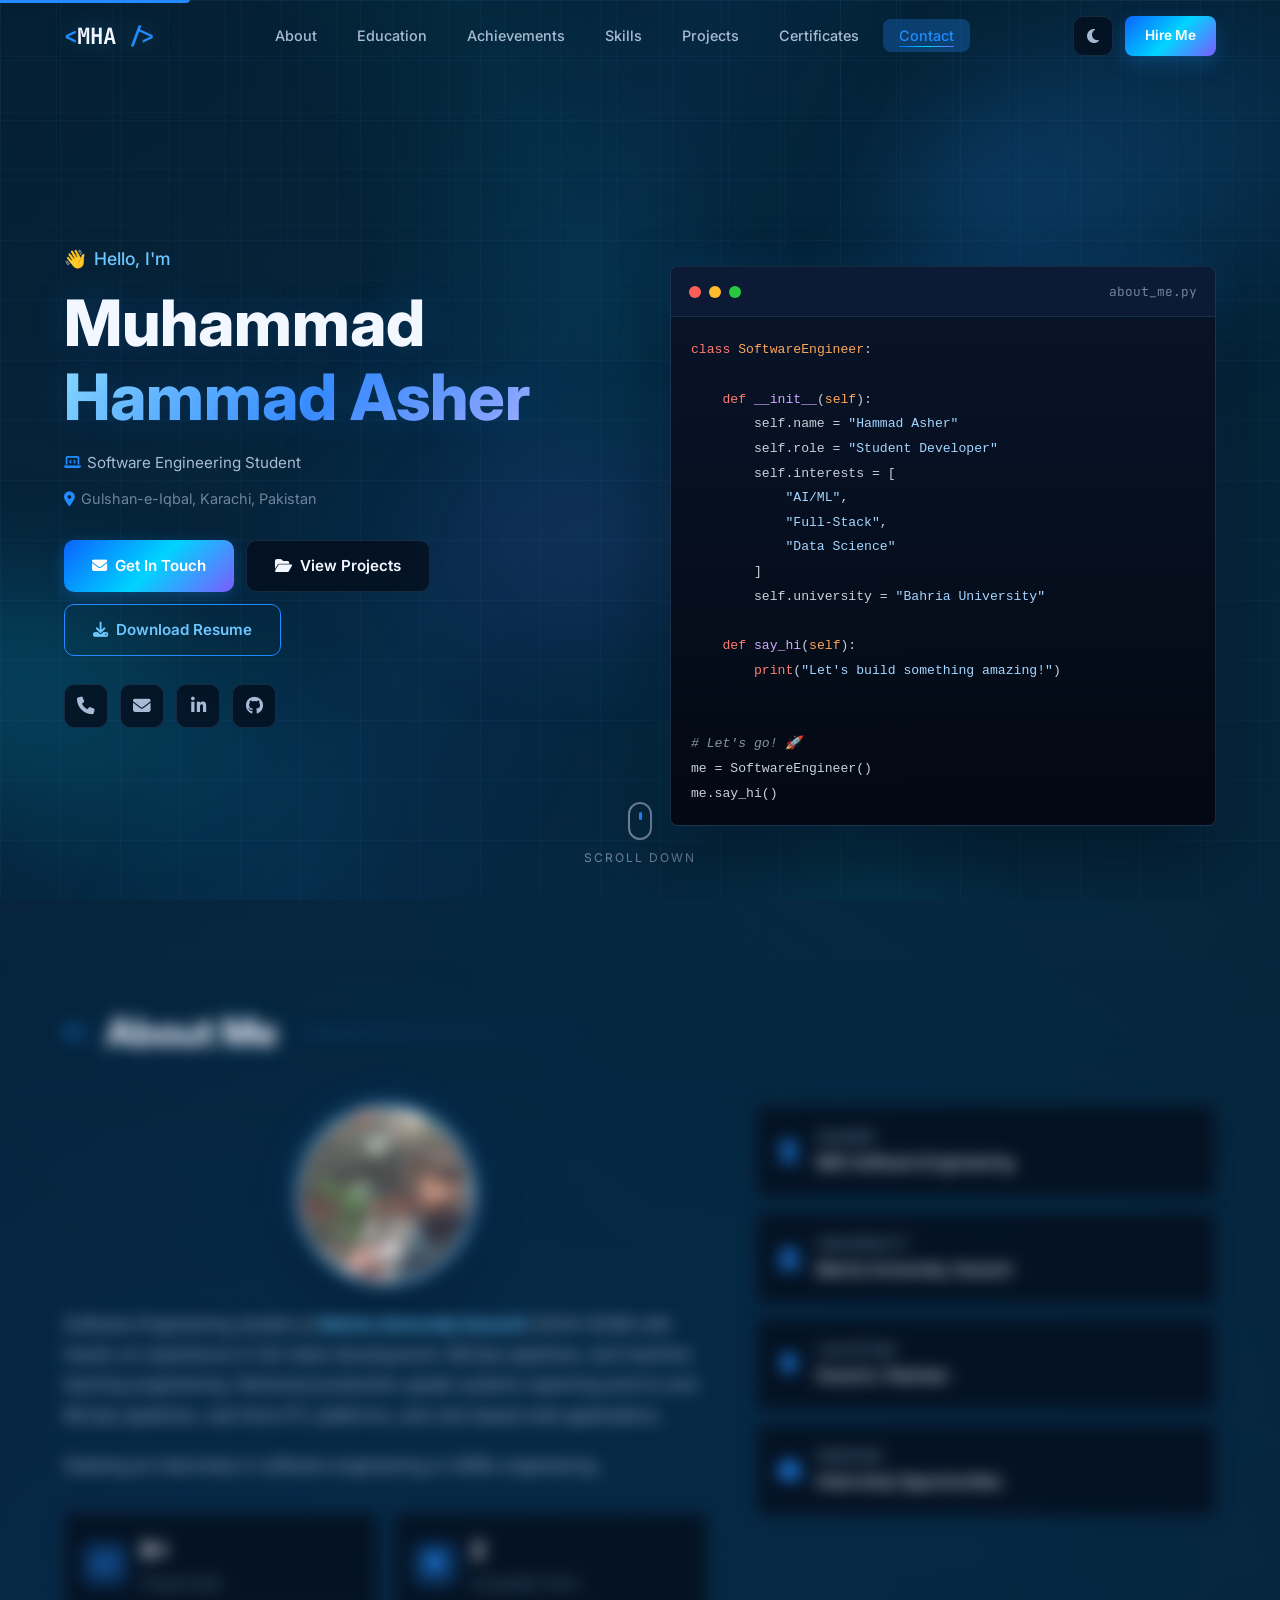
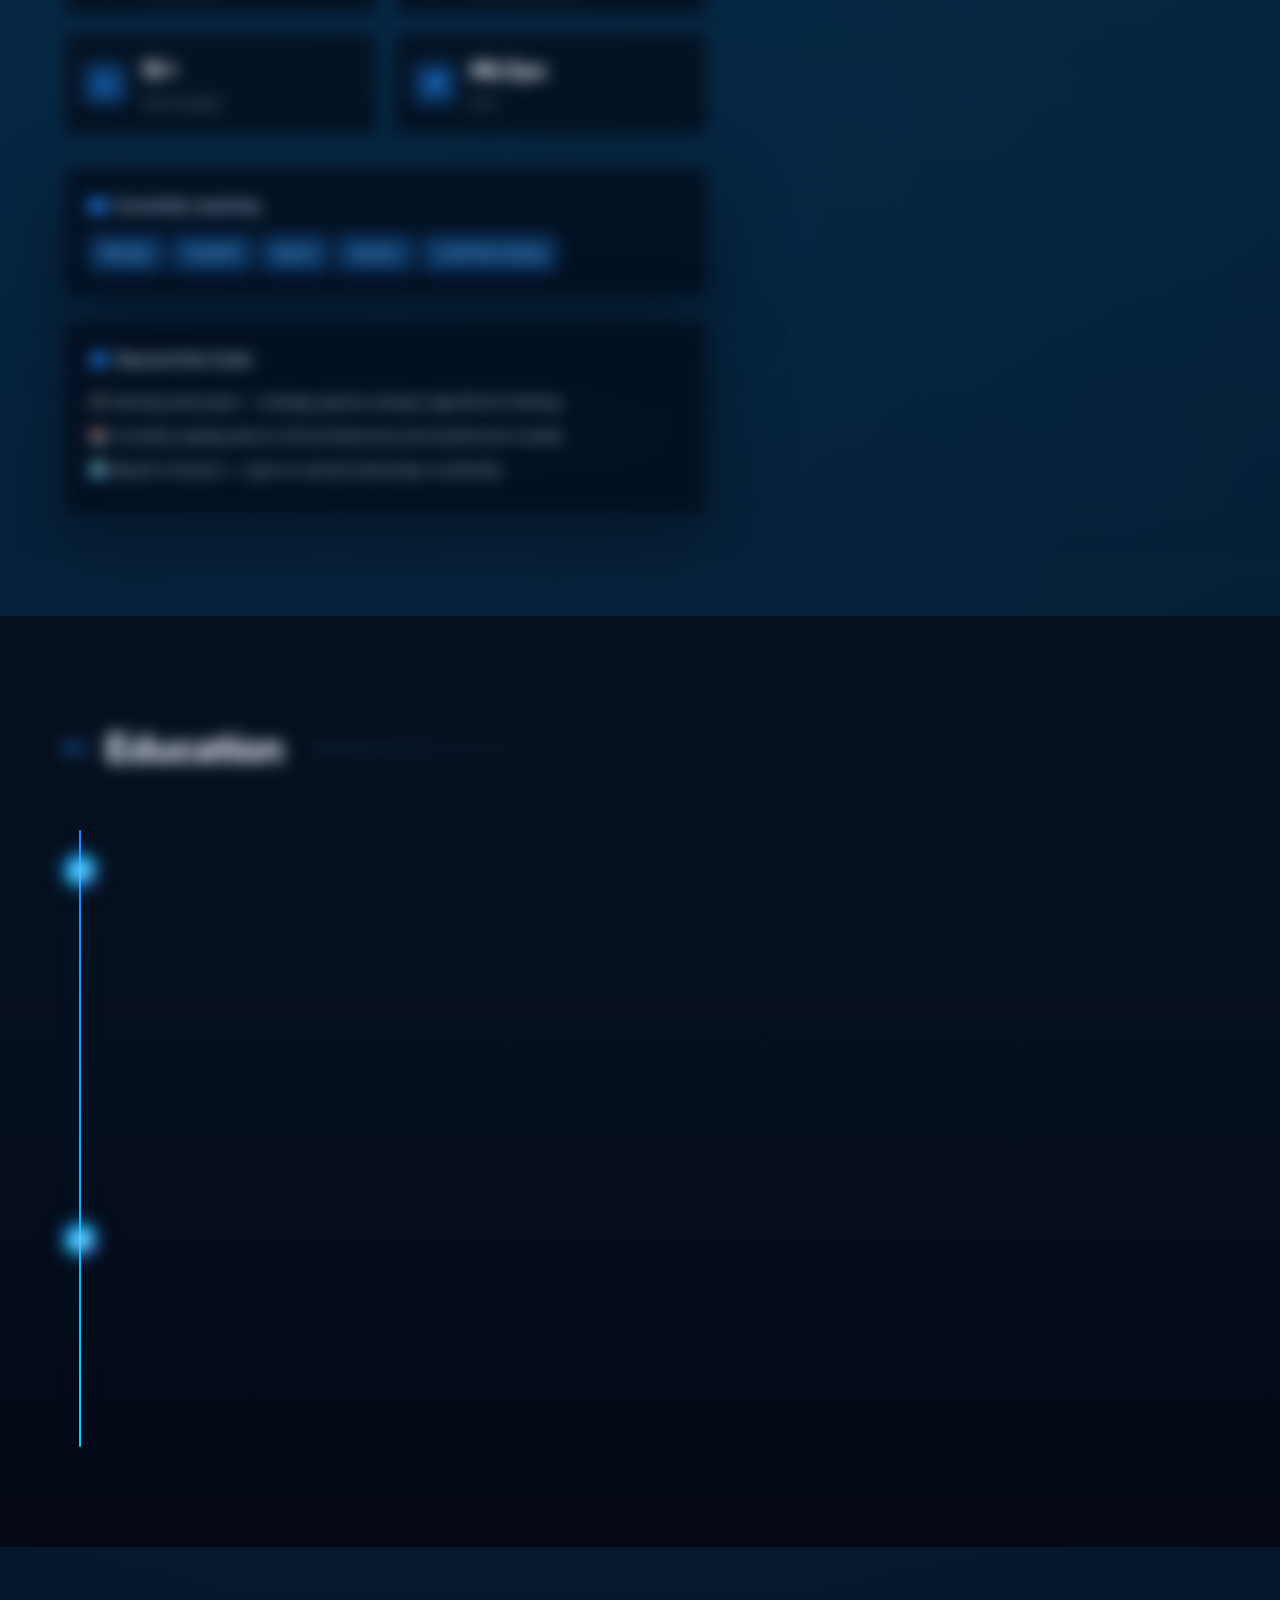
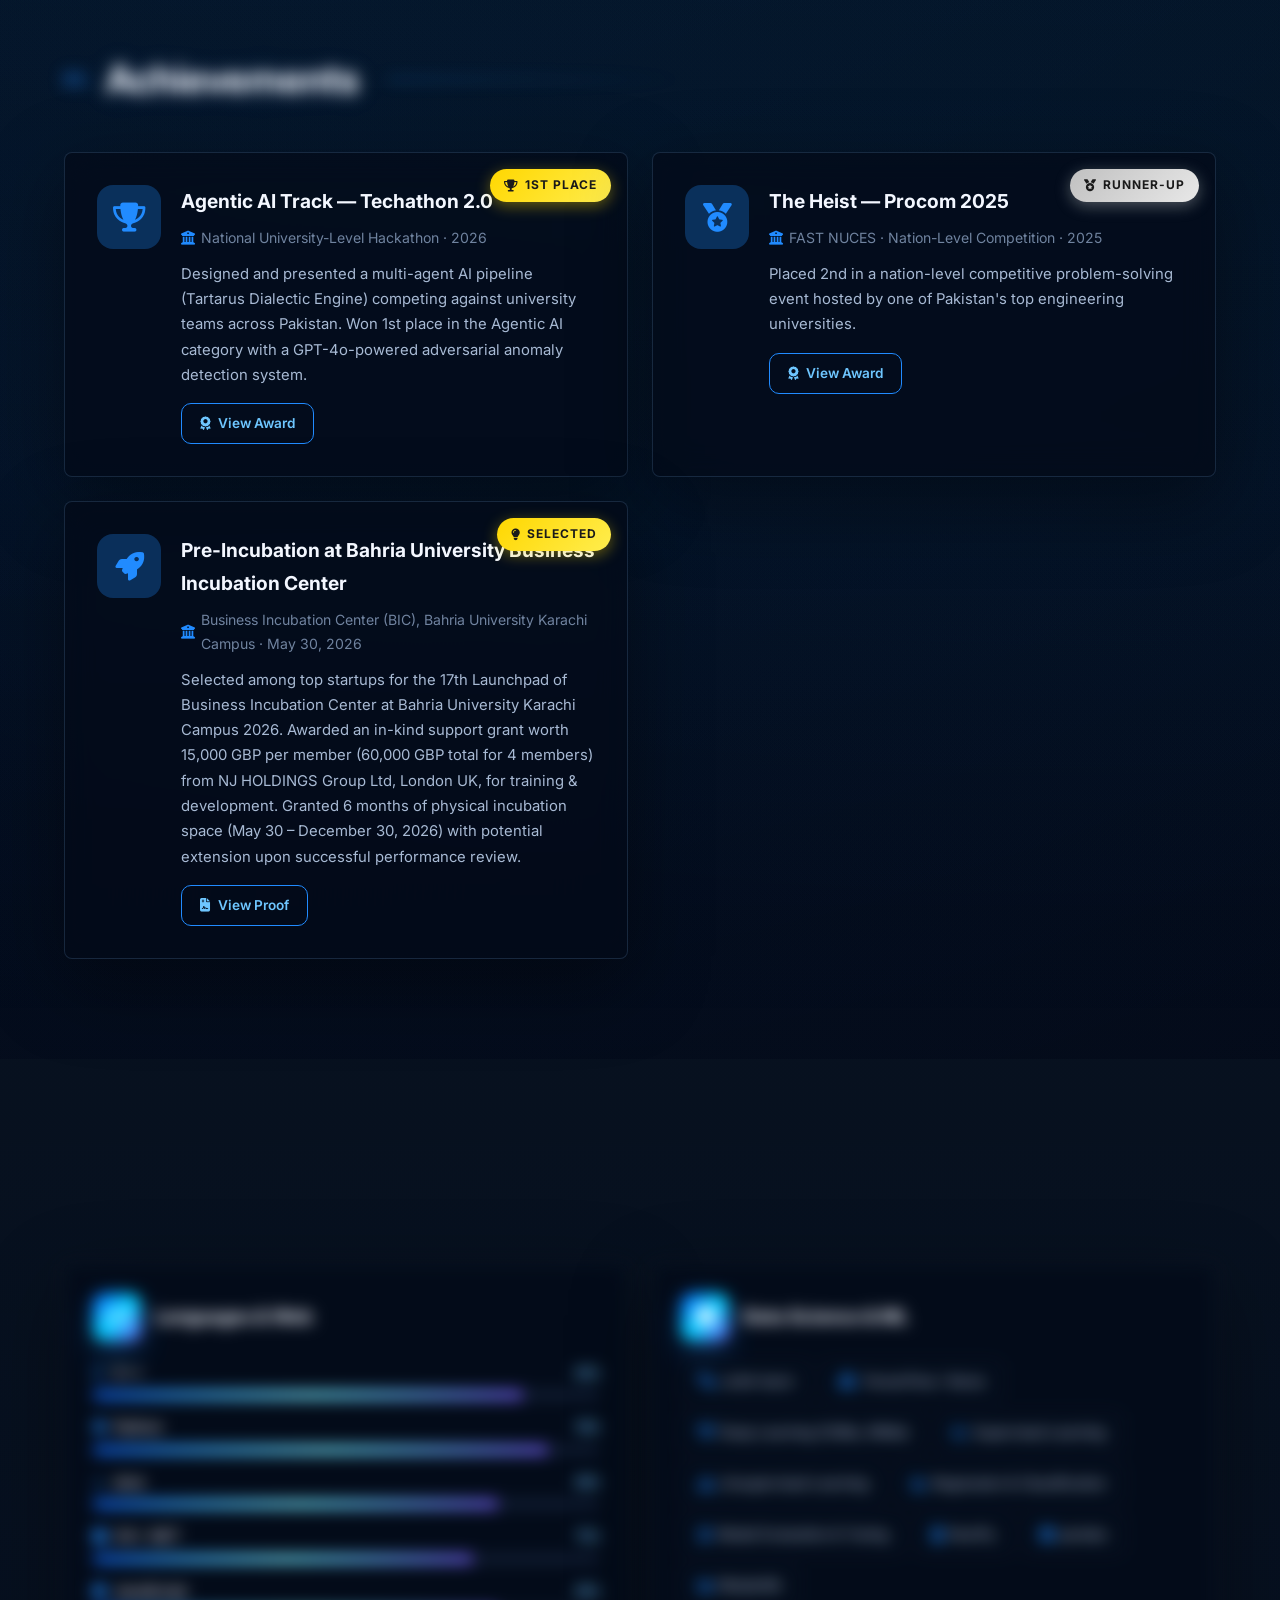
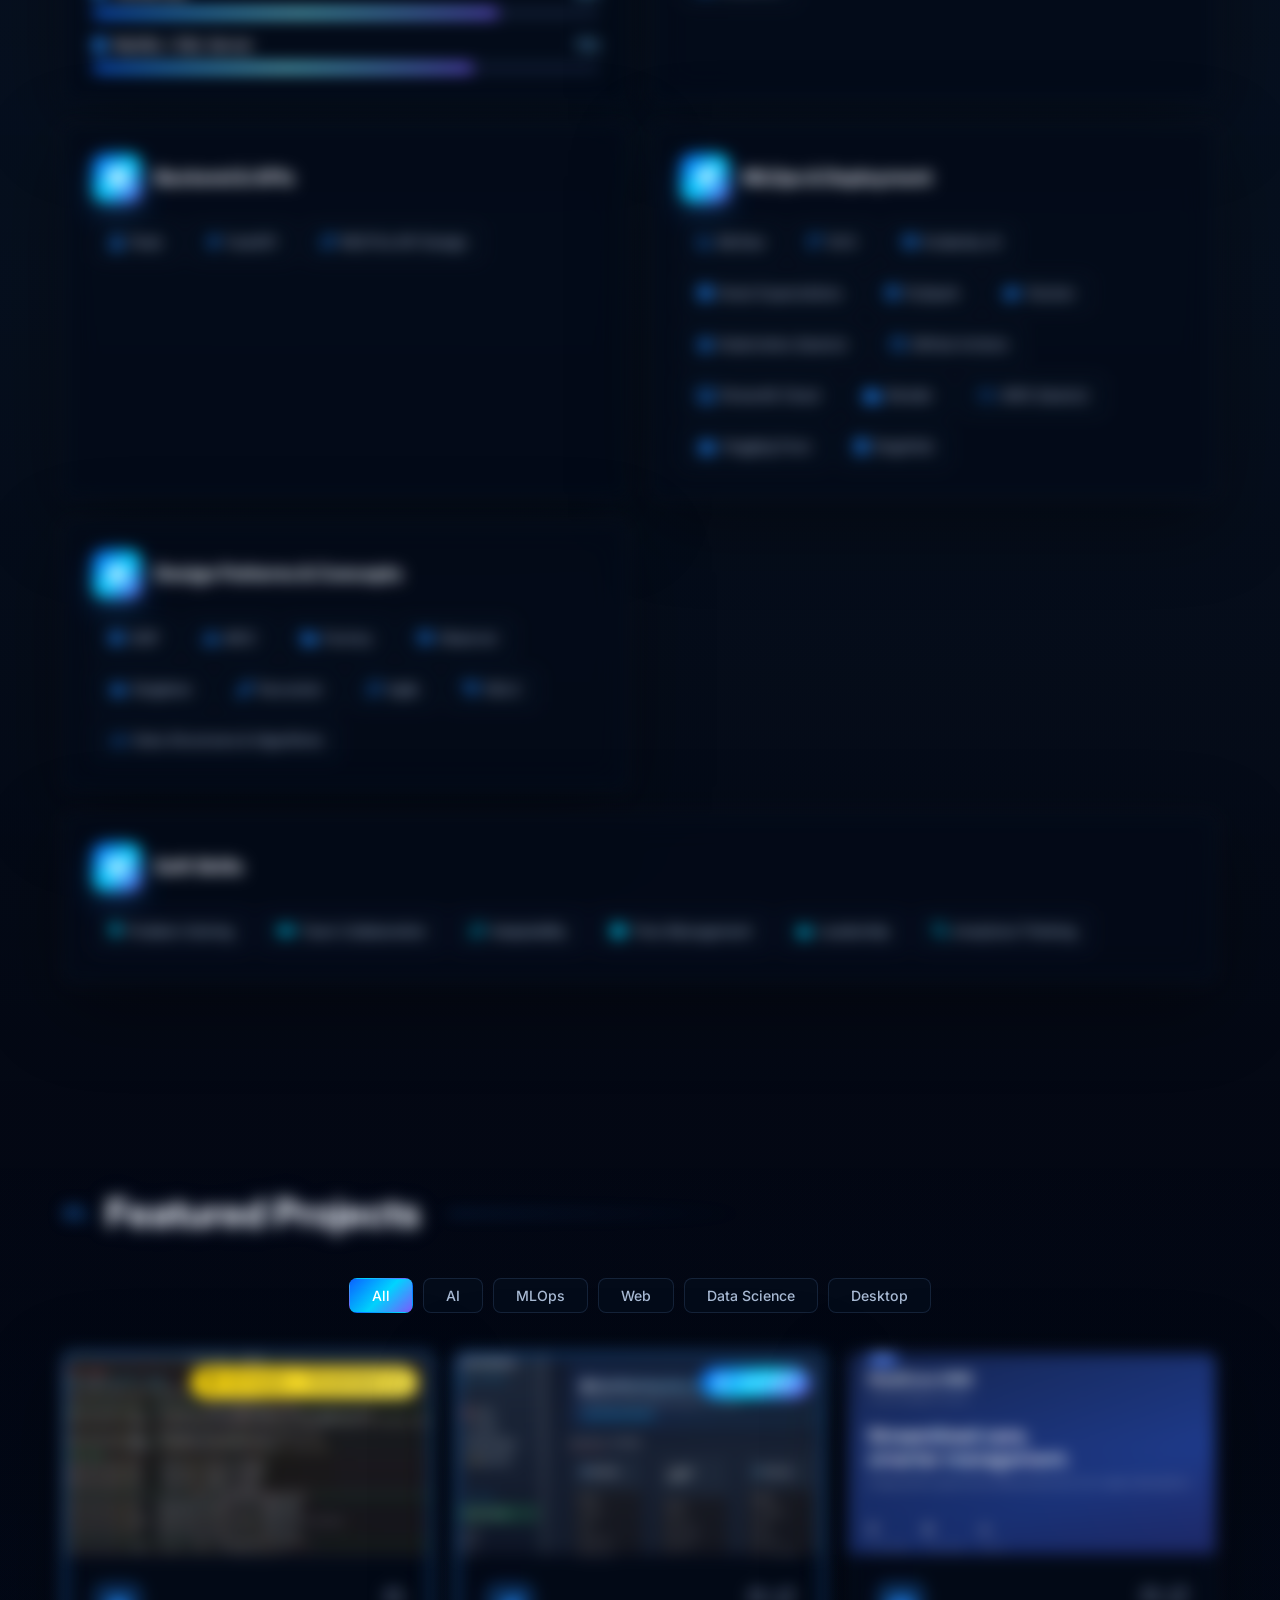
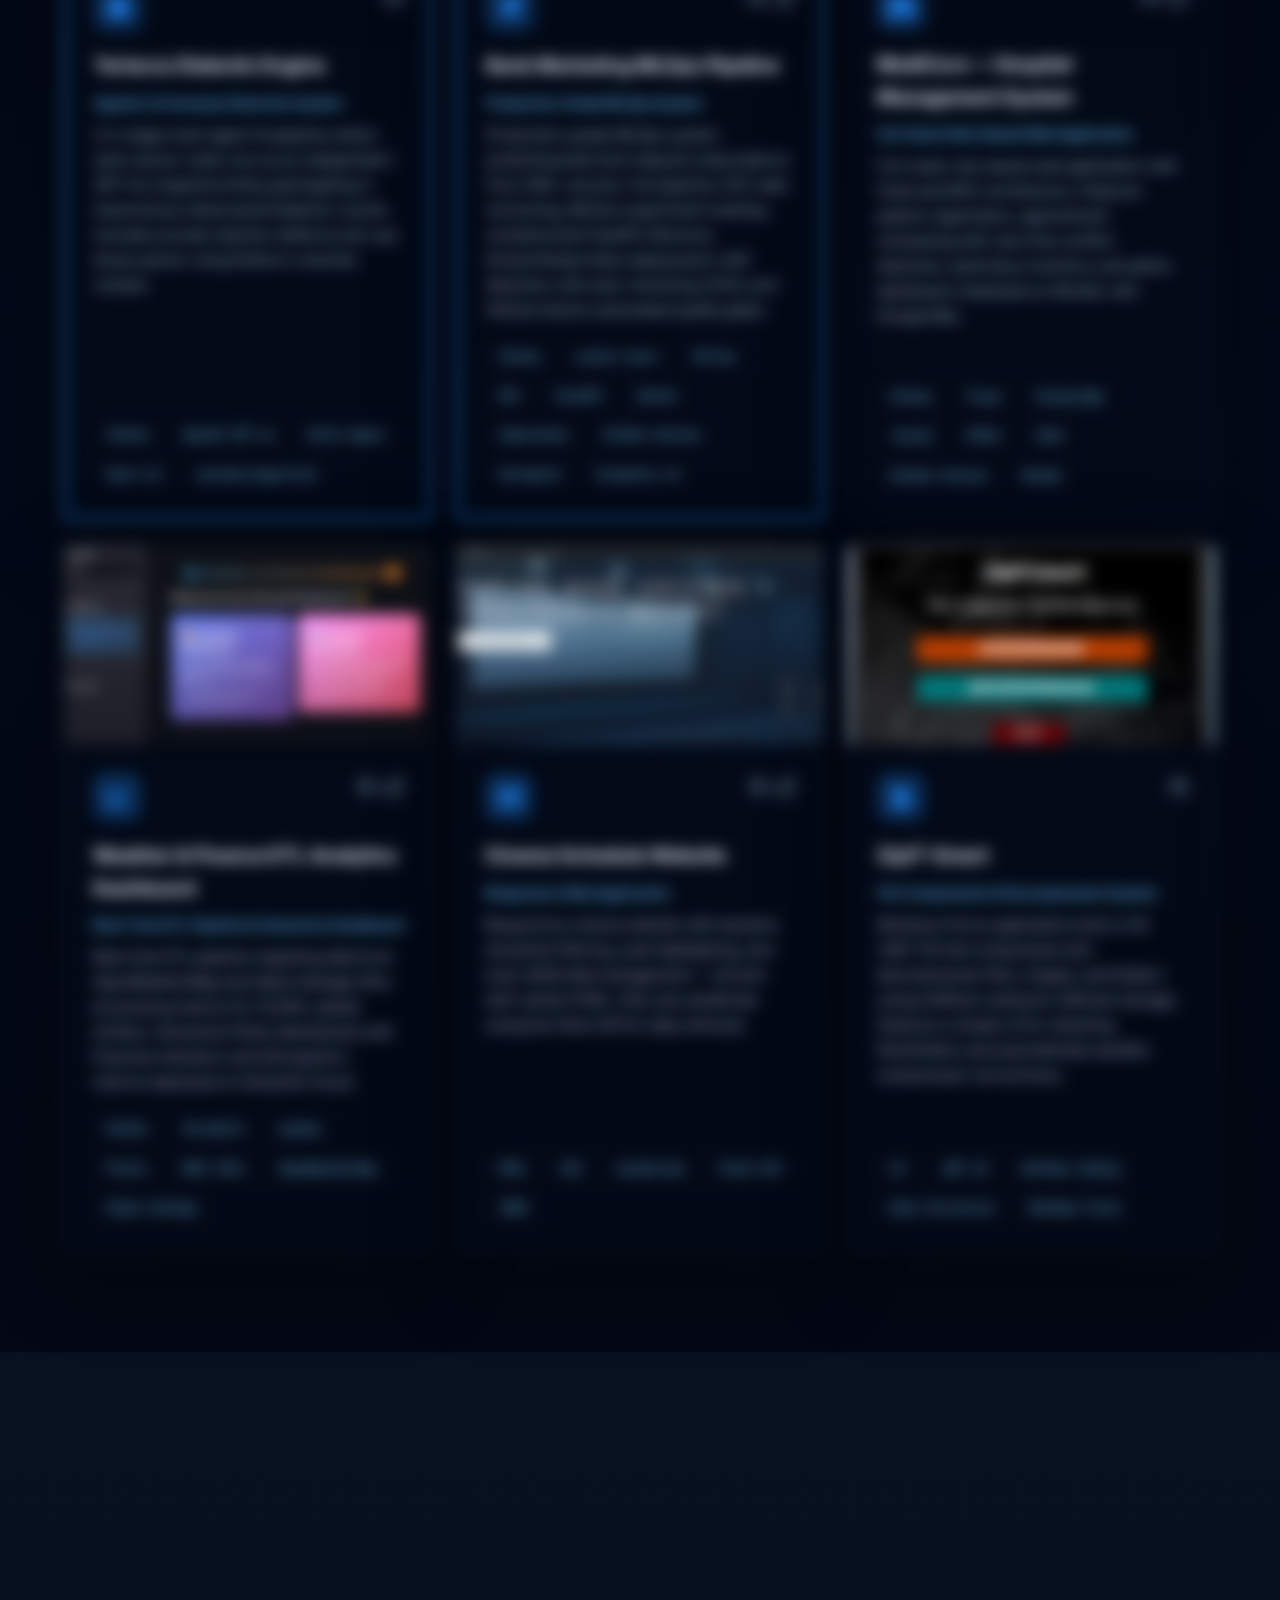
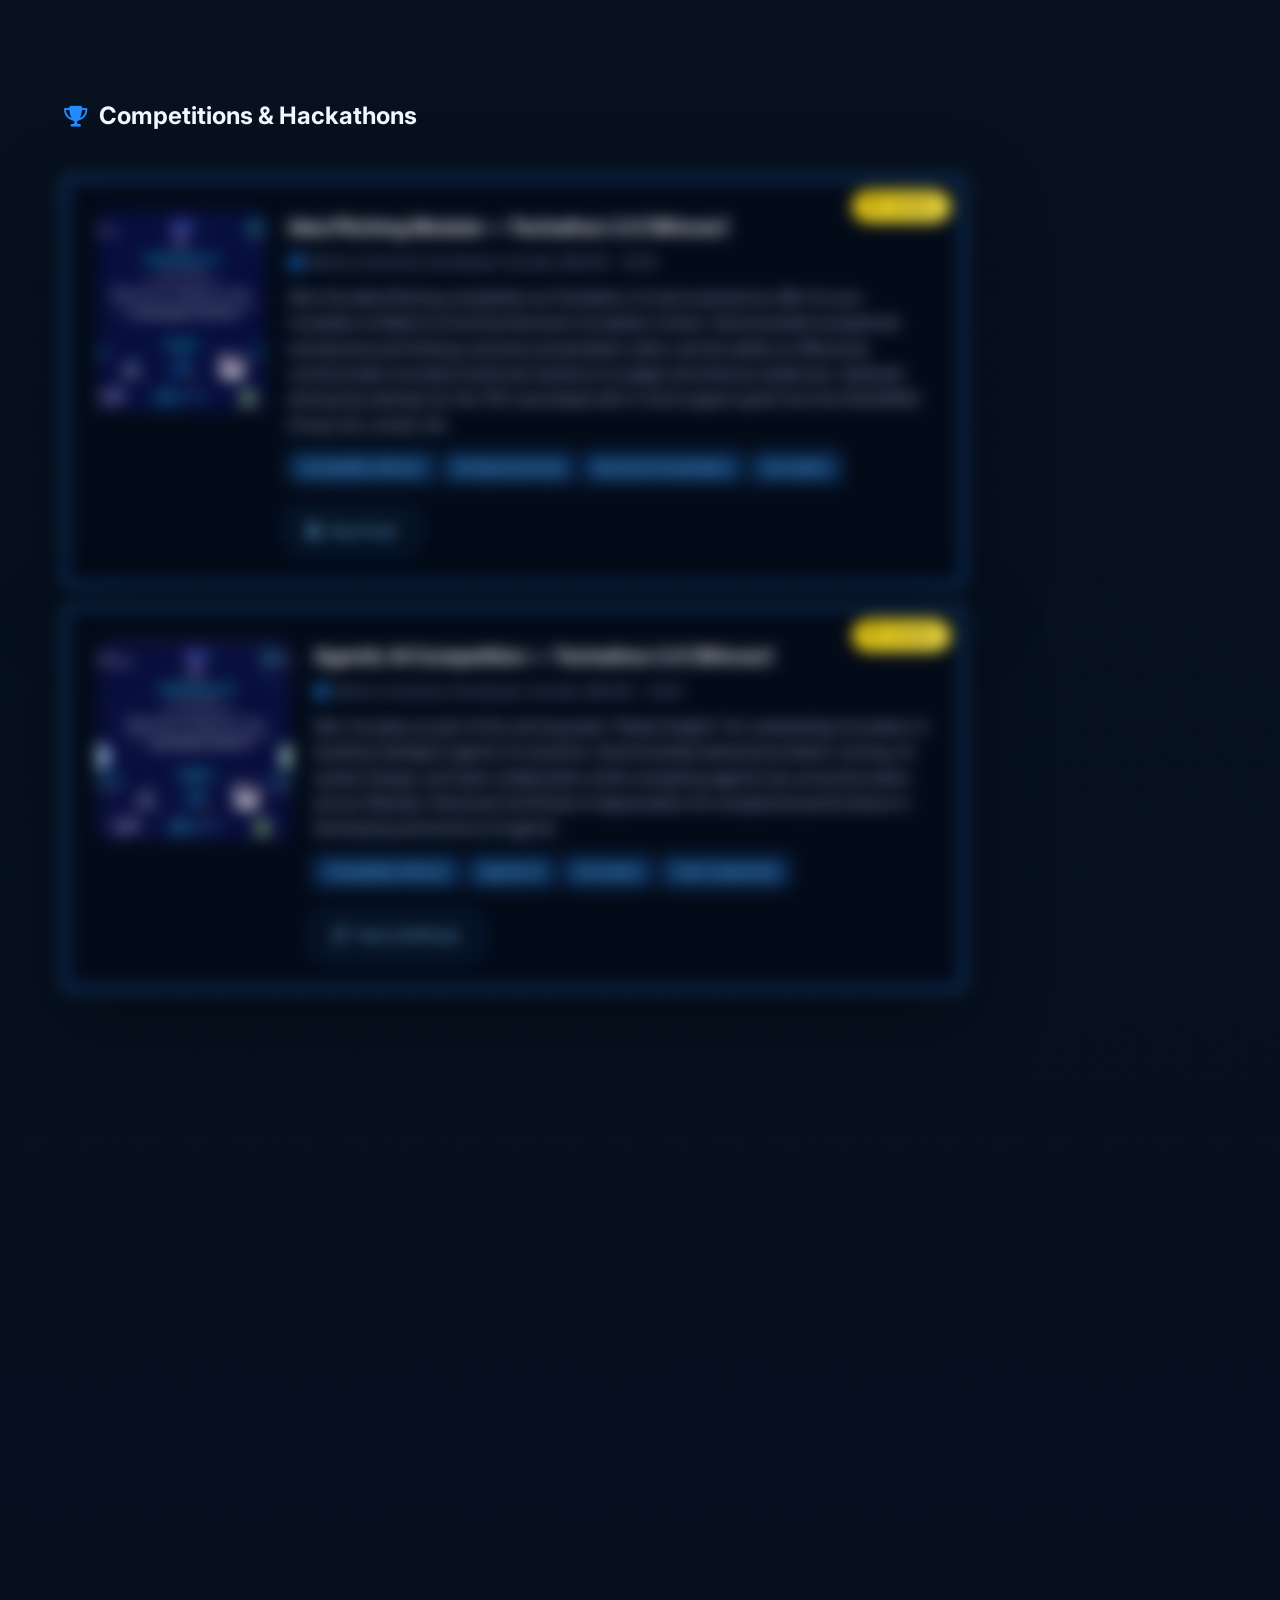
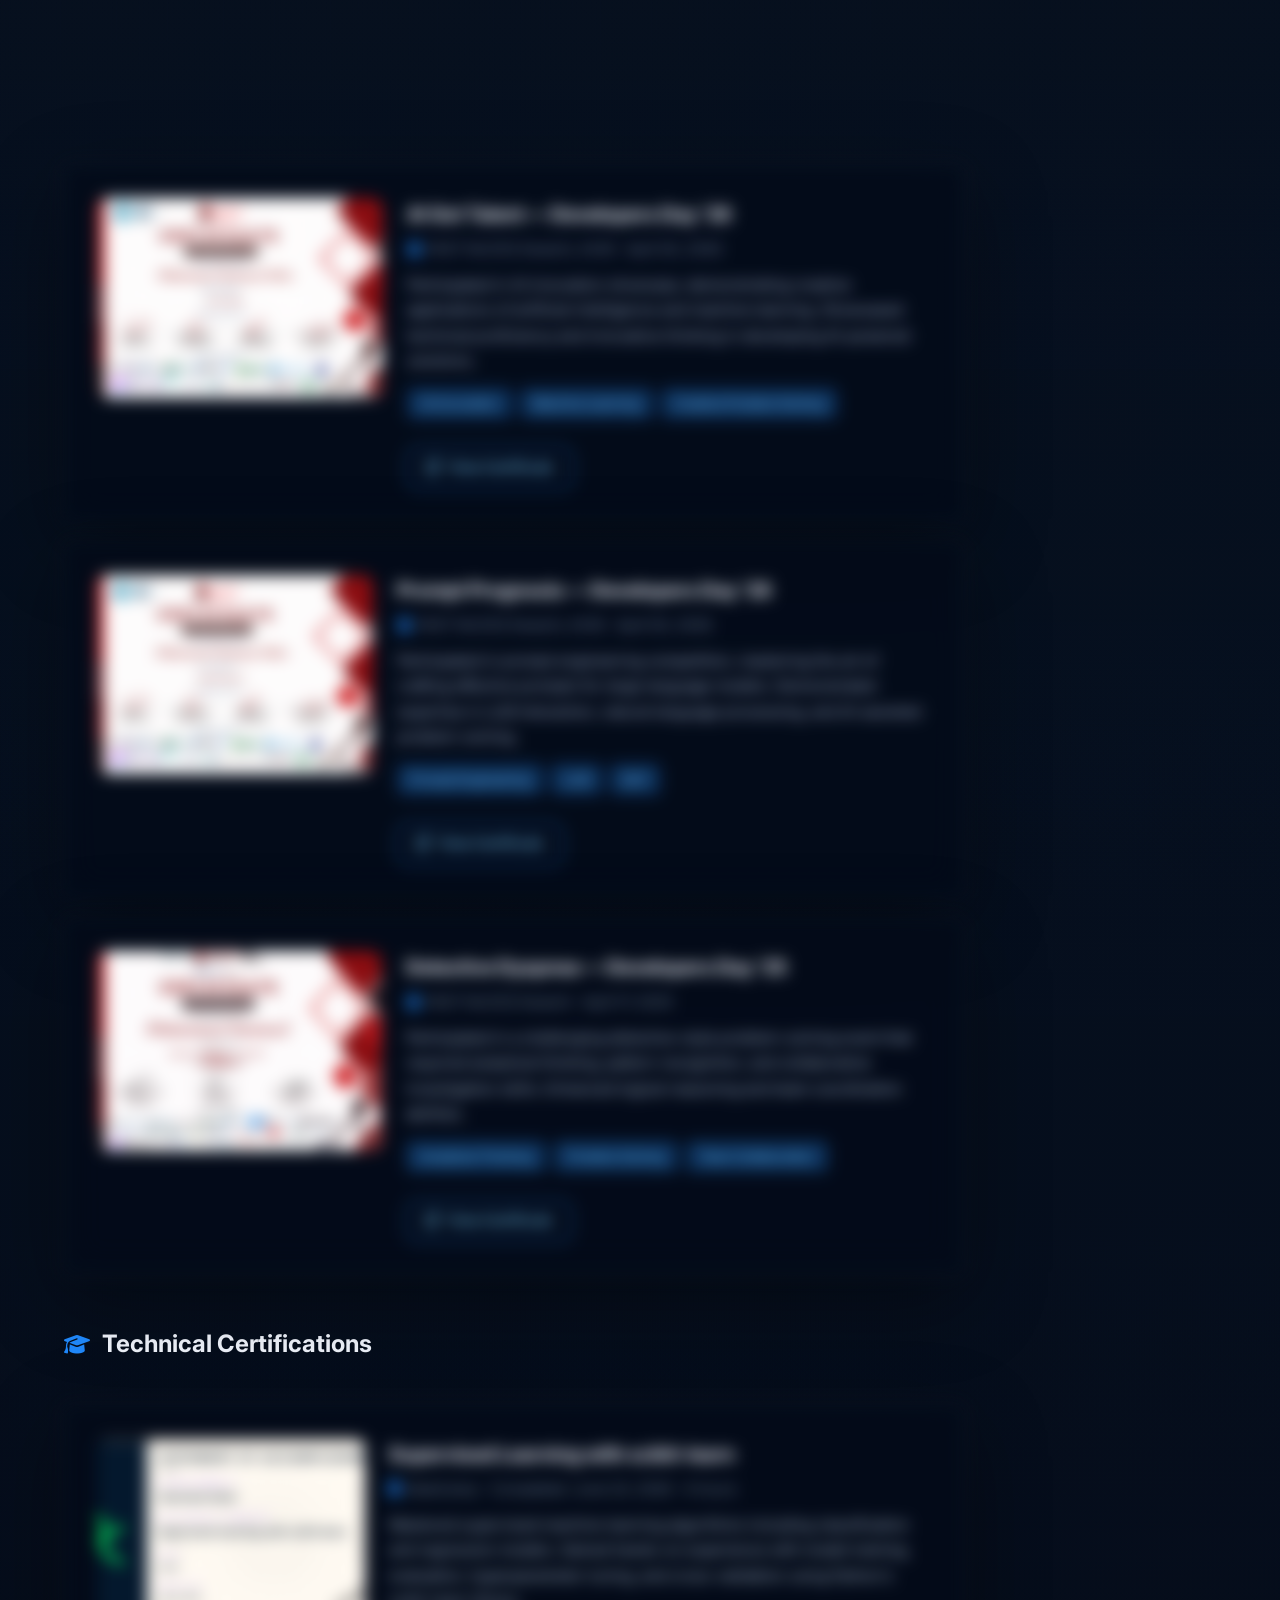
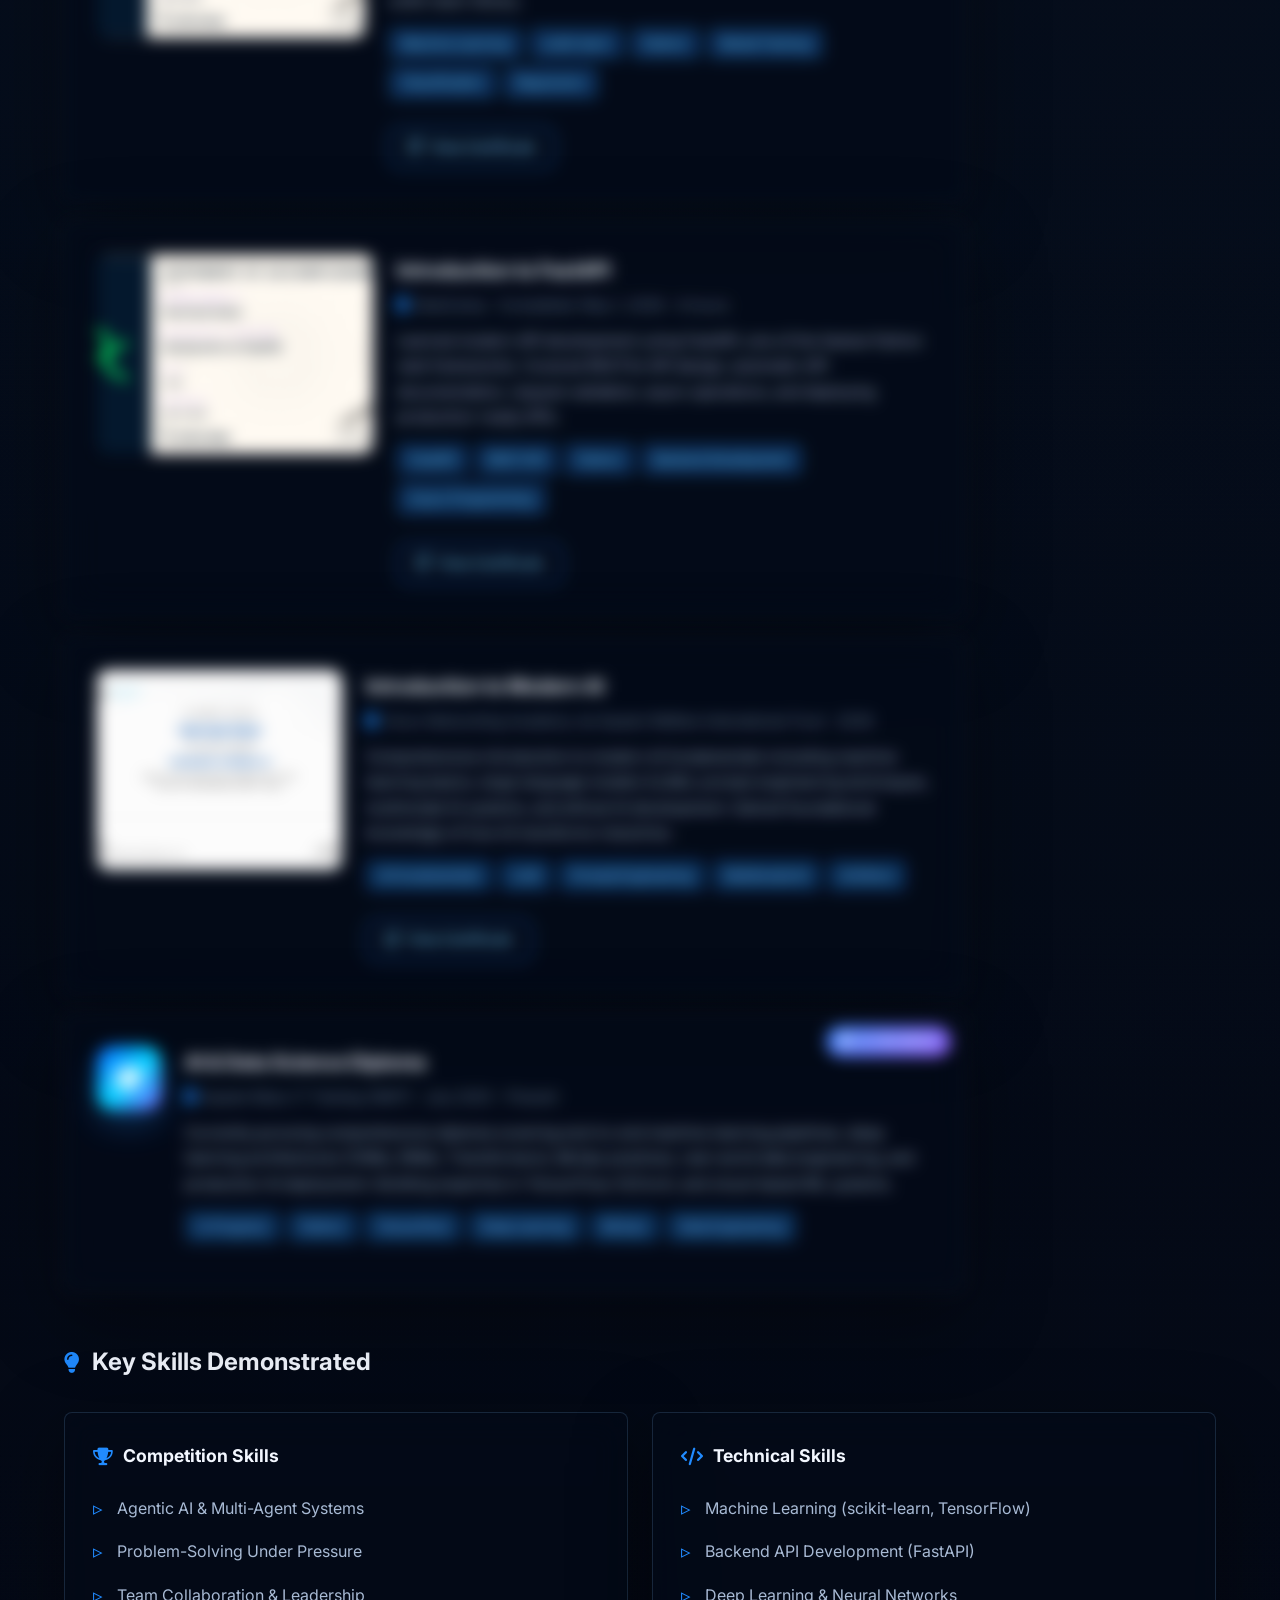
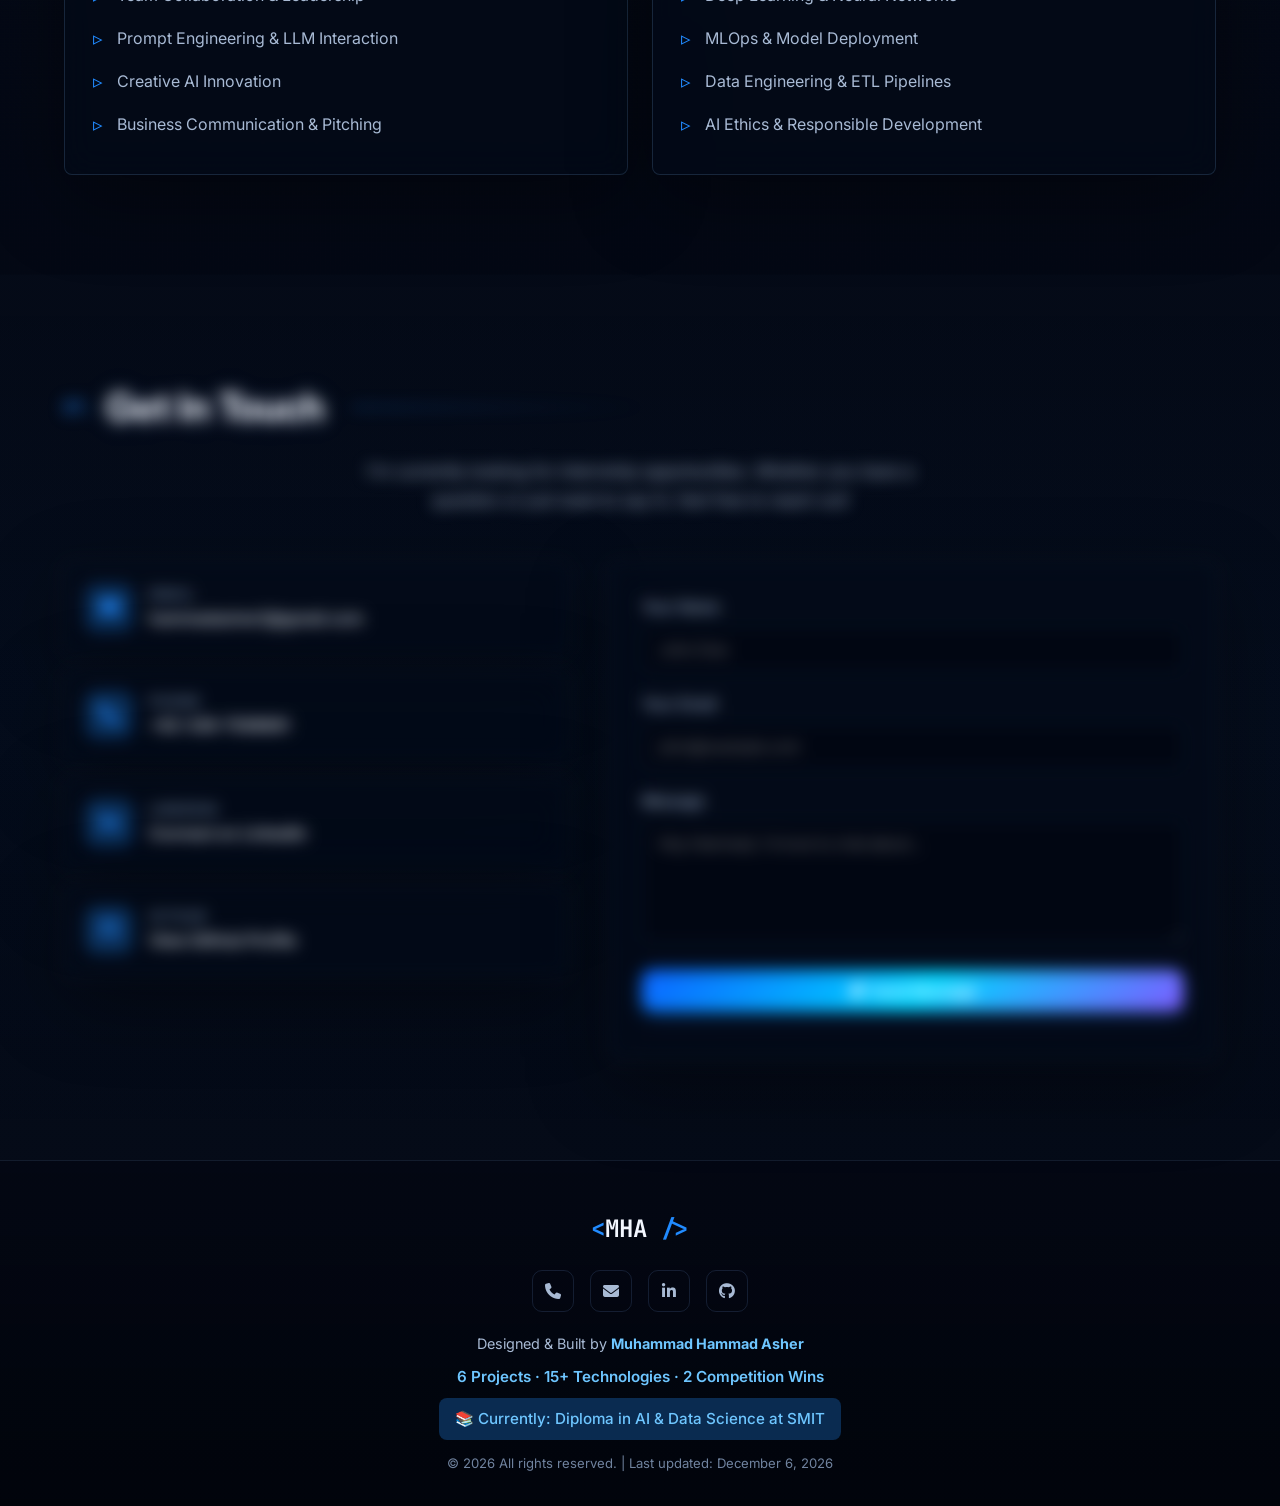
==== index.html @ 7084779b "Reorganize certificates: Move Idea Pitching to top, use individual certificates as fronts, offer let" ====
<!DOCTYPE html>
<html lang="en" data-theme="dark">
<head>
  <meta charset="UTF-8" />
  <meta name="viewport" content="width=device-width, initial-scale=1.0" />
  <title>Muhammad Hammad Asher | Software Engineer Portfolio</title>
  <meta name="description" content="Portfolio of Muhammad Hammad Asher — Software Engineering student at Bahria University, specializing in AI, Data Science, and Full-Stack Development. Explore projects, skills, and experience." />
  <meta name="keywords" content="Muhammad Hammad Asher, Software Engineer, Portfolio, AI, Data Science, Full-Stack Developer, Bahria University" />
  <meta name="author" content="Muhammad Hammad Asher" />

  <!-- Open Graph -->
  <meta property="og:title" content="Muhammad Hammad Asher | Software Engineer Portfolio" />
  <meta property="og:description" content="Software Engineering student passionate about AI, Data Science, and Full-Stack Development." />
  <meta property="og:type" content="website" />
  <meta property="og:image" content="https://hammadasher100.github.io/Portfolio/og-preview.png" />
  <meta property="og:url" content="https://hammadasher100.github.io/Portfolio/" />

  <!-- Canonical URL -->
  <link rel="canonical" href="https://hammadasher100.github.io/Portfolio/" />

  <!-- Favicon -->
  <link rel="icon" type="image/png" href="/Portfolio/favicon.png" />
  <link rel="apple-touch-icon" href="/Portfolio/apple-touch-icon.png" />

  <!-- Fonts with preloading -->
  <link rel="preconnect" href="https://fonts.googleapis.com" />
  <link rel="preconnect" href="https://fonts.gstatic.com" crossorigin />
  <link rel="preload" href="https://fonts.googleapis.com/css2?family=Inter:wght@300;400;500;600;700;800;900&family=JetBrains+Mono:wght@400;500;600&display=swap" as="style" />
  <link href="https://fonts.googleapis.com/css2?family=Inter:wght@300;400;500;600;700;800;900&family=JetBrains+Mono:wght@400;500;600&display=swap" rel="stylesheet" />

  <!-- JSON-LD Structured Data -->
  <script type="application/ld+json">
  {
    "@context": "https://schema.org",
    "@type": "Person",
    "name": "Muhammad Hammad Asher",
    "url": "https://hammadasher100.github.io/Portfolio/",
    "email": "hammadasher2@gmail.com",
    "telephone": "+923367599691",
    "jobTitle": "Software Engineering Student",
    "alumniOf": {
      "@type": "CollegeOrUniversity",
      "name": "Bahria University, Karachi"
    },
    "sameAs": [
      "https://github.com/hammadAsher100",
      "https://linkedin.com/in/hammad-asher-b08826329"
    ]
  }
  </script>

  <!-- Icons -->
  <link rel="stylesheet" href="https://cdnjs.cloudflare.com/ajax/libs/font-awesome/6.5.1/css/all.min.css" />

  <link rel="stylesheet" href="style.css" />
</head>
<body>
  <!-- Skip to main content link for accessibility -->
  <a href="#main-content" class="skip-link">Skip to main content</a>

  <!-- ========== NAVIGATION ========== -->
  <nav class="navbar" id="navbar">
    <div class="nav-container">
      <a href="#hero" class="nav-logo">
        <span class="logo-bracket">&lt;</span>MHA<span class="logo-bracket"> /&gt;</span>
      </a>
      <ul class="nav-links" id="navLinks">
        <li><a href="#about" class="nav-link" data-section="about">About</a></li>
        <li><a href="#education" class="nav-link" data-section="education">Education</a></li>
        <li><a href="#achievements" class="nav-link" data-section="achievements">Achievements</a></li>
        <li><a href="#skills" class="nav-link" data-section="skills">Skills</a></li>
        <li><a href="#projects" class="nav-link" data-section="projects">Projects</a></li>
        <li><a href="#certificates" class="nav-link" data-section="certificates">Certificates</a></li>
        <li><a href="#contact" class="nav-link" data-section="contact">Contact</a></li>
      </ul>
      <div class="nav-actions">
        <button class="theme-toggle" id="themeToggle" aria-label="Toggle theme">
          <i class="fas fa-moon" id="themeIcon"></i>
        </button>
        <a href="#contact" class="nav-cta">Hire Me</a>
        <button class="hamburger" id="hamburger" aria-label="Toggle menu">
          <span></span><span></span><span></span>
        </button>
      </div>
    </div>
  </nav>

  <!-- ========== HERO ========== -->
  <section class="hero" id="hero">
    <div class="hero-bg-effects">
      <div class="hero-orb hero-orb-1"></div>
      <div class="hero-orb hero-orb-2"></div>
      <div class="hero-orb hero-orb-3"></div>
      <div class="hero-grid-overlay"></div>
    </div>
    <div class="container hero-content">
      <div class="hero-text">
        <p class="hero-greeting" id="heroGreeting">
          <span class="greeting-wave">👋</span> Hello, I'm
        </p>
        <h1 class="hero-name">
          <span class="name-line">Muhammad</span>
          <span class="name-line name-accent">Hammad Asher</span>
        </h1>
        <p class="hero-tagline">
          <span class="tagline-item typing-text" id="typingText">
            <i class="fas fa-laptop-code"></i> <span id="typedRole">Software Engineering Student</span>
          </span>
        </p>
        <p class="hero-location">
          <i class="fas fa-map-marker-alt"></i> Gulshan-e-Iqbal, Karachi, Pakistan
        </p>
        <div class="hero-buttons">
          <a href="#contact" class="btn btn-primary">
            <i class="fas fa-envelope"></i> Get In Touch
          </a>
          <a href="#projects" class="btn btn-secondary">
            <i class="fas fa-folder-open"></i> View Projects
          </a>
          <a href="Hammad_Asher_Resume.pdf" class="btn btn-outline" id="downloadResume" download="Hammad_Asher_Resume.pdf">
            <i class="fas fa-download"></i> Download Resume
          </a>
        </div>
        <div class="hero-socials">
          <a href="tel:+923367599691" class="social-link" aria-label="Phone" title="Call Me">
            <i class="fas fa-phone"></i>
          </a>
          <a href="mailto:hammadasher2@gmail.com" class="social-link" aria-label="Email" title="Email Me">
            <i class="fas fa-envelope"></i>
          </a>
          <a href="https://linkedin.com/in/hammad-asher-b08826329" class="social-link" aria-label="LinkedIn profile" title="LinkedIn" target="_blank" rel="noopener noreferrer">
            <i class="fab fa-linkedin-in"></i>
          </a>
          <a href="https://github.com/hammadAsher100" class="social-link" aria-label="GitHub profile" title="GitHub" target="_blank" rel="noopener noreferrer">
            <i class="fab fa-github"></i>
          </a>
        </div>
      </div>
      <div class="hero-visual">
        <div class="code-window">
          <div class="code-header">
            <span class="dot dot-red"></span>
            <span class="dot dot-yellow"></span>
            <span class="dot dot-green"></span>
            <span class="code-title">about_me.py</span>
          </div>
          <pre class="code-body"><code><span class="code-keyword">class</span> <span class="code-class">SoftwareEngineer</span>:

    <span class="code-keyword">def</span> <span class="code-func">__init__</span>(<span class="code-param">self</span>):
        self.name = <span class="code-string">"Hammad Asher"</span>
        self.role = <span class="code-string">"Student Developer"</span>
        self.interests = [
            <span class="code-string">"AI/ML"</span>,
            <span class="code-string">"Full-Stack"</span>,
            <span class="code-string">"Data Science"</span>
        ]
        self.university = <span class="code-string">"Bahria University"</span>

    <span class="code-keyword">def</span> <span class="code-func">say_hi</span>(<span class="code-param">self</span>):
        <span class="code-keyword">print</span>(<span class="code-string">"Let's build something amazing!"</span>)


<span class="code-comment"># Let's go! 🚀</span>
me = SoftwareEngineer()
me.say_hi()</code></pre>
        </div>
      </div>
    </div>
    <a href="#about" class="scroll-indicator" aria-label="Scroll down to about section">
      <div class="scroll-mouse" role="img" aria-label="Mouse scroll indicator">
        <div class="scroll-wheel"></div>
      </div>
      <span>Scroll Down</span>
    </a>
  </section>

  <!-- ========== ABOUT ========== -->
  <section class="section" id="about">
    <span id="main-content"></span>
    <div class="container">
      <h2 class="section-title">
        <span class="section-number">01.</span> About Me
      </h2>
      <div class="about-grid">
        <div class="about-text">
          <div class="about-profile-photo">
            <img src="images/MyImage.jpeg" alt="Muhammad Hammad Asher profile photo" loading="lazy" />
          </div>
          <p class="about-description">
            Software Engineering student at <strong>Bahria University Karachi</strong> (2024–2028) with hands-on experience in full-stack development, MLOps pipelines, and machine learning engineering. Delivered production-grade systems spanning end-to-end MLOps pipelines, real-time ETL platforms, and role-based web applications.
          </p>
          <p class="about-description">
            Seeking an internship in software engineering or AI/ML engineering.
          </p>
          
          <div class="about-highlights">
            <div class="highlight-card">
              <div class="highlight-icon"><i class="fas fa-code"></i></div>
              <div class="highlight-info">
                <span class="highlight-number">6+</span>
                <span class="highlight-label">Projects Built</span>
              </div>
            </div>
            <div class="highlight-card">
              <div class="highlight-icon"><i class="fas fa-trophy"></i></div>
              <div class="highlight-info">
                <span class="highlight-number">2</span>
                <span class="highlight-label">Competition Wins</span>
              </div>
            </div>
            <div class="highlight-card">
              <div class="highlight-icon"><i class="fas fa-laptop-code"></i></div>
              <div class="highlight-info">
                <span class="highlight-number">15+</span>
                <span class="highlight-label">Technologies</span>
              </div>
            </div>
            <div class="highlight-card">
              <div class="highlight-icon"><i class="fas fa-rocket"></i></div>
              <div class="highlight-info">
                <span class="highlight-number">MLOps</span>
                <span class="highlight-label">& AI</span>
              </div>
            </div>
          </div>
          
          <!-- Currently Learning -->
          <div class="currently-learning glass-card">
            <h4><i class="fas fa-book-open" style="color: var(--accent);"></i> Currently Learning</h4>
            <div class="learning-tags">
              <span class="skill-tag">MLOps</span>
              <span class="skill-tag">FastAPI</span>
              <span class="skill-tag">React</span>
              <span class="skill-tag">Docker</span>
              <span class="skill-tag">LLM Fine-tuning</span>
            </div>
          </div>

          <!-- Beyond Code -->
          <div class="fun-facts glass-card">
            <h4><i class="fas fa-coffee" style="color: var(--accent);"></i> Beyond the Code</h4>
            <ul>
              <li>🎮 Gaming enthusiast — strategy games sharpen algorithmic thinking</li>
              <li>📚 Currently reading about LLM architectures and transformer models</li>
              <li>🌍 Based in Karachi — open to remote internships worldwide</li>
            </ul>
          </div>
        </div>
        <div class="about-info-cards">
          <div class="info-card">
            <i class="fas fa-user-graduate"></i>
            <div>
              <strong>Degree</strong>
              <span>BSE Software Engineering</span>
            </div>
          </div>
          <div class="info-card">
            <i class="fas fa-university"></i>
            <div>
              <strong>University</strong>
              <span>Bahria University, Karachi</span>
            </div>
          </div>
          <div class="info-card">
            <i class="fas fa-map-marker-alt"></i>
            <div>
              <strong>Location</strong>
              <span>Karachi, Pakistan</span>
            </div>
          </div>
          <div class="info-card">
            <i class="fas fa-briefcase"></i>
            <div>
              <strong>Seeking</strong>
              <span>Internship Opportunities</span>
            </div>
          </div>
        </div>
      </div>
    </div>
  </section>

  <!-- ========== EDUCATION ========== -->
  <section class="section section-alt" id="education">
    <div class="container">
      <h2 class="section-title">
        <span class="section-number">02.</span> Education
      </h2>
      <div class="timeline">
        <div class="timeline-item">
          <div class="timeline-marker">
            <i class="fas fa-graduation-cap"></i>
          </div>
          <div class="timeline-content glass-card">
            <div class="timeline-badge">Current</div>
            <h3>Bahria University, Karachi</h3>
            <p class="timeline-degree">Bachelor of Software Engineering (BSE)</p>
            <p class="timeline-date"><i class="fas fa-calendar-alt"></i> 2024 – Present (Expected 2028)</p>
            <div class="timeline-gpa">
              <span class="gpa-label">CGPA</span>
              <div class="gpa-bar">
                <div class="gpa-fill" data-gpa="90.75"></div>
              </div>
              <span class="gpa-value">3.63 / 4.00</span>
            </div>
            <div class="timeline-coursework">
              <strong>Relevant Coursework:</strong>
              <p>Data Structures & Algorithms · Operating Systems · DBMS · Software Design & Architecture · OOP · Design & Analysis of Algorithms</p>
            </div>
          </div>
        </div>
        <div class="timeline-item">
          <div class="timeline-marker">
            <i class="fas fa-robot"></i>
          </div>
          <div class="timeline-content glass-card">
            <div class="timeline-badge badge-secondary">Ongoing</div>
            <h3>Saylani Mass IT Training (SMIT)</h3>
            <p class="timeline-degree">Diploma in AI & Data Science</p>
            <p class="timeline-date"><i class="fas fa-calendar-alt"></i> July 2025 – Present</p>
            <div class="timeline-tags">
              <span class="tag">Artificial Intelligence</span>
              <span class="tag">Machine Learning</span>
              <span class="tag">Data Science</span>
            </div>
          </div>
        </div>
      </div>
    </div>
  </section>

  <!-- ========== ACHIEVEMENTS ========== -->
  <section class="section" id="achievements">
    <div class="container">
      <h2 class="section-title">
        <span class="section-number">03.</span> Achievements
      </h2>
      <div class="achievements-grid">
        <!-- Achievement 1 - 1st Place -->
        <div class="achievement-card glass-card">
          <div class="achievement-badge badge-gold">
            <i class="fas fa-trophy"></i> 1st Place
          </div>
          <div class="achievement-icon">
            <i class="fas fa-trophy"></i>
          </div>
          <div class="achievement-content">
            <h3>Agentic AI Track — Techathon 2.0</h3>
            <p class="achievement-organizer">
              <i class="fas fa-university"></i> National University-Level Hackathon · 2026
            </p>
            <p class="achievement-desc">
              Designed and presented a multi-agent AI pipeline (Tartarus Dialectic Engine) competing against university teams across Pakistan. Won 1st place in the Agentic AI category with a GPT-4o-powered adversarial anomaly detection system.
            </p>
            <a href="images/Techathon 2.0 - Winner.jpg" target="_blank" rel="noopener noreferrer" class="btn btn-sm btn-outline" style="margin-top: 15px;">
              <i class="fas fa-award"></i> View Award
            </a>
          </div>
        </div>

        <!-- Achievement 2 - Runner-Up -->
        <div class="achievement-card glass-card">
          <div class="achievement-badge badge-silver">
            <i class="fas fa-medal"></i> Runner-Up
          </div>
          <div class="achievement-icon">
            <i class="fas fa-medal"></i>
          </div>
          <div class="achievement-content">
            <h3>The Heist — Procom 2025</h3>
            <p class="achievement-organizer">
              <i class="fas fa-university"></i> FAST NUCES · Nation-Level Competition · 2025
            </p>
            <p class="achievement-desc">
              Placed 2nd in a nation-level competitive problem-solving event hosted by one of Pakistan's top engineering universities.
            </p>
            <a href="images/Runner-up - The Hiest.jpg" target="_blank" rel="noopener noreferrer" class="btn btn-sm btn-outline" style="margin-top: 15px;">
              <i class="fas fa-award"></i> View Award
            </a>
          </div>
        </div>

        <!-- Achievement 3 - Pre-Incubation -->
        <div class="achievement-card glass-card">
          <div class="achievement-badge badge-gold">
            <i class="fas fa-lightbulb"></i> Selected
          </div>
          <div class="achievement-icon">
            <i class="fas fa-rocket"></i>
          </div>
          <div class="achievement-content">
            <h3>Pre-Incubation at Bahria University Business Incubation Center</h3>
            <p class="achievement-organizer">
              <i class="fas fa-university"></i> Business Incubation Center (BIC), Bahria University Karachi Campus · May 30, 2026
            </p>
            <p class="achievement-desc">
              Selected among top startups for the 17th Launchpad of Business Incubation Center at Bahria University Karachi Campus 2026. Awarded an in-kind support grant worth 15,000 GBP per member (60,000 GBP total for 4 members) from NJ HOLDINGS Group Ltd, London UK, for training & development. Granted 6 months of physical incubation space (May 30 – December 30, 2026) with potential extension upon successful performance review.
            </p>
            <a href="certificates/IdeaPitching_offerLetter.png" target="_blank" rel="noopener noreferrer" class="btn btn-sm btn-outline" style="margin-top: 15px;">
              <i class="fas fa-file-contract"></i> View Proof
            </a>
          </div>
        </div>
      </div>
    </div>
  </section>

  <!-- ========== SKILLS ========== -->
  <section class="section section-alt" id="skills">
    <div class="container">
      <h2 class="section-title">
        <span class="section-number">04.</span> Skills & Technologies
      </h2>
      <div class="skills-grid">
        <!-- Languages & Web -->
        <div class="skill-category glass-card">
          <div class="skill-category-header">
            <div class="skill-icon-wrap"><i class="fas fa-code"></i></div>
            <h3>Languages & Web</h3>
          </div>
          <div class="skill-list">
            <div class="skill-item">
              <div class="skill-item-header">
                <span class="skill-name"><i class="fas fa-c"></i> C++</span>
                <span class="skill-percent">85%</span>
              </div>
              <div class="skill-bar">
                <div class="skill-bar-fill" data-percent="85"></div>
              </div>
            </div>
            <div class="skill-item">
              <div class="skill-item-header">
                <span class="skill-name"><i class="fab fa-python"></i> Python</span>
                <span class="skill-percent">90%</span>
              </div>
              <div class="skill-bar">
                <div class="skill-bar-fill" data-percent="90"></div>
              </div>
            </div>
            <div class="skill-item">
              <div class="skill-item-header">
                <span class="skill-name"><i class="fab fa-java"></i> Java</span>
                <span class="skill-percent">80%</span>
              </div>
              <div class="skill-bar">
                <div class="skill-bar-fill" data-percent="80"></div>
              </div>
            </div>
            <div class="skill-item">
              <div class="skill-item-header">
                <span class="skill-name"><i class="fab fa-microsoft"></i> C# / .NET</span>
                <span class="skill-percent">75%</span>
              </div>
              <div class="skill-bar">
                <div class="skill-bar-fill" data-percent="75"></div>
              </div>
            </div>
            <div class="skill-item">
              <div class="skill-item-header">
                <span class="skill-name"><i class="fab fa-js-square"></i> JavaScript</span>
                <span class="skill-percent">80%</span>
              </div>
              <div class="skill-bar">
                <div class="skill-bar-fill" data-percent="80"></div>
              </div>
            </div>
            <div class="skill-item">
              <div class="skill-item-header">
                <span class="skill-name"><i class="fas fa-database"></i> MySQL / SQL Server</span>
                <span class="skill-percent">75%</span>
              </div>
              <div class="skill-bar">
                <div class="skill-bar-fill" data-percent="75"></div>
              </div>
            </div>
          </div>
        </div>

        <!-- Data Science & ML -->
        <div class="skill-category glass-card">
          <div class="skill-category-header">
            <div class="skill-icon-wrap"><i class="fas fa-brain"></i></div>
            <h3>Data Science & ML</h3>
          </div>
          <div class="skill-badges">
            <span class="skill-badge"><i class="fas fa-cogs"></i> scikit-learn</span>
            <span class="skill-badge"><i class="fas fa-network-wired"></i> TensorFlow / Keras</span>
            <span class="skill-badge"><i class="fas fa-project-diagram"></i> Deep Learning (CNNs, RNNs)</span>
            <span class="skill-badge"><i class="fas fa-chart-line"></i> Supervised Learning</span>
            <span class="skill-badge"><i class="fas fa-sitemap"></i> Unsupervised Learning</span>
            <span class="skill-badge"><i class="fas fa-chart-bar"></i> Regression & Classification</span>
            <span class="skill-badge"><i class="fas fa-sliders-h"></i> Model Evaluation & Tuning</span>
            <span class="skill-badge"><i class="fas fa-calculator"></i> NumPy</span>
            <span class="skill-badge"><i class="fas fa-table"></i> pandas</span>
            <span class="skill-badge"><i class="fas fa-chart-area"></i> Matplotlib</span>
          </div>
        </div>

        <!-- Backend & APIs -->
        <div class="skill-category glass-card">
          <div class="skill-category-header">
            <div class="skill-icon-wrap"><i class="fas fa-server"></i></div>
            <h3>Backend & APIs</h3>
          </div>
          <div class="skill-badges">
            <span class="skill-badge"><i class="fas fa-flask"></i> Flask</span>
            <span class="skill-badge"><i class="fas fa-bolt"></i> FastAPI</span>
            <span class="skill-badge"><i class="fas fa-exchange-alt"></i> RESTful API Design</span>
          </div>
        </div>

        <!-- MLOps & Deployment -->
        <div class="skill-category glass-card">
          <div class="skill-category-header">
            <div class="skill-icon-wrap"><i class="fas fa-rocket"></i></div>
            <h3>MLOps & Deployment</h3>
          </div>
          <div class="skill-badges">
            <span class="skill-badge"><i class="fas fa-chart-line"></i> MLflow</span>
            <span class="skill-badge"><i class="fas fa-code-branch"></i> DVC</span>
            <span class="skill-badge"><i class="fas fa-eye"></i> Evidently AI</span>
            <span class="skill-badge"><i class="fas fa-check-circle"></i> Great Expectations</span>
            <span class="skill-badge"><i class="fas fa-fire"></i> PySpark</span>
            <span class="skill-badge"><i class="fab fa-docker"></i> Docker</span>
            <span class="skill-badge"><i class="fas fa-dharmachakra"></i> Kubernetes (basics)</span>
            <span class="skill-badge"><i class="fab fa-github"></i> GitHub Actions</span>
            <span class="skill-badge"><i class="fas fa-desktop"></i> Streamlit Cloud</span>
            <span class="skill-badge"><i class="fas fa-cloud"></i> Render</span>
            <span class="skill-badge"><i class="fab fa-aws"></i> AWS (basics)</span>
            <span class="skill-badge"><i class="fas fa-robot"></i> Hugging Face</span>
            <span class="skill-badge"><i class="fas fa-database"></i> DagsHub</span>
          </div>
        </div>

        <!-- Design Patterns & Concepts -->
        <div class="skill-category glass-card">
          <div class="skill-category-header">
            <div class="skill-icon-wrap"><i class="fas fa-puzzle-piece"></i></div>
            <h3>Design Patterns & Concepts</h3>
          </div>
          <div class="skill-badges">
            <span class="skill-badge"><i class="fas fa-cube"></i> OOP</span>
            <span class="skill-badge"><i class="fas fa-sitemap"></i> MVC</span>
            <span class="skill-badge"><i class="fas fa-industry"></i> Factory</span>
            <span class="skill-badge"><i class="fas fa-eye"></i> Observer</span>
            <span class="skill-badge"><i class="fas fa-crown"></i> Singleton</span>
            <span class="skill-badge"><i class="fas fa-paint-brush"></i> Decorator</span>
            <span class="skill-badge"><i class="fas fa-sync-alt"></i> Agile</span>
            <span class="skill-badge"><i class="fas fa-project-diagram"></i> SDLC</span>
            <span class="skill-badge"><i class="fas fa-code"></i> Data Structures & Algorithms</span>
          </div>
        </div>

        <!-- Soft Skills -->
        <div class="skill-category glass-card">
          <div class="skill-category-header">
            <div class="skill-icon-wrap"><i class="fas fa-users"></i></div>
            <h3>Soft Skills</h3>
          </div>
          <div class="skill-badges">
            <span class="skill-badge soft"><i class="fas fa-lightbulb"></i> Problem-Solving</span>
            <span class="skill-badge soft"><i class="fas fa-handshake"></i> Team Collaboration</span>
            <span class="skill-badge soft"><i class="fas fa-sync-alt"></i> Adaptability</span>
            <span class="skill-badge soft"><i class="fas fa-clock"></i> Time Management</span>
            <span class="skill-badge soft"><i class="fas fa-crown"></i> Leadership</span>
            <span class="skill-badge soft"><i class="fas fa-search"></i> Analytical Thinking</span>
          </div>
        </div>
      </div>
    </div>
  </section>

  <!-- ========== PROJECTS ========== -->
  <section class="section" id="projects">
    <div class="container">
      <h2 class="section-title">
        <span class="section-number">05.</span> Featured Projects
      </h2>

      <!-- Filter Buttons -->
      <div class="project-filters">
        <button class="filter-btn active" data-filter="all">All</button>
        <button class="filter-btn" data-filter="ai">AI</button>
        <button class="filter-btn" data-filter="mlops">MLOps</button>
        <button class="filter-btn" data-filter="web">Web</button>
        <button class="filter-btn" data-filter="data">Data Science</button>
        <button class="filter-btn" data-filter="desktop">Desktop</button>
      </div>

      <div class="projects-grid" id="projectsGrid">
        <!-- Project 1 - Tartarus Dialectic Engine (FEATURED + AWARD) -->
        <div class="project-card glass-card featured-project" data-category="ai">
          <div class="award-badge">
            <i class="fas fa-trophy"></i> 1st Place — Techathon 2.0
          </div>
          <div class="project-thumbnail">
            <img src="images/Tatrus.png" alt="Tartarus Dialectic Engine preview" loading="lazy" />
          </div>
          <div class="project-card-header">
            <div class="project-icon"><i class="fas fa-brain"></i></div>
            <div class="project-links">
              <a href="https://github.com/hammadAsher100/Agentic_ai_Physics_law" class="project-link" aria-label="View Tartarus Dialectic Engine on GitHub" title="GitHub" target="_blank" rel="noopener noreferrer"><i class="fab fa-github"></i></a>
            </div>
          </div>
          <h3 class="project-title">Tartarus Dialectic Engine</h3>
          <p class="project-subtitle">Agentic AI Anomaly Detection System</p>
          <p class="project-desc">A 4-stage multi-agent AI pipeline where each sensor node runs as an independent GPT-4o Cognitive Entity participating in Autonomous Adversarial Dialectic rounds. Includes prompt injection defence and .pyc binary parser using Python's marshal module.</p>
          <div class="project-tech">
            <span>Python</span>
            <span>OpenAI GPT-4o</span>
            <span>Multi-Agent</span>
            <span>Rich CLI</span>
            <span>marshal/importlib</span>
          </div>
        </div>

        <!-- Project 2 - Bank Marketing MLOps Pipeline (FEATURED) -->
        <div class="project-card glass-card featured-project" data-category="mlops">
          <div class="featured-badge">
            <i class="fas fa-star"></i> Featured
          </div>
          <div class="project-thumbnail">
            <img src="images/Bank-Marketing.png" alt="Bank Marketing MLOps Pipeline preview" loading="lazy" />
          </div>
          <div class="project-card-header">
            <div class="project-icon"><i class="fas fa-rocket"></i></div>
            <div class="project-links">
              <a href="https://github.com/hammadAsher100/Bank-Marketing-Customer-Subscription-Prediction-MLOps" class="project-link" aria-label="View Bank Marketing MLOps Pipeline on GitHub" title="GitHub" target="_blank" rel="noopener noreferrer"><i class="fab fa-github"></i></a>
              <a href="https://mlops-saylani-9deyypoxdzmnsr4wvuyshg.streamlit.app/" class="project-link" aria-label="View Bank Marketing MLOps Pipeline live app" title="Live App" target="_blank" rel="noopener noreferrer"><i class="fas fa-external-link-alt"></i></a>
            </div>
          </div>
          <h3 class="project-title">Bank Marketing MLOps Pipeline</h3>
          <p class="project-subtitle">Production-Grade MLOps System</p>
          <p class="project-desc">Production-grade MLOps system predicting bank term deposit subscriptions from 45K+ records. Full pipeline: DVC data versioning, MLflow experiment tracking, containerized FastAPI inference, Docker/Kubernetes deployment, drift detection with auto-retraining CI/CD, and GitHub Actions automated quality gates.</p>
          <div class="project-tech">
            <span>Python</span>
            <span>scikit-learn</span>
            <span>MLflow</span>
            <span>DVC</span>
            <span>FastAPI</span>
            <span>Docker</span>
            <span>Kubernetes</span>
            <span>GitHub Actions</span>
            <span>Streamlit</span>
            <span>Evidently AI</span>
          </div>
        </div>

        <!-- Project 3 - Hospital Management System -->
        <div class="project-card glass-card" data-category="web">
          <div class="project-thumbnail">
            <img src="images/Hospital-Management.png" alt="MediCore Hospital Management System preview" loading="lazy" />
          </div>
          <div class="project-card-header">
            <div class="project-icon"><i class="fas fa-hospital"></i></div>
            <div class="project-links">
              <a href="https://github.com/hammadAsher100/Hospital_Management_System_FLASK" class="project-link" aria-label="View MediCore HMS on GitHub" title="GitHub" target="_blank" rel="noopener noreferrer"><i class="fab fa-github"></i></a>
              <a href="https://hospital-management-system-flask.onrender.com/" class="project-link" aria-label="View MediCore HMS live demo" title="Live Demo" target="_blank" rel="noopener noreferrer"><i class="fas fa-external-link-alt"></i></a>
            </div>
          </div>
          <h3 class="project-title">MediCore — Hospital Management System</h3>
          <p class="project-subtitle">Full-Stack Role-Based Web Application</p>
          <p class="project-desc">Full-stack role-based web application with Flask and MVC architecture. Features patient registration, appointment scheduling with real-time conflict detection, pharmacy inventory, and admin dashboard. Deployed on Render with PostgreSQL.</p>
          <div class="project-tech">
            <span>Python</span>
            <span>Flask</span>
            <span>PostgreSQL</span>
            <span>Jinja2</span>
            <span>HTML5</span>
            <span>CSS3</span>
            <span>GitHub Actions</span>
            <span>Render</span>
          </div>
        </div>

        <!-- Project 4 - Weather & Finance ETL Dashboard -->
        <div class="project-card glass-card" data-category="data">
          <div class="project-thumbnail">
            <img src="images/Weather-Finance.png" alt="Weather & Finance ETL Dashboard preview" loading="lazy" />
          </div>
          <div class="project-card-header">
            <div class="project-icon"><i class="fas fa-chart-line"></i></div>
            <div class="project-links">
              <a href="https://github.com/hammadAsher100/Weather_Finance_dashboard" class="project-link" aria-label="View Weather & Finance ETL Dashboard on GitHub" title="GitHub" target="_blank" rel="noopener noreferrer"><i class="fab fa-github"></i></a>
              <a href="https://weatherfinancedashboard.streamlit.app/" class="project-link" aria-label="View Weather & Finance ETL Dashboard live app" title="Live App" target="_blank" rel="noopener noreferrer"><i class="fas fa-external-link-alt"></i></a>
            </div>
          </div>
          <h3 class="project-title">Weather & Finance ETL Analytics Dashboard</h3>
          <p class="project-subtitle">Real-Time ETL Pipeline & Interactive Dashboard</p>
          <p class="project-desc">Real-time ETL pipeline ingesting data from OpenWeatherMap and Alpha Vantage APIs, processing metrics for 15,000+ global entities. Interactive Plotly dashboards with financial indicators and atmospheric metrics deployed on Streamlit Cloud.</p>
          <div class="project-tech">
            <span>Python</span>
            <span>Streamlit</span>
            <span>pandas</span>
            <span>Plotly</span>
            <span>REST APIs</span>
            <span>OpenWeatherMap</span>
            <span>Alpha Vantage</span>
          </div>
        </div>

        <!-- Project 5 - Cinema Schedule Website -->
        <div class="project-card glass-card" data-category="web">
          <div class="project-thumbnail">
            <img src="images/cinema.png" alt="Cinema Schedule Website preview" loading="lazy" />
          </div>
          <div class="project-card-header">
            <div class="project-icon"><i class="fas fa-film"></i></div>
            <div class="project-links">
              <a href="https://github.com/hammadAsher100/Movie-Theater-Website" class="project-link" aria-label="View Cinema Schedule Website on GitHub" title="GitHub" target="_blank" rel="noopener noreferrer"><i class="fab fa-github"></i></a>
              <a href="https://hammadasher100.github.io/Movie-Theater-Website/" class="project-link" aria-label="View Cinema Schedule Website live demo" title="Live Demo" target="_blank" rel="noopener noreferrer"><i class="fas fa-external-link-alt"></i></a>
            </div>
          </div>
          <h3 class="project-title">Cinema Schedule Website</h3>
          <p class="project-subtitle">Responsive Web Application</p>
          <p class="project-desc">Responsive cinema website with dynamic showtime filtering, seat highlighting, and local JSON data management — all built with vanilla HTML, CSS, and JavaScript using the Fetch API for data retrieval.</p>
          <div class="project-tech">
            <span>HTML</span>
            <span>CSS</span>
            <span>JavaScript</span>
            <span>Fetch API</span>
            <span>JSON</span>
          </div>
        </div>

        <!-- Project 6 - ZipIT-Smart -->
        <div class="project-card glass-card" data-category="desktop">
          <div class="project-thumbnail">
            <img src="images/zipit.png" alt="ZipIT-Smart file compression system preview" loading="lazy" />
          </div>
          <div class="project-card-header">
            <div class="project-icon"><i class="fas fa-file-archive"></i></div>
            <div class="project-links">
              <a href="https://github.com/Samiullahbaig661/ZipIt-Smart" class="project-link" aria-label="View ZipIT-Smart on GitHub" title="GitHub" target="_blank" rel="noopener noreferrer"><i class="fab fa-github"></i></a>
            </div>
          </div>
          <h3 class="project-title">ZipIT-Smart</h3>
          <p class="project-subtitle">File Compression & Decompression System</p>
          <p class="project-desc">Windows Forms application built in C# (.NET 10) that compresses and decompresses files, images, and folders using Huffman coding for efficient storage. Features a simple UI for selecting files/folders and automatically handles compressed .huf archives.</p>
          <div class="project-tech">
            <span>C#</span>
            <span>.NET 10</span>
            <span>Huffman Coding</span>
            <span>Data Structures</span>
            <span>Windows Forms</span>
          </div>
        </div>
      </div>
    </div>
  </section>

  <!-- ========== CERTIFICATES ========== -->
  <section class="section section-alt" id="certificates">
    <div class="container">
      <h2 class="section-title">
        <span class="section-number">06.</span> Certifications & Achievements
      </h2>
      <p class="section-subtitle">
        A comprehensive showcase of my technical certifications and competitive achievements — demonstrating both theoretical knowledge and practical, hands-on problem-solving skills in AI, machine learning, and software development.
      </p>

      <!-- Competitions & Hackathons -->
      <div class="cert-category">
        <h3 class="cert-category-title">
          <i class="fas fa-trophy"></i> Competitions & Hackathons
        </h3>
        <div class="certificates-grid">
          
          <!-- Idea Pitching Module - WINNER -->
          <div class="certificate-card glass-card featured-cert">
            <div class="cert-badge badge-gold">
              <i class="fas fa-trophy"></i> Winner
            </div>
            <div class="cert-thumbnail">
              <img src="certificates/BUDS_Idea_pitching.png" alt="Idea Pitching Winner Certificate" loading="lazy" />
            </div>
            <div class="cert-content">
              <h3>Idea Pitching Module — Techathon 2.0 (Winner)</h3>
              <p class="cert-issuer"><i class="fas fa-university"></i> Bahria University Developers Society (BUDS) · 2026</p>
              <p class="cert-desc">
                Won the Idea Pitching competition at Techathon 2.0 and received an offer for pre-incubation at Bahria University Business Incubation Center. Demonstrated exceptional entrepreneurial thinking, business presentation skills, and the ability to effectively communicate innovative technical solutions to judges and diverse audiences. Selected among top startups for the 17th Launchpad with in-kind support grant from NJ HOLDINGS Group Ltd, London UK.
              </p>
              <div class="cert-tags">
                <span>Competition Winner</span>
                <span>Entrepreneurship</span>
                <span>Business Presentation</span>
                <span>Innovation</span>
              </div>
              <a href="certificates/IdeaPitching_offerLetter.png" target="_blank" rel="noopener noreferrer" class="btn btn-sm btn-outline" style="margin-top: 12px;">
                <i class="fas fa-file-contract"></i> View Proof
              </a>
            </div>
          </div>

          <!-- Agentic AI Competition - WINNER -->
          <div class="certificate-card glass-card featured-cert">
            <div class="cert-badge badge-gold">
              <i class="fas fa-trophy"></i> Winner
            </div>
            <div class="cert-thumbnail">
              <img src="certificates/Buds_AgenticAi.png" alt="Agentic AI Competition Winner Certificate" loading="lazy" />
            </div>
            <div class="cert-content">
              <h3>Agentic AI Competition — Techathon 2.0 (Winner)</h3>
              <p class="cert-issuer"><i class="fas fa-university"></i> Bahria University Developers Society (BUDS) · 2026</p>
              <p class="cert-desc">
                Won 1st place as part of the winning team "Node Knights" for outstanding innovation in building intelligent agentic AI solutions. Demonstrated advanced problem-solving, AI system design, and team collaboration while competing against top university teams across Pakistan. Received Certificate of Appreciation for exceptional performance in developing autonomous AI agents.
              </p>
              <div class="cert-tags">
                <span>Competition Winner</span>
                <span>Agentic AI</span>
                <span>Innovation</span>
                <span>Team Leadership</span>
              </div>
              <a href="certificates/Tecathon_Team_Winning_certificate.png" target="_blank" rel="noopener noreferrer" class="btn btn-sm btn-outline" style="margin-top: 12px;">
                <i class="fas fa-external-link-alt"></i> View Certificate
              </a>
            </div>
          </div>

          <!-- The Heist - Procom - Runner-Up -->
          <div class="certificate-card glass-card featured-cert">
            <div class="cert-badge badge-silver">
              <i class="fas fa-medal"></i> Runner-Up
            </div>
            <div class="cert-thumbnail">
              <img src="certificates/ProCom_TheHeist.png" alt="The Heist Procom Runner-Up Certificate" loading="lazy" />
            </div>
            <div class="cert-content">
              <h3>The Heist — Procom (Runner-Up)</h3>
              <p class="cert-issuer"><i class="fas fa-university"></i> FAST NUCES Karachi · 2025</p>
              <p class="cert-desc">
                Placed 2nd (Runner-Up) in one of Pakistan's premier tech competitions, solving complex algorithmic challenges and demonstrating strong analytical thinking and competitive programming skills under time pressure. Competed against top universities nationwide and achieved podium finish.
              </p>
              <div class="cert-tags">
                <span>Runner-Up</span>
                <span>Problem Solving</span>
                <span>Algorithms</span>
                <span>Competitive Programming</span>
              </div>
              <a href="certificates/ProCom_TheHeist.png" target="_blank" rel="noopener noreferrer" class="btn btn-sm btn-outline" style="margin-top: 12px;">
                <i class="fas fa-external-link-alt"></i> View Certificate
              </a>
            </div>
          </div>

          <!-- Agentic AI Module -->
          <div class="certificate-card glass-card">
            <div class="cert-thumbnail">
              <img src="certificates/Buds_AgenticAi.png" alt="Agentic AI Module Certificate" loading="lazy" />
            </div>
            <div class="cert-content">
              <h3>Agentic AI Module — Techathon 2.0</h3>
              <p class="cert-issuer"><i class="fas fa-university"></i> Bahria University Developers Society (BUDS) · 2026</p>
              <p class="cert-desc">
                Completed intensive training in Agentic AI systems and multi-agent architectures. Gained hands-on experience building autonomous AI agents capable of independent decision-making and collaborative problem-solving.
              </p>
              <div class="cert-tags">
                <span>Agentic AI</span>
                <span>Multi-Agent Systems</span>
                <span>AI Architecture</span>
              </div>
              <a href="certificates/Buds_AgenticAi.png" target="_blank" rel="noopener noreferrer" class="btn btn-sm btn-outline" style="margin-top: 12px;">
                <i class="fas fa-external-link-alt"></i> View Certificate
              </a>
            </div>
          </div>

          <!-- AI Got Talent -->
          <div class="certificate-card glass-card">
            <div class="cert-thumbnail">
              <img src="certificates/DevDay_AigotTalent.png" alt="AI Got Talent Certificate" loading="lazy" />
            </div>
            <div class="cert-content">
              <h3>AI Got Talent — Developers Day '26</h3>
              <p class="cert-issuer"><i class="fas fa-university"></i> FAST NUCES Karachi, ACM · April 30, 2026</p>
              <p class="cert-desc">
                Participated in AI innovation showcase, demonstrating creative applications of artificial intelligence and machine learning. Showcased technical proficiency and innovative thinking in developing AI-powered solutions.
              </p>
              <div class="cert-tags">
                <span>AI Innovation</span>
                <span>Machine Learning</span>
                <span>Creative Problem Solving</span>
              </div>
              <a href="certificates/DevDay_AigotTalent.png" target="_blank" rel="noopener noreferrer" class="btn btn-sm btn-outline" style="margin-top: 12px;">
                <i class="fas fa-external-link-alt"></i> View Certificate
              </a>
            </div>
          </div>

          <!-- Prompt Prognosis -->
          <div class="certificate-card glass-card">
            <div class="cert-thumbnail">
              <img src="certificates/DevDay_PromptPrognisis.png" alt="Prompt Prognosis Certificate" loading="lazy" />
            </div>
            <div class="cert-content">
              <h3>Prompt Prognosis — Developers Day '26</h3>
              <p class="cert-issuer"><i class="fas fa-university"></i> FAST NUCES Karachi, ACM · April 30, 2026</p>
              <p class="cert-desc">
                Participated in prompt engineering competition, mastering the art of crafting effective prompts for large language models. Demonstrated expertise in LLM interaction, natural language processing, and AI-assisted problem-solving.
              </p>
              <div class="cert-tags">
                <span>Prompt Engineering</span>
                <span>LLM</span>
                <span>NLP</span>
              </div>
              <a href="certificates/DevDay_PromptPrognisis.png" target="_blank" rel="noopener noreferrer" class="btn btn-sm btn-outline" style="margin-top: 12px;">
                <i class="fas fa-external-link-alt"></i> View Certificate
              </a>
            </div>
          </div>

          <!-- Detective Dyspnea -->
          <div class="certificate-card glass-card">
            <div class="cert-thumbnail">
              <img src="certificates/DevDay_detective_delimma.png" alt="Detective Dyspnea Certificate" loading="lazy" />
            </div>
            <div class="cert-content">
              <h3>Detective Dyspnea — Developers Day '25</h3>
              <p class="cert-issuer"><i class="fas fa-university"></i> FAST NUCES Karachi · April 17, 2025</p>
              <p class="cert-desc">
                Participated in a challenging detective-style problem-solving event that required analytical thinking, pattern recognition, and collaborative investigation skills. Enhanced logical reasoning and team coordination abilities.
              </p>
              <div class="cert-tags">
                <span>Analytical Thinking</span>
                <span>Problem Solving</span>
                <span>Team Collaboration</span>
              </div>
              <a href="certificates/DevDay_detective_delimma.png" target="_blank" rel="noopener noreferrer" class="btn btn-sm btn-outline" style="margin-top: 12px;">
                <i class="fas fa-external-link-alt"></i> View Certificate
              </a>
            </div>
          </div>

        </div>
      </div>

      <!-- Technical Certifications -->
      <div class="cert-category" style="margin-top: 50px;">
        <h3 class="cert-category-title">
          <i class="fas fa-graduation-cap"></i> Technical Certifications
        </h3>
        <div class="certificates-grid">

          <!-- Supervised Learning with scikit-learn -->
          <div class="certificate-card glass-card">
            <div class="cert-thumbnail">
              <img src="certificates/DataCamp_Sckitlearn.png" alt="Supervised Learning with scikit-learn Certificate" loading="lazy" />
            </div>
            <div class="cert-content">
              <h3>Supervised Learning with scikit-learn</h3>
              <p class="cert-issuer"><i class="fas fa-building"></i> DataCamp · Completed: June 24, 2026 · 4 hours</p>
              <p class="cert-desc">
                Mastered supervised machine learning algorithms including classification and regression models. Gained hands-on experience with model training, evaluation, hyperparameter tuning, and cross-validation using Python's scikit-learn library.
              </p>
              <div class="cert-tags">
                <span>Machine Learning</span>
                <span>scikit-learn</span>
                <span>Python</span>
                <span>Model Training</span>
                <span>Classification</span>
                <span>Regression</span>
              </div>
              <a href="certificates/DataCamp_Sckitlearn.png" target="_blank" rel="noopener noreferrer" class="btn btn-sm btn-outline" style="margin-top: 12px;">
                <i class="fas fa-external-link-alt"></i> View Certificate
              </a>
            </div>
          </div>

          <!-- Introduction to FastAPI -->
          <div class="certificate-card glass-card">
            <div class="cert-thumbnail">
              <img src="certificates/DataCamp_FastApi.png" alt="Introduction to FastAPI Certificate" loading="lazy" />
            </div>
            <div class="cert-content">
              <h3>Introduction to FastAPI</h3>
              <p class="cert-issuer"><i class="fas fa-building"></i> DataCamp · Completed: May 1, 2026 · 4 hours</p>
              <p class="cert-desc">
                Learned modern API development using FastAPI, one of the fastest Python web frameworks. Covered RESTful API design, automatic API documentation, request validation, async operations, and deploying production-ready APIs.
              </p>
              <div class="cert-tags">
                <span>FastAPI</span>
                <span>REST API</span>
                <span>Python</span>
                <span>Backend Development</span>
                <span>Async Programming</span>
              </div>
              <a href="certificates/DataCamp_FastApi.png" target="_blank" rel="noopener noreferrer" class="btn btn-sm btn-outline" style="margin-top: 12px;">
                <i class="fas fa-external-link-alt"></i> View Certificate
              </a>
            </div>
          </div>

          <!-- Introduction to Modern AI -->
          <div class="certificate-card glass-card">
            <div class="cert-thumbnail">
              <img src="certificates/Introduction to modern ai.png" alt="Introduction to Modern AI Certificate" loading="lazy" />
            </div>
            <div class="cert-content">
              <h3>Introduction to Modern AI</h3>
              <p class="cert-issuer"><i class="fas fa-building"></i> Cisco Networking Academy via Saylani Welfare International Trust · 2026</p>
              <p class="cert-desc">
                Comprehensive introduction to modern AI fundamentals including machine learning basics, large language models (LLMs), prompt engineering techniques, multimodal AI systems, and ethical AI development. Gained foundational knowledge of how AI transforms industries.
              </p>
              <div class="cert-tags">
                <span>AI Fundamentals</span>
                <span>LLM</span>
                <span>Prompt Engineering</span>
                <span>Multimodal AI</span>
                <span>AI Ethics</span>
              </div>
              <a href="certificates/Introduction to modern ai.png" target="_blank" rel="noopener noreferrer" class="btn btn-sm btn-outline" style="margin-top: 12px;">
                <i class="fas fa-external-link-alt"></i> View Certificate
              </a>
            </div>
          </div>

          <!-- SMIT Certification - In Progress -->
          <div class="certificate-card glass-card">
            <div class="cert-badge" style="background: linear-gradient(135deg, #3b82f6, #8b5cf6);">
              <i class="fas fa-clock"></i> In Progress
            </div>
            <div class="cert-icon">
              <i class="fas fa-graduation-cap"></i>
            </div>
            <div class="cert-content">
              <h3>AI & Data Science Diploma</h3>
              <p class="cert-issuer"><i class="fas fa-building"></i> Saylani Mass IT Training (SMIT) · July 2025 – Present</p>
              <p class="cert-desc">
                Currently pursuing comprehensive diploma covering end-to-end machine learning pipelines, deep learning architectures (CNNs, RNNs, Transformers), MLOps practices, real-world data engineering, and production AI deployment. Building expertise in TensorFlow, PyTorch, and cloud-based ML systems.
              </p>
              <div class="cert-tags">
                <span>In Progress</span>
                <span>Python</span>
                <span>TensorFlow</span>
                <span>Deep Learning</span>
                <span>MLOps</span>
                <span>Data Engineering</span>
              </div>
            </div>
          </div>

        </div>
      </div>

      <!-- Key Skills Summary -->
      <div class="cert-skills-summary" style="margin-top: 50px;">
        <h3 class="cert-category-title">
          <i class="fas fa-lightbulb"></i> Key Skills Demonstrated
        </h3>
        <div class="skills-summary-grid">
          <div class="skill-summary-card glass-card">
            <h4><i class="fas fa-trophy"></i> Competition Skills</h4>
            <ul>
              <li>Agentic AI & Multi-Agent Systems</li>
              <li>Problem-Solving Under Pressure</li>
              <li>Team Collaboration & Leadership</li>
              <li>Prompt Engineering & LLM Interaction</li>
              <li>Creative AI Innovation</li>
              <li>Business Communication & Pitching</li>
            </ul>
          </div>
          <div class="skill-summary-card glass-card">
            <h4><i class="fas fa-code"></i> Technical Skills</h4>
            <ul>
              <li>Machine Learning (scikit-learn, TensorFlow)</li>
              <li>Backend API Development (FastAPI)</li>
              <li>Deep Learning & Neural Networks</li>
              <li>MLOps & Model Deployment</li>
              <li>Data Engineering & ETL Pipelines</li>
              <li>AI Ethics & Responsible Development</li>
            </ul>
          </div>
        </div>
      </div>

    </div>
  </section>

  <!-- ========== CONTACT ========== -->
  <section class="section" id="contact">
    <div class="container">
      <h2 class="section-title">
        <span class="section-number">07.</span> Get In Touch
      </h2>
      <p class="section-subtitle">
        I'm currently looking for internship opportunities. Whether you have a question or just want to say hi, feel free to reach out!
      </p>
      <div class="contact-grid">
        <div class="contact-info">
          <div class="contact-item glass-card">
            <div class="contact-icon"><i class="fas fa-envelope"></i></div>
            <div>
              <strong>Email</strong>
              <a href="mailto:hammadasher2@gmail.com">hammadasher2@gmail.com</a>
            </div>
          </div>
          <div class="contact-item glass-card">
            <div class="contact-icon"><i class="fas fa-phone"></i></div>
            <div>
              <strong>Phone</strong>
              <a href="tel:+923367599691">+92-336-7599691</a>
            </div>
          </div>
          <div class="contact-item glass-card">
            <div class="contact-icon"><i class="fab fa-linkedin-in"></i></div>
            <div>
              <strong>LinkedIn</strong>
              <a href="https://linkedin.com/in/hammad-asher-b08826329" target="_blank" rel="noopener noreferrer">Connect on LinkedIn</a>
            </div>
          </div>
          <div class="contact-item glass-card">
            <div class="contact-icon"><i class="fab fa-github"></i></div>
            <div>
              <strong>GitHub</strong>
              <a href="https://github.com/hammadAsher100" target="_blank" rel="noopener noreferrer">View GitHub Profile</a>
            </div>
          </div>
        </div>
        <form class="contact-form glass-card" id="contactForm" action="https://formspree.io/f/YOUR_FORMSPREE_ID" method="POST">
          <div class="form-group">
            <label for="formName">Your Name</label>
            <input type="text" id="formName" name="name" placeholder="John Doe" required />
          </div>
          <div class="form-group">
            <label for="formEmail">Your Email</label>
            <input type="email" id="formEmail" name="email" placeholder="john@example.com" required />
          </div>
          <div class="form-group">
            <label for="formMessage">Message</label>
            <textarea id="formMessage" name="message" rows="5" placeholder="Hey Hammad, I'd love to chat about..." required></textarea>
          </div>
          <button type="submit" class="btn btn-primary btn-full">
            <i class="fas fa-paper-plane"></i> Send Message
          </button>
          <div class="form-status" id="formStatus"></div>
        </form>
      </div>
    </div>
  </section>

  <!-- ========== FOOTER ========== -->
  <footer class="footer">
    <div class="container">
      <div class="footer-content">
        <div class="footer-logo">
          <span class="logo-bracket">&lt;</span>MHA<span class="logo-bracket"> /&gt;</span>
        </div>
        <div class="footer-socials">
          <a href="tel:+923367599691" aria-label="Call phone number"><i class="fas fa-phone"></i></a>
          <a href="mailto:hammadasher2@gmail.com" aria-label="Send email"><i class="fas fa-envelope"></i></a>
          <a href="https://linkedin.com/in/hammad-asher-b08826329" aria-label="LinkedIn profile" target="_blank" rel="noopener noreferrer"><i class="fab fa-linkedin-in"></i></a>
          <a href="https://github.com/hammadAsher100" aria-label="GitHub profile" target="_blank" rel="noopener noreferrer"><i class="fab fa-github"></i></a>
        </div>
        <p class="footer-text">
          Designed & Built by <strong>Muhammad Hammad Asher</strong>
        </p>
        <p class="footer-stats">
          6 Projects · 15+ Technologies · 2 Competition Wins
        </p>
        <p class="footer-now">
          📚 Currently: Diploma in AI & Data Science at SMIT
        </p>
        <p class="footer-copyright">
          &copy; <span id="currentYear"></span> All rights reserved. | Last updated: <span id="lastUpdated"></span>
        </p>
      </div>
    </div>
  </footer>

  <!-- Back to Top -->
  <button class="back-to-top" id="backToTop" aria-label="Back to top of page">
    <i class="fas fa-arrow-up"></i>
  </button>

  <script src="script.js"></script>
</body>
</html>
---- style.css ----
/* ============================
   CSS VARIABLES & RESET
   ============================ */
:root {
  --bg-primary: #030713;
  --bg-secondary: #07111f;
  --bg-card: rgba(5, 13, 28, 0.78);
  --bg-card-hover: rgba(8, 24, 50, 0.9);
  --text-primary: #f3f7ff;
  --text-secondary: #a8bad4;
  --text-muted: #70839f;
  --accent: #218bff;
  --accent-light: #6ec6ff;
  --accent-glow: rgba(33, 139, 255, 0.28);
  --accent-secondary: #00d4ff;
  --accent-third: #7c5cff;
  --gradient: linear-gradient(135deg, #0b63ff, #00d4ff 52%, #7c5cff);
  --gradient-text: linear-gradient(135deg, #8ddcff, #3b8cff 48%, #c6b8ff);
  --border: rgba(127, 177, 255, 0.14);
  --border-hover: rgba(110, 198, 255, 0.52);
  --glass: rgba(3, 10, 24, 0.72);
  --glass-border: rgba(132, 190, 255, 0.16);
  --shadow: 0 24px 80px rgba(0, 0, 0, 0.38);
  --shadow-glow: 0 0 34px rgba(33, 139, 255, 0.26);
  --radius: 8px;
  --radius-lg: 8px;
  --nav-height: 72px;
  --font-main: 'Inter', -apple-system, BlinkMacSystemFont, sans-serif;
  --font-mono: 'JetBrains Mono', 'Fira Code', monospace;
  --transition: 0.42s cubic-bezier(0.16, 1, 0.3, 1);
  --ease-spring: cubic-bezier(0.2, 0.85, 0.2, 1.2);
}

[data-theme="light"] {
  --bg-primary: #06101e;
  --bg-secondary: #091a30;
  --bg-card: rgba(8, 23, 45, 0.82);
  --bg-card-hover: rgba(12, 35, 67, 0.9);
  --text-primary: #f4f8ff;
  --text-secondary: #bbcee7;
  --text-muted: #7f93ad;
  --accent: #49a5ff;
  --accent-light: #91ddff;
  --accent-glow: rgba(73, 165, 255, 0.24);
  --border: rgba(145, 221, 255, 0.16);
  --border-hover: rgba(145, 221, 255, 0.46);
  --glass: rgba(6, 16, 30, 0.76);
  --glass-border: rgba(145, 221, 255, 0.14);
  --shadow: 0 24px 80px rgba(0, 0, 0, 0.32);
  --shadow-glow: 0 0 34px rgba(73, 165, 255, 0.2);
}

*, *::before, *::after { margin: 0; padding: 0; box-sizing: border-box; }

html {
  scroll-behavior: smooth;
  scroll-padding-top: var(--nav-height);
  font-size: 16px;
}

/* Skip link for accessibility */
.skip-link {
  position: absolute;
  top: -40px;
  left: 0;
  background: var(--accent);
  color: #fff;
  padding: 8px 16px;
  text-decoration: none;
  z-index: 10000;
  border-radius: 0 0 4px 0;
  font-weight: 600;
}
.skip-link:focus {
  top: 0;
}

body {
  font-family: var(--font-main);
  background:
    radial-gradient(circle at 18% 12%, rgba(33, 139, 255, 0.16), transparent 28%),
    radial-gradient(circle at 82% 4%, rgba(0, 212, 255, 0.12), transparent 26%),
    linear-gradient(180deg, #02040c 0%, var(--bg-primary) 36%, #050b18 100%);
  color: var(--text-primary);
  line-height: 1.7;
  overflow-x: hidden;
  transition: background var(--transition), color var(--transition);
}

body::before {
  content: '';
  position: fixed;
  inset: 0;
  pointer-events: none;
  z-index: -2;
  background-image:
    linear-gradient(rgba(110, 198, 255, 0.045) 1px, transparent 1px),
    linear-gradient(90deg, rgba(110, 198, 255, 0.045) 1px, transparent 1px);
  background-size: 56px 56px;
  mask-image: linear-gradient(to bottom, rgba(0, 0, 0, 0.85), transparent 82%);
  animation: gridDrift 24s linear infinite;
}

body::after {
  content: '';
  position: fixed;
  inset: 0;
  pointer-events: none;
  z-index: -1;
  background:
    linear-gradient(115deg, transparent 0 28%, rgba(33, 139, 255, 0.08) 42%, transparent 56%),
    linear-gradient(245deg, transparent 0 38%, rgba(0, 212, 255, 0.06) 48%, transparent 62%);
  opacity: 0.82;
  animation: auroraSweep 18s ease-in-out infinite alternate;
}

@keyframes gridDrift {
  from { background-position: 0 0, 0 0; }
  to { background-position: 56px 56px, 56px 56px; }
}

@keyframes auroraSweep {
  from { transform: translate3d(-2%, -1%, 0) scale(1); opacity: 0.58; }
  to { transform: translate3d(2%, 1.5%, 0) scale(1.06); opacity: 0.9; }
}

a { color: var(--accent-light); text-decoration: none; transition: color var(--transition); }
a:hover { color: var(--accent); }
img { max-width: 100%; display: block; }
ul { list-style: none; }

.container {
  max-width: 1200px;
  margin: 0 auto;
  padding: 0 24px;
}

/* ============================
   GLASS CARD
   ============================ */
.glass-card {
  background: var(--glass);
  backdrop-filter: blur(16px);
  -webkit-backdrop-filter: blur(16px);
  border: 1px solid var(--glass-border);
  border-radius: var(--radius);
  box-shadow: var(--shadow);
  position: relative;
  transition: transform var(--transition), box-shadow var(--transition), border-color var(--transition), background var(--transition);
}
.glass-card:hover {
  transform: translateY(-8px) scale(1.01);
  box-shadow: var(--shadow), var(--shadow-glow);
  border-color: var(--border-hover);
  background: var(--bg-card-hover);
}

/* ============================
   NAVBAR
   ============================ */
.navbar {
  position: fixed;
  top: 0; left: 0; right: 0;
  height: var(--nav-height);
  z-index: 1000;
  background: transparent;
  transition: background var(--transition), box-shadow var(--transition), backdrop-filter var(--transition), border-color var(--transition);
}
.navbar.scrolled {
  background: rgba(2, 7, 18, 0.84);
  backdrop-filter: blur(22px) saturate(130%);
  -webkit-backdrop-filter: blur(22px) saturate(130%);
  box-shadow: 0 1px 24px rgba(0,0,0,0.36), 0 0 24px rgba(33, 139, 255, 0.1);
  border-bottom: 1px solid var(--glass-border);
}
.nav-container {
  max-width: 1200px;
  margin: 0 auto;
  padding: 0 24px;
  height: 100%;
  display: flex;
  align-items: center;
  justify-content: space-between;
}
.nav-logo {
  font-family: var(--font-mono);
  font-size: 1.4rem;
  font-weight: 700;
  color: var(--text-primary);
  text-shadow: 0 0 24px rgba(110, 198, 255, 0.35);
}
.logo-bracket { color: var(--accent); }
.nav-links {
  display: flex;
  gap: 8px;
}
.nav-link {
  color: var(--text-secondary);
  font-size: 0.9rem;
  font-weight: 500;
  padding: 8px 16px;
  border-radius: 8px;
  transition: all var(--transition);
  position: relative;
  overflow: hidden;
}
.nav-link::after {
  content: '';
  position: absolute;
  left: 16px;
  right: 16px;
  bottom: 5px;
  height: 1px;
  background: var(--gradient);
  transform: scaleX(0);
  transform-origin: left;
  transition: transform var(--transition);
}
.nav-link:hover, .nav-link.active {
  color: var(--accent-light);
  background: var(--accent-glow);
}
.nav-link:hover::after, .nav-link.active::after { transform: scaleX(1); }
.nav-actions { display: flex; align-items: center; gap: 12px; }
.theme-toggle {
  width: 40px; height: 40px;
  border: 1px solid var(--border);
  border-radius: 10px;
  background: var(--bg-card);
  color: var(--text-secondary);
  font-size: 1rem;
  cursor: pointer;
  display: flex; align-items: center; justify-content: center;
  transition: all var(--transition);
}
.theme-toggle:hover { color: var(--accent); border-color: var(--accent); transform: rotate(12deg) scale(1.06); box-shadow: var(--shadow-glow); }
.nav-cta {
  padding: 8px 20px;
  background: var(--gradient);
  color: #fff;
  border-radius: 8px;
  font-size: 0.85rem;
  font-weight: 600;
  transition: all var(--transition);
  box-shadow: 0 8px 20px rgba(33, 139, 255, 0.22);
}
.nav-cta:hover { opacity: 0.96; transform: translateY(-3px); color: #fff; box-shadow: 0 12px 30px rgba(33, 139, 255, 0.32); }
.hamburger {
  display: none;
  flex-direction: column;
  gap: 5px;
  background: none;
  border: none;
  cursor: pointer;
  padding: 4px;
}
.hamburger span {
  width: 24px; height: 2px;
  background: var(--text-primary);
  border-radius: 2px;
  transition: all var(--transition);
}
.hamburger.active span:nth-child(1) { transform: rotate(45deg) translate(5px,5px); }
.hamburger.active span:nth-child(2) { opacity: 0; }
.hamburger.active span:nth-child(3) { transform: rotate(-45deg) translate(5px,-5px); }

/* ============================
   BUTTONS
   ============================ */
.btn {
  display: inline-flex;
  align-items: center;
  gap: 8px;
  padding: 12px 28px;
  border-radius: 10px;
  font-size: 0.95rem;
  font-weight: 600;
  cursor: pointer;
  border: none;
  transition: all var(--transition);
  text-decoration: none;
  position: relative;
  isolation: isolate;
  overflow: hidden;
}
.btn::before {
  content: '';
  position: absolute;
  inset: 0;
  z-index: -1;
  background: linear-gradient(120deg, transparent 0 26%, rgba(255,255,255,0.2) 42%, transparent 58%);
  transform: translateX(-120%);
  transition: transform 0.8s cubic-bezier(0.16, 1, 0.3, 1);
}
.btn:hover::before { transform: translateX(120%); }
.btn-primary {
  background: var(--gradient);
  color: #fff;
  box-shadow: 0 4px 15px var(--accent-glow);
}
.btn-primary:hover { transform: translateY(-4px) scale(1.02); box-shadow: 0 16px 34px var(--accent-glow); color: #fff; }
.btn-secondary {
  background: var(--bg-card);
  color: var(--text-primary);
  border: 1px solid var(--border);
}
.btn-secondary:hover { border-color: var(--accent); color: var(--accent); transform: translateY(-4px); box-shadow: var(--shadow-glow); }
.btn-outline {
  background: transparent;
  color: var(--accent-light);
  border: 1px solid var(--accent);
}
.btn-outline:hover { background: var(--accent-glow); transform: translateY(-4px); color: var(--accent-light); box-shadow: inset 0 0 18px rgba(110, 198, 255, 0.08), var(--shadow-glow); }
.btn-sm { padding: 8px 18px; font-size: 0.85rem; }
.btn-full { width: 100%; justify-content: center; }

/* ============================
   HERO
   ============================ */
.hero {
  min-height: 100vh;
  display: flex;
  align-items: center;
  position: relative;
  overflow: hidden;
  padding-top: var(--nav-height);
  isolation: isolate;
}
.hero-bg-effects {
  position: absolute;
  inset: 0;
  pointer-events: none;
  overflow: hidden;
}
.hero-orb {
  position: absolute;
  border-radius: 32% 68% 48% 52% / 46% 40% 60% 54%;
  filter: blur(64px);
  opacity: 0.36;
  animation: float 10s ease-in-out infinite;
}
.hero-orb-1 { width: 520px; height: 260px; background: linear-gradient(135deg, rgba(33,139,255,0.8), transparent); top: 5%; right: -140px; transform: rotate(-18deg); }
.hero-orb-2 { width: 460px; height: 240px; background: linear-gradient(135deg, rgba(0,212,255,0.7), transparent); bottom: 4%; left: -120px; animation-delay: 2s; transform: rotate(22deg); }
.hero-orb-3 { width: 340px; height: 160px; background: linear-gradient(135deg, rgba(124,92,255,0.55), transparent); top: 52%; left: 36%; animation-delay: 4s; transform: rotate(-10deg); }
.hero-grid-overlay {
  position: absolute;
  inset: 0;
  background-image:
    linear-gradient(var(--border) 1px, transparent 1px),
    linear-gradient(90deg, var(--border) 1px, transparent 1px);
  background-size: 60px 60px;
  opacity: 0.3;
  animation: gridDrift 22s linear infinite;
}
@keyframes float {
  0%, 100% { transform: translate(0, 0) scale(1); }
  33% { transform: translate(30px, -20px) scale(1.05); }
  66% { transform: translate(-20px, 20px) scale(0.95); }
}
.hero-content {
  display: grid;
  grid-template-columns: 1fr 1fr;
  gap: 60px;
  align-items: center;
  position: relative;
  z-index: 2;
}
.hero-text > * {
  animation: heroRise 0.9s cubic-bezier(0.16, 1, 0.3, 1) both;
}
.hero-text > *:nth-child(2) { animation-delay: 0.08s; }
.hero-text > *:nth-child(3) { animation-delay: 0.16s; }
.hero-text > *:nth-child(4) { animation-delay: 0.24s; }
.hero-text > *:nth-child(5) { animation-delay: 0.32s; }
.hero-text > *:nth-child(6) { animation-delay: 0.4s; }
@keyframes heroRise {
  from { opacity: 0; transform: translateY(28px); filter: blur(8px); }
  to { opacity: 1; transform: translateY(0); filter: blur(0); }
}
.hero-greeting {
  font-size: 1.1rem;
  color: var(--accent-light);
  font-weight: 500;
  margin-bottom: 12px;
  display: flex; align-items: center; gap: 8px;
}
.greeting-wave {
  display: inline-block;
  animation: wave 2.5s infinite;
  transform-origin: 70% 70%;
}
@keyframes wave {
  0%, 60%, 100% { transform: rotate(0deg); }
  10%, 30% { transform: rotate(14deg); }
  20% { transform: rotate(-8deg); }
  40% { transform: rotate(-4deg); }
  50% { transform: rotate(10deg); }
}
.hero-name {
  font-size: clamp(2.5rem, 5vw, 4rem);
  font-weight: 800;
  line-height: 1.15;
  margin-bottom: 16px;
  letter-spacing: 0;
  text-shadow: 0 0 38px rgba(33, 139, 255, 0.18);
}
.name-line { display: block; }
.name-accent {
  background: var(--gradient-text);
  -webkit-background-clip: text;
  -webkit-text-fill-color: transparent;
  background-clip: text;
}
.hero-tagline {
  display: flex;
  flex-wrap: wrap;
  gap: 8px;
  align-items: center;
  margin-bottom: 12px;
  font-size: 0.95rem;
  color: var(--text-secondary);
}
.tagline-item { display: inline-flex; align-items: center; gap: 6px; }
.tagline-item i { color: var(--accent); font-size: 0.85rem; }
.tagline-divider { color: var(--text-muted); opacity: 0.5; }
.hero-location {
  color: var(--text-muted);
  font-size: 0.9rem;
  margin-bottom: 28px;
  display: flex; align-items: center; gap: 6px;
}
.hero-location i { color: var(--accent); }
.hero-buttons { display: flex; flex-wrap: wrap; gap: 12px; margin-bottom: 28px; }
.hero-socials { display: flex; gap: 12px; }
.social-link {
  width: 44px; height: 44px;
  border-radius: 10px;
  border: 1px solid var(--border);
  background: var(--bg-card);
  display: flex; align-items: center; justify-content: center;
  color: var(--text-secondary);
  font-size: 1.1rem;
  transition: all var(--transition);
}
.social-link:hover {
  color: var(--accent);
  border-color: var(--accent);
  transform: translateY(-5px) rotate(4deg);
  box-shadow: 0 4px 15px var(--accent-glow);
}

.hero-visual {
  position: relative;
  min-height: 560px;
  perspective: 1100px;
}

.hero-portrait-wrap {
  position: absolute;
  top: -10px;
  right: 18px;
  width: min(42vw, 260px);
  aspect-ratio: 1;
  border-radius: 50%;
  z-index: 3;
  animation: portraitFloat 5.8s ease-in-out infinite;
  filter: drop-shadow(0 26px 48px rgba(0, 0, 0, 0.46));
}

.hero-portrait-glow {
  position: absolute;
  inset: -12px;
  border-radius: inherit;
  background: conic-gradient(from 130deg, var(--accent), var(--accent-secondary), var(--accent-third), var(--accent));
  opacity: 0.82;
  filter: blur(1px);
  animation: portraitRing 5s linear infinite;
}

.hero-portrait {
  position: absolute;
  inset: 8px;
  width: calc(100% - 16px);
  height: calc(100% - 16px);
  object-fit: cover;
  border-radius: inherit;
  border: 2px solid rgba(255, 255, 255, 0.12);
  box-shadow: inset 0 0 0 1px rgba(110, 198, 255, 0.18), 0 0 42px rgba(33, 139, 255, 0.34);
}

.hero-portrait-wrap::after {
  content: '';
  position: absolute;
  left: 14%;
  right: 14%;
  bottom: -30px;
  height: 20px;
  border-radius: 50%;
  background: rgba(33, 139, 255, 0.34);
  filter: blur(16px);
  animation: portraitShadow 5.8s ease-in-out infinite;
}

@keyframes portraitFloat {
  0%, 100% { transform: translate3d(0, 0, 0) rotate(-2deg); }
  50% { transform: translate3d(0, -22px, 0) rotate(2deg); }
}

@keyframes portraitShadow {
  0%, 100% { transform: scaleX(0.96); opacity: 0.32; }
  50% { transform: scaleX(0.72); opacity: 0.2; }
}

@keyframes portraitRing {
  to { transform: rotate(360deg); }
}

/* Code Window */
.code-window {
  background: linear-gradient(180deg, rgba(9, 20, 41, 0.96), rgba(3, 8, 18, 0.98));
  border-radius: var(--radius-lg);
  border: 1px solid rgba(110, 198, 255, 0.18);
  overflow: hidden;
  box-shadow: 0 26px 70px rgba(0,0,0,0.48), 0 0 38px rgba(33,139,255,0.14);
  animation: codeEntrance 0.8s ease-out both, codeFloat 6.5s ease-in-out 0.8s infinite;
  transform-style: preserve-3d;
  margin-top: 120px;
}
[data-theme="light"] .code-window { border-color: rgba(0,0,0,0.1); box-shadow: 0 20px 60px rgba(0,0,0,0.12); }
.code-header {
  display: flex;
  align-items: center;
  gap: 8px;
  padding: 14px 18px;
  background: rgba(13, 28, 55, 0.92);
  border-bottom: 1px solid rgba(110,198,255,0.12);
}
.dot { width: 12px; height: 12px; border-radius: 50%; }
.dot-red { background: #ff5f57; }
.dot-yellow { background: #ffbd2e; }
.dot-green { background: #28c840; }
.code-title { margin-left: auto; font-family: var(--font-mono); font-size: 0.8rem; color: var(--text-muted); }
.code-body {
  padding: 20px;
  font-family: var(--font-mono);
  font-size: 0.82rem;
  line-height: 1.8;
  color: #c9d1d9;
  overflow-x: auto;
}
.code-keyword { color: #ff7b72; }
.code-class { color: #ffa657; }
.code-func { color: #d2a8ff; }
.code-param { color: #ffa657; }
.code-string { color: #a5d6ff; }
.code-comment { color: #8b949e; font-style: italic; }
@keyframes codeEntrance {
  from { opacity: 0; transform: translateY(30px); }
  to { opacity: 1; transform: translateY(0); }
}
@keyframes codeFloat {
  0%, 100% { transform: rotateX(0deg) rotateY(-3deg) translateY(0); }
  50% { transform: rotateX(2deg) rotateY(3deg) translateY(-14px); }
}

/* Scroll Indicator */
.scroll-indicator {
  position: absolute;
  bottom: 32px;
  left: 50%;
  transform: translateX(-50%);
  display: flex;
  flex-direction: column;
  align-items: center;
  gap: 8px;
  color: var(--text-muted);
  font-size: 0.75rem;
  text-transform: uppercase;
  letter-spacing: 2px;
  animation: bounce 2s infinite;
}
.scroll-mouse {
  width: 24px; height: 38px;
  border: 2px solid var(--text-muted);
  border-radius: 12px;
  display: flex; justify-content: center; padding-top: 8px;
}
.scroll-wheel {
  width: 3px; height: 8px;
  background: var(--accent);
  border-radius: 3px;
  animation: scrollWheel 2s infinite;
}
@keyframes bounce { 0%, 20%, 50%, 80%, 100% { transform: translateX(-50%) translateY(0); } 40% { transform: translateX(-50%) translateY(-8px); } 60% { transform: translateX(-50%) translateY(-4px); } }
@keyframes scrollWheel { 0% { opacity: 1; transform: translateY(0); } 100% { opacity: 0; transform: translateY(8px); } }

/* ============================
   SECTIONS COMMON
   ============================ */
.section { padding: 100px 0; position: relative; }
.section::before {
  content: '';
  position: absolute;
  inset: 0;
  pointer-events: none;
  background: linear-gradient(180deg, transparent, rgba(33, 139, 255, 0.025), transparent);
  opacity: 0.9;
}
.section > .container { position: relative; z-index: 1; }
.section-alt {
  background:
    linear-gradient(180deg, rgba(7, 17, 31, 0.88), rgba(3, 7, 19, 0.9)),
    var(--bg-secondary);
}
.section-title {
  font-size: clamp(1.8rem, 3vw, 2.4rem);
  font-weight: 700;
  margin-bottom: 16px;
  display: flex; align-items: center; gap: 12px;
  text-shadow: 0 0 30px rgba(33, 139, 255, 0.16);
}
.section-number {
  font-family: var(--font-mono);
  font-size: 1rem;
  color: var(--accent);
  font-weight: 600;
}
.section-title::after {
  content: '';
  flex: 1;
  height: 1px;
  background: linear-gradient(90deg, var(--accent), transparent);
  margin-left: 16px;
  max-width: 300px;
}
.section-subtitle {
  color: var(--text-secondary);
  font-size: 1.05rem;
  max-width: 600px;
  margin: 0 auto 48px;
  text-align: center;
}

/* ============================
   ABOUT
   ============================ */
.about-grid {
  display: grid;
  grid-template-columns: 1.4fr 1fr;
  gap: 48px;
  margin-top: 40px;
}
.about-profile-photo {
  width: 180px;
  height: 180px;
  border-radius: 50%;
  overflow: hidden;
  border: 3px solid rgba(110, 198, 255, 0.86);
  box-shadow: 0 18px 44px rgba(0,0,0,0.34), 0 0 34px var(--accent-glow);
  margin: 0 auto 24px;
  animation: profileHover 5.2s ease-in-out infinite;
}
.about-profile-photo img {
  width: 100%;
  height: 100%;
  object-fit: cover;
  transition: transform 0.7s cubic-bezier(0.16, 1, 0.3, 1);
}
.about-profile-photo:hover img { transform: scale(1.08) rotate(1.5deg); }
@keyframes profileHover {
  0%, 100% { transform: translateY(0); }
  50% { transform: translateY(-16px); }
}
.github-stats {
  margin-top: 28px;
  padding: 20px;
  background: var(--bg-card);
  border-radius: var(--radius);
  border: 1px solid var(--border);
  box-shadow: inset 0 1px 0 rgba(255,255,255,0.04);
}
.github-stats h4 {
  font-size: 1rem;
  font-weight: 600;
  margin-bottom: 12px;
  color: var(--text-primary);
}
.github-stats img {
  width: 100%;
  border-radius: 8px;
}
.about-description {
  color: var(--text-secondary);
  font-size: 1.05rem;
  margin-bottom: 20px;
  line-height: 1.8;
}
.about-description strong { color: var(--accent-light); }

/* Currently Learning */
.currently-learning {
  margin-top: 2rem;
  padding: 1.5rem;
}
.currently-learning h4 {
  font-size: 1rem;
  margin-bottom: 1rem;
  color: var(--text-secondary);
  display: flex;
  align-items: center;
  gap: 0.5rem;
}
.learning-tags {
  display: flex;
  flex-wrap: wrap;
  gap: 0.5rem;
}
.skill-tag {
  padding: 6px 14px;
  background: var(--accent-glow);
  border: 1px solid var(--border);
  border-radius: 6px;
  font-size: 0.85rem;
  color: var(--accent-light);
  font-weight: 500;
  transition: all var(--transition);
}
.skill-tag:hover {
  transform: translateY(-2px);
  box-shadow: 0 4px 12px var(--accent-glow);
}

/* Beyond Code / Fun Facts */
.fun-facts {
  margin-top: 1.5rem;
  padding: 1.5rem;
}
.fun-facts h4 {
  font-size: 1rem;
  margin-bottom: 1rem;
  color: var(--text-secondary);
  display: flex;
  align-items: center;
  gap: 0.5rem;
}
.fun-facts ul {
  list-style: none;
  padding: 0;
  margin: 0;
}
.fun-facts li {
  color: var(--text-secondary);
  font-size: 0.9rem;
  line-height: 1.8;
  margin-bottom: 0.5rem;
}
.about-highlights {
  display: grid;
  grid-template-columns: 1fr 1fr;
  gap: 16px;
  margin-top: 32px;
}
.highlight-card {
  display: flex;
  align-items: center;
  gap: 14px;
  padding: 18px;
  background: var(--bg-card);
  border-radius: var(--radius);
  border: 1px solid var(--border);
  transition: all var(--transition);
}
.highlight-card:hover { border-color: var(--accent); transform: translateY(-6px); box-shadow: var(--shadow-glow); }
.highlight-icon {
  width: 44px; height: 44px;
  background: var(--accent-glow);
  border-radius: 10px;
  display: flex; align-items: center; justify-content: center;
  color: var(--accent);
  font-size: 1.1rem;
  flex-shrink: 0;
}
.highlight-number { display: block; font-size: 1.4rem; font-weight: 700; color: var(--text-primary); }
.highlight-label { font-size: 0.8rem; color: var(--text-muted); }
.about-info-cards { display: flex; flex-direction: column; gap: 14px; }
.info-card {
  display: flex; align-items: center; gap: 16px;
  padding: 20px;
  background: var(--bg-card);
  border-radius: var(--radius);
  border: 1px solid var(--border);
  transition: all var(--transition);
}
.info-card:hover { border-color: var(--accent); transform: translateX(6px); box-shadow: var(--shadow-glow); }
.info-card i { font-size: 1.3rem; color: var(--accent); width: 24px; text-align: center; }
.info-card strong { display: block; font-size: 0.85rem; color: var(--text-muted); text-transform: uppercase; letter-spacing: 1px; }
.info-card span { color: var(--text-primary); font-weight: 500; }

/* ============================
   EDUCATION (TIMELINE)
   ============================ */
.timeline { position: relative; margin-top: 48px; padding-left: 40px; }
.timeline::before {
  content: '';
  position: absolute;
  left: 15px; top: 0; bottom: 0;
  width: 2px;
  background: linear-gradient(to bottom, var(--accent), var(--accent-secondary));
  border-radius: 2px;
  box-shadow: 0 0 18px var(--accent-glow);
}
.timeline-item { position: relative; margin-bottom: 40px; }
.timeline-item:last-child { margin-bottom: 0; }
.timeline-marker {
  position: absolute;
  left: -40px; top: 24px;
  width: 32px; height: 32px;
  background: var(--gradient);
  border-radius: 50%;
  display: flex; align-items: center; justify-content: center;
  color: #fff;
  font-size: 0.8rem;
  z-index: 2;
  box-shadow: 0 0 20px var(--accent-glow);
  animation: markerPulse 2.8s ease-in-out infinite;
}
@keyframes markerPulse {
  0%, 100% { box-shadow: 0 0 16px var(--accent-glow); transform: scale(1); }
  50% { box-shadow: 0 0 30px var(--accent-glow); transform: scale(1.08); }
}
.timeline-content { padding: 28px; }
.timeline-content h3 { font-size: 1.3rem; font-weight: 700; margin-bottom: 6px; }
.timeline-badge {
  display: inline-block;
  padding: 4px 14px;
  background: var(--accent-glow);
  color: var(--accent-light);
  font-size: 0.75rem;
  font-weight: 600;
  border-radius: 20px;
  margin-bottom: 12px;
  text-transform: uppercase;
  letter-spacing: 1px;
}
.badge-secondary { background: rgba(139,92,246,0.15); color: #a78bfa; }
.timeline-degree { color: var(--text-secondary); font-size: 1rem; margin-bottom: 8px; }
.timeline-date { color: var(--text-muted); font-size: 0.9rem; display: flex; align-items: center; gap: 6px; margin-bottom: 16px; }
.timeline-date i { color: var(--accent); }
.timeline-gpa { display: flex; align-items: center; gap: 12px; }
.gpa-label { font-size: 0.85rem; font-weight: 600; color: var(--text-muted); text-transform: uppercase; letter-spacing: 1px; }
.gpa-bar { flex: 1; height: 8px; background: var(--border); border-radius: 4px; overflow: hidden; }
.gpa-fill {
  height: 100%;
  background: var(--gradient);
  border-radius: 4px;
  width: 0;
  transition: width 1.5s ease-out;
}
.gpa-value { font-weight: 700; color: var(--accent-light); font-family: var(--font-mono); font-size: 0.95rem; }
.timeline-tags { display: flex; flex-wrap: wrap; gap: 8px; }
.tag {
  padding: 4px 12px;
  background: var(--bg-card);
  border: 1px solid var(--border);
  border-radius: 6px;
  font-size: 0.8rem;
  color: var(--text-secondary);
}

/* ============================
   ACHIEVEMENTS
   ============================ */
.achievements-grid {
  display: grid;
  grid-template-columns: repeat(auto-fit, minmax(450px, 1fr));
  gap: 24px;
  margin-top: 40px;
}
.achievement-card {
  padding: 32px;
  position: relative;
  display: flex;
  gap: 20px;
  align-items: flex-start;
  overflow: hidden;
}
.achievement-card::after,
.skill-category::after,
.certificate-card::after,
.contact-item::after {
  content: '';
  position: absolute;
  inset: 0;
  pointer-events: none;
  background: linear-gradient(135deg, rgba(110, 198, 255, 0.16), transparent 38%);
  opacity: 0;
  transition: opacity var(--transition);
}
.achievement-card:hover::after,
.skill-category:hover::after,
.certificate-card:hover::after,
.contact-item:hover::after { opacity: 1; }
.achievement-badge {
  position: absolute;
  top: 16px;
  right: 16px;
  padding: 6px 14px;
  border-radius: 20px;
  font-size: 0.75rem;
  font-weight: 700;
  text-transform: uppercase;
  letter-spacing: 1px;
  display: flex;
  align-items: center;
  gap: 6px;
  z-index: 2;
}
.badge-gold {
  background: linear-gradient(135deg, #ffd700, #ffed4e);
  color: #1a1a1a;
  box-shadow: 0 4px 15px rgba(255, 215, 0, 0.4);
}
.badge-silver {
  background: linear-gradient(135deg, #c0c0c0, #e8e8e8);
  color: #1a1a1a;
  box-shadow: 0 4px 15px rgba(192, 192, 192, 0.4);
}
.achievement-icon {
  width: 64px;
  height: 64px;
  background: var(--accent-glow);
  border-radius: 16px;
  display: flex;
  align-items: center;
  justify-content: center;
  color: var(--accent);
  font-size: 1.8rem;
  flex-shrink: 0;
  transition: transform var(--transition), box-shadow var(--transition);
}
.achievement-card:hover .achievement-icon { transform: rotate(-6deg) scale(1.08); box-shadow: var(--shadow-glow); }
.achievement-content h3 {
  font-size: 1.2rem;
  font-weight: 700;
  margin-bottom: 8px;
  color: var(--text-primary);
}
.achievement-organizer {
  color: var(--text-muted);
  font-size: 0.88rem;
  display: flex;
  align-items: center;
  gap: 6px;
  margin-bottom: 12px;
}
.achievement-organizer i {
  color: var(--accent);
}
.achievement-desc {
  color: var(--text-secondary);
  font-size: 0.93rem;
  line-height: 1.7;
}

/* ============================
   EDUCATION - COURSEWORK
   ============================ */
.timeline-coursework {
  margin-top: 16px;
  padding-top: 16px;
  border-top: 1px solid var(--border);
}
.timeline-coursework strong {
  display: block;
  font-size: 0.85rem;
  color: var(--text-muted);
  text-transform: uppercase;
  letter-spacing: 1px;
  margin-bottom: 8px;
}
.timeline-coursework p {
  color: var(--text-secondary);
  font-size: 0.9rem;
  line-height: 1.6;
}

/* ============================
   SKILLS
   ============================ */
.skills-grid {
  display: grid;
  grid-template-columns: 1fr 1fr;
  gap: 24px;
  margin-top: 40px;
}
.skills-grid > :last-child {
  grid-column: 1 / -1;
}
.skill-category { padding: 28px; overflow: hidden; }
.skill-category-header {
  display: flex;
  align-items: center;
  gap: 14px;
  margin-bottom: 20px;
}
.skill-icon-wrap {
  width: 48px; height: 48px;
  background: var(--gradient);
  border-radius: 12px;
  display: flex; align-items: center; justify-content: center;
  color: #fff;
  font-size: 1.2rem;
  box-shadow: 0 12px 28px var(--accent-glow);
  transition: transform var(--transition);
}
.skill-category:hover .skill-icon-wrap { transform: rotate(6deg) scale(1.08); }
.skill-category h3 { font-size: 1.15rem; font-weight: 700; }

/* Skill List with Progress Bars */
.skill-list {
  display: flex;
  flex-direction: column;
  gap: 16px;
}
.skill-item {
  display: flex;
  flex-direction: column;
  gap: 6px;
}
.skill-item-header {
  display: flex;
  justify-content: space-between;
  align-items: center;
}
.skill-name {
  display: flex;
  align-items: center;
  gap: 8px;
  font-size: 0.9rem;
  font-weight: 500;
  color: var(--text-primary);
}
.skill-name i {
  color: var(--accent);
  font-size: 0.95rem;
}
.skill-percent {
  font-size: 0.85rem;
  font-weight: 600;
  color: var(--accent-light);
  font-family: var(--font-mono);
}
.skill-bar {
  height: 8px;
  background: var(--border);
  border-radius: 4px;
  overflow: hidden;
}
.skill-bar-fill {
  height: 100%;
  background: var(--gradient);
  border-radius: 4px;
  width: 0;
  transition: width 1.5s ease-out;
  position: relative;
}
.skill-bar-fill::after {
  content: '';
  position: absolute;
  inset: 0;
  background: linear-gradient(90deg, transparent, rgba(255,255,255,0.45), transparent);
  animation: progressShine 2s ease-in-out infinite;
}
@keyframes progressShine {
  from { transform: translateX(-100%); }
  to { transform: translateX(100%); }
}

/* Skill Badges (for other categories) */
.skill-badges { display: flex; flex-wrap: wrap; gap: 10px; }
.skill-badge {
  display: inline-flex;
  align-items: center;
  gap: 6px;
  padding: 8px 16px;
  background: var(--bg-card);
  border: 1px solid var(--border);
  border-radius: 8px;
  font-size: 0.85rem;
  font-weight: 500;
  color: var(--text-secondary);
  transition: all var(--transition);
}
.skill-badge i { color: var(--accent); font-size: 0.9rem; }
.skill-badge:hover {
  border-color: var(--accent);
  color: var(--accent-light);
  transform: translateY(-2px);
  box-shadow: 0 4px 12px var(--accent-glow);
}
.skill-badge.soft { border-color: rgba(139,92,246,0.2); }
.skill-badge.soft i { color: var(--accent-secondary); }
.skill-badge.soft:hover { border-color: var(--accent-secondary); color: #a78bfa; box-shadow: 0 4px 12px rgba(139,92,246,0.15); }

/* ============================
   PROJECTS
   ============================ */
.project-filters {
  display: flex;
  flex-wrap: wrap;
  gap: 10px;
  justify-content: center;
  margin: 32px 0 40px;
}
.filter-btn {
  padding: 8px 22px;
  border: 1px solid var(--border);
  border-radius: 8px;
  background: var(--bg-card);
  color: var(--text-secondary);
  font-size: 0.88rem;
  font-weight: 500;
  cursor: pointer;
  transition: all var(--transition);
  font-family: var(--font-main);
}
.filter-btn:hover { border-color: var(--accent); color: var(--accent-light); }
.filter-btn.active {
  background: var(--gradient);
  color: #fff;
  border-color: transparent;
}
.projects-grid {
  display: grid;
  grid-template-columns: repeat(auto-fill, minmax(340px, 1fr));
  gap: 24px;
}
.project-card {
  padding: 0;
  display: flex;
  flex-direction: column;
  position: relative;
  overflow: hidden;
  min-height: 100%;
}
.project-card.featured-project {
  border: 2px solid var(--accent);
  box-shadow: 0 0 0 1px rgba(110, 198, 255, 0.12), var(--shadow);
}
.award-badge,
.featured-badge {
  position: absolute;
  top: 12px;
  right: 12px;
  padding: 6px 14px;
  border-radius: 20px;
  font-size: 0.7rem;
  font-weight: 700;
  text-transform: uppercase;
  letter-spacing: 0.5px;
  display: flex;
  align-items: center;
  gap: 6px;
  z-index: 10;
  box-shadow: 0 4px 15px rgba(0, 0, 0, 0.3);
}
.award-badge {
  background: linear-gradient(135deg, #ffd700, #ffed4e);
  color: #1a1a1a;
}
.featured-badge {
  background: var(--gradient);
  color: #fff;
}
.project-subtitle {
  font-size: 0.85rem;
  color: var(--accent-light);
  font-weight: 600;
  margin-bottom: 8px;
  padding: 0 28px;
}
.project-link.disabled {
  pointer-events: none;
  cursor: not-allowed;
  opacity: 0.5;
}
.project-thumbnail {
  width: 100%;
  height: 200px;
  overflow: hidden;
  background: var(--bg-primary);
  position: relative;
}
.project-thumbnail::after {
  content: '';
  position: absolute;
  inset: 0;
  background: linear-gradient(180deg, transparent 45%, rgba(3, 7, 19, 0.28));
  pointer-events: none;
}
.project-thumbnail img {
  width: 100%;
  height: 100%;
  object-fit: cover;
  transition: transform 0.85s cubic-bezier(0.16, 1, 0.3, 1), filter var(--transition);
}
.project-card:hover .project-thumbnail img {
  transform: scale(1.08);
  filter: saturate(1.12) contrast(1.05);
}
.project-card::before {
  content: '';
  position: absolute;
  top: 0; left: 0; right: 0;
  height: 3px;
  background: var(--gradient);
  opacity: 0;
  transition: opacity var(--transition);
}
.project-card:hover::before { opacity: 1; }
.project-card-header {
  display: flex;
  justify-content: space-between;
  align-items: flex-start;
  margin-bottom: 18px;
  padding: 28px 28px 0;
}
.project-icon {
  width: 48px; height: 48px;
  background: var(--accent-glow);
  border-radius: 12px;
  display: flex; align-items: center; justify-content: center;
  color: var(--accent);
  font-size: 1.3rem;
}
.project-links { display: flex; gap: 10px; }
.project-link {
  color: var(--text-muted);
  font-size: 1.1rem;
  transition: all var(--transition);
}
.project-link:hover { color: var(--accent); transform: translateY(-3px) scale(1.08); text-shadow: 0 0 18px var(--accent-glow); }
.project-title { 
  font-size: 1.2rem; 
  font-weight: 700; 
  margin-bottom: 10px;
  padding: 0 28px;
}
.project-desc { 
  color: var(--text-secondary); 
  font-size: 0.92rem; 
  line-height: 1.7; 
  flex: 1; 
  margin-bottom: 18px;
  padding: 0 28px;
}
.project-tech { 
  display: flex; 
  flex-wrap: wrap; 
  gap: 8px;
  padding: 0 28px 28px;
}
.project-tech span {
  padding: 4px 12px;
  background: var(--bg-primary);
  border-radius: 6px;
  font-size: 0.78rem;
  font-family: var(--font-mono);
  color: var(--accent-light);
  font-weight: 500;
  border: 1px solid rgba(110, 198, 255, 0.12);
}
.project-card.hidden {
  display: none;
}

/* ============================
   CERTIFICATES
   ============================ */
.certificates-grid {
  margin-top: 40px;
  max-width: 900px;
  display: grid;
  gap: 20px;
}
.certificate-card {
  display: flex;
  gap: 24px;
  padding: 32px;
  overflow: hidden;
}
.cert-icon {
  width: 64px; height: 64px;
  background: var(--gradient);
  border-radius: 16px;
  display: flex; align-items: center; justify-content: center;
  color: #fff;
  font-size: 1.6rem;
  flex-shrink: 0;
  box-shadow: 0 14px 30px var(--accent-glow);
  transition: transform var(--transition);
}
.certificate-card:hover .cert-icon { transform: translateY(-4px) rotate(-5deg) scale(1.06); }
.cert-content h3 { font-size: 1.2rem; font-weight: 700; margin-bottom: 6px; }
.cert-issuer {
  color: var(--text-muted);
  font-size: 0.9rem;
  display: flex; align-items: center; gap: 6px;
  margin-bottom: 12px;
}
.cert-issuer i { color: var(--accent); }
.cert-desc { color: var(--text-secondary); font-size: 0.93rem; margin-bottom: 14px; line-height: 1.7; }
.cert-tags { display: flex; flex-wrap: wrap; gap: 8px; margin-bottom: 16px; }
.cert-tags span {
  padding: 4px 12px;
  background: var(--accent-glow);
  border-radius: 6px;
  font-size: 0.78rem;
  color: var(--accent-light);
  font-weight: 500;
  border: 1px solid rgba(110, 198, 255, 0.12);
}
.cert-link {
  display: inline-flex;
  color: var(--accent-light);
  font-weight: 700;
  letter-spacing: 0.2px;
}

/* Certificate Category Styles */
.cert-category {
  margin-bottom: 40px;
}
.cert-category-title {
  font-size: 1.5rem;
  font-weight: 700;
  margin-bottom: 30px;
  color: var(--text-primary);
  display: flex;
  align-items: center;
  gap: 12px;
}
.cert-category-title i {
  color: var(--accent);
  font-size: 1.3rem;
}
.cert-thumbnail {
  width: 100%;
  height: 200px;
  overflow: hidden;
  border-radius: 12px;
  margin-bottom: 20px;
  background: var(--bg-primary);
}
.cert-thumbnail img {
  width: 100%;
  height: 100%;
  object-fit: cover;
  transition: transform var(--transition);
}
.certificate-card:hover .cert-thumbnail img {
  transform: scale(1.05);
}
.certificate-card.featured-cert {
  border: 2px solid var(--accent);
}
.cert-badge {
  position: absolute;
  top: 12px;
  right: 12px;
  padding: 6px 14px;
  border-radius: 20px;
  font-size: 0.7rem;
  font-weight: 700;
  text-transform: uppercase;
  letter-spacing: 0.5px;
  display: flex;
  align-items: center;
  gap: 6px;
  z-index: 10;
  box-shadow: 0 4px 15px rgba(0, 0, 0, 0.3);
}
.certificate-card {
  position: relative;
}
.certificate-card.featured-cert .cert-content {
  padding: 0;
}

/* Skills Summary */
.skills-summary-grid {
  display: grid;
  grid-template-columns: repeat(auto-fit, minmax(300px, 1fr));
  gap: 24px;
  margin-top: 24px;
}
.skill-summary-card {
  padding: 28px;
}
.skill-summary-card h4 {
  font-size: 1.1rem;
  font-weight: 700;
  margin-bottom: 16px;
  color: var(--text-primary);
  display: flex;
  align-items: center;
  gap: 10px;
}
.skill-summary-card h4 i {
  color: var(--accent);
}
.skill-summary-card ul {
  list-style: none;
  padding: 0;
}
.skill-summary-card ul li {
  padding: 8px 0;
  color: var(--text-secondary);
  position: relative;
  padding-left: 24px;
}
.skill-summary-card ul li::before {
  content: '▹';
  position: absolute;
  left: 0;
  color: var(--accent);
  font-size: 1.2rem;
  line-height: 1.4;
}

/* ============================
   CONTACT
   ============================ */
.contact-grid {
  display: grid;
  grid-template-columns: 1fr 1.2fr;
  gap: 40px;
  margin-top: 40px;
}
.contact-info { display: flex; flex-direction: column; gap: 16px; }
.contact-item {
  display: flex; align-items: center; gap: 16px;
  padding: 20px;
  overflow: hidden;
}
.contact-icon {
  width: 48px; height: 48px;
  background: var(--accent-glow);
  border-radius: 12px;
  display: flex; align-items: center; justify-content: center;
  color: var(--accent);
  font-size: 1.2rem;
  flex-shrink: 0;
  transition: transform var(--transition), box-shadow var(--transition);
}
.contact-item:hover .contact-icon { transform: rotate(6deg) scale(1.08); box-shadow: var(--shadow-glow); }
.contact-item strong { display: block; font-size: 0.82rem; color: var(--text-muted); text-transform: uppercase; letter-spacing: 1px; }
.contact-item a { color: var(--text-primary); font-weight: 500; }
.contact-item a:hover { color: var(--accent); }
.contact-form { padding: 32px; }
.form-group { margin-bottom: 20px; }
.form-group label {
  display: block;
  font-size: 0.88rem;
  font-weight: 600;
  color: var(--text-secondary);
  margin-bottom: 8px;
}
.form-group input,
.form-group textarea {
  width: 100%;
  padding: 12px 16px;
  background: rgba(2, 7, 18, 0.82);
  border: 1px solid var(--border);
  border-radius: 10px;
  color: var(--text-primary);
  font-size: 0.95rem;
  font-family: var(--font-main);
  transition: border-color var(--transition), box-shadow var(--transition);
  outline: none;
}
.form-group input:focus,
.form-group textarea:focus {
  border-color: var(--accent);
  box-shadow: 0 0 0 3px var(--accent-glow);
}
.form-group textarea { resize: vertical; min-height: 120px; }
.form-status {
  margin-top: 16px;
  text-align: center;
  font-size: 0.9rem;
  font-weight: 500;
}
.form-status.success { color: #10b981; }
.form-status.error { color: #ef4444; }

/* ============================
   FOOTER
   ============================ */
.footer {
  padding: 48px 0 32px;
  border-top: 1px solid var(--border);
  background:
    linear-gradient(180deg, rgba(3, 7, 19, 0.7), rgba(1, 4, 11, 0.98)),
    var(--bg-primary);
}
.footer-content { text-align: center; }
.footer-logo {
  font-family: var(--font-mono);
  font-size: 1.5rem;
  font-weight: 700;
  color: var(--text-primary);
  margin-bottom: 20px;
  display: block;
}
.footer-socials {
  display: flex;
  justify-content: center;
  gap: 16px;
  margin-bottom: 20px;
}
.footer-socials a {
  width: 42px; height: 42px;
  border-radius: 10px;
  border: 1px solid var(--border);
  display: flex; align-items: center; justify-content: center;
  color: var(--text-secondary);
  transition: all var(--transition);
}
.footer-socials a:hover { color: var(--accent); border-color: var(--accent); transform: translateY(-5px) rotate(4deg); box-shadow: var(--shadow-glow); }
.footer-text { color: var(--text-secondary); font-size: 0.9rem; margin-bottom: 8px; }
.footer-text strong { color: var(--accent-light); }
.footer-stats {
  color: var(--accent-light);
  font-size: 0.95rem;
  font-weight: 600;
  margin-bottom: 8px;
}
.footer-now {
  color: var(--accent-light);
  font-size: 0.95rem;
  font-weight: 500;
  margin-bottom: 12px;
  padding: 8px 16px;
  background: var(--accent-glow);
  border-radius: 8px;
  display: inline-block;
}
.footer-copyright { color: var(--text-muted); font-size: 0.82rem; }

/* ============================
   BACK TO TOP
   ============================ */
.back-to-top {
  position: fixed;
  bottom: 32px; right: 32px;
  width: 48px; height: 48px;
  background: var(--gradient);
  color: #fff;
  border: none;
  border-radius: 12px;
  font-size: 1.1rem;
  cursor: pointer;
  display: flex; align-items: center; justify-content: center;
  opacity: 0;
  visibility: hidden;
  transform: translateY(20px);
  transition: all var(--transition);
  box-shadow: 0 4px 15px var(--accent-glow);
  z-index: 999;
}
.back-to-top.visible { opacity: 1; visibility: visible; transform: translateY(0); }
.back-to-top:hover { transform: translateY(-5px) scale(1.05); box-shadow: 0 8px 25px var(--accent-glow); }

/* ============================
   TOAST NOTIFICATIONS
   ============================ */
.toast {
  position: fixed;
  bottom: 2rem;
  right: 2rem;
  background: var(--bg-card);
  border: 1px solid var(--border);
  padding: 1rem 1.5rem;
  border-radius: 12px;
  display: flex;
  align-items: center;
  gap: 0.75rem;
  font-size: 0.9rem;
  box-shadow: 0 8px 32px rgba(0,0,0,0.3);
  transform: translateY(2rem);
  opacity: 0;
  transition: all 0.3s ease;
  z-index: 9999;
  max-width: 360px;
}
.toast.show {
  transform: translateY(0);
  opacity: 1;
}
.toast-success i { color: #10b981; }
.toast-error i { color: #ef4444; }

/* ============================
   FOCUS STYLES (ACCESSIBILITY)
   ============================ */
*:focus-visible {
  outline: 2px solid var(--accent);
  outline-offset: 3px;
  border-radius: 4px;
}

/* ============================
   TYPING CURSOR
   ============================ */
.cursor {
  animation: blink 0.7s infinite;
  color: var(--accent);
  font-weight: 300;
  margin-left: 2px;
}
@keyframes blink {
  0%, 100% { opacity: 1; }
  50% { opacity: 0; }
}

/* ============================
   ACTIVE NAV LINK
   ============================ */
.nav-link.active {
  color: var(--accent) !important;
  background: var(--accent-glow);
}

/* ============================
   SCROLL ANIMATIONS
   ============================ */
.fade-in {
  opacity: 0;
  transform: translateY(48px) scale(0.98);
  filter: blur(8px);
  transition:
    opacity 0.85s cubic-bezier(0.16, 1, 0.3, 1),
    transform 0.85s cubic-bezier(0.16, 1, 0.3, 1),
    filter 0.85s cubic-bezier(0.16, 1, 0.3, 1);
  will-change: opacity, transform, filter;
}
.fade-in.visible {
  opacity: 1;
  transform: translateY(0);
  filter: blur(0);
}
.fade-in.scroll-past {
  opacity: 0;
  transform: translateY(-38px) scale(0.98);
  filter: blur(8px);
}
.fade-in-left {
  opacity: 0;
  transform: translateX(-30px);
  transition: opacity 0.7s ease-out, transform 0.7s ease-out, filter 0.7s ease-out;
  filter: blur(8px);
}
.fade-in-left.visible { opacity: 1; transform: translateX(0); filter: blur(0); }
.fade-in-right {
  opacity: 0;
  transform: translateX(30px);
  transition: opacity 0.7s ease-out, transform 0.7s ease-out, filter 0.7s ease-out;
  filter: blur(8px);
}
.fade-in-right.visible { opacity: 1; transform: translateX(0); filter: blur(0); }

/* ============================
   ACCESSIBILITY - REDUCED MOTION
   ============================ */
@media (prefers-reduced-motion: reduce) {
  *,
  *::before,
  *::after {
    animation-duration: 0.01ms !important;
    animation-iteration-count: 1 !important;
    transition-duration: 0.01ms !important;
    scroll-behavior: auto !important;
  }
  
  .hero-orb {
    animation: none !important;
  }
  
  .scroll-wheel {
    animation: none !important;
  }
  
  .scroll-indicator {
    animation: none !important;
  }
  
  .greeting-wave {
    animation: none !important;
  }
}

/* ============================
   RESPONSIVE
   ============================ */
@media (max-width: 1024px) {
  .hero-content { grid-template-columns: 1fr; gap: 40px; }
  .hero-visual { min-height: 420px; max-width: 620px; width: 100%; margin: 0 auto; }
  .hero-portrait-wrap { width: 210px; right: 24px; }
  .code-window { margin-top: 96px; }
  .about-grid { grid-template-columns: 1fr; }
  .skills-grid { grid-template-columns: 1fr; }
  .skills-grid > :last-child { grid-column: auto; }
  .contact-grid { grid-template-columns: 1fr; }
}
@media (max-width: 768px) {
  .nav-links {
    display: none;
    position: fixed;
    top: var(--nav-height);
    left: 0; right: 0;
    background: var(--glass);
    backdrop-filter: blur(20px);
    -webkit-backdrop-filter: blur(20px);
    flex-direction: column;
    padding: 20px;
    gap: 4px;
    border-bottom: 1px solid var(--glass-border);
  }
  .nav-links.open { display: flex; }
  .nav-link { padding: 12px 16px; width: 100%; }
  .hamburger { display: flex; }
  .nav-cta { display: none; }
  .hero-name { font-size: 2.2rem; }
  .hero-tagline { flex-direction: column; gap: 6px; }
  .tagline-divider { display: none; }
  .hero-buttons { flex-direction: column; }
  .hero-buttons .btn { width: 100%; justify-content: center; }
  .hero-visual { min-height: 360px; }
  .hero-portrait-wrap { width: 170px; left: 50%; right: auto; margin-left: -85px; }
  .code-window { margin-top: 130px; }
  .code-body { font-size: 0.68rem; padding: 16px; }
  .section { padding: 70px 0; }
  .about-highlights { grid-template-columns: 1fr 1fr; }
  .achievements-grid { grid-template-columns: 1fr; }
  .achievement-card { flex-direction: column; text-align: center; }
  .achievement-icon { margin: 0 auto; }
  .projects-grid { grid-template-columns: 1fr; }
  .certificate-card { flex-direction: column; align-items: flex-start; }
  .timeline { padding-left: 32px; }
  .timeline-marker { left: -32px; width: 28px; height: 28px; font-size: 0.7rem; }
  .timeline::before { left: 12px; }
}
@media (max-width: 480px) {
  .container { padding: 0 16px; }
  .hero { min-height: auto; padding-bottom: 92px; }
  .hero-content { gap: 24px; }
  .hero-visual { min-height: 300px; }
  .hero-portrait-wrap { width: 148px; margin-left: -74px; }
  .code-window { margin-top: 112px; }
  .code-body { max-height: 220px; }
  .about-highlights { grid-template-columns: 1fr; }
  .highlight-card { padding: 14px; }
  .achievements-grid { grid-template-columns: 1fr; }
  .achievement-badge { position: static; margin-bottom: 12px; }
  .project-card { padding: 0; }
  .contact-form { padding: 20px; }
  .timeline-content { padding: 20px; }
  .back-to-top { bottom: 20px; right: 20px; width: 42px; height: 42px; }
}
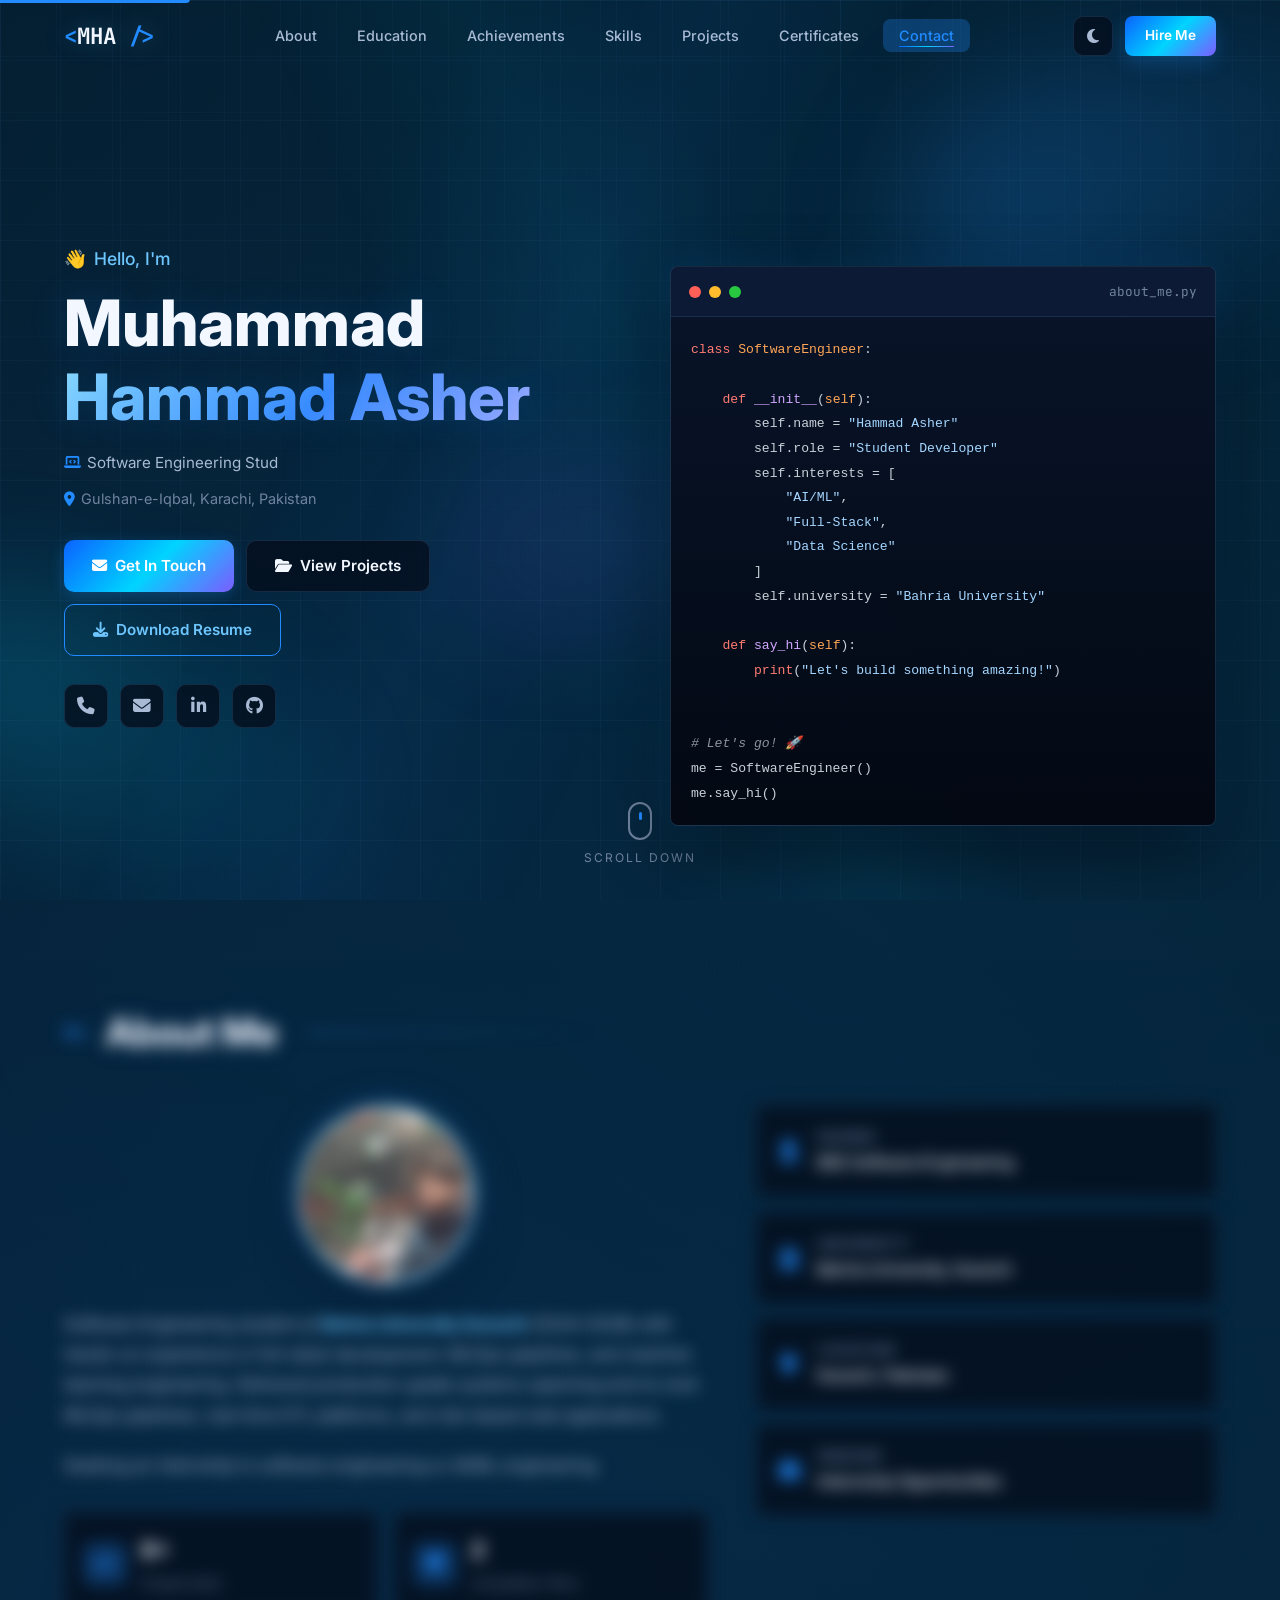
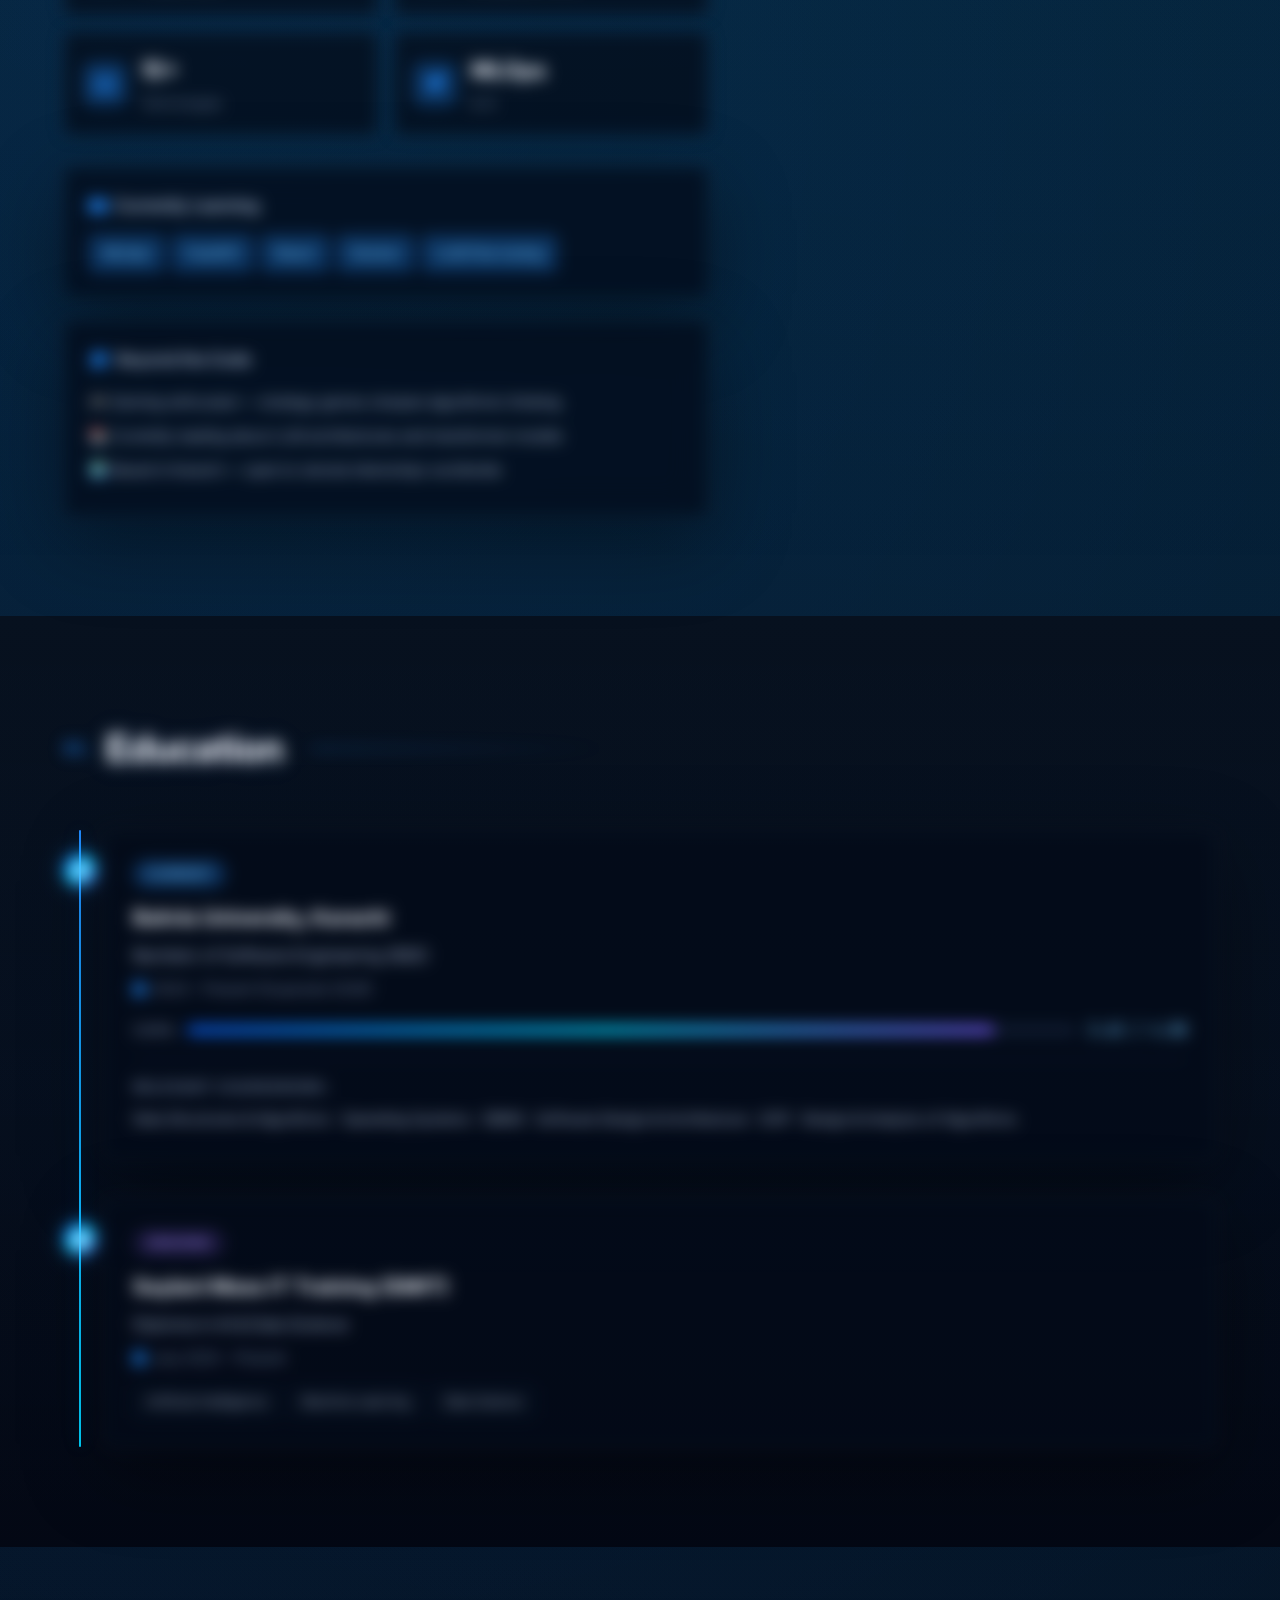
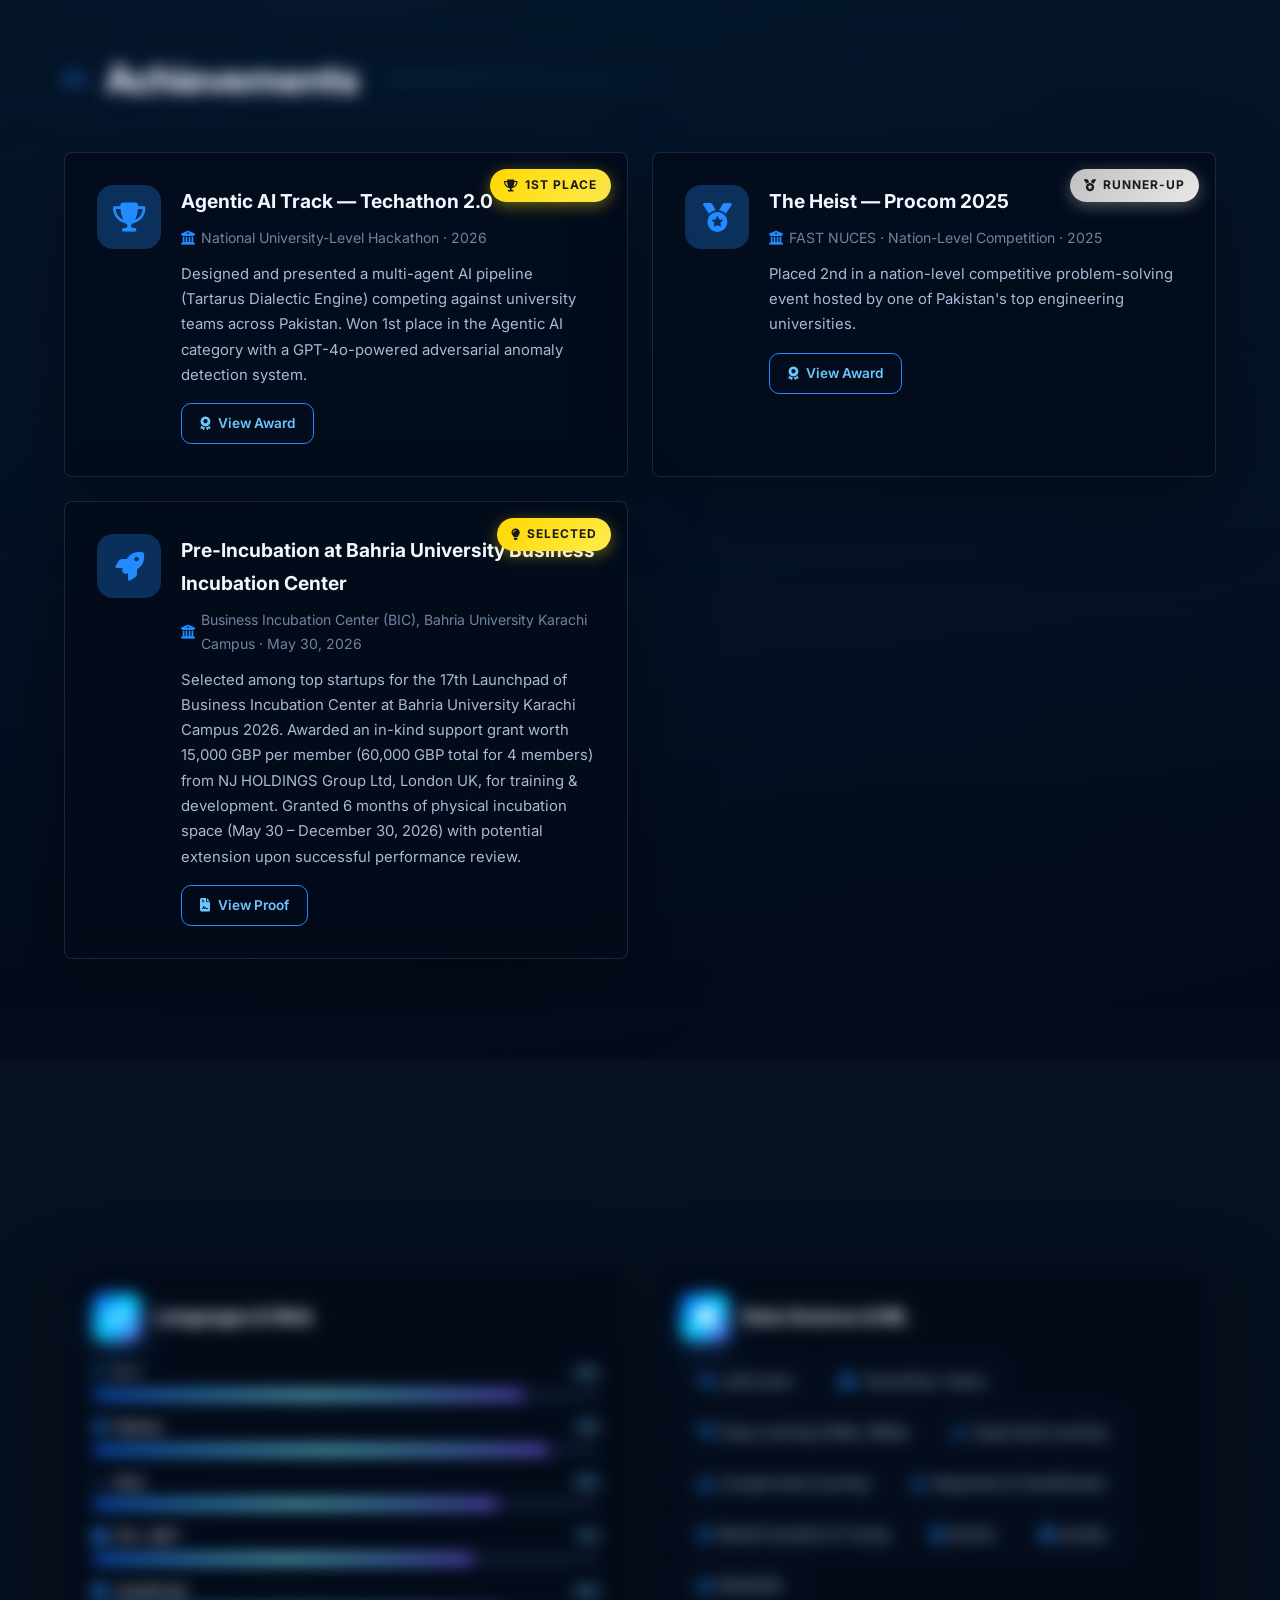
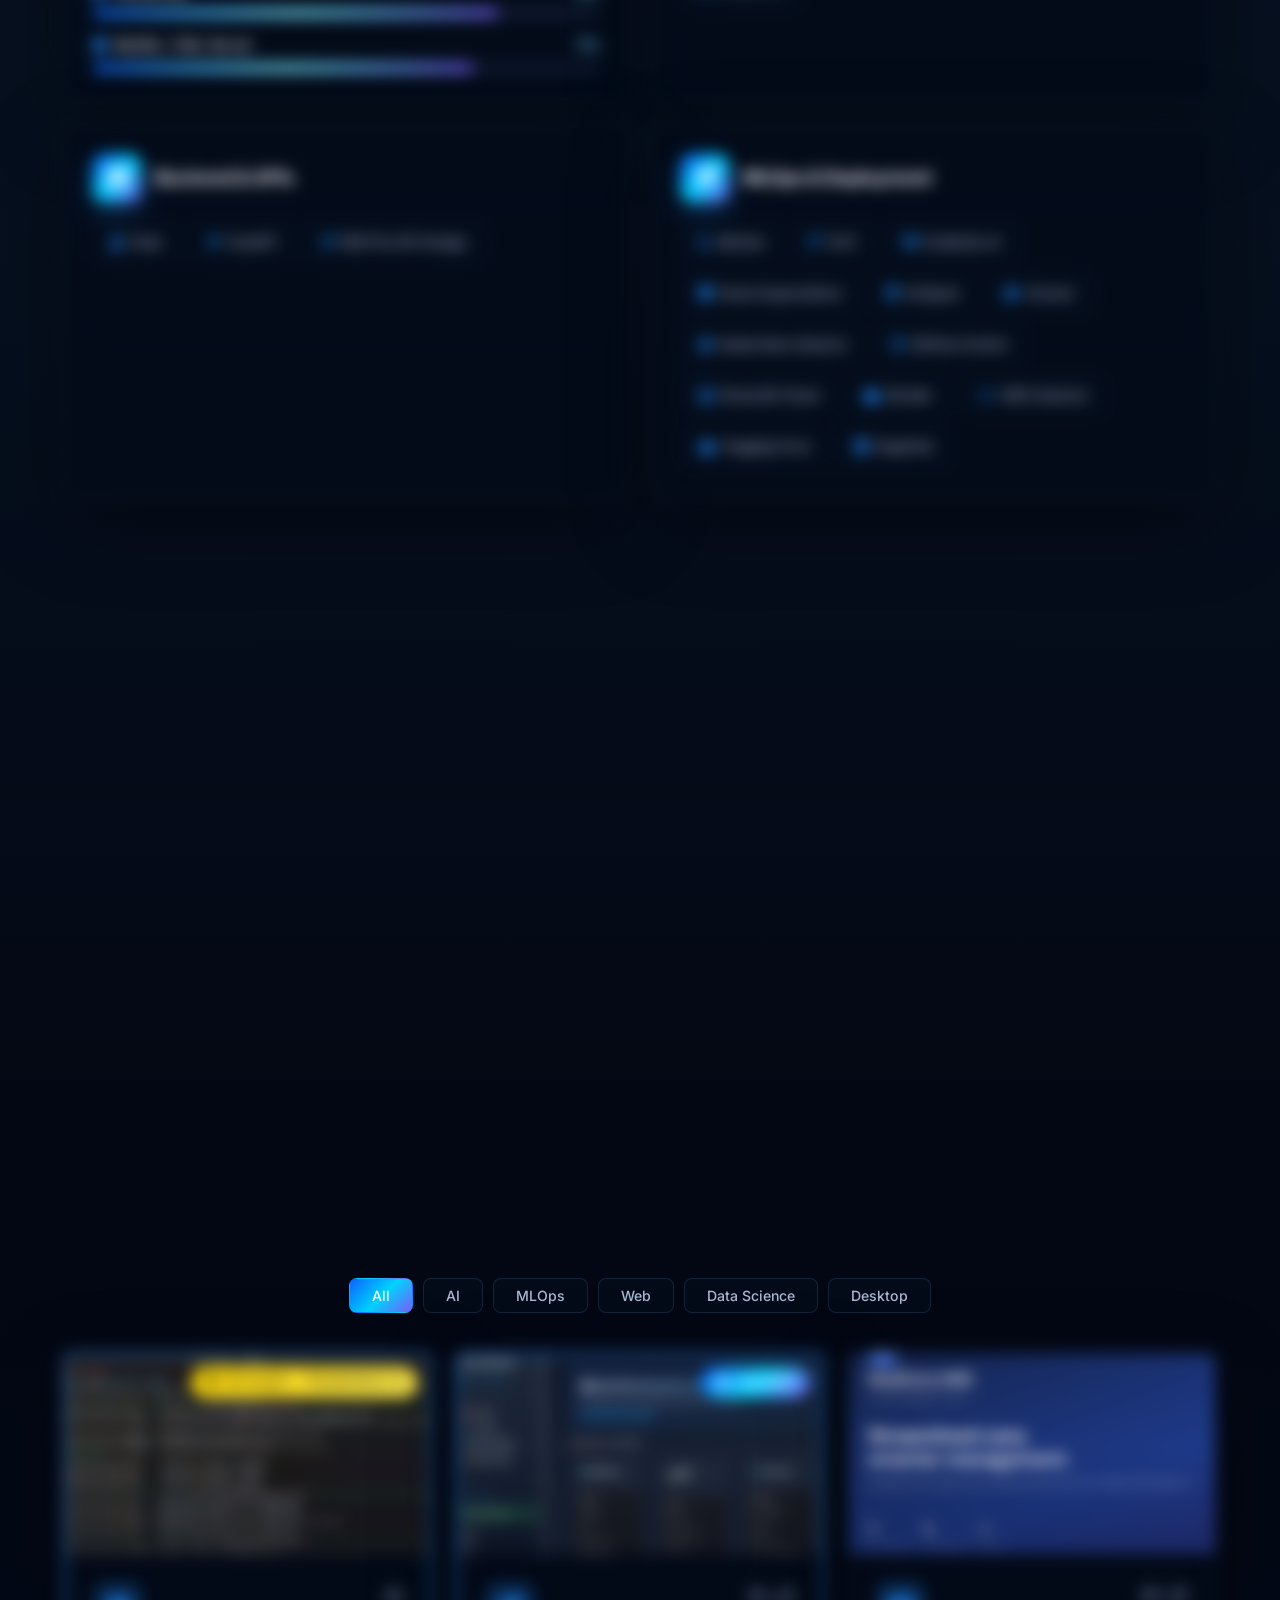
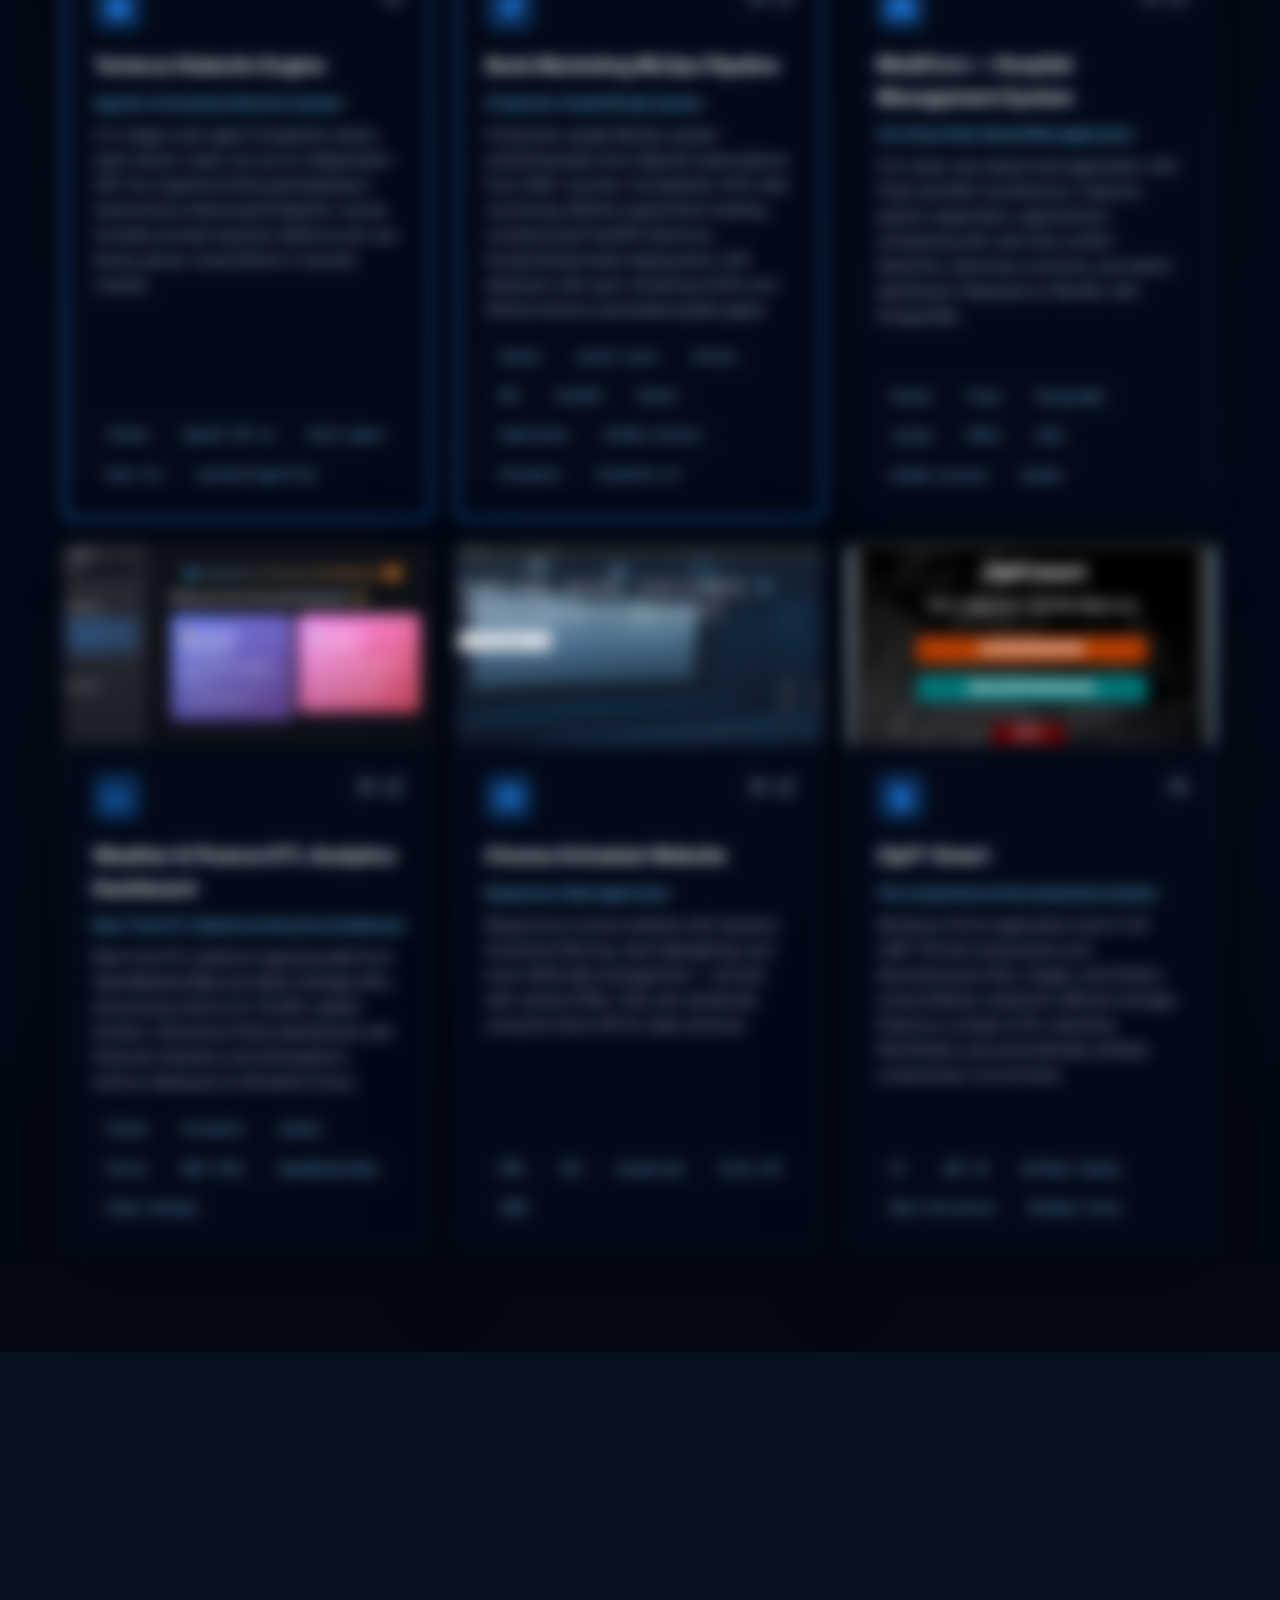
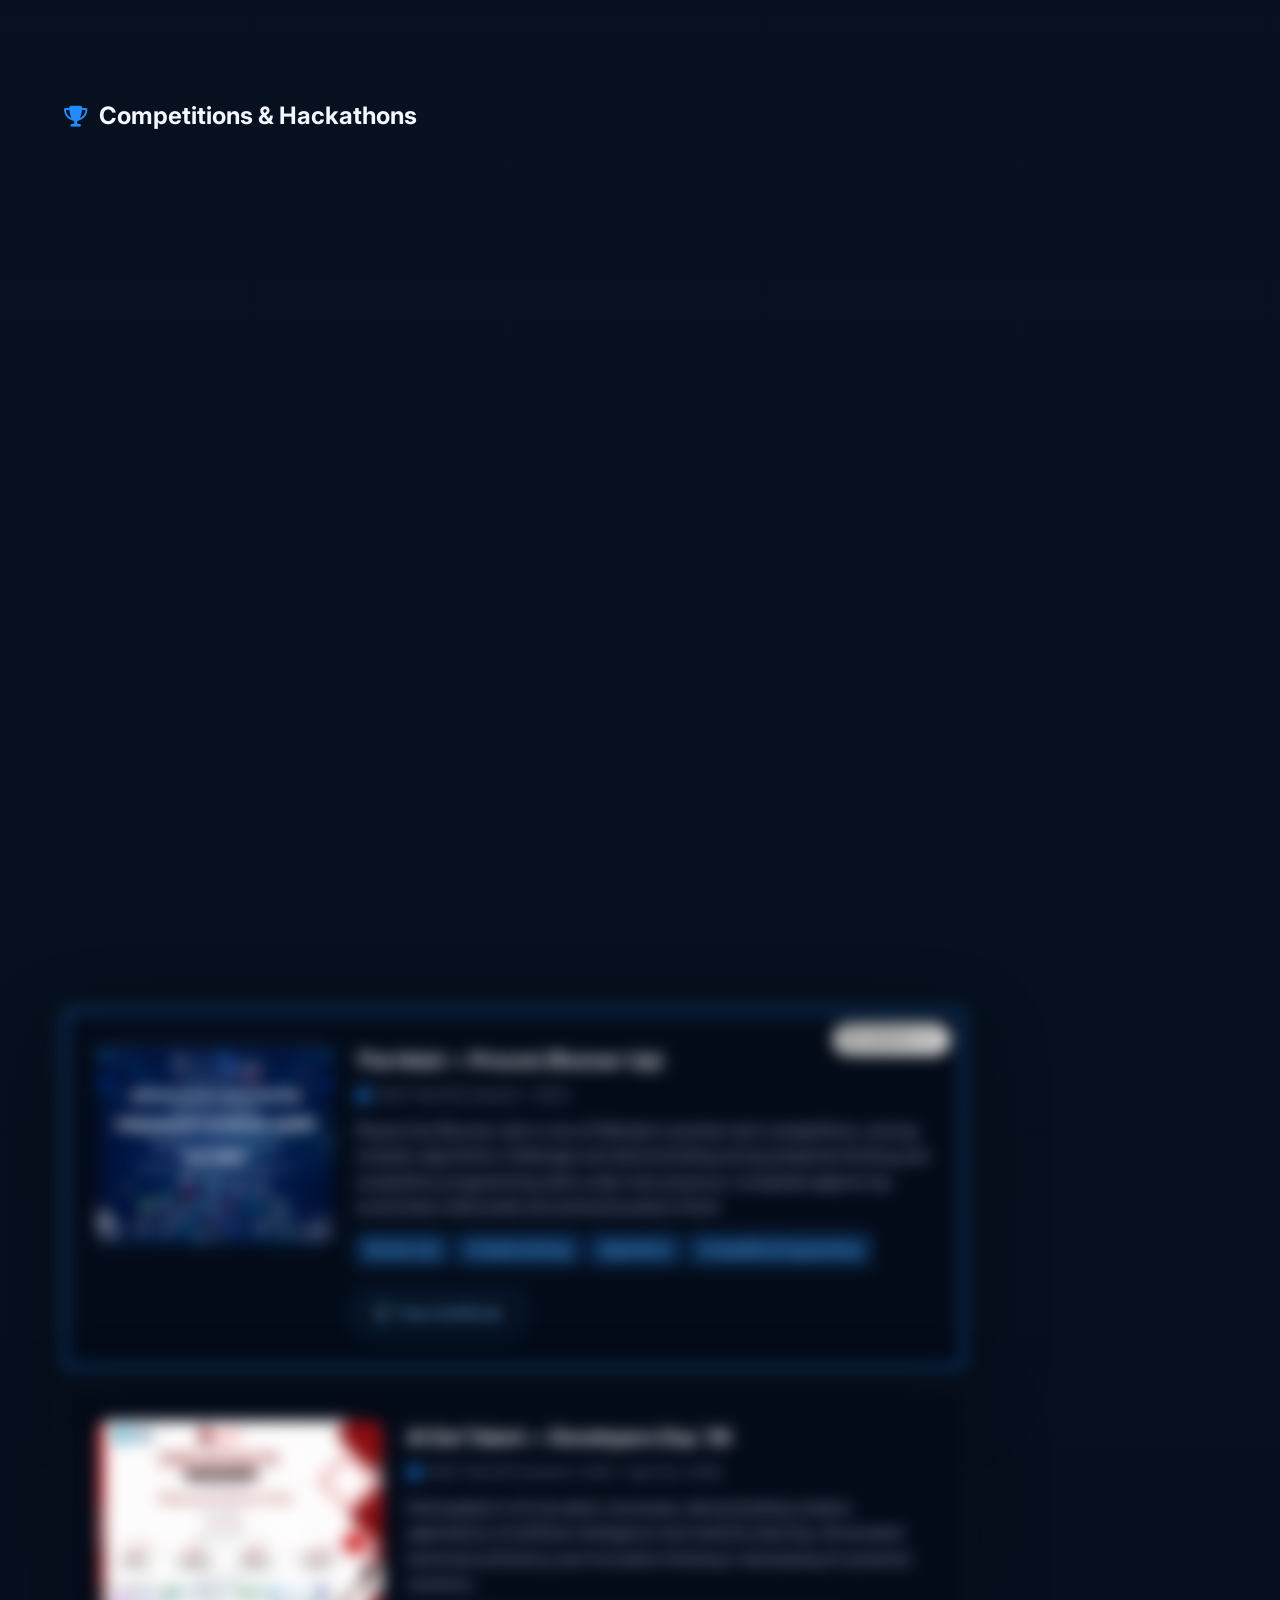
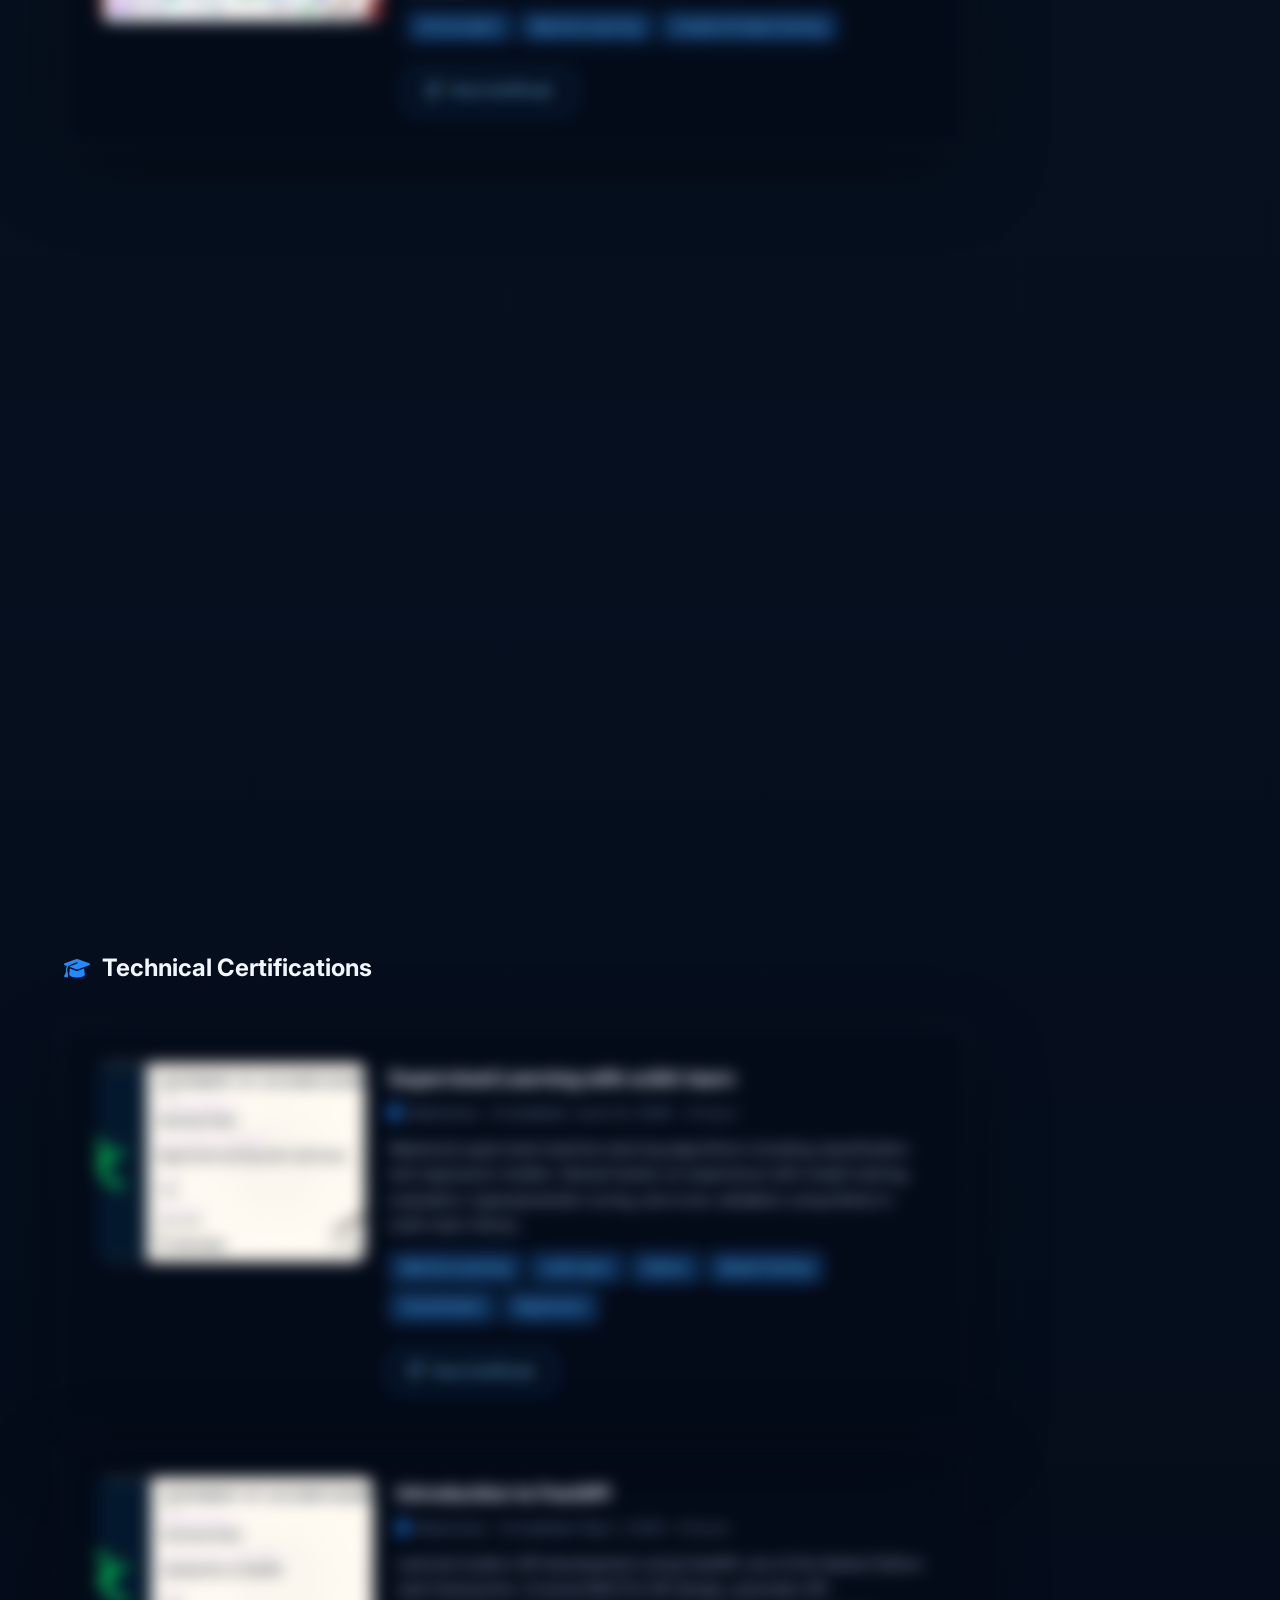
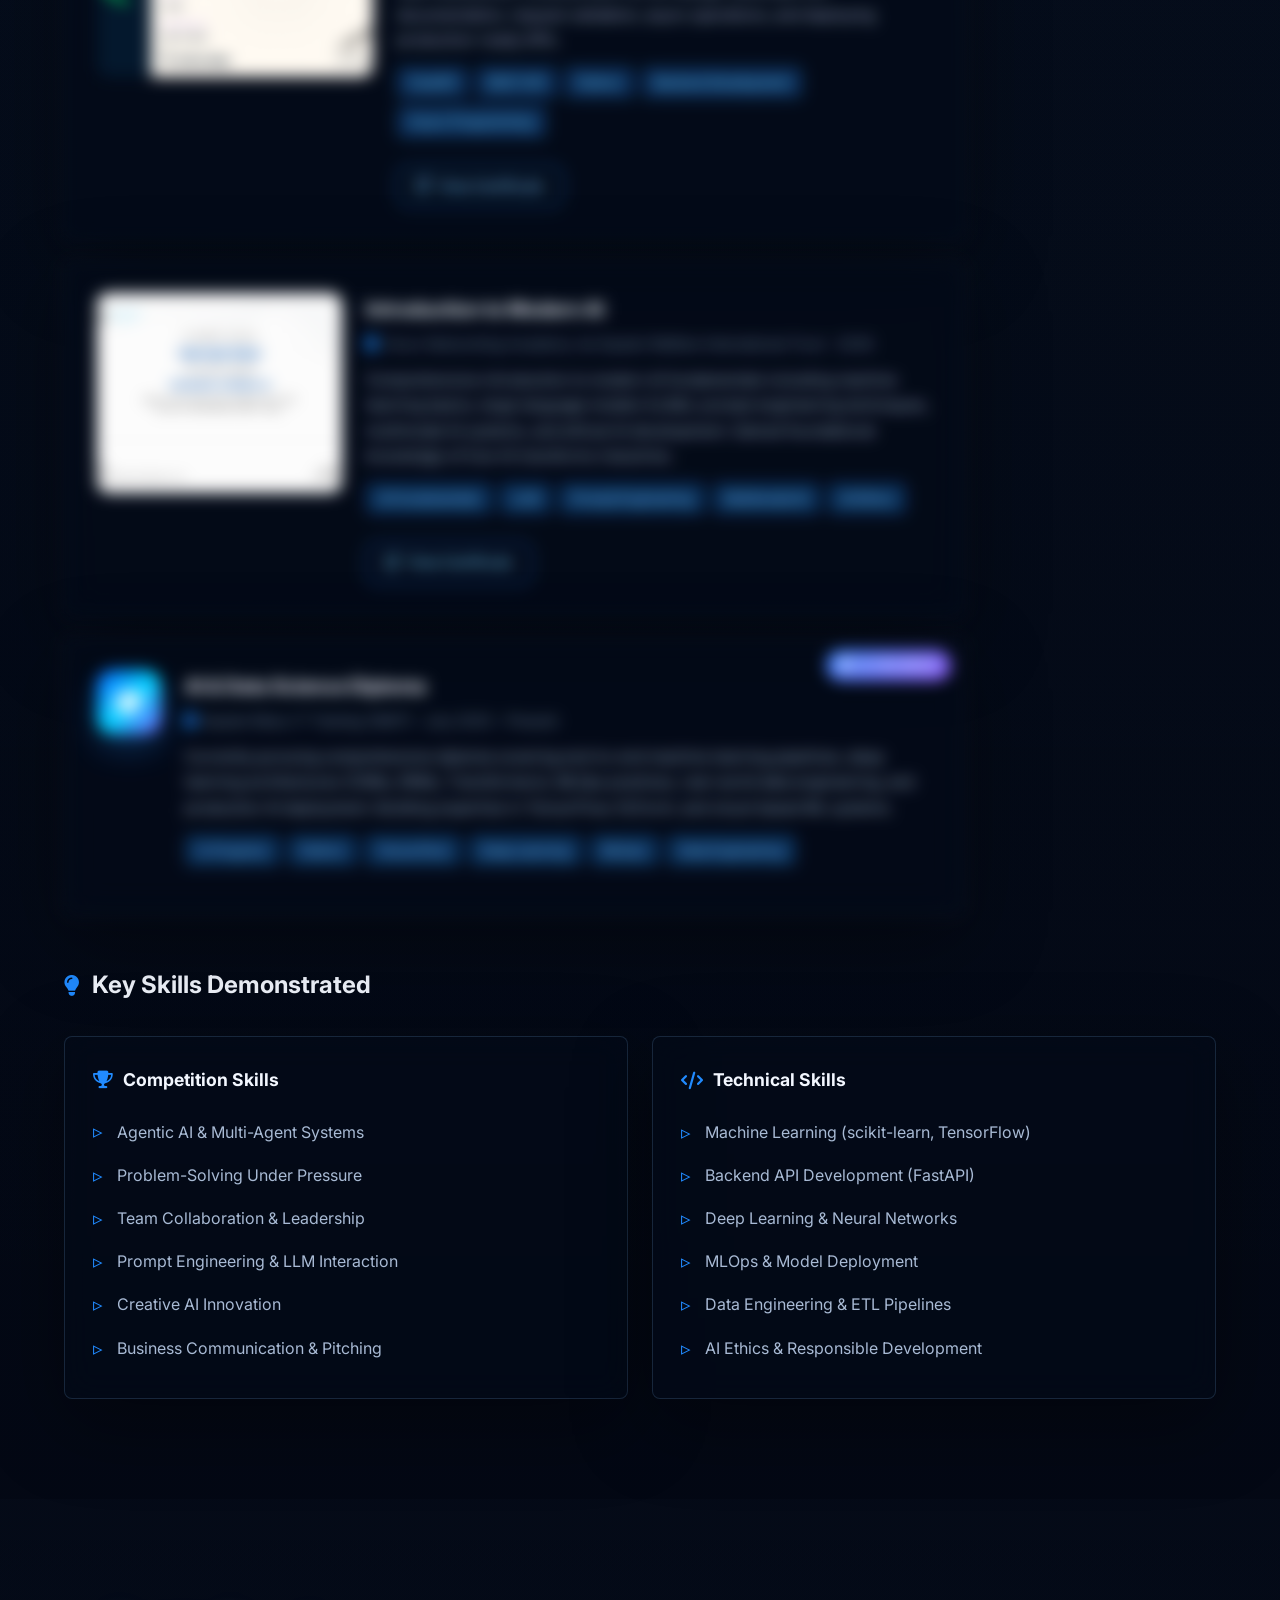
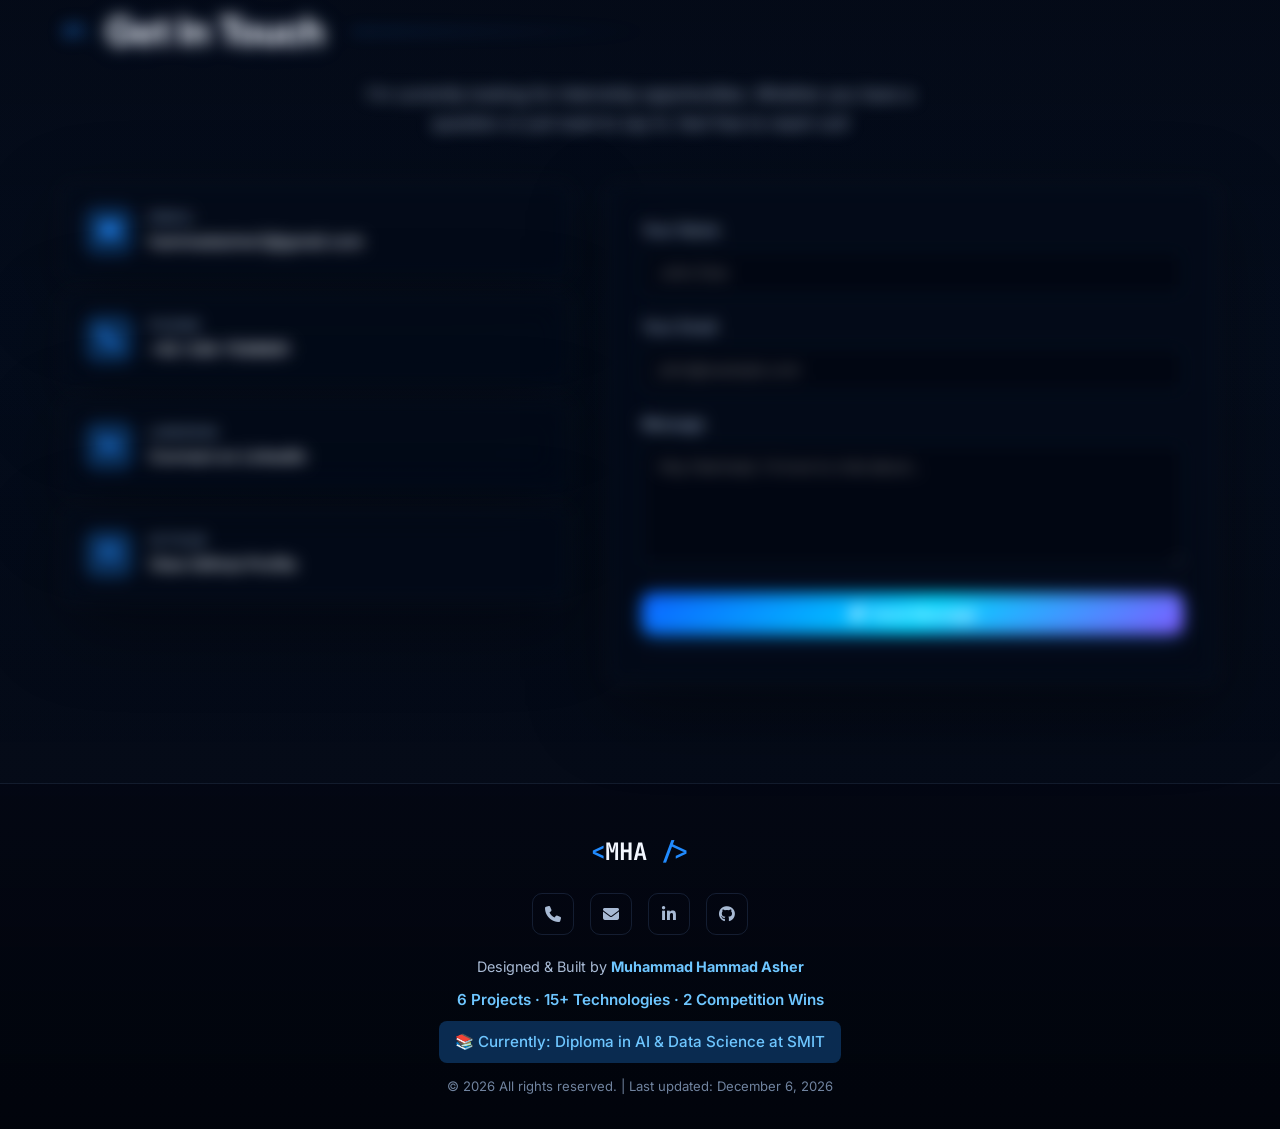
==== commit a8b3a6a2: "Remove duplicate Agentic AI Module certificate - keeping only Agentic AI Competition (Winner)" ====
--- a/index.html
+++ b/index.html
@@ -844,28 +844,6 @@
             </div>
           </div>
 
-          <!-- Agentic AI Module -->
-          <div class="certificate-card glass-card">
-            <div class="cert-thumbnail">
-              <img src="certificates/Buds_AgenticAi.png" alt="Agentic AI Module Certificate" loading="lazy" />
-            </div>
-            <div class="cert-content">
-              <h3>Agentic AI Module — Techathon 2.0</h3>
-              <p class="cert-issuer"><i class="fas fa-university"></i> Bahria University Developers Society (BUDS) · 2026</p>
-              <p class="cert-desc">
-                Completed intensive training in Agentic AI systems and multi-agent architectures. Gained hands-on experience building autonomous AI agents capable of independent decision-making and collaborative problem-solving.
-              </p>
-              <div class="cert-tags">
-                <span>Agentic AI</span>
-                <span>Multi-Agent Systems</span>
-                <span>AI Architecture</span>
-              </div>
-              <a href="certificates/Buds_AgenticAi.png" target="_blank" rel="noopener noreferrer" class="btn btn-sm btn-outline" style="margin-top: 12px;">
-                <i class="fas fa-external-link-alt"></i> View Certificate
-              </a>
-            </div>
-          </div>
-
           <!-- AI Got Talent -->
           <div class="certificate-card glass-card">
             <div class="cert-thumbnail">
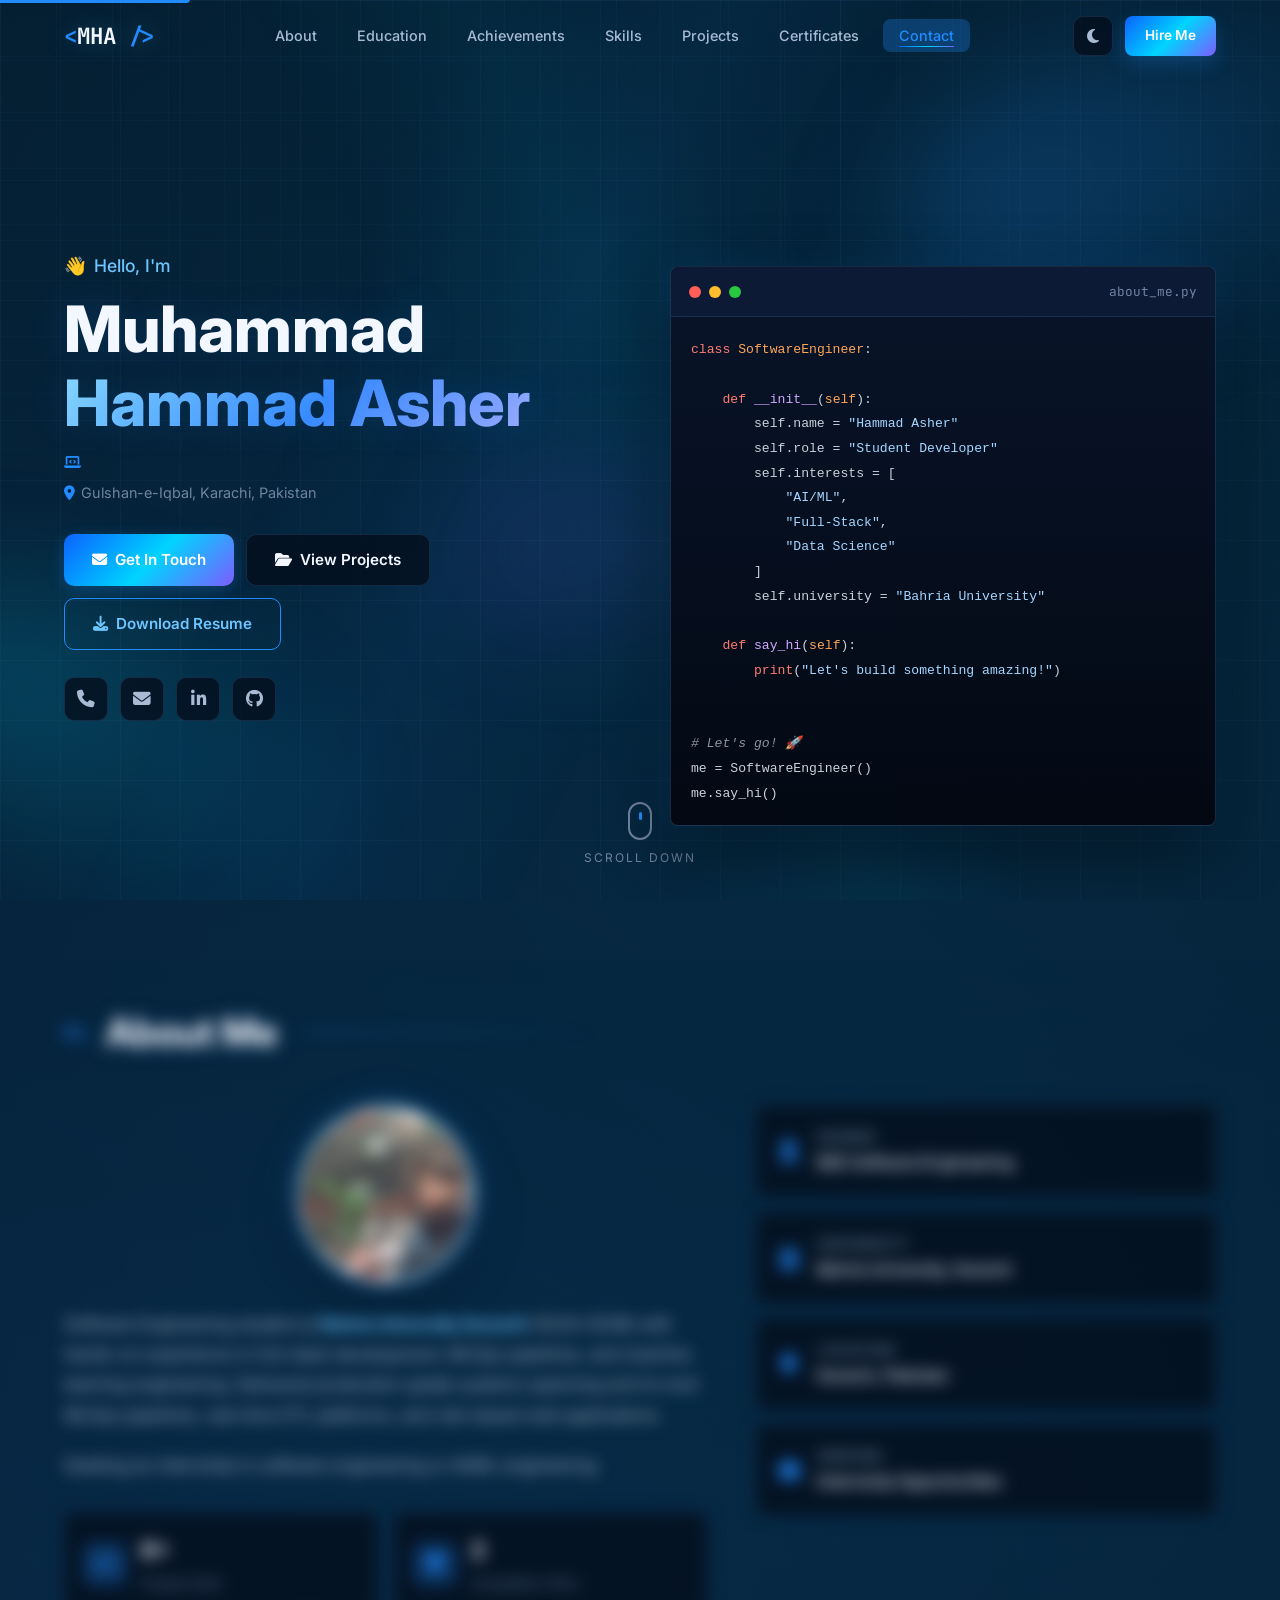
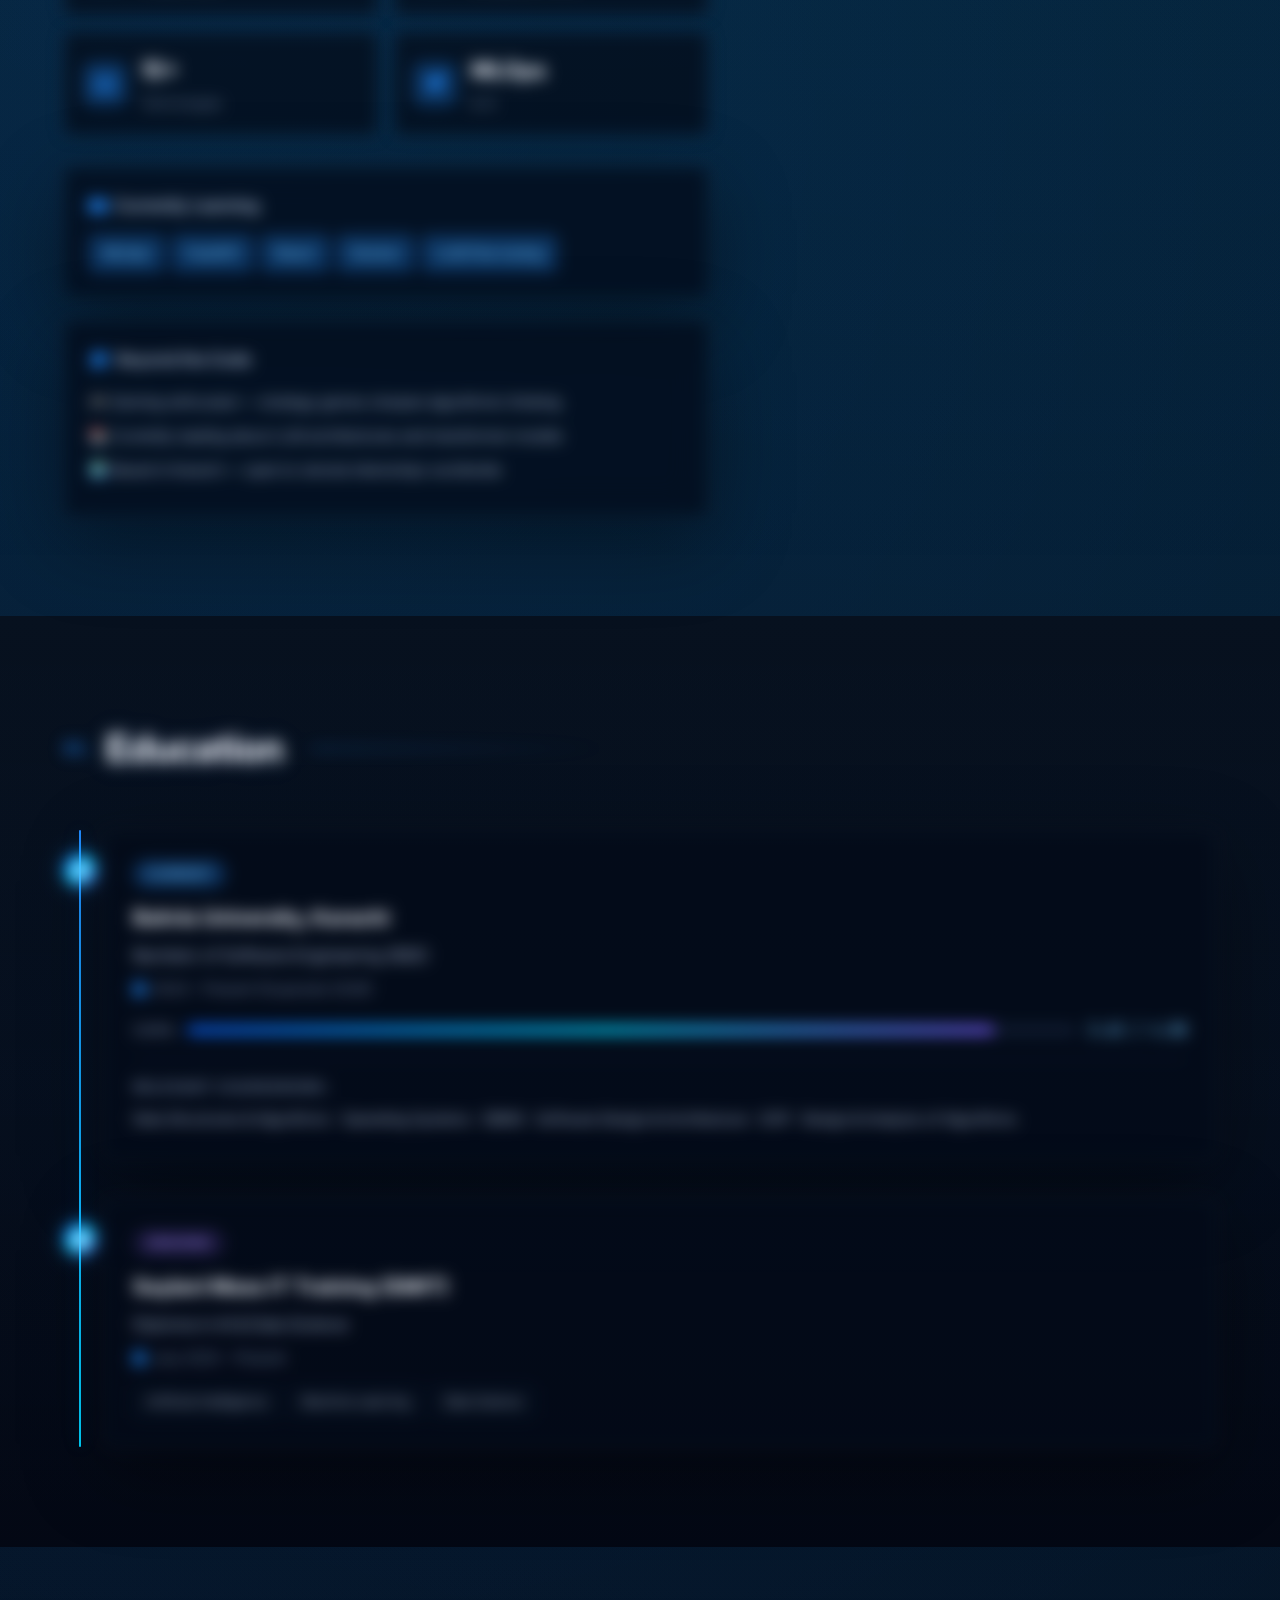
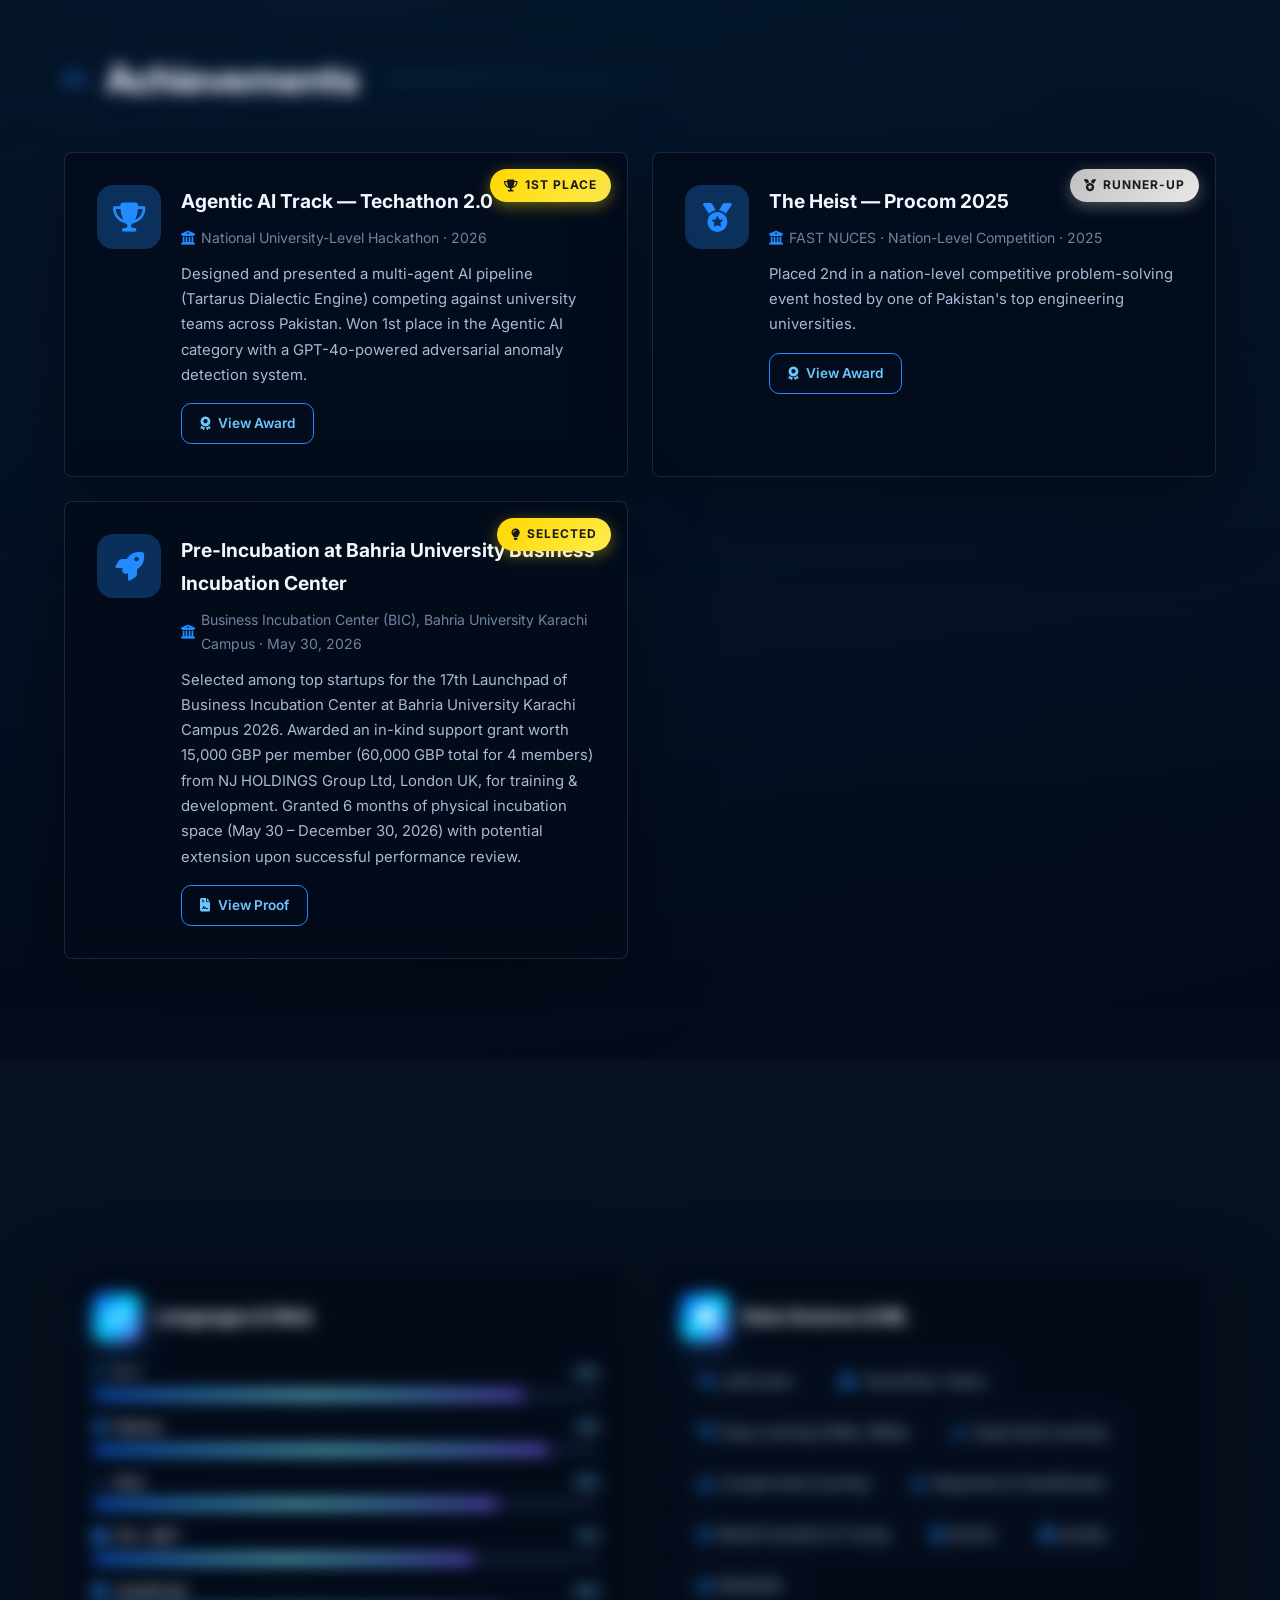
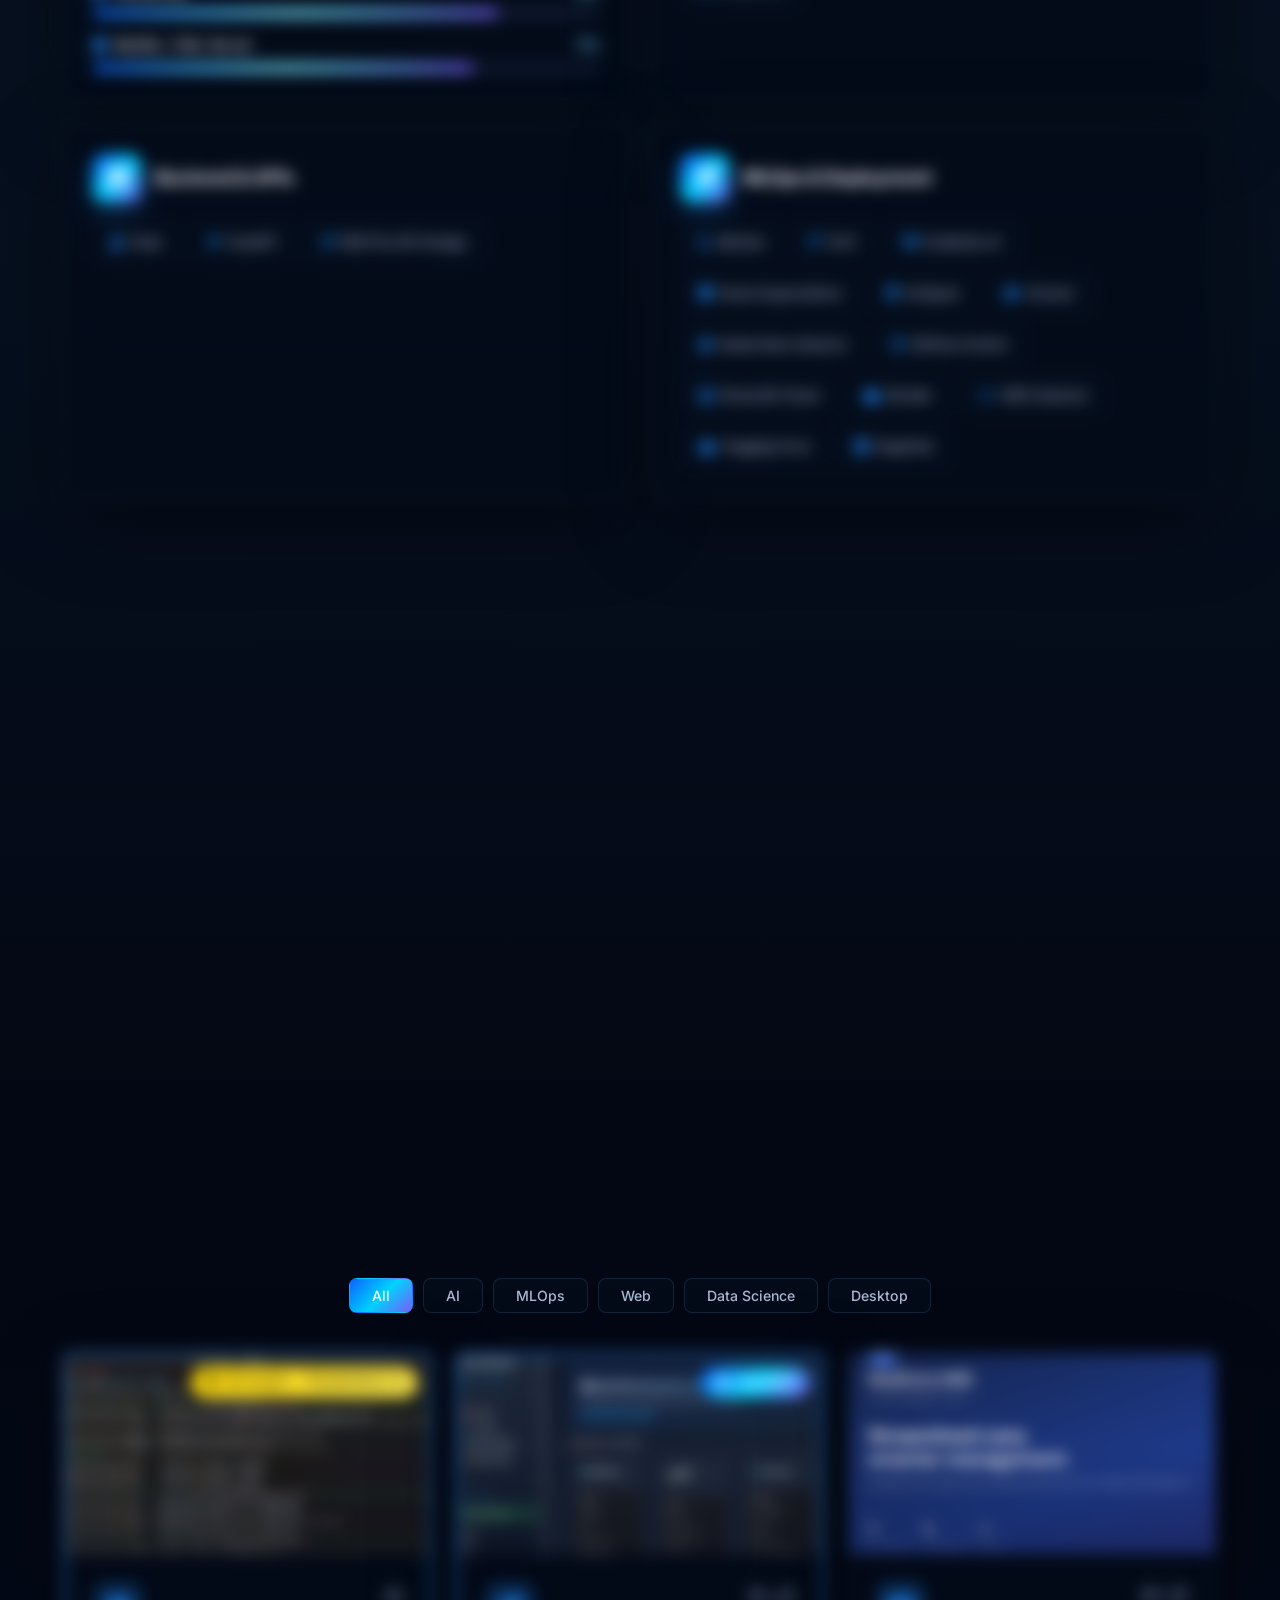
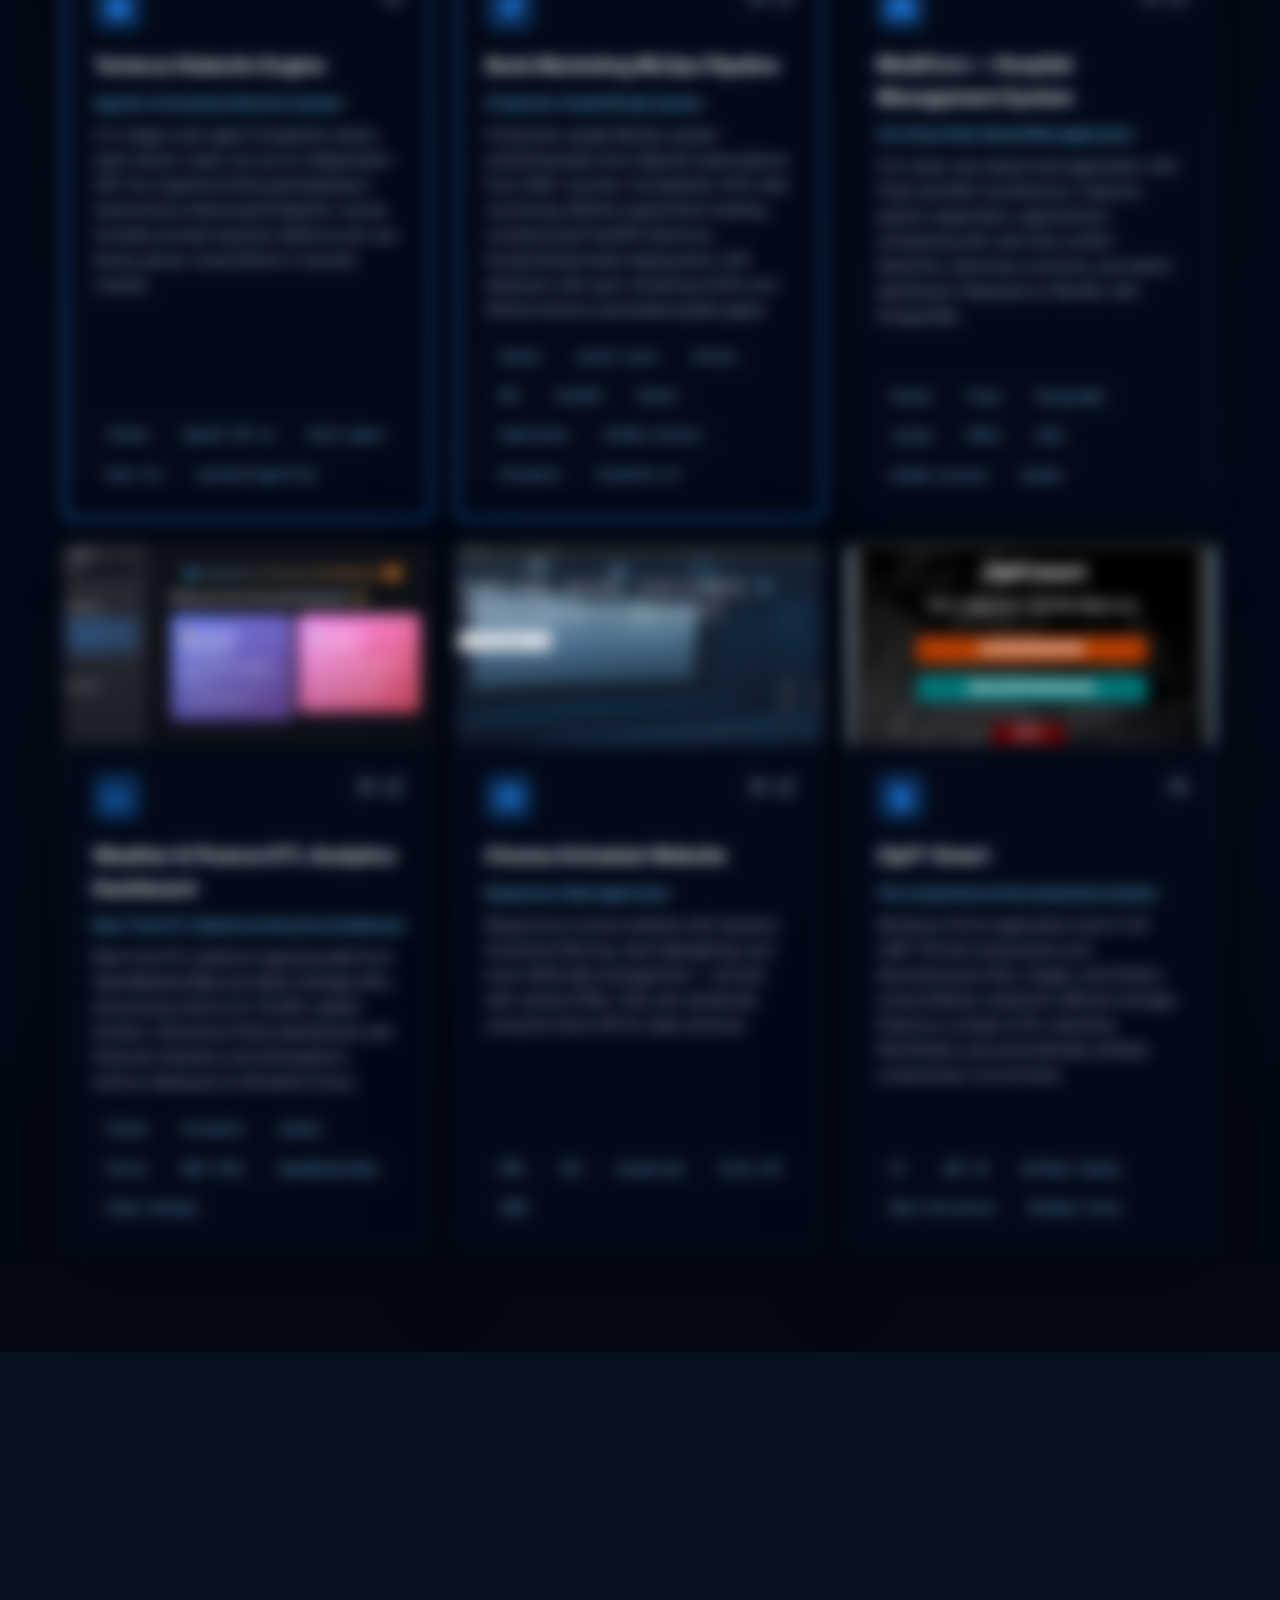
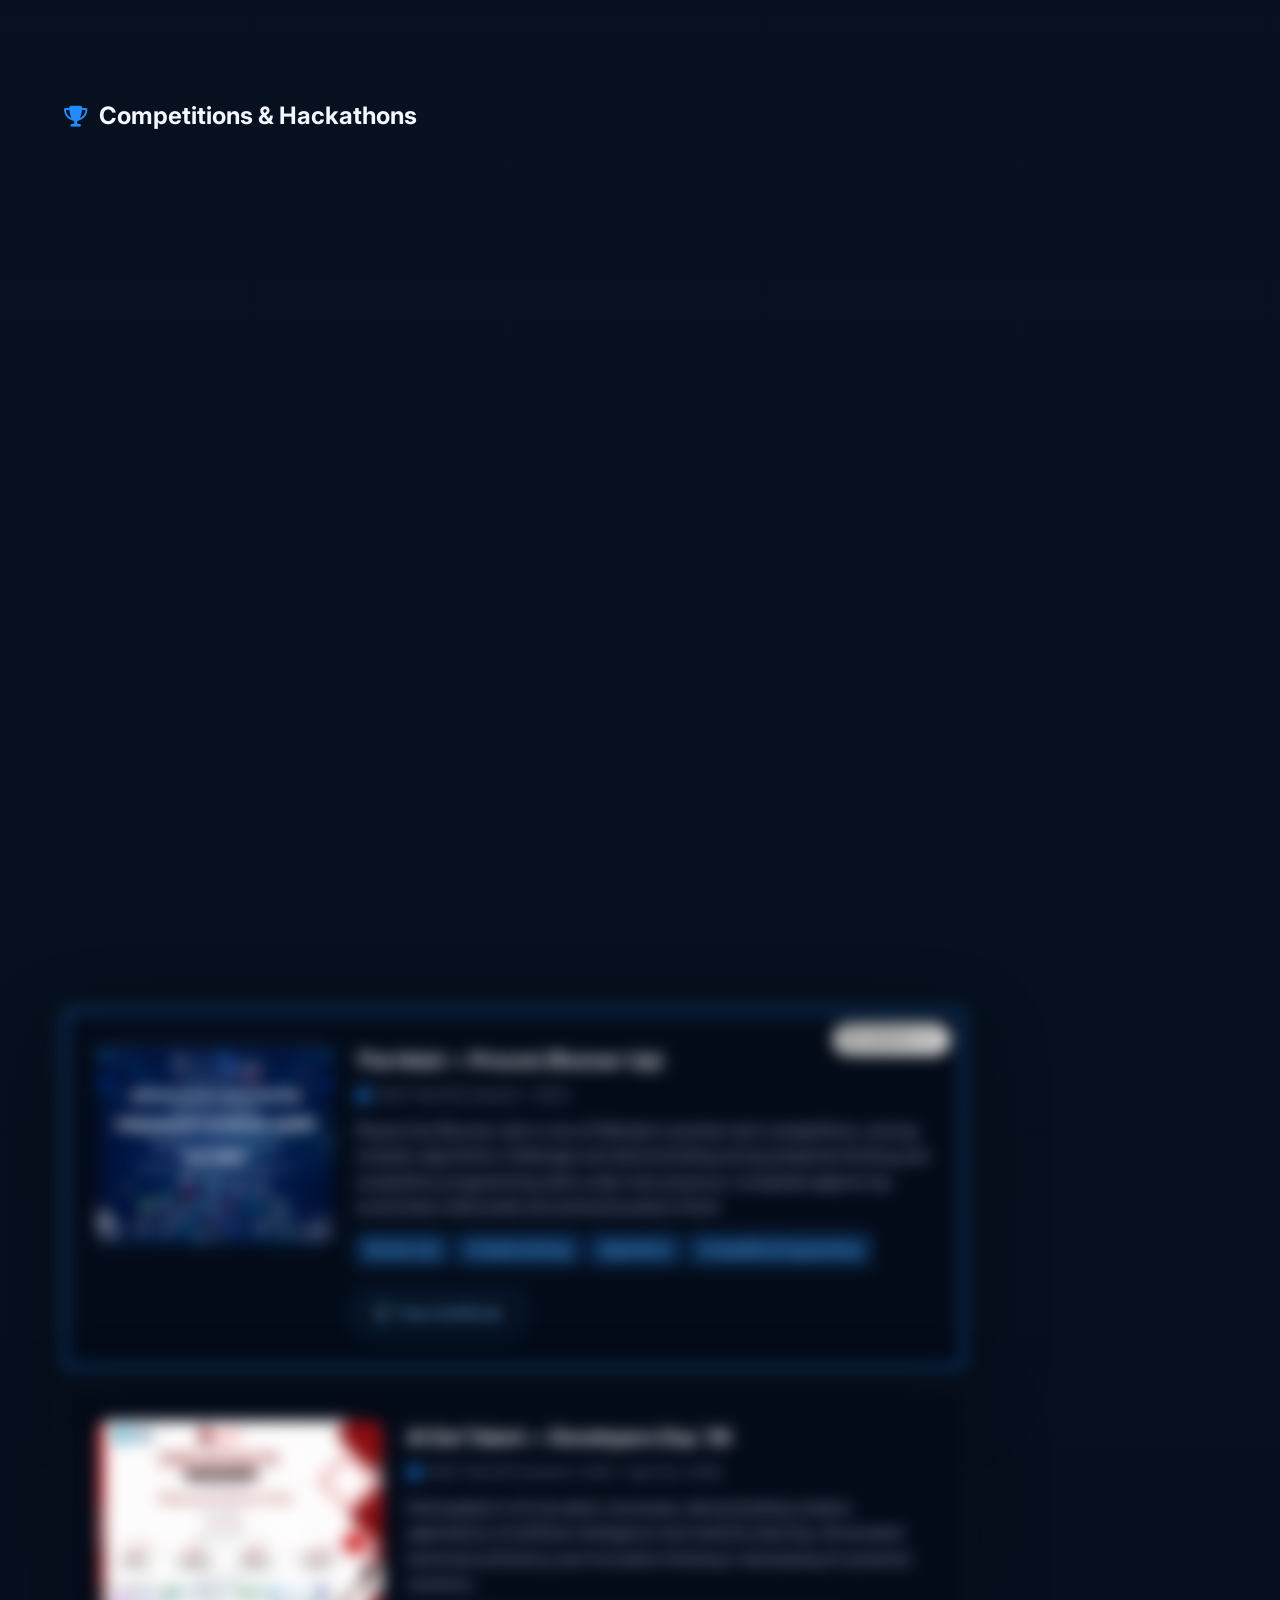
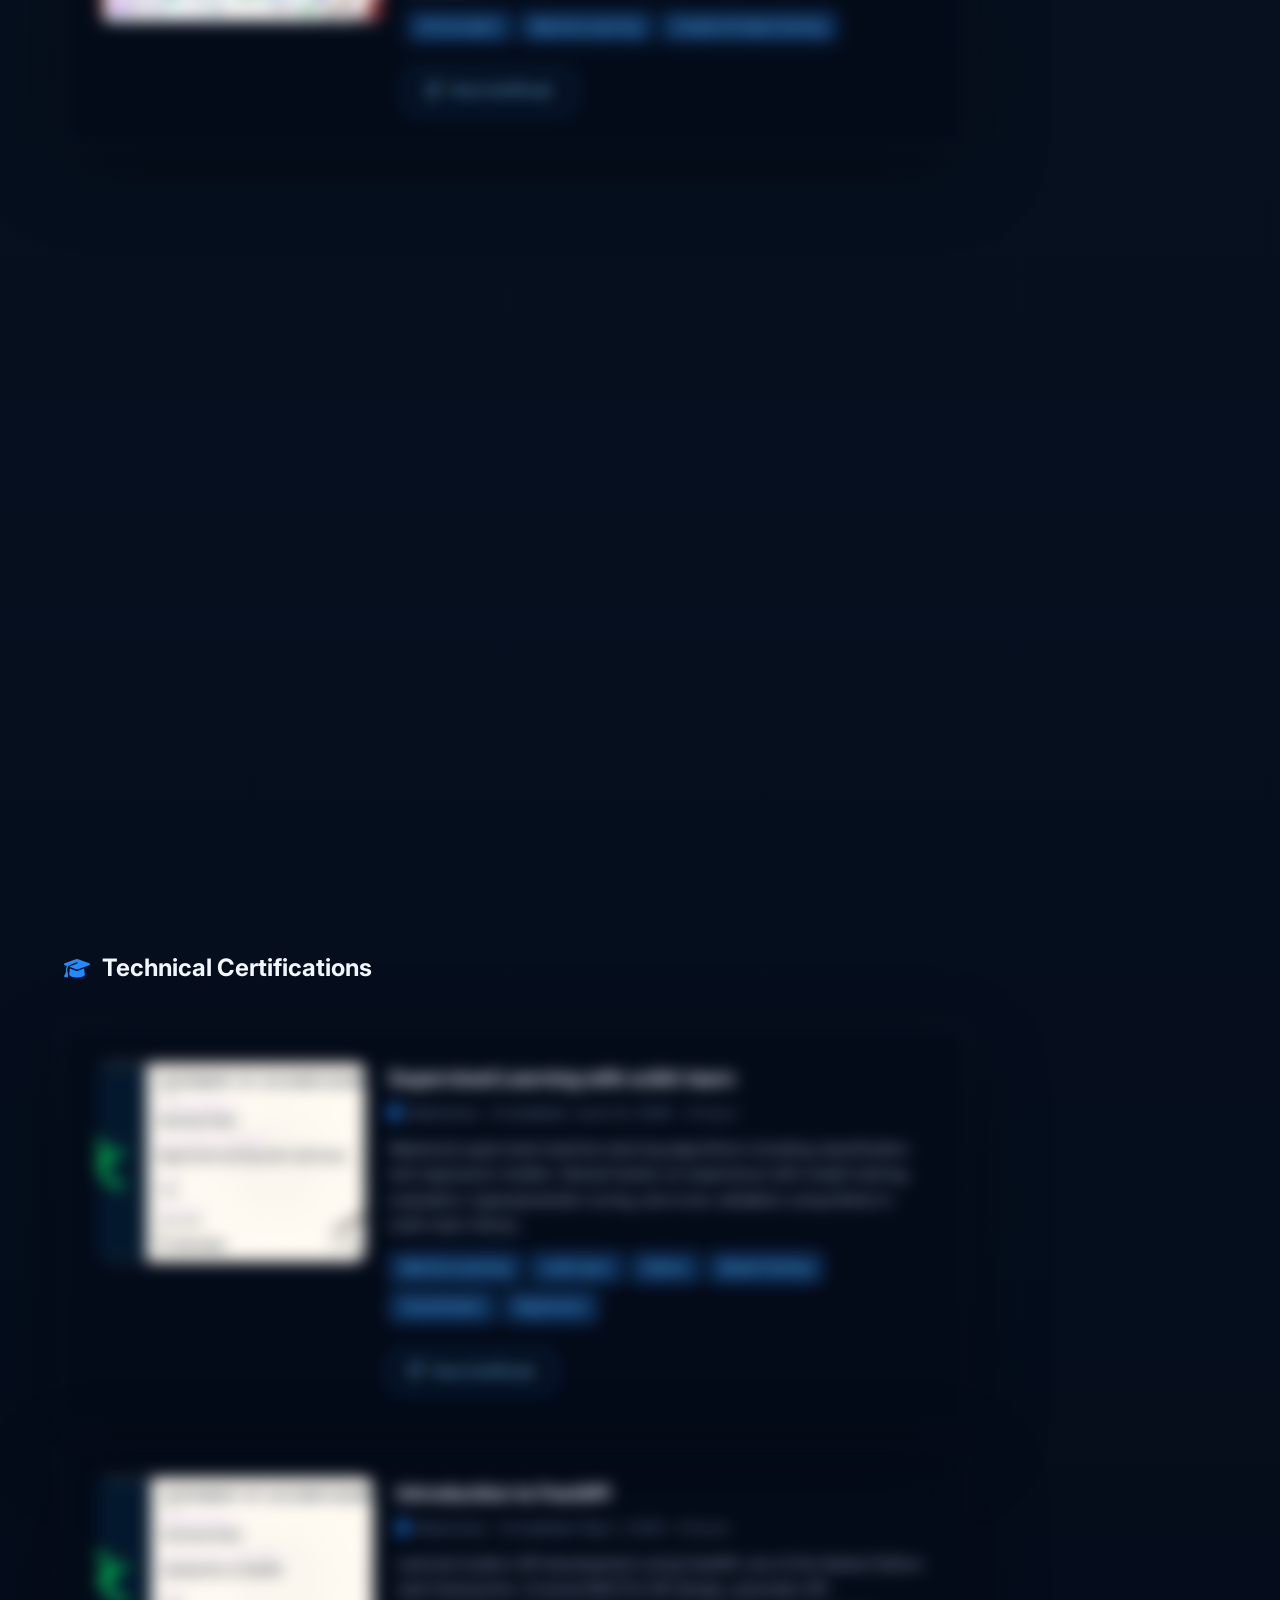
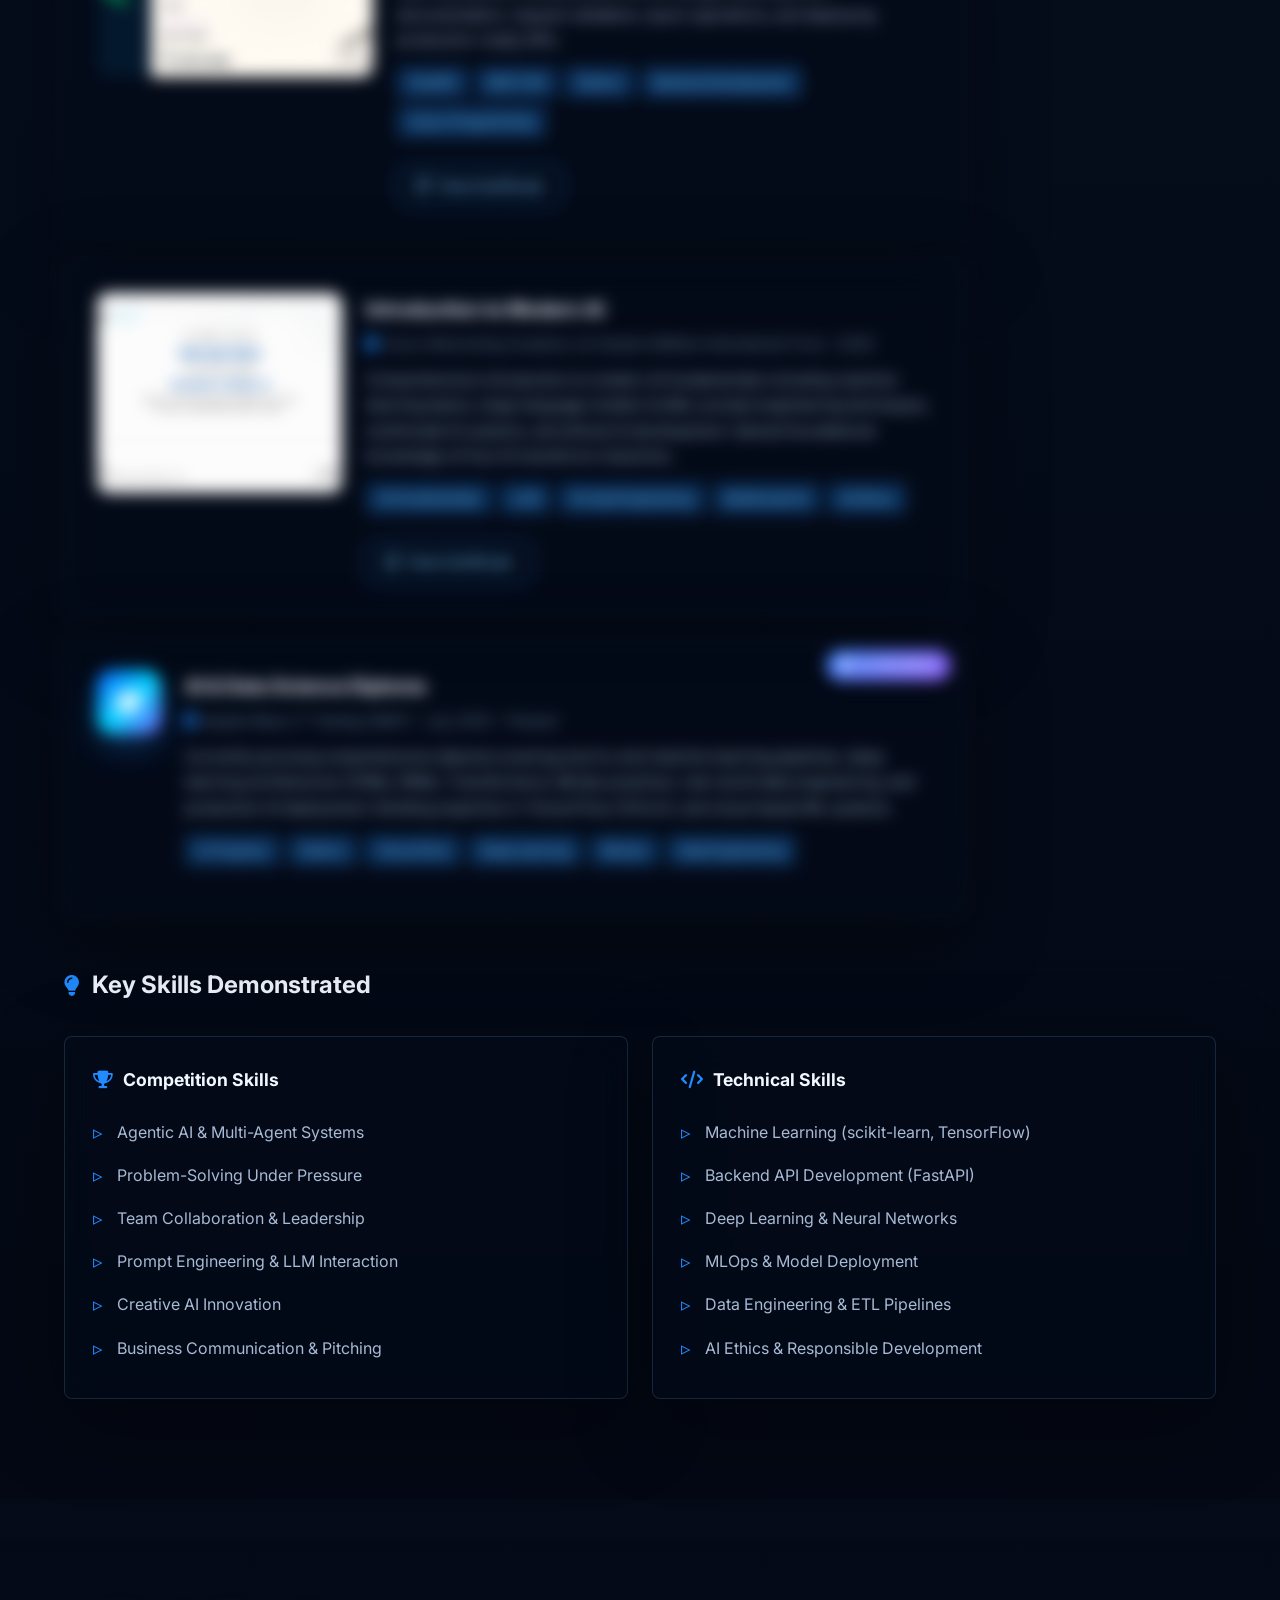
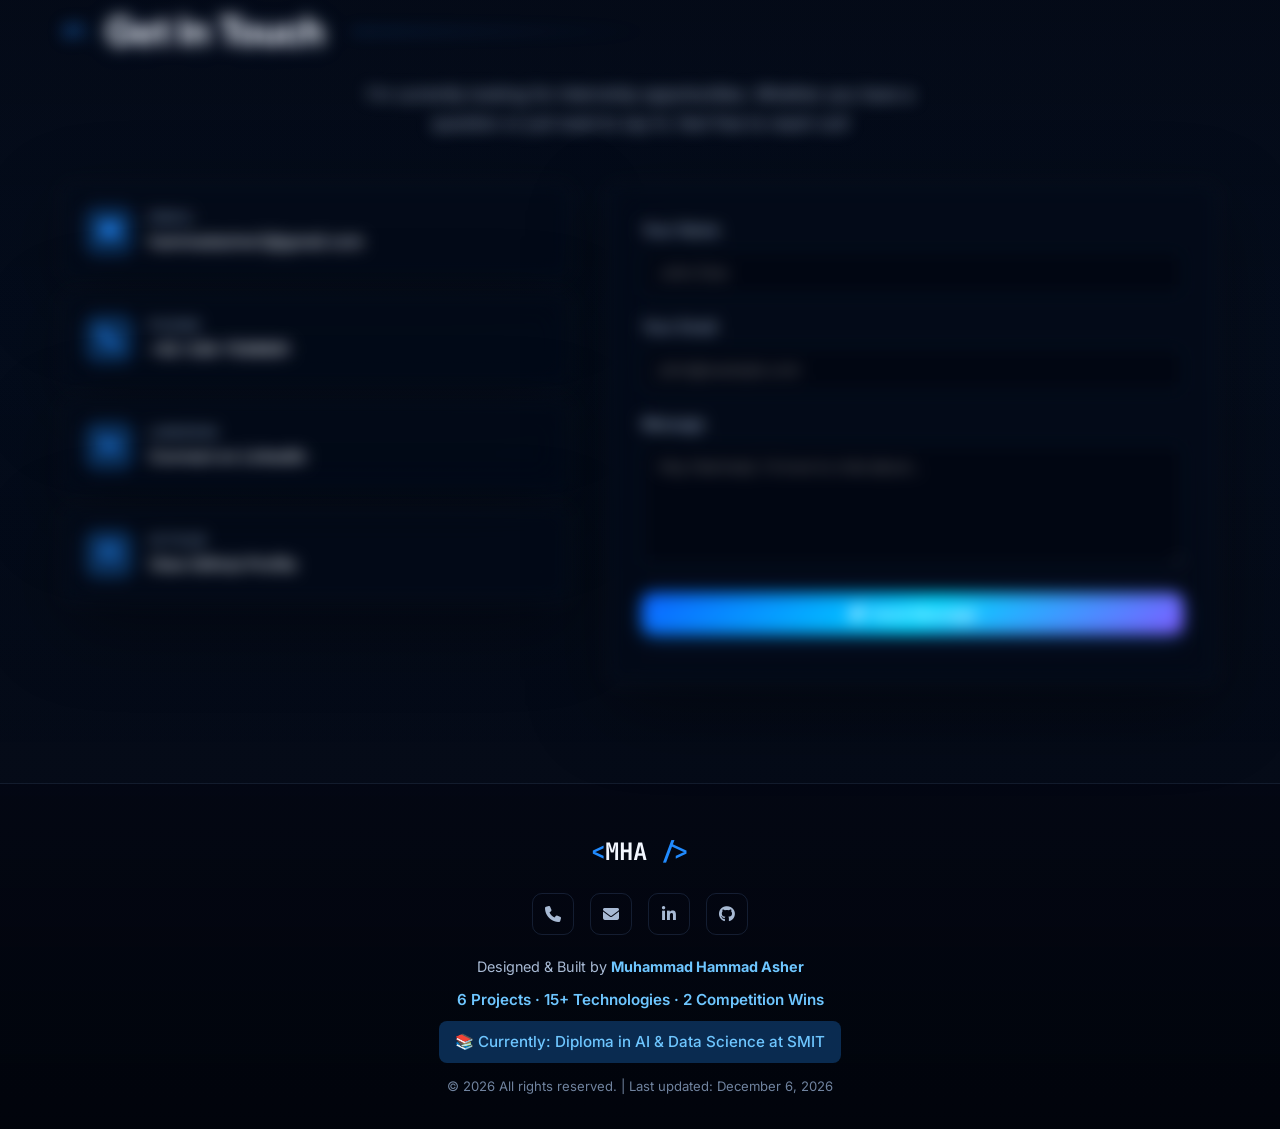
==== commit d1f5365b: "Remove (Winner) from certificate titles - badge already indicates winner status" ====
--- a/index.html
+++ b/index.html
@@ -775,7 +775,7 @@
               <img src="certificates/BUDS_Idea_pitching.png" alt="Idea Pitching Winner Certificate" loading="lazy" />
             </div>
             <div class="cert-content">
-              <h3>Idea Pitching Module — Techathon 2.0 (Winner)</h3>
+              <h3>Idea Pitching Module — Techathon 2.0</h3>
               <p class="cert-issuer"><i class="fas fa-university"></i> Bahria University Developers Society (BUDS) · 2026</p>
               <p class="cert-desc">
                 Won the Idea Pitching competition at Techathon 2.0 and received an offer for pre-incubation at Bahria University Business Incubation Center. Demonstrated exceptional entrepreneurial thinking, business presentation skills, and the ability to effectively communicate innovative technical solutions to judges and diverse audiences. Selected among top startups for the 17th Launchpad with in-kind support grant from NJ HOLDINGS Group Ltd, London UK.
@@ -801,7 +801,7 @@
               <img src="certificates/Buds_AgenticAi.png" alt="Agentic AI Competition Winner Certificate" loading="lazy" />
             </div>
             <div class="cert-content">
-              <h3>Agentic AI Competition — Techathon 2.0 (Winner)</h3>
+              <h3>Agentic AI Competition — Techathon 2.0</h3>
               <p class="cert-issuer"><i class="fas fa-university"></i> Bahria University Developers Society (BUDS) · 2026</p>
               <p class="cert-desc">
                 Won 1st place as part of the winning team "Node Knights" for outstanding innovation in building intelligent agentic AI solutions. Demonstrated advanced problem-solving, AI system design, and team collaboration while competing against top university teams across Pakistan. Received Certificate of Appreciation for exceptional performance in developing autonomous AI agents.
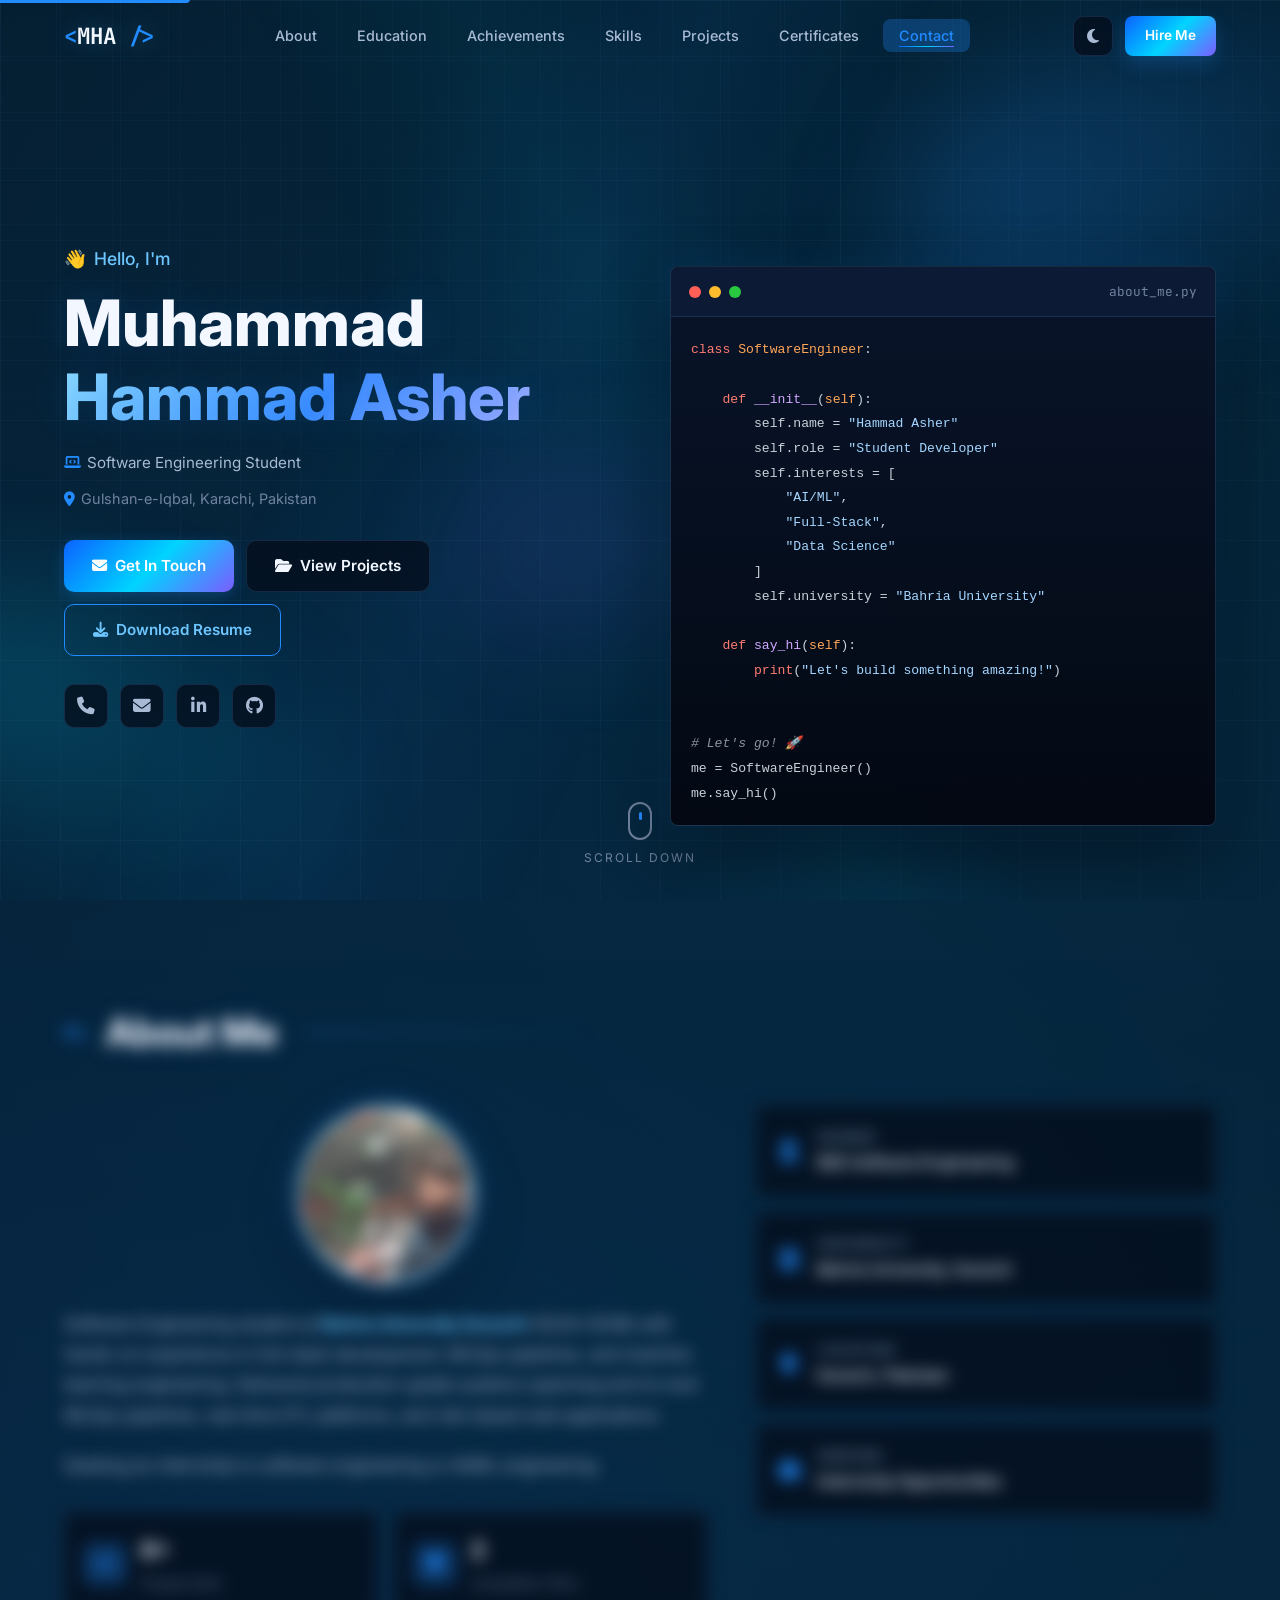
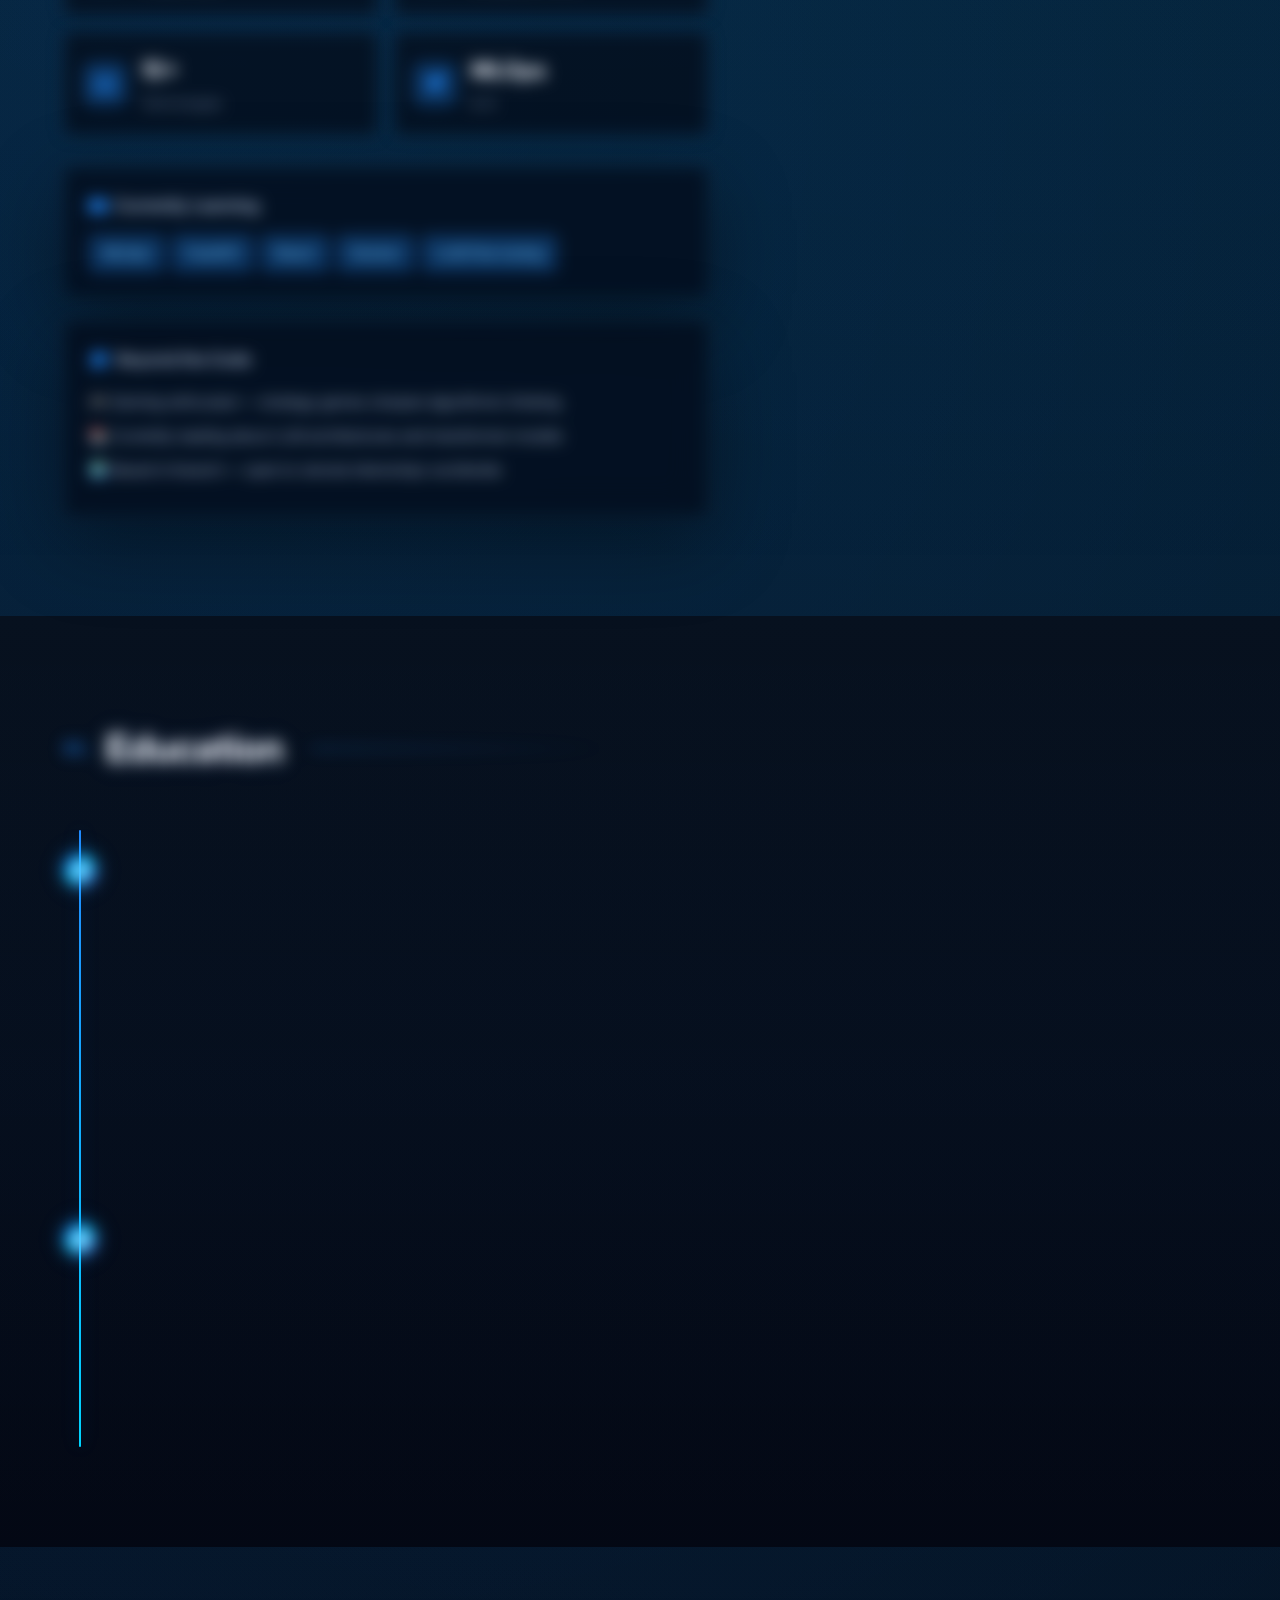
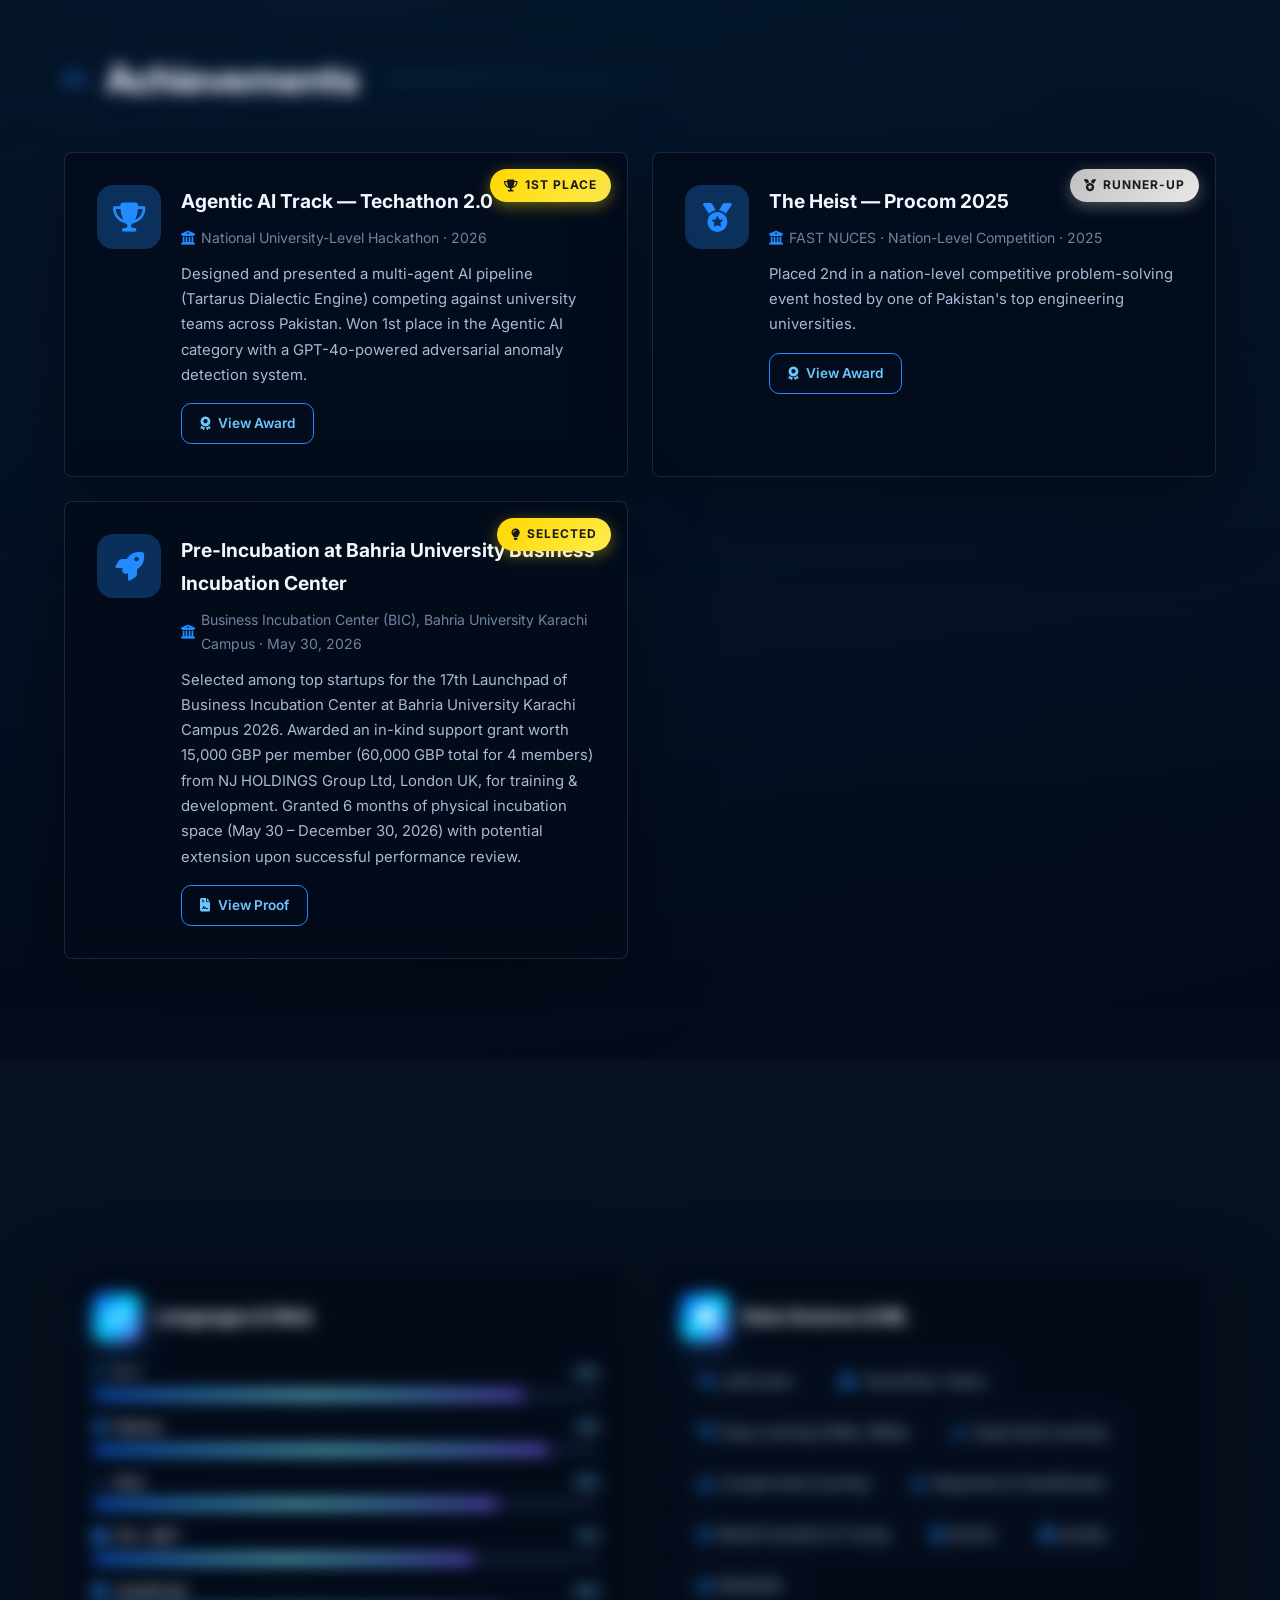
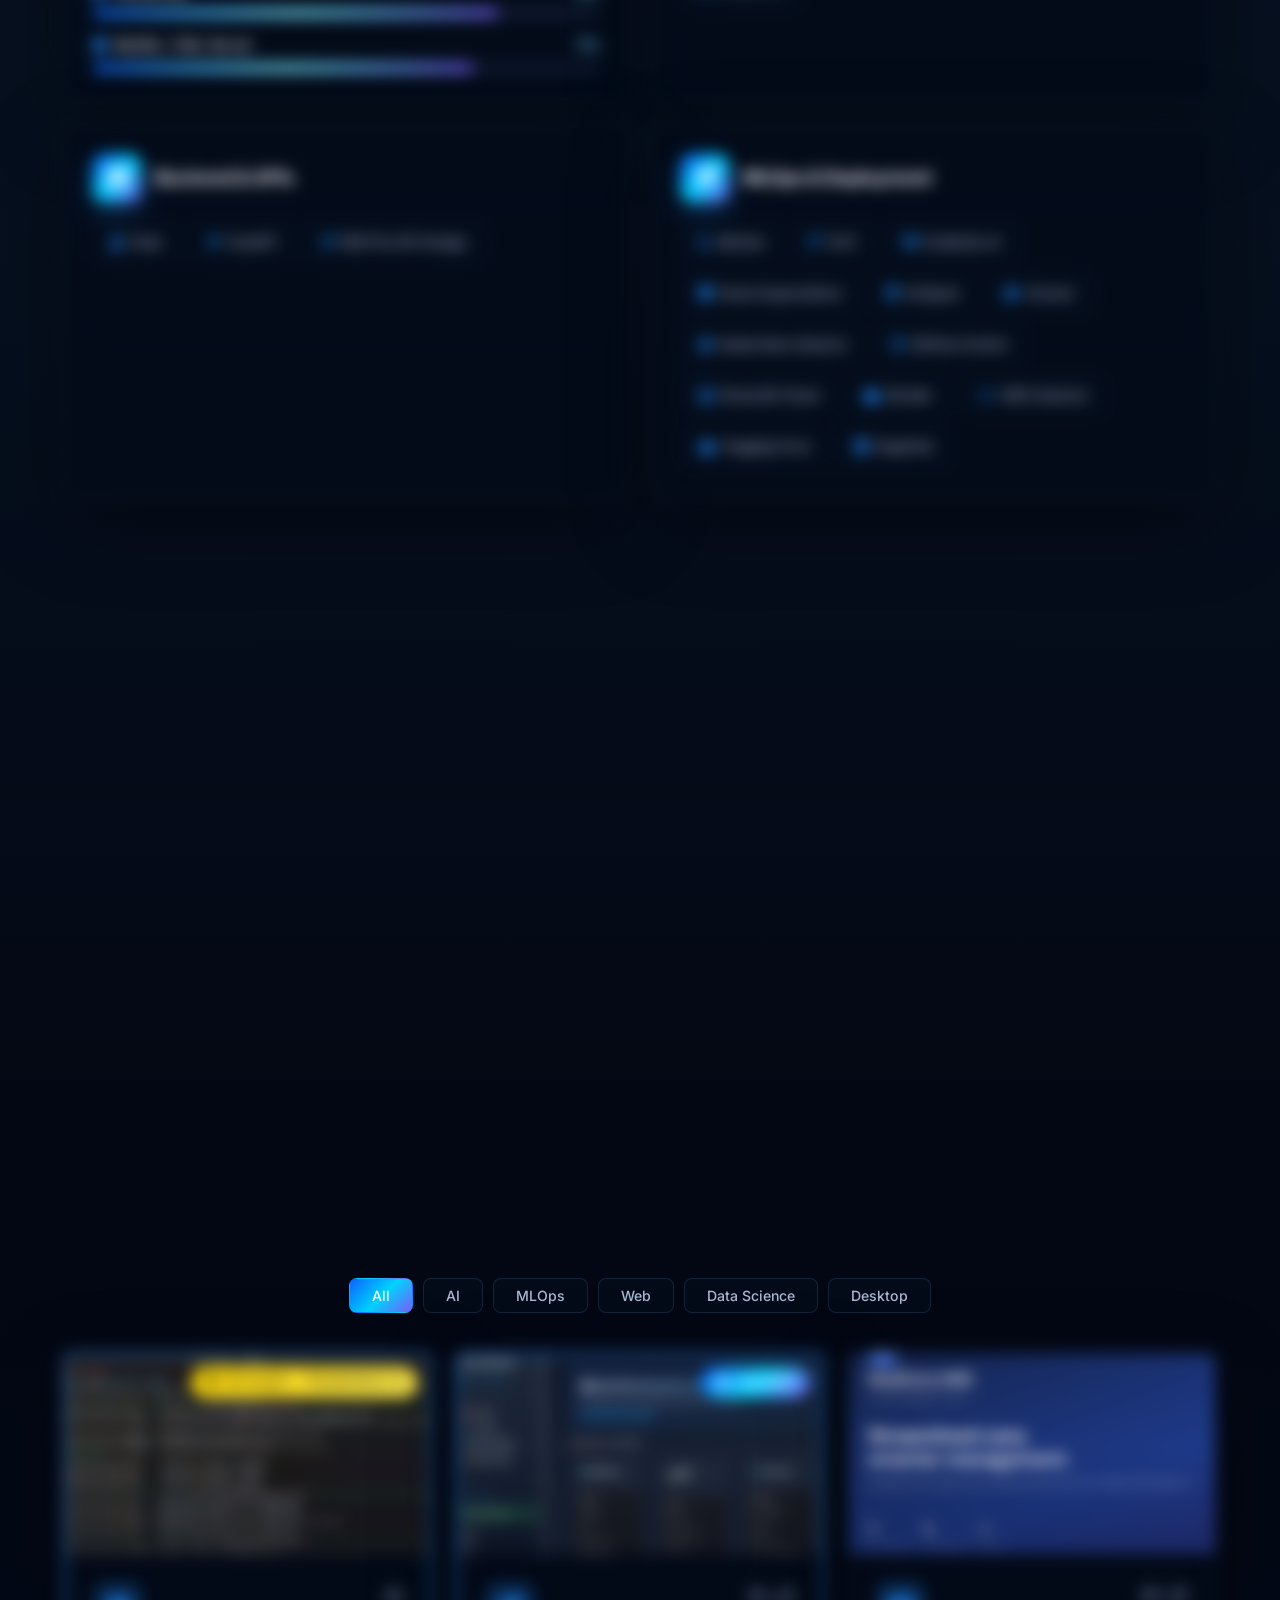
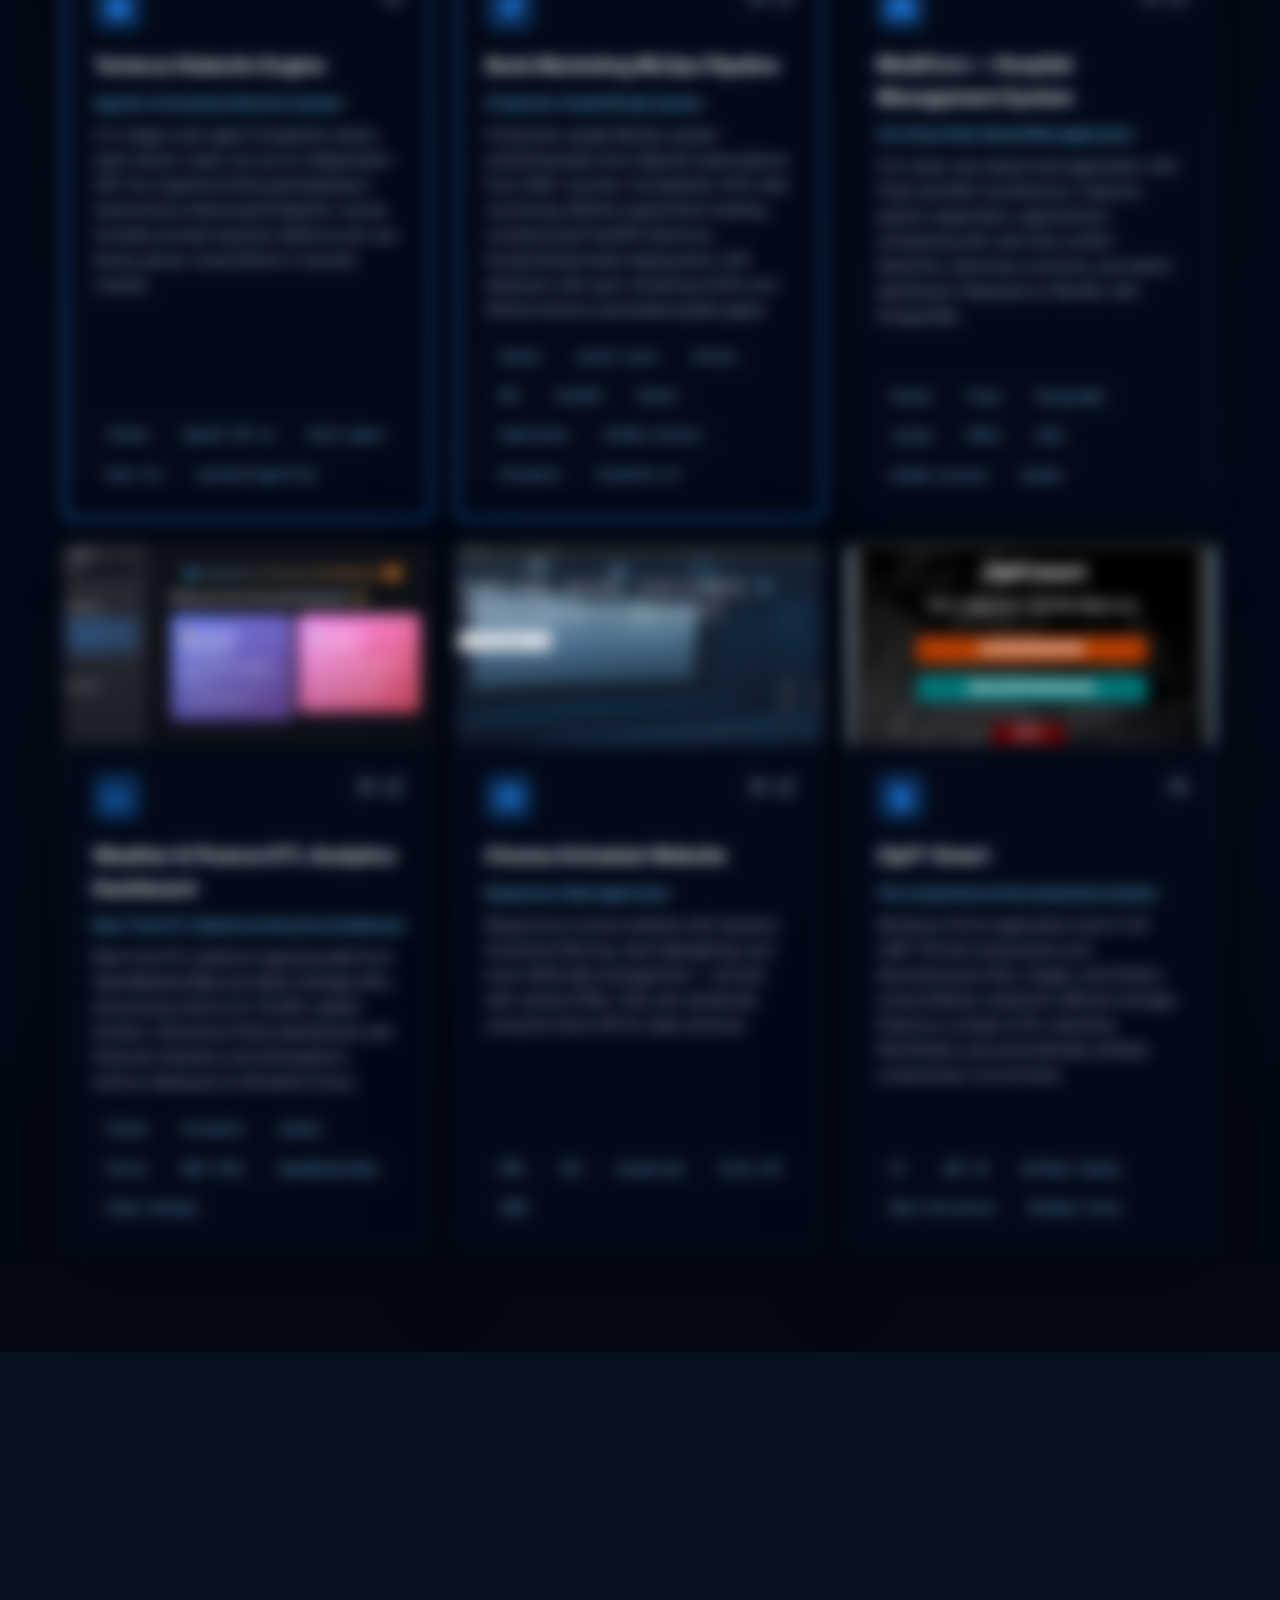
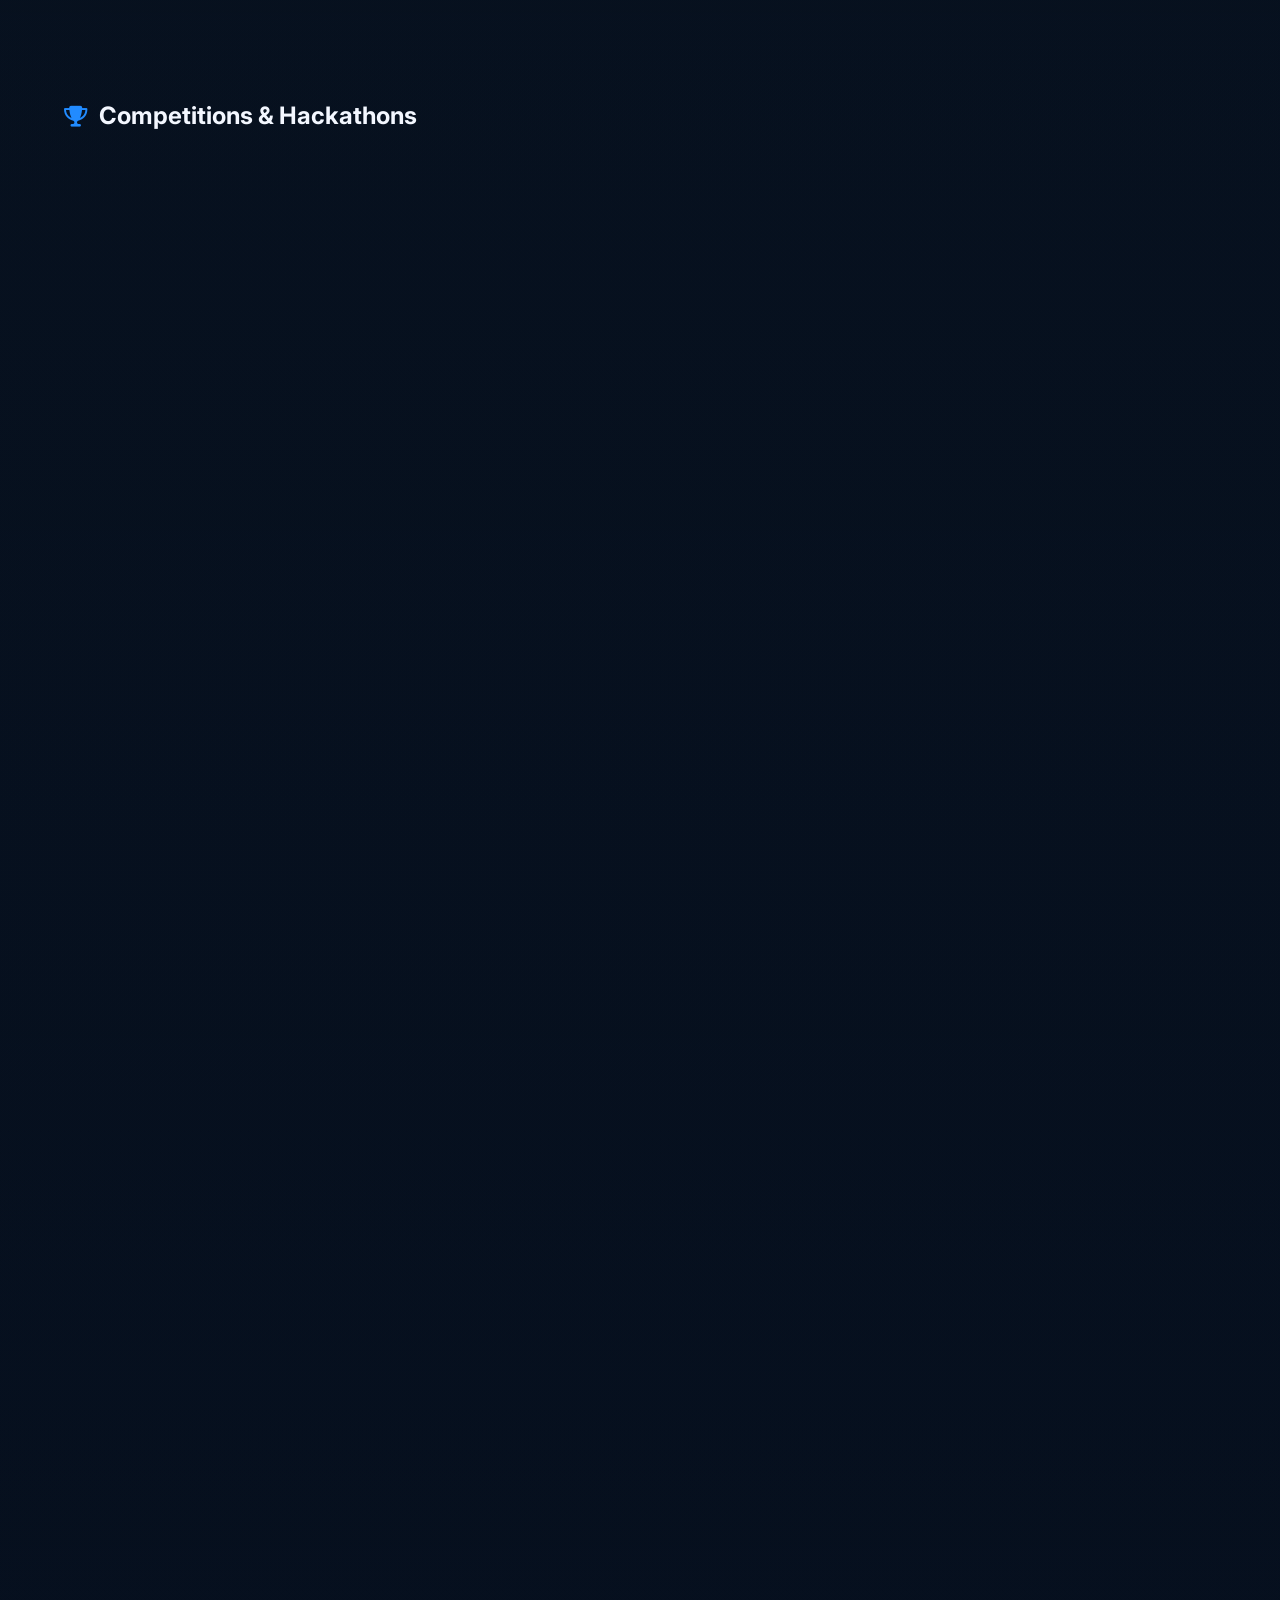
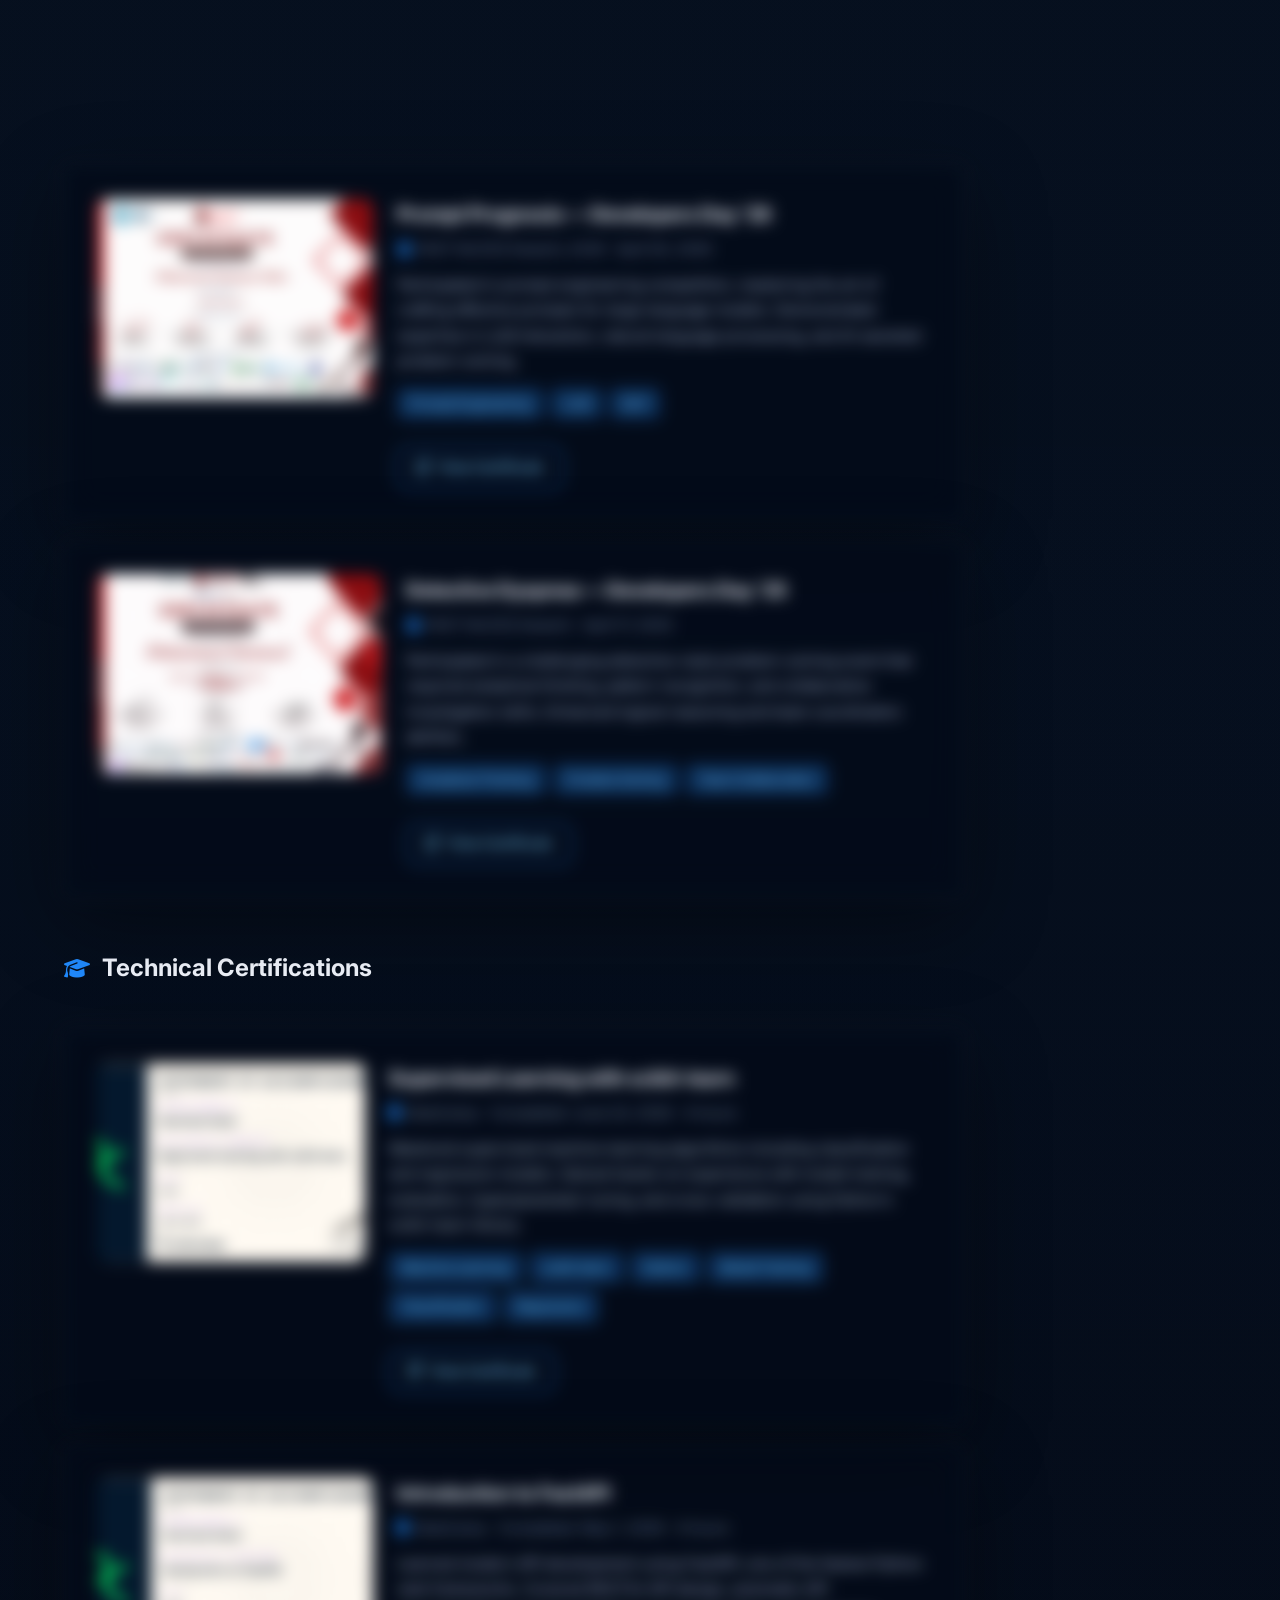
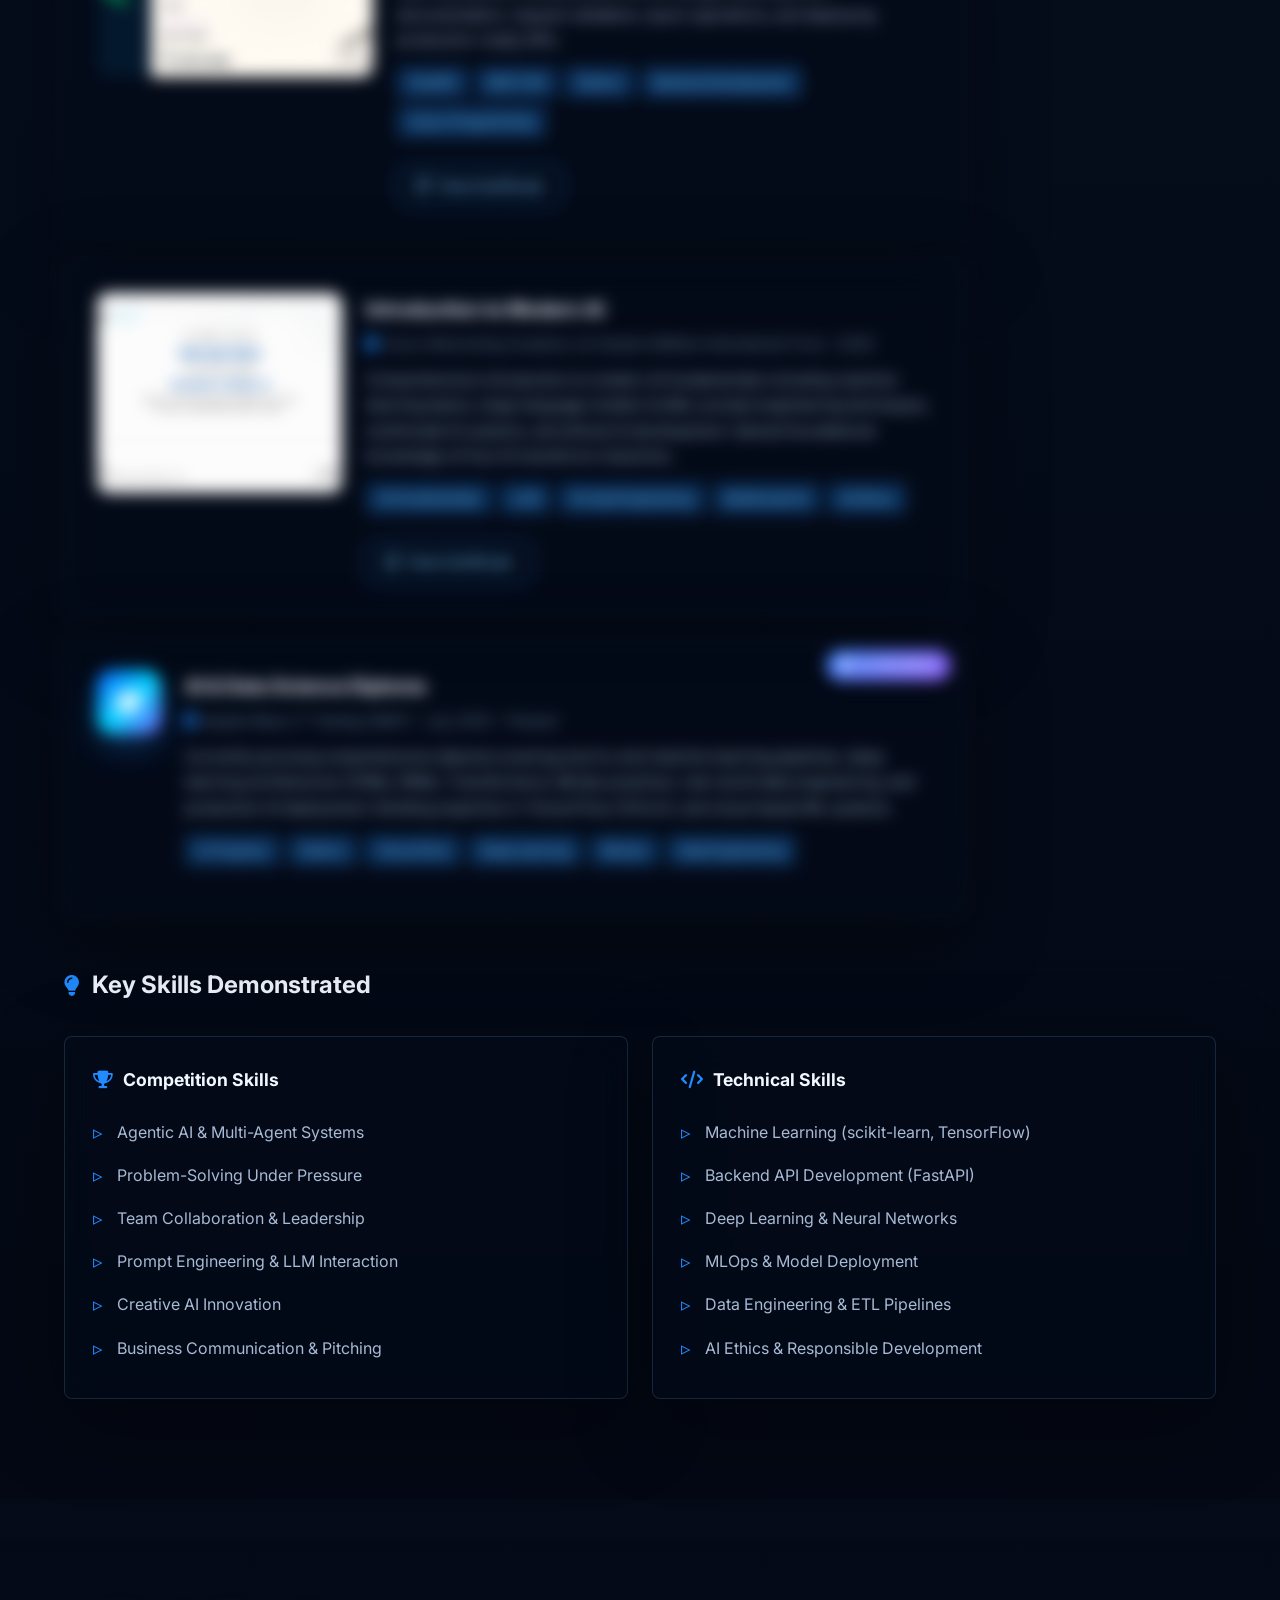
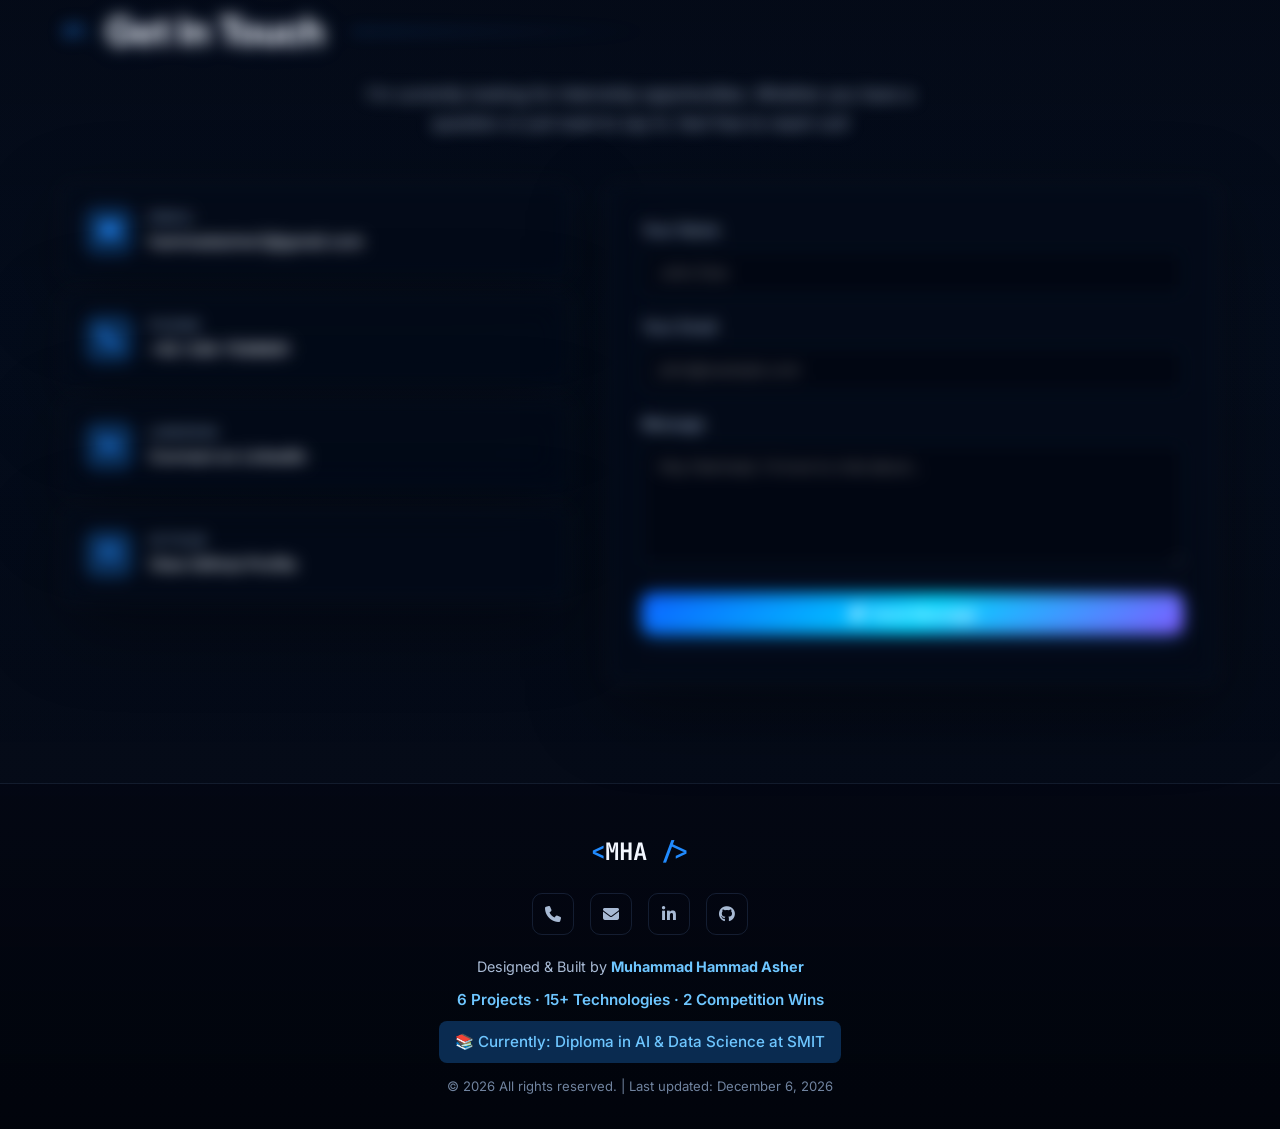
==== commit e21d840b: "changes in certificates section" ====
--- a/index.html
+++ b/index.html
@@ -827,7 +827,7 @@
               <img src="certificates/ProCom_TheHeist.png" alt="The Heist Procom Runner-Up Certificate" loading="lazy" />
             </div>
             <div class="cert-content">
-              <h3>The Heist — Procom (Runner-Up)</h3>
+              <h3>The Heist — Procom </h3>
               <p class="cert-issuer"><i class="fas fa-university"></i> FAST NUCES Karachi · 2025</p>
               <p class="cert-desc">
                 Placed 2nd (Runner-Up) in one of Pakistan's premier tech competitions, solving complex algorithmic challenges and demonstrating strong analytical thinking and competitive programming skills under time pressure. Competed against top universities nationwide and achieved podium finish.
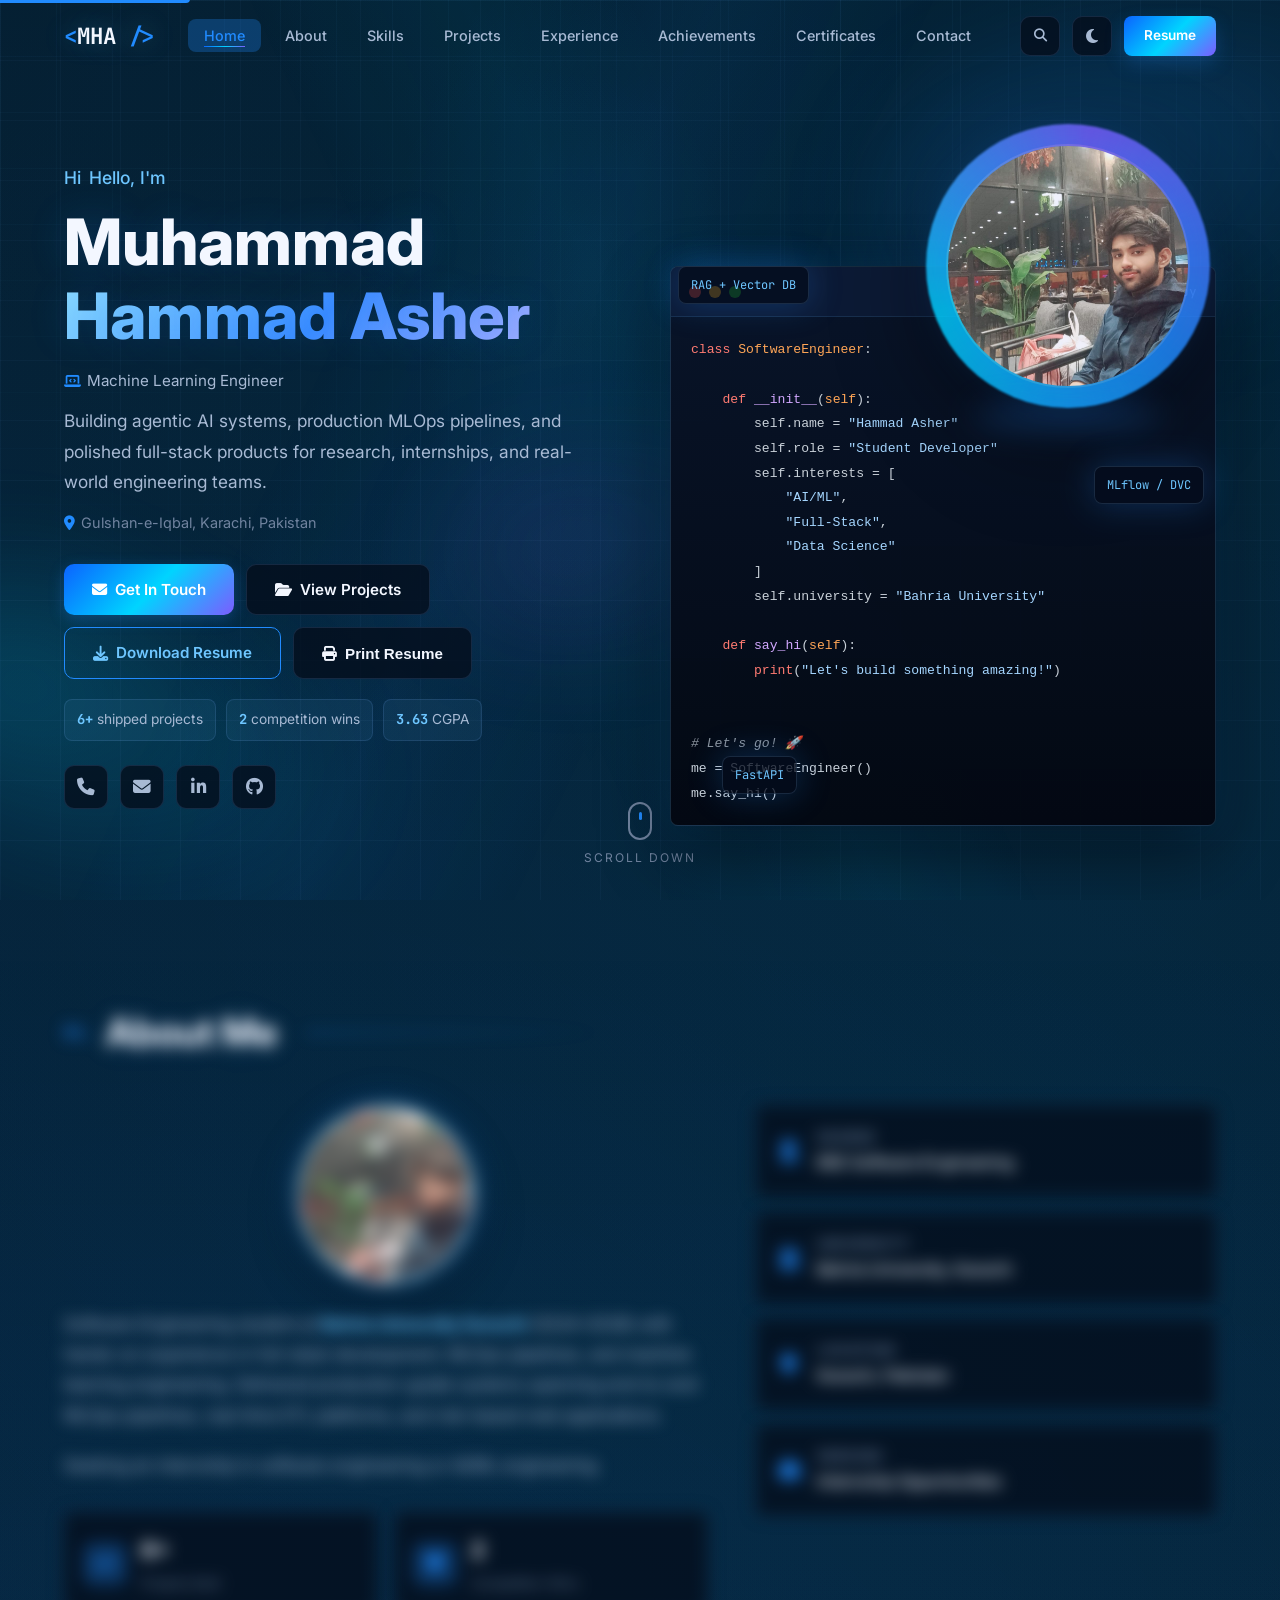
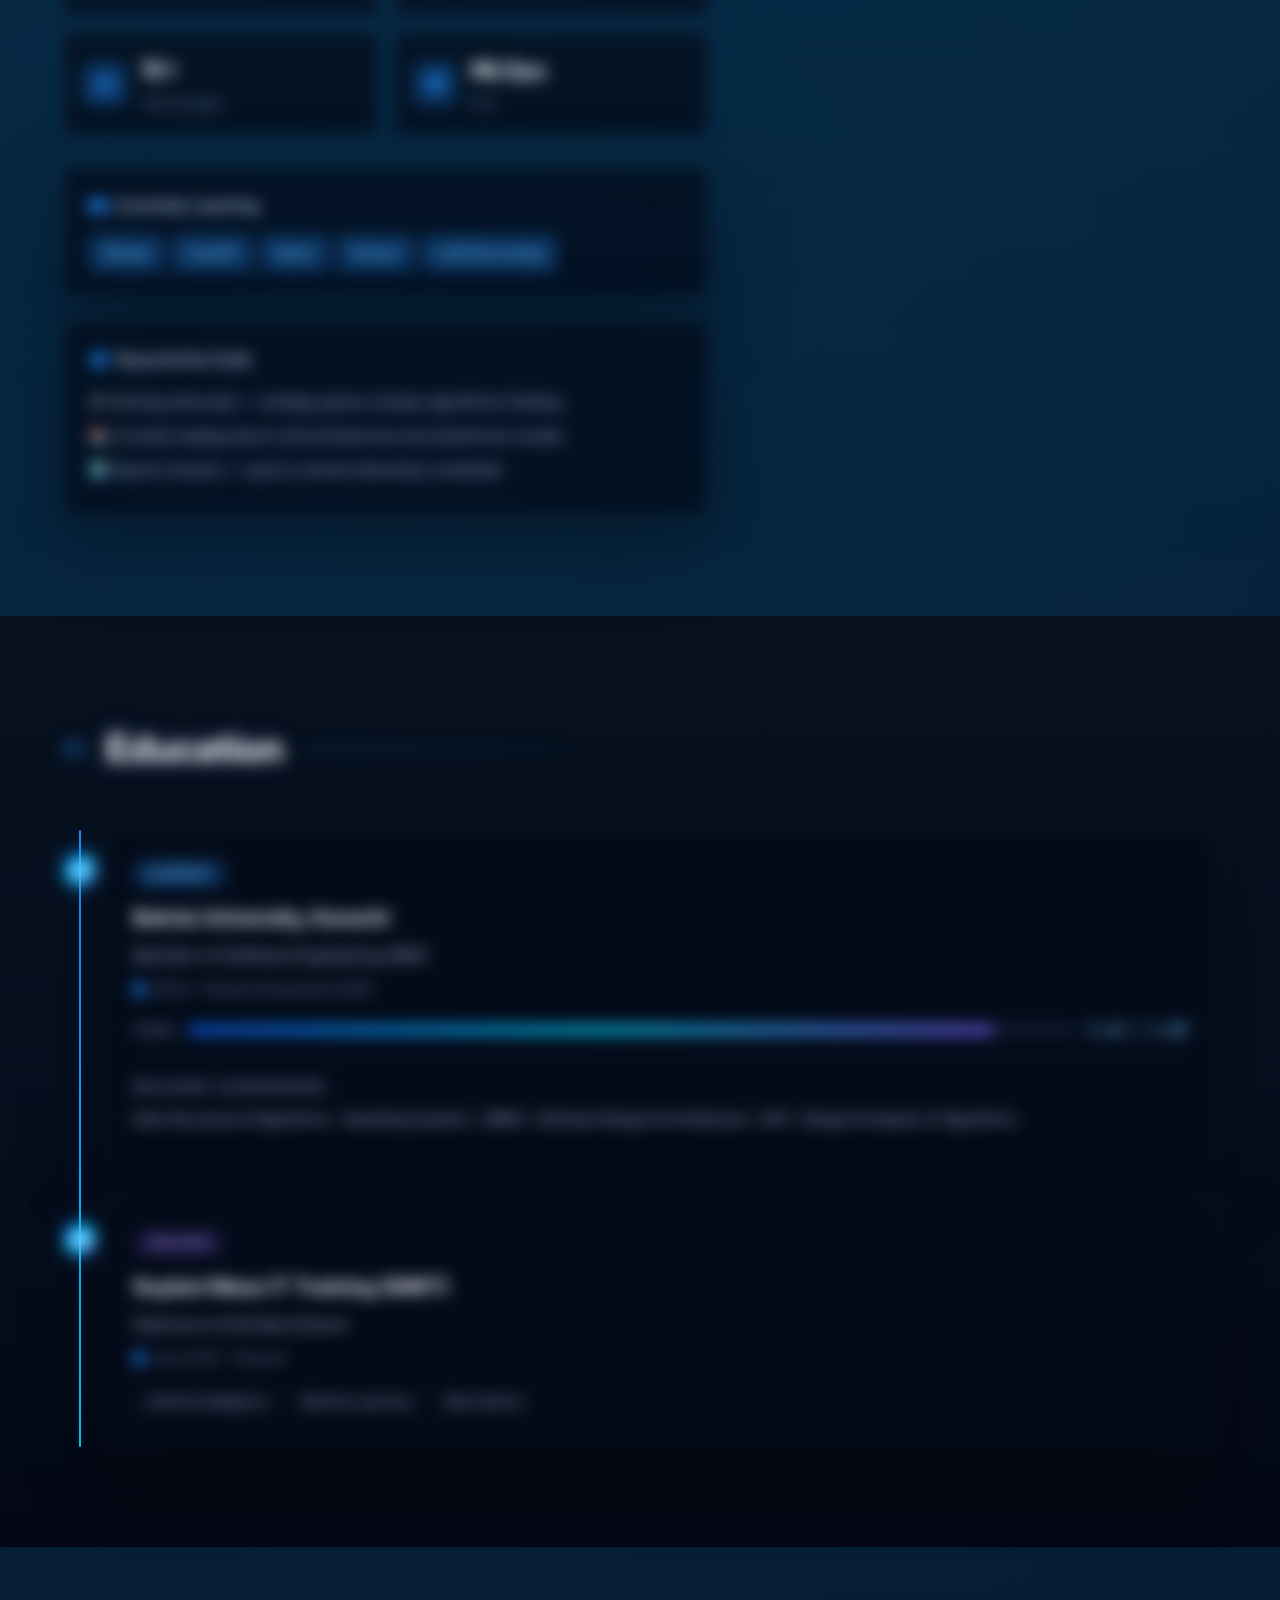
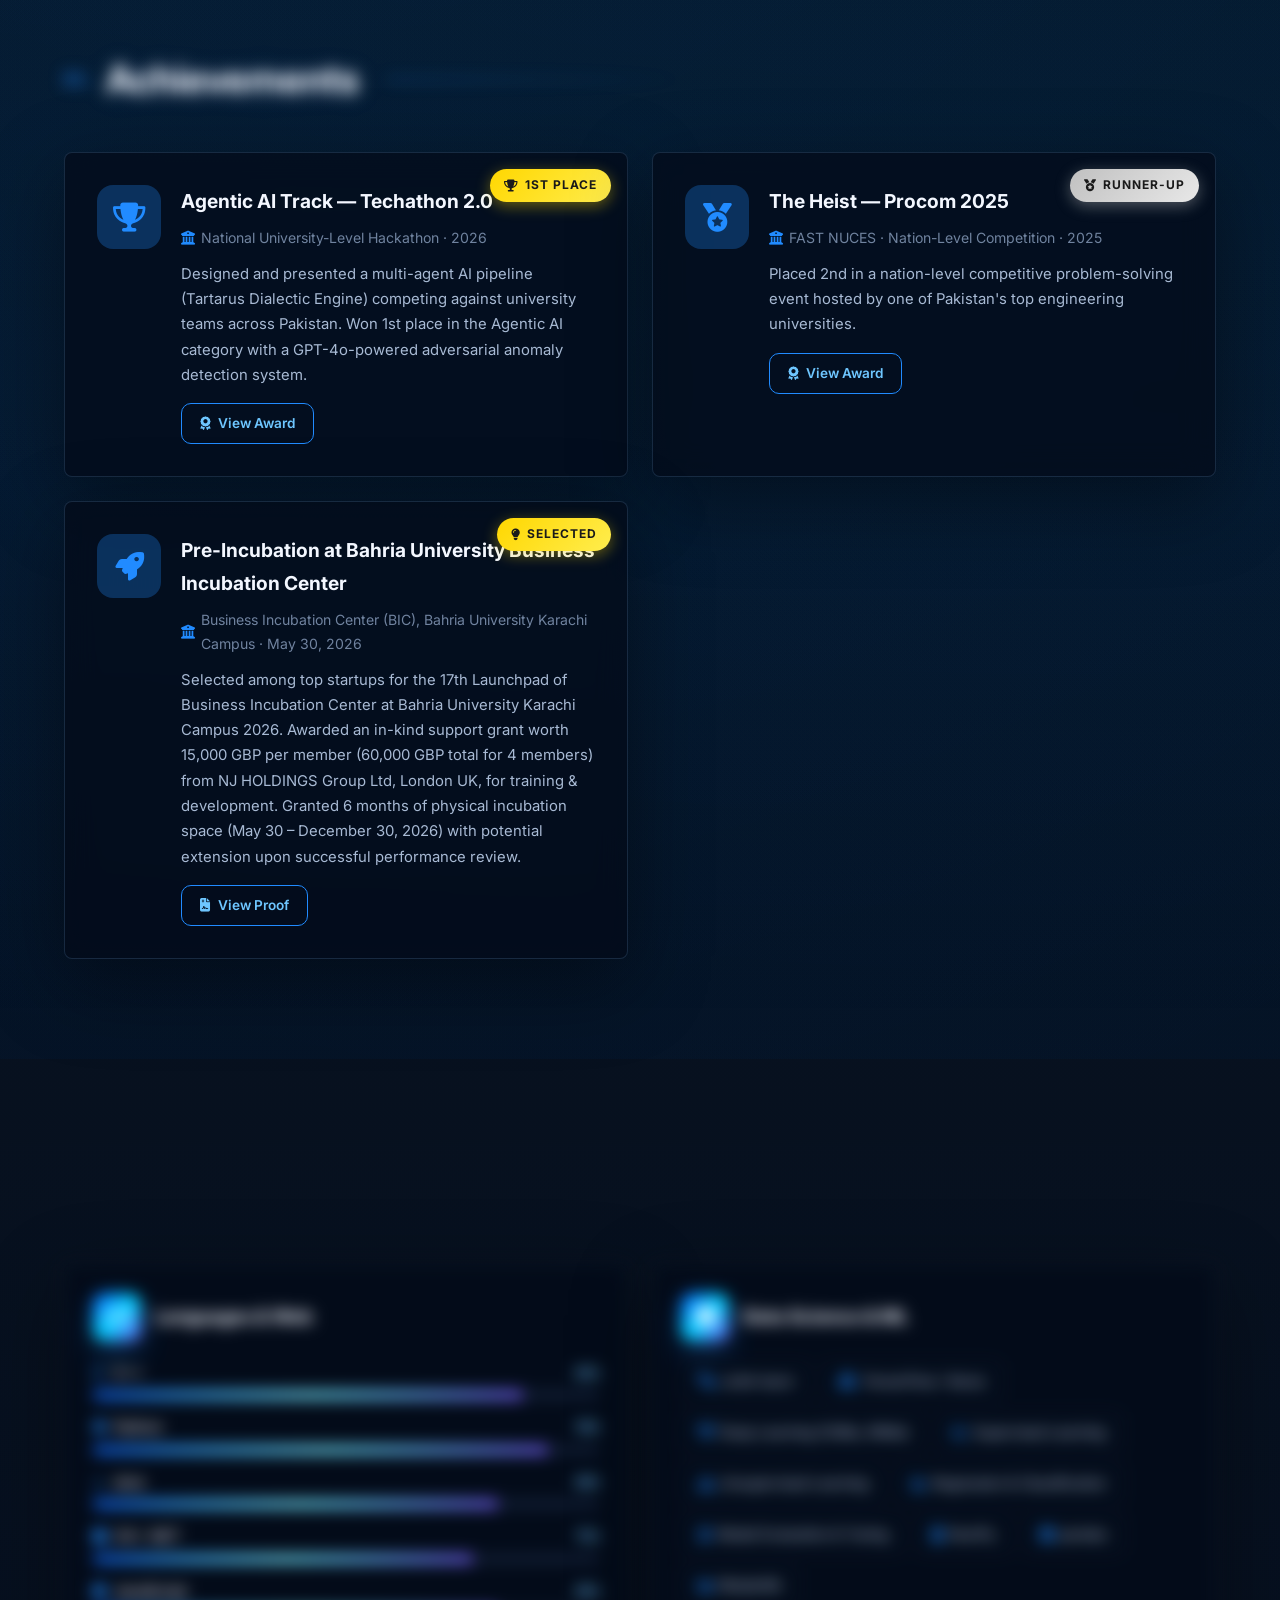
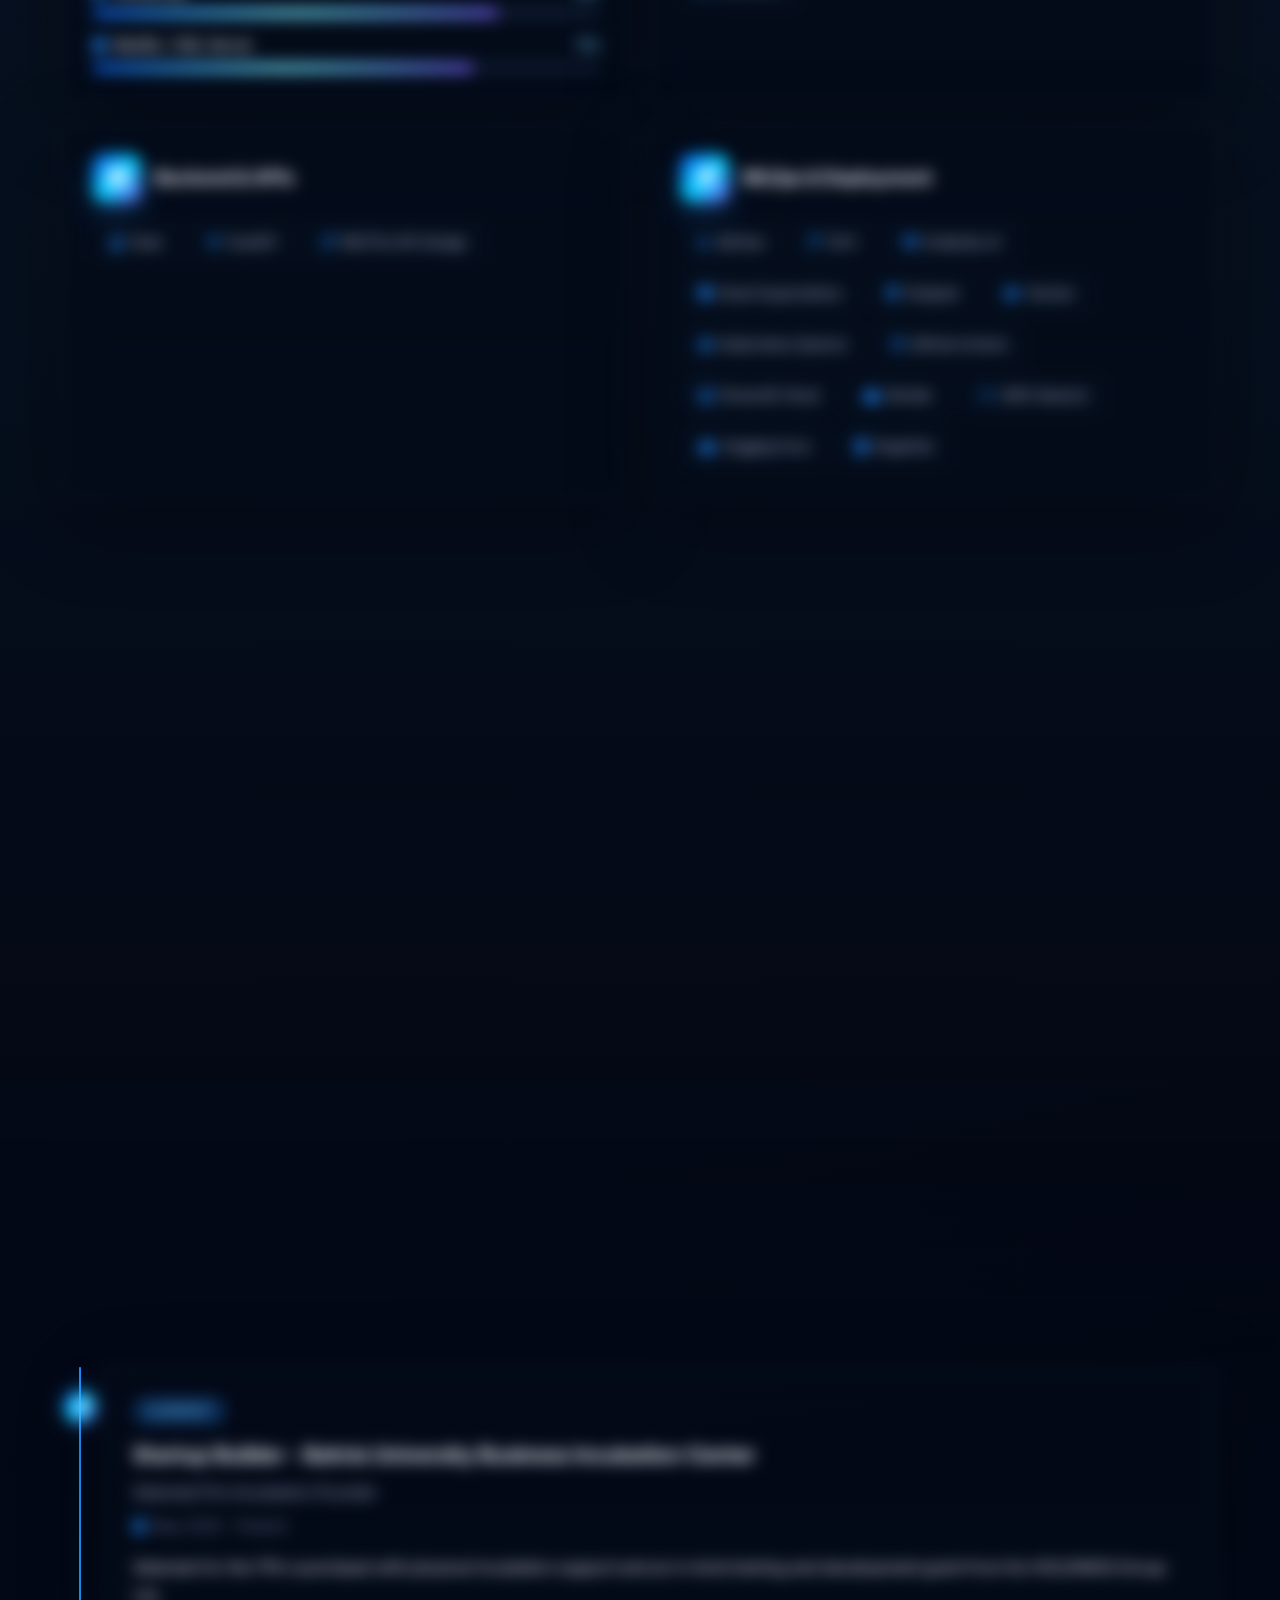
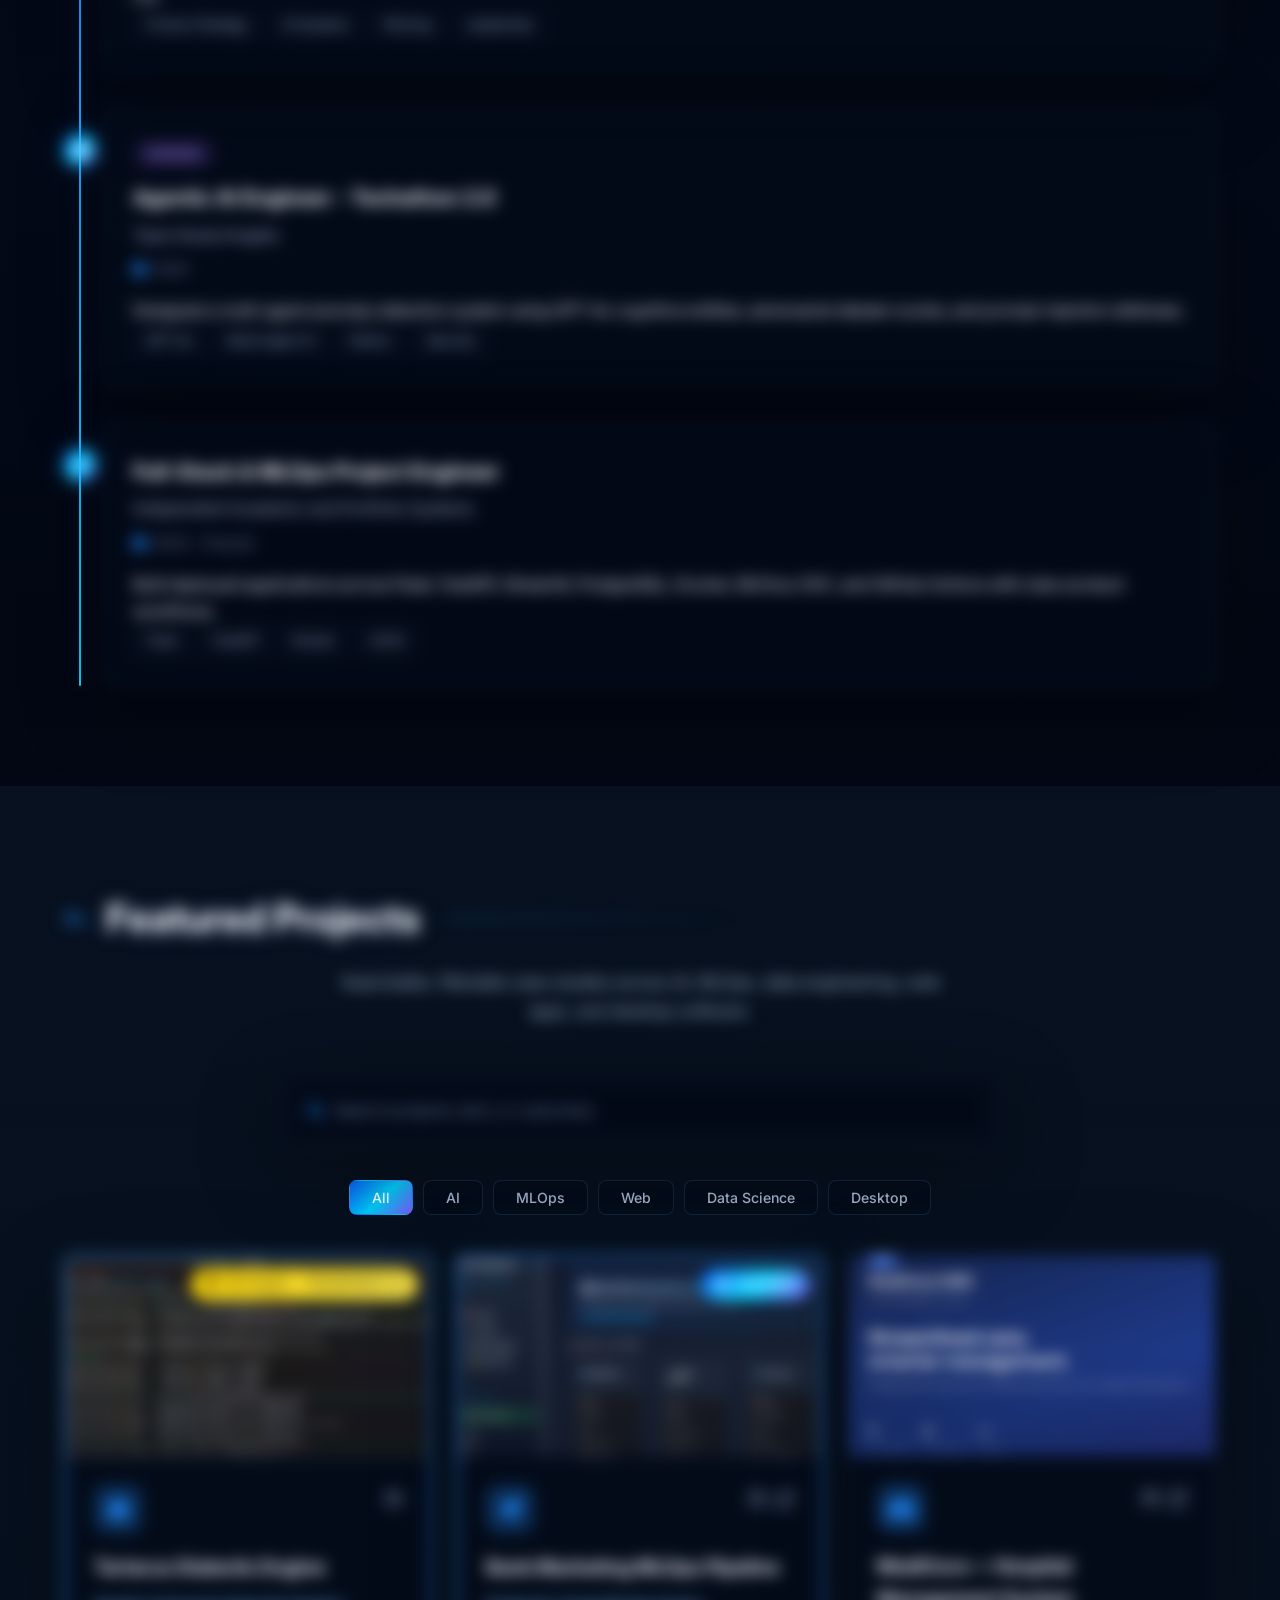
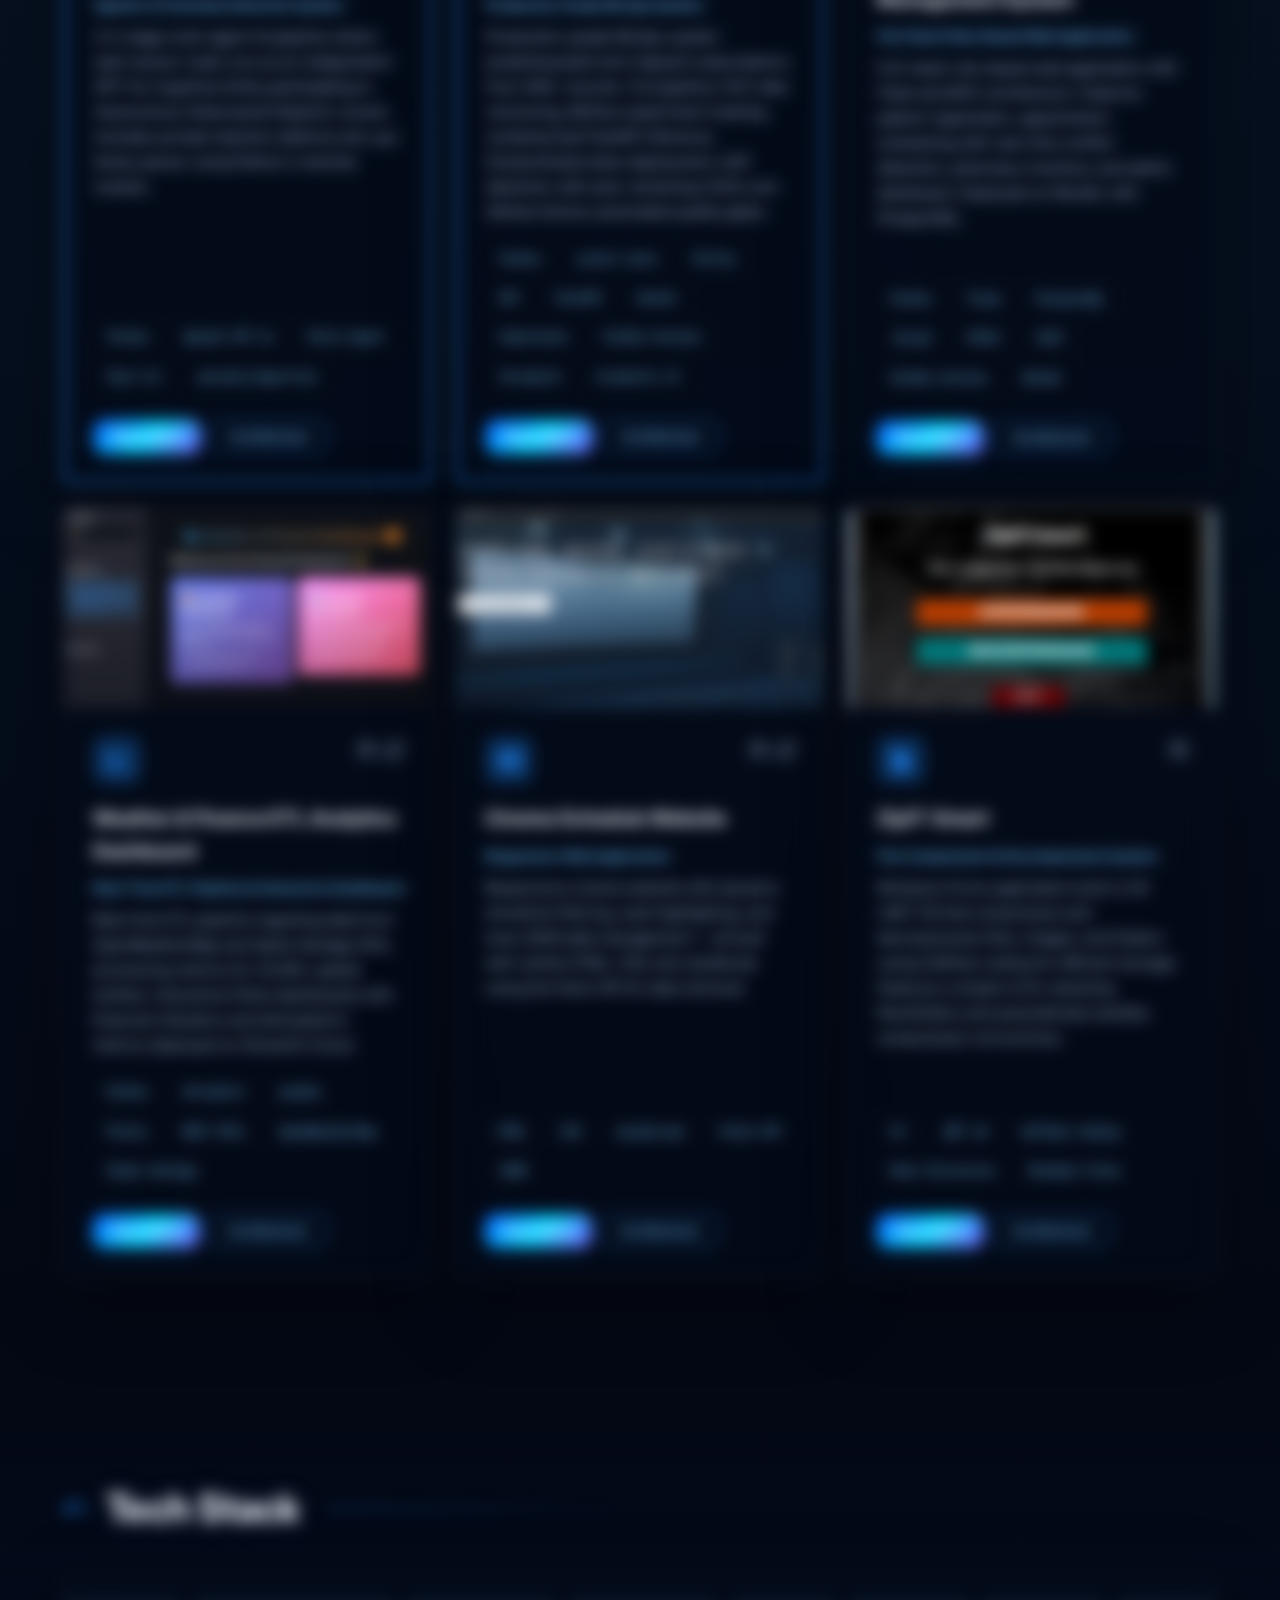
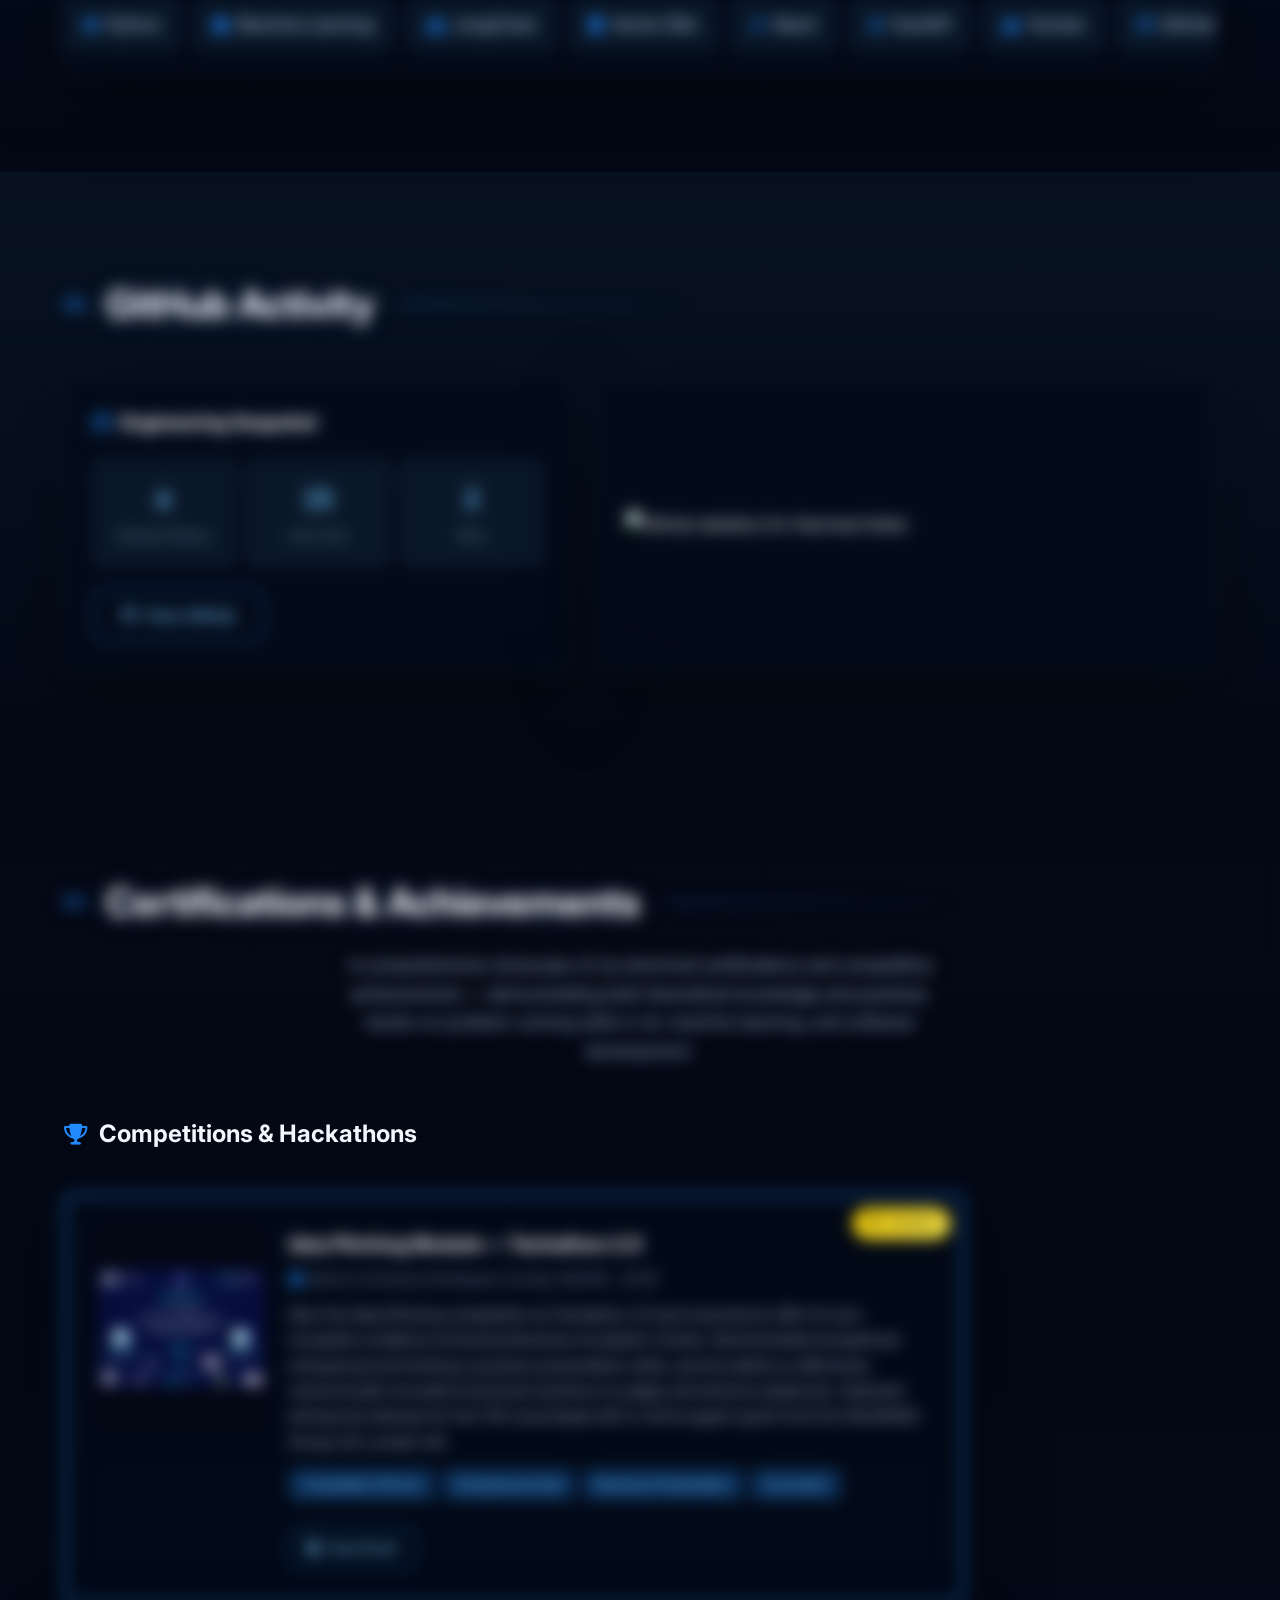
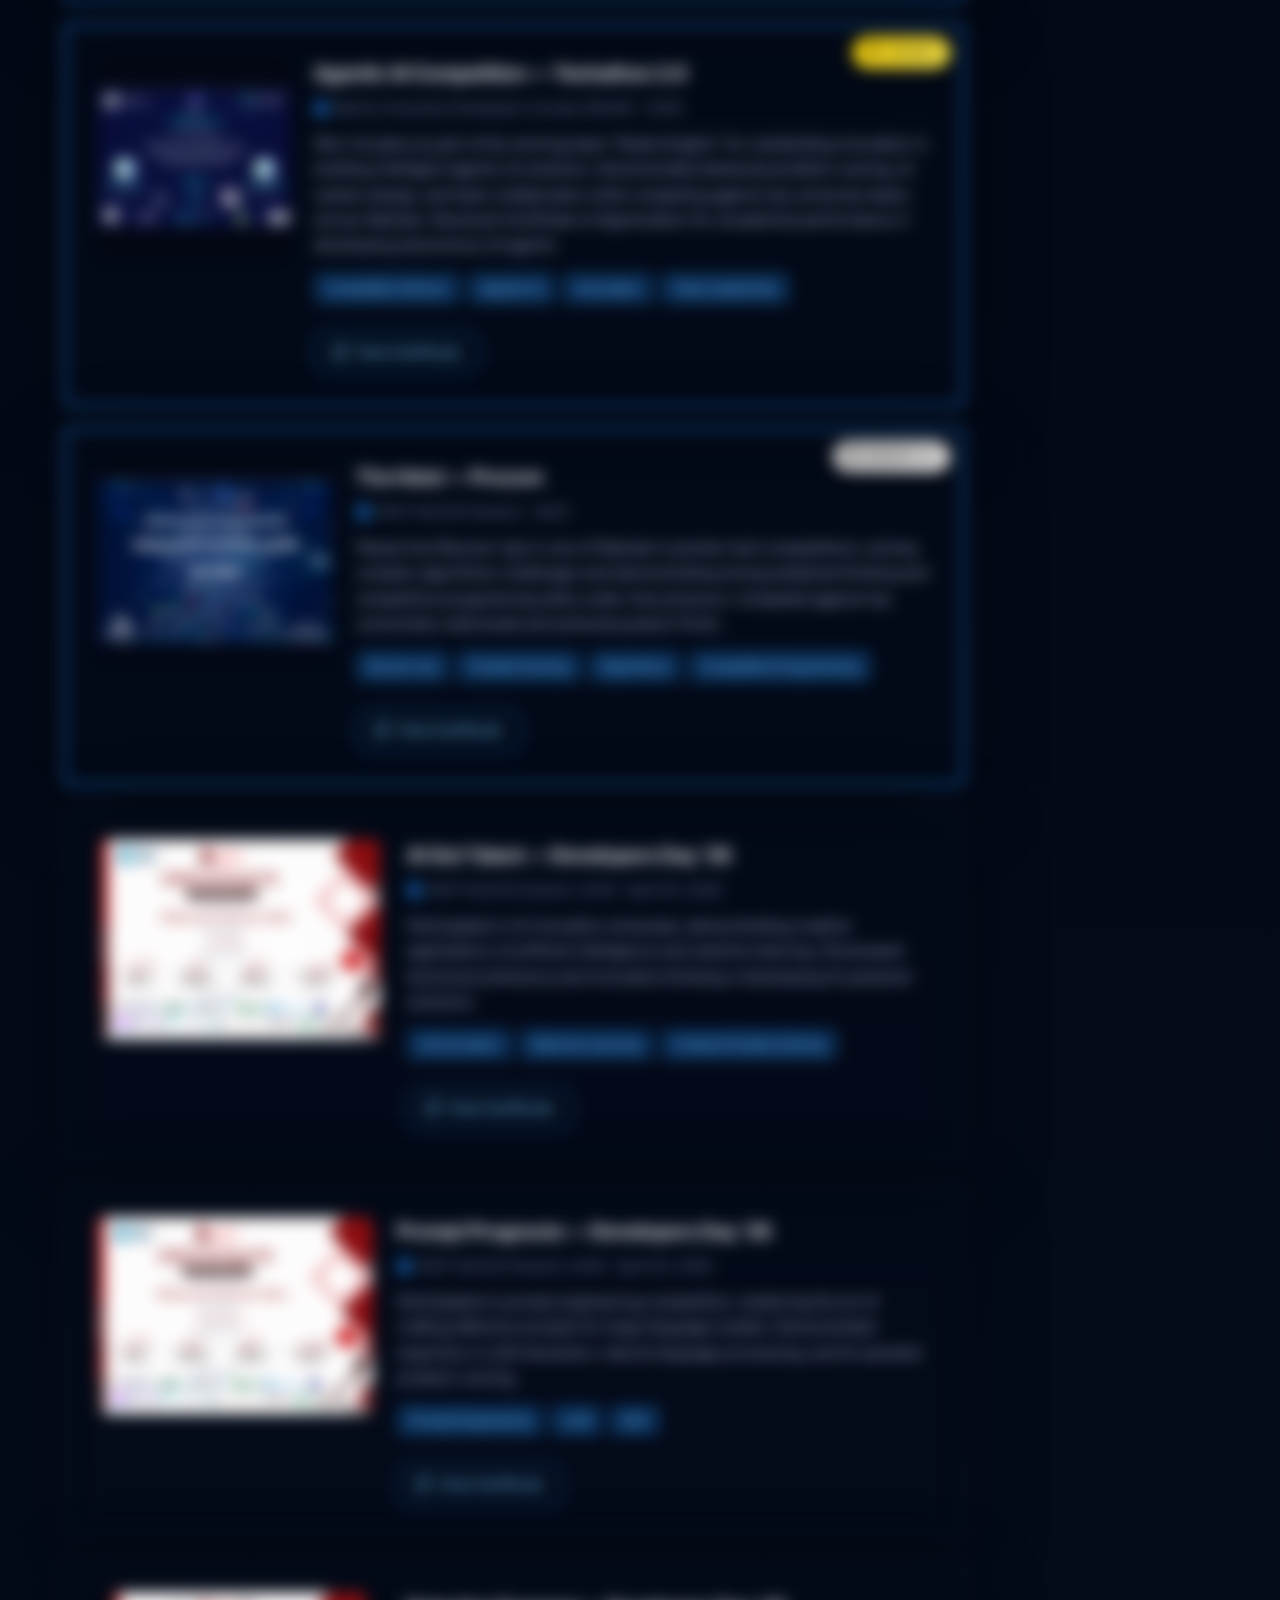
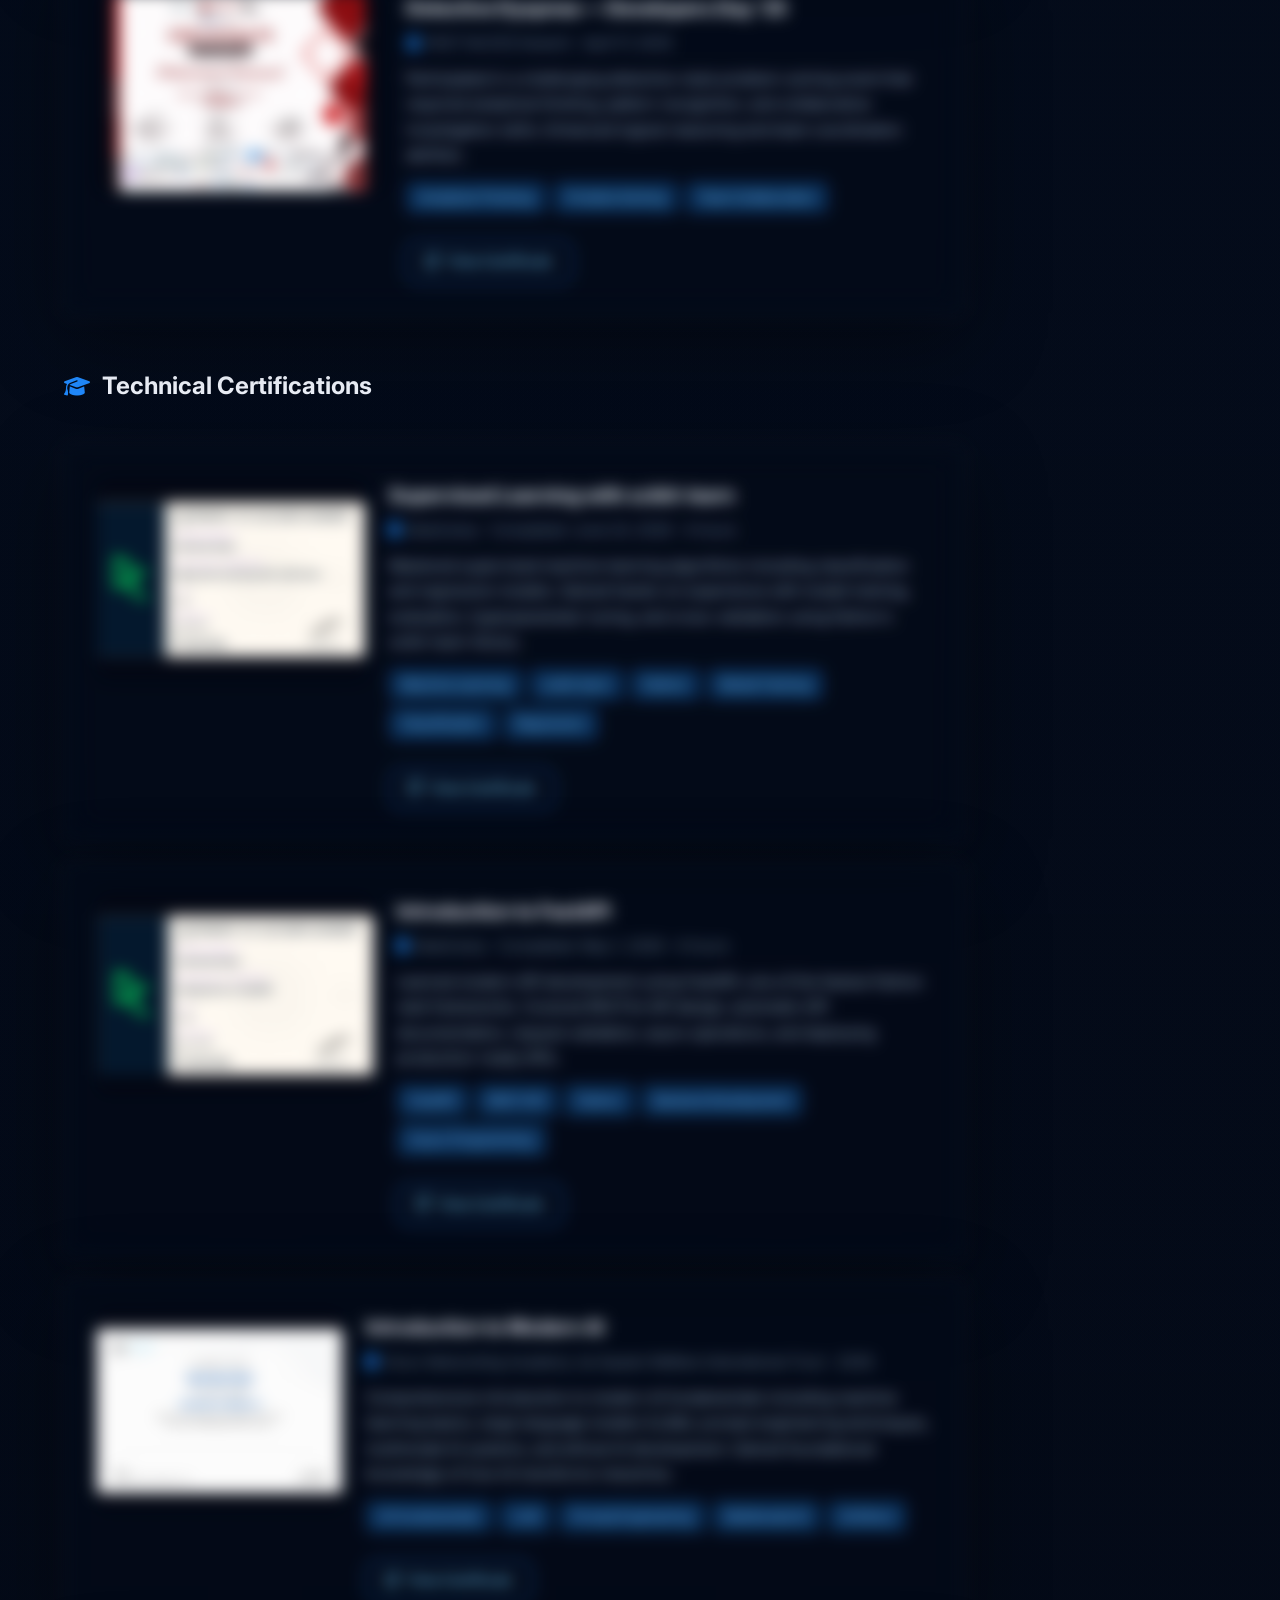
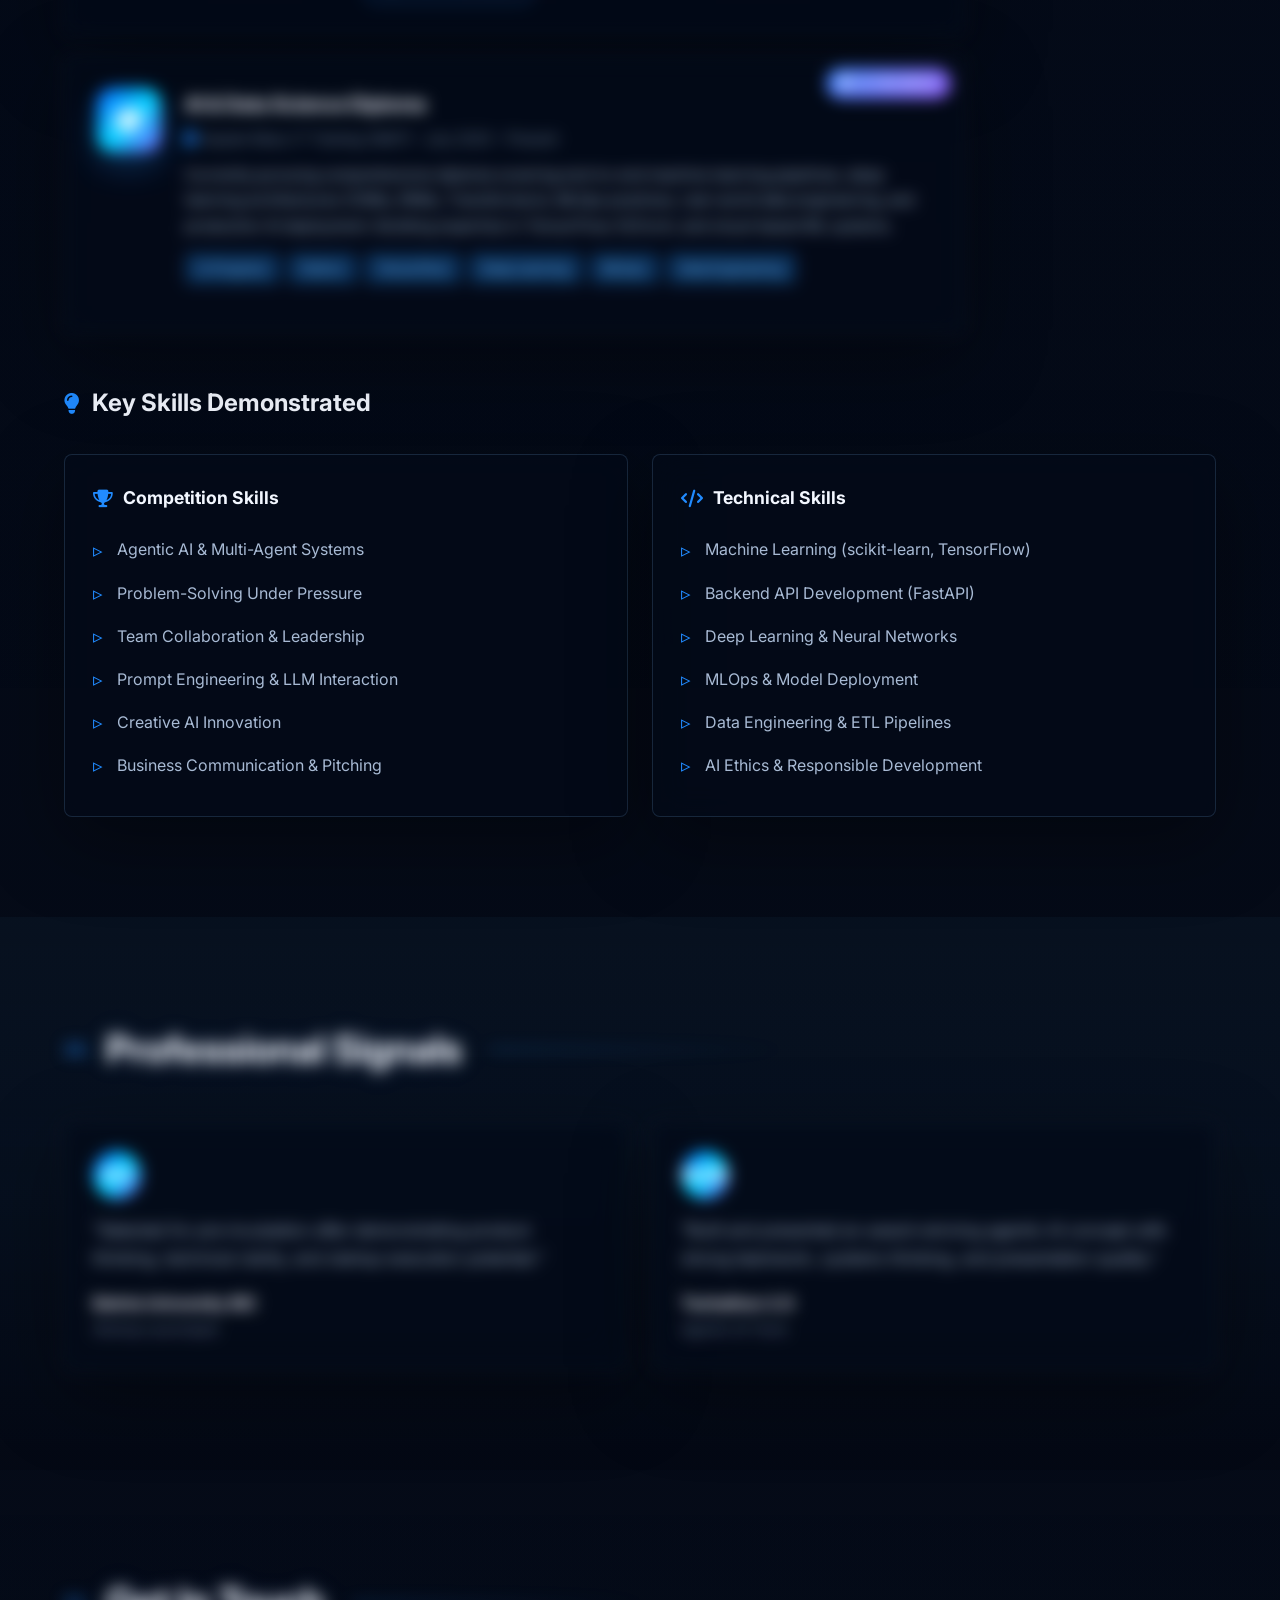
==== commit 47874875: "Updating ui" ====
--- a/index.html
+++ b/index.html
@@ -3,8 +3,8 @@
 <head>
   <meta charset="UTF-8" />
   <meta name="viewport" content="width=device-width, initial-scale=1.0" />
-  <title>Muhammad Hammad Asher | Software Engineer Portfolio</title>
-  <meta name="description" content="Portfolio of Muhammad Hammad Asher — Software Engineering student at Bahria University, specializing in AI, Data Science, and Full-Stack Development. Explore projects, skills, and experience." />
+  <title>Muhammad Hammad Asher | AI Engineer & Software Engineer Portfolio</title>
+  <meta name="description" content="Premium portfolio of Muhammad Hammad Asher, an AI Engineer and Software Engineer building MLOps systems, agentic AI tools, full-stack applications, and data products." />
   <meta name="keywords" content="Muhammad Hammad Asher, Software Engineer, Portfolio, AI, Data Science, Full-Stack Developer, Bahria University" />
   <meta name="author" content="Muhammad Hammad Asher" />
 
@@ -14,6 +14,10 @@
   <meta property="og:type" content="website" />
   <meta property="og:image" content="https://hammadasher100.github.io/Portfolio/og-preview.png" />
   <meta property="og:url" content="https://hammadasher100.github.io/Portfolio/" />
+  <meta name="twitter:card" content="summary_large_image" />
+  <meta name="twitter:title" content="Muhammad Hammad Asher | AI Engineer & Software Engineer" />
+  <meta name="twitter:description" content="AI, MLOps, and full-stack engineering portfolio for internships, research, and software roles." />
+  <meta name="twitter:image" content="https://hammadasher100.github.io/Portfolio/og-preview.png" />
 
   <!-- Canonical URL -->
   <link rel="canonical" href="https://hammadasher100.github.io/Portfolio/" />
@@ -57,6 +61,8 @@
 <body>
   <!-- Skip to main content link for accessibility -->
   <a href="#main-content" class="skip-link">Skip to main content</a>
+  <div class="scroll-progress" id="scrollProgress" aria-hidden="true"></div>
+  <div class="cursor-follower" id="cursorFollower" aria-hidden="true"></div>
 
   <!-- ========== NAVIGATION ========== -->
   <nav class="navbar" id="navbar">
@@ -65,19 +71,23 @@
         <span class="logo-bracket">&lt;</span>MHA<span class="logo-bracket"> /&gt;</span>
       </a>
       <ul class="nav-links" id="navLinks">
+        <li><a href="#hero" class="nav-link" data-section="hero">Home</a></li>
         <li><a href="#about" class="nav-link" data-section="about">About</a></li>
-        <li><a href="#education" class="nav-link" data-section="education">Education</a></li>
-        <li><a href="#achievements" class="nav-link" data-section="achievements">Achievements</a></li>
         <li><a href="#skills" class="nav-link" data-section="skills">Skills</a></li>
         <li><a href="#projects" class="nav-link" data-section="projects">Projects</a></li>
+        <li><a href="#experience" class="nav-link" data-section="experience">Experience</a></li>
+        <li><a href="#achievements" class="nav-link" data-section="achievements">Achievements</a></li>
         <li><a href="#certificates" class="nav-link" data-section="certificates">Certificates</a></li>
         <li><a href="#contact" class="nav-link" data-section="contact">Contact</a></li>
       </ul>
       <div class="nav-actions">
+        <button class="command-trigger" id="commandTrigger" aria-label="Open portfolio search">
+          <i class="fas fa-magnifying-glass"></i>
+        </button>
         <button class="theme-toggle" id="themeToggle" aria-label="Toggle theme">
           <i class="fas fa-moon" id="themeIcon"></i>
         </button>
-        <a href="#contact" class="nav-cta">Hire Me</a>
+        <a href="Hammad_Asher_Resume.pdf" class="nav-cta" download="Hammad_Asher_Resume.pdf">Resume</a>
         <button class="hamburger" id="hamburger" aria-label="Toggle menu">
           <span></span><span></span><span></span>
         </button>
@@ -107,6 +117,9 @@
             <i class="fas fa-laptop-code"></i> <span id="typedRole">Software Engineering Student</span>
           </span>
         </p>
+        <p class="hero-intro">
+          Building agentic AI systems, production MLOps pipelines, and polished full-stack products for research, internships, and real-world engineering teams.
+        </p>
         <p class="hero-location">
           <i class="fas fa-map-marker-alt"></i> Gulshan-e-Iqbal, Karachi, Pakistan
         </p>
@@ -120,6 +133,14 @@
           <a href="Hammad_Asher_Resume.pdf" class="btn btn-outline" id="downloadResume" download="Hammad_Asher_Resume.pdf">
             <i class="fas fa-download"></i> Download Resume
           </a>
+          <button class="btn btn-secondary" id="printResume" type="button">
+            <i class="fas fa-print"></i> Print Resume
+          </button>
+        </div>
+        <div class="hero-proof-row" aria-label="Portfolio highlights">
+          <span><strong>6+</strong> shipped projects</span>
+          <span><strong>2</strong> competition wins</span>
+          <span><strong>3.63</strong> CGPA</span>
         </div>
         <div class="hero-socials">
           <a href="tel:+923367599691" class="social-link" aria-label="Phone" title="Call Me">
@@ -137,6 +158,13 @@
         </div>
       </div>
       <div class="hero-visual">
+        <div class="hero-portrait-wrap">
+          <div class="hero-portrait-glow"></div>
+          <img src="images/MyImage.jpeg" alt="Muhammad Hammad Asher professional profile photo" class="hero-portrait" loading="eager" />
+        </div>
+        <div class="floating-snippet snippet-one">RAG + Vector DB</div>
+        <div class="floating-snippet snippet-two">MLflow / DVC</div>
+        <div class="floating-snippet snippet-three">FastAPI</div>
         <div class="code-window">
           <div class="code-header">
             <span class="dot dot-red"></span>
@@ -570,12 +598,83 @@
     </div>
   </section>
 
-  <!-- ========== PROJECTS ========== -->
-  <section class="section" id="projects">
+  <!-- ========== EXPERIENCE ========== -->
+  <section class="section" id="experience">
     <div class="container">
       <h2 class="section-title">
-        <span class="section-number">05.</span> Featured Projects
+        <span class="section-number">05.</span> Experience
       </h2>
+      <p class="section-subtitle">
+        Practical engineering work through hackathons, academic builds, startup incubation, and production-style deployments.
+      </p>
+      <div class="timeline experience-timeline">
+        <div class="timeline-item">
+          <div class="timeline-marker"><i class="fas fa-rocket"></i></div>
+          <div class="timeline-content glass-card">
+            <div class="timeline-badge">Current</div>
+            <h3>Startup Builder - Bahria University Business Incubation Center</h3>
+            <p class="timeline-degree">Selected Pre-Incubation Founder</p>
+            <p class="timeline-date"><i class="fas fa-calendar-alt"></i> May 2026 - Present</p>
+            <p>Selected for the 17th Launchpad with physical incubation support and an in-kind training and development grant from NJ HOLDINGS Group Ltd.</p>
+            <div class="timeline-tags">
+              <span class="tag">Product Strategy</span>
+              <span class="tag">AI Systems</span>
+              <span class="tag">Pitching</span>
+              <span class="tag">Leadership</span>
+            </div>
+          </div>
+        </div>
+        <div class="timeline-item">
+          <div class="timeline-marker"><i class="fas fa-brain"></i></div>
+          <div class="timeline-content glass-card">
+            <div class="timeline-badge badge-secondary">Winner</div>
+            <h3>Agentic AI Engineer - Techathon 2.0</h3>
+            <p class="timeline-degree">Team Node Knights</p>
+            <p class="timeline-date"><i class="fas fa-calendar-alt"></i> 2026</p>
+            <p>Designed a multi-agent anomaly detection system using GPT-4o cognitive entities, adversarial debate rounds, and prompt-injection defenses.</p>
+            <div class="timeline-tags">
+              <span class="tag">GPT-4o</span>
+              <span class="tag">Multi-Agent AI</span>
+              <span class="tag">Python</span>
+              <span class="tag">Security</span>
+            </div>
+          </div>
+        </div>
+        <div class="timeline-item">
+          <div class="timeline-marker"><i class="fas fa-code-branch"></i></div>
+          <div class="timeline-content glass-card">
+            <h3>Full-Stack & MLOps Project Engineer</h3>
+            <p class="timeline-degree">Independent Academic and Portfolio Systems</p>
+            <p class="timeline-date"><i class="fas fa-calendar-alt"></i> 2024 - Present</p>
+            <p>Built deployed applications across Flask, FastAPI, Streamlit, PostgreSQL, Docker, MLflow, DVC, and GitHub Actions with clear product workflows.</p>
+            <div class="timeline-tags">
+              <span class="tag">Flask</span>
+              <span class="tag">FastAPI</span>
+              <span class="tag">Docker</span>
+              <span class="tag">CI/CD</span>
+            </div>
+          </div>
+        </div>
+      </div>
+    </div>
+  </section>
+
+  <!-- ========== PROJECTS ========== -->
+  <section class="section section-alt" id="projects">
+    <div class="container">
+      <h2 class="section-title">
+        <span class="section-number">06.</span> Featured Projects
+      </h2>
+      <p class="section-subtitle">
+        Searchable, filterable case studies across AI, MLOps, data engineering, web apps, and desktop software.
+      </p>
+
+      <div class="project-toolbar glass-card">
+        <label class="project-search" for="projectSearch">
+          <i class="fas fa-magnifying-glass"></i>
+          <input id="projectSearch" type="search" placeholder="Search projects, tech, or outcomes" autocomplete="off" />
+        </label>
+      </div>
 
       <!-- Filter Buttons -->
       <div class="project-filters">
@@ -589,7 +688,7 @@
 
       <div class="projects-grid" id="projectsGrid">
         <!-- Project 1 - Tartarus Dialectic Engine (FEATURED + AWARD) -->
-        <div class="project-card glass-card featured-project" data-category="ai">
+        <div class="project-card glass-card featured-project" data-category="ai" data-problem="Sensor anomaly review often fails when a single model has blind spots." data-solution="Used multiple cognitive agents to challenge each other through adversarial reasoning rounds." data-architecture="Input parser -> sensor agents -> dialectic debate -> anomaly verdict -> evidence report." data-features="Multi-agent debate, prompt-injection defense, binary parser, rich CLI reports." data-performance="Won 1st place in the Agentic AI track at Techathon 2.0." data-future="Add persistent vector memory, browser dashboard, and benchmark suite.">
           <div class="award-badge">
             <i class="fas fa-trophy"></i> 1st Place — Techathon 2.0
           </div>
@@ -612,10 +711,14 @@
             <span>Rich CLI</span>
             <span>marshal/importlib</span>
           </div>
+          <div class="project-actions">
+            <button class="btn btn-sm btn-primary project-read-more" type="button">Read More</button>
+            <button class="btn btn-sm btn-outline architecture-btn" type="button">Architecture</button>
+          </div>
         </div>
 
         <!-- Project 2 - Bank Marketing MLOps Pipeline (FEATURED) -->
-        <div class="project-card glass-card featured-project" data-category="mlops">
+        <div class="project-card glass-card featured-project" data-category="mlops" data-problem="Bank campaign teams need reliable subscription predictions and model governance." data-solution="Built a production-style MLOps pipeline with tracking, versioning, drift checks, and automated gates." data-architecture="Raw data -> DVC pipeline -> model training -> MLflow registry -> FastAPI inference -> Streamlit UI." data-features="DVC, MLflow, FastAPI, Docker, Kubernetes, drift detection, GitHub Actions." data-performance="Trained on 45K+ records with reproducible experiments and deployment-ready APIs." data-future="Add live monitoring, scheduled retraining, and feature store integration.">
           <div class="featured-badge">
             <i class="fas fa-star"></i> Featured
           </div>
@@ -644,10 +747,14 @@
             <span>Streamlit</span>
             <span>Evidently AI</span>
           </div>
+          <div class="project-actions">
+            <button class="btn btn-sm btn-primary project-read-more" type="button">Read More</button>
+            <button class="btn btn-sm btn-outline architecture-btn" type="button">Architecture</button>
+          </div>
         </div>
 
         <!-- Project 3 - Hospital Management System -->
-        <div class="project-card glass-card" data-category="web">
+        <div class="project-card glass-card" data-category="web" data-problem="Hospital operations need role-specific workflows with appointment and inventory control." data-solution="Delivered a Flask MVC system with patient, appointment, pharmacy, and admin workflows." data-architecture="Flask MVC -> PostgreSQL -> Jinja templates -> Render deployment." data-features="Role-based access, conflict detection, inventory workflows, admin dashboard." data-performance="Deployed on Render with PostgreSQL-backed persistent data." data-future="Add analytics, notifications, and doctor availability optimization.">
           <div class="project-thumbnail">
             <img src="images/Hospital-Management.png" alt="MediCore Hospital Management System preview" loading="lazy" />
           </div>
@@ -671,10 +778,14 @@
             <span>GitHub Actions</span>
             <span>Render</span>
           </div>
+          <div class="project-actions">
+            <button class="btn btn-sm btn-primary project-read-more" type="button">Read More</button>
+            <button class="btn btn-sm btn-outline architecture-btn" type="button">Architecture</button>
+          </div>
         </div>
 
         <!-- Project 4 - Weather & Finance ETL Dashboard -->
-        <div class="project-card glass-card" data-category="data">
+        <div class="project-card glass-card" data-category="data" data-problem="Weather and financial signals are fragmented across APIs and hard to compare quickly." data-solution="Created a Streamlit ETL dashboard joining API data into interactive Plotly analytics." data-architecture="API ingestion -> pandas transforms -> Plotly charts -> Streamlit Cloud." data-features="Live API ingestion, global metrics, financial indicators, interactive dashboards." data-performance="Processes metrics across 15,000+ global entities." data-future="Add caching, user watchlists, and alert rules.">
           <div class="project-thumbnail">
             <img src="images/Weather-Finance.png" alt="Weather & Finance ETL Dashboard preview" loading="lazy" />
           </div>
@@ -697,10 +808,14 @@
             <span>OpenWeatherMap</span>
             <span>Alpha Vantage</span>
           </div>
+          <div class="project-actions">
+            <button class="btn btn-sm btn-primary project-read-more" type="button">Read More</button>
+            <button class="btn btn-sm btn-outline architecture-btn" type="button">Architecture</button>
+          </div>
         </div>
 
         <!-- Project 5 - Cinema Schedule Website -->
-        <div class="project-card glass-card" data-category="web">
+        <div class="project-card glass-card" data-category="web" data-problem="Cinema visitors need a quick way to inspect showtimes and seat context." data-solution="Built a responsive static web app with JSON-driven movie and schedule data." data-architecture="Static UI -> Fetch API -> local JSON -> responsive schedule views." data-features="Showtime filtering, responsive layouts, seat highlighting, JSON data flow." data-performance="Fast GitHub Pages deployment with no backend dependency." data-future="Add booking simulation, admin schedule editor, and payment mock flow.">
           <div class="project-thumbnail">
             <img src="images/cinema.png" alt="Cinema Schedule Website preview" loading="lazy" />
           </div>
@@ -721,10 +836,14 @@
             <span>Fetch API</span>
             <span>JSON</span>
           </div>
+          <div class="project-actions">
+            <button class="btn btn-sm btn-primary project-read-more" type="button">Read More</button>
+            <button class="btn btn-sm btn-outline architecture-btn" type="button">Architecture</button>
+          </div>
         </div>
 
         <!-- Project 6 - ZipIT-Smart -->
-        <div class="project-card glass-card" data-category="desktop">
+        <div class="project-card glass-card" data-category="desktop" data-problem="Users need a simple desktop utility for compressing files and folders." data-solution="Implemented Huffman coding with a Windows Forms interface for compression and decompression." data-architecture="WinForms UI -> file selector -> Huffman encoder/decoder -> .huf archive output." data-features="File compression, folder handling, decompression, data structure implementation." data-performance="Demonstrates applied data structures in a practical desktop workflow." data-future="Add drag-and-drop, compression analytics, and batch progress reporting.">
           <div class="project-thumbnail">
             <img src="images/zipit.png" alt="ZipIT-Smart file compression system preview" loading="lazy" />
           </div>
@@ -744,16 +863,78 @@
             <span>Data Structures</span>
             <span>Windows Forms</span>
           </div>
+          <div class="project-actions">
+            <button class="btn btn-sm btn-primary project-read-more" type="button">Read More</button>
+            <button class="btn btn-sm btn-outline architecture-btn" type="button">Architecture</button>
+          </div>
         </div>
       </div>
     </div>
   </section>
 
-  <!-- ========== CERTIFICATES ========== -->
-  <section class="section section-alt" id="certificates">
+  <!-- ========== TECH STACK ========== -->
+  <section class="section" id="tech-stack">
     <div class="container">
       <h2 class="section-title">
-        <span class="section-number">06.</span> Certifications & Achievements
+        <span class="section-number">07.</span> Tech Stack
+      </h2>
+      <div class="tech-marquee glass-card" aria-label="Technology stack">
+        <div class="tech-track">
+          <span><i class="fab fa-python"></i> Python</span>
+          <span><i class="fas fa-brain"></i> Machine Learning</span>
+          <span><i class="fas fa-network-wired"></i> LangChain</span>
+          <span><i class="fas fa-database"></i> Vector DBs</span>
+          <span><i class="fab fa-react"></i> React</span>
+          <span><i class="fas fa-bolt"></i> FastAPI</span>
+          <span><i class="fab fa-docker"></i> Docker</span>
+          <span><i class="fab fa-github"></i> GitHub Actions</span>
+          <span><i class="fab fa-aws"></i> AWS</span>
+          <span><i class="fas fa-chart-line"></i> MLflow</span>
+          <span><i class="fab fa-python"></i> Python</span>
+          <span><i class="fas fa-brain"></i> Machine Learning</span>
+          <span><i class="fas fa-network-wired"></i> LangChain</span>
+          <span><i class="fas fa-database"></i> Vector DBs</span>
+          <span><i class="fab fa-react"></i> React</span>
+          <span><i class="fas fa-bolt"></i> FastAPI</span>
+          <span><i class="fab fa-docker"></i> Docker</span>
+          <span><i class="fab fa-github"></i> GitHub Actions</span>
+          <span><i class="fab fa-aws"></i> AWS</span>
+          <span><i class="fas fa-chart-line"></i> MLflow</span>
+        </div>
+      </div>
+    </div>
+  </section>
+
+  <!-- ========== GITHUB ========== -->
+  <section class="section section-alt" id="github">
+    <div class="container">
+      <h2 class="section-title">
+        <span class="section-number">08.</span> GitHub Activity
+      </h2>
+      <div class="github-grid">
+        <div class="github-card glass-card">
+          <h3><i class="fab fa-github"></i> Engineering Snapshot</h3>
+          <div class="github-metrics">
+            <div><strong data-count="6">0</strong><span>Featured Repos</span></div>
+            <div><strong data-count="15">0</strong><span>Core Tech</span></div>
+            <div><strong data-count="2">0</strong><span>Wins</span></div>
+          </div>
+          <a href="https://github.com/hammadAsher100" target="_blank" rel="noopener noreferrer" class="btn btn-outline">
+            <i class="fab fa-github"></i> View GitHub
+          </a>
+        </div>
+        <div class="github-card glass-card github-embed-card">
+          <img src="https://github-readme-stats.vercel.app/api?username=hammadAsher100&show_icons=true&theme=transparent&hide_border=true&title_color=218bff&text_color=8aa4c7&icon_color=00d4ff" alt="GitHub statistics for Hammad Asher" loading="lazy" />
+        </div>
+      </div>
+    </div>
+  </section>
+
+  <!-- ========== CERTIFICATES ========== -->
+  <section class="section" id="certificates">
+    <div class="container">
+      <h2 class="section-title">
+        <span class="section-number">09.</span> Certifications & Achievements
       </h2>
       <p class="section-subtitle">
         A comprehensive showcase of my technical certifications and competitive achievements — demonstrating both theoretical knowledge and practical, hands-on problem-solving skills in AI, machine learning, and software development.
@@ -1055,11 +1236,34 @@
     </div>
   </section>
 
+  <!-- ========== TESTIMONIALS ========== -->
+  <section class="section section-alt" id="testimonials">
+    <div class="container">
+      <h2 class="section-title">
+        <span class="section-number">10.</span> Professional Signals
+      </h2>
+      <div class="testimonials-grid">
+        <article class="testimonial-card glass-card">
+          <div class="testimonial-avatar">BIC</div>
+          <p>"Selected for pre-incubation after demonstrating product thinking, technical clarity, and startup execution potential."</p>
+          <strong>Bahria University BIC</strong>
+          <span>Startup Launchpad</span>
+        </article>
+        <article class="testimonial-card glass-card">
+          <div class="testimonial-avatar">BUDS</div>
+          <p>"Built and presented an award-winning agentic AI concept with strong teamwork, systems thinking, and presentation quality."</p>
+          <strong>Techathon 2.0</strong>
+          <span>Agentic AI Track</span>
+        </article>
+      </div>
+    </div>
+  </section>
+
   <!-- ========== CONTACT ========== -->
   <section class="section" id="contact">
     <div class="container">
       <h2 class="section-title">
-        <span class="section-number">07.</span> Get In Touch
+        <span class="section-number">11.</span> Get In Touch
       </h2>
       <p class="section-subtitle">
         I'm currently looking for internship opportunities. Whether you have a question or just want to say hi, feel free to reach out!
@@ -1103,6 +1307,10 @@
           <div class="form-group">
             <label for="formEmail">Your Email</label>
             <input type="email" id="formEmail" name="email" placeholder="john@example.com" required />
+          </div>
+          <div class="form-group">
+            <label for="formSubject">Subject</label>
+            <input type="text" id="formSubject" name="subject" placeholder="Internship, research, collaboration..." required />
           </div>
           <div class="form-group">
             <label for="formMessage">Message</label>
@@ -1151,6 +1359,46 @@
     <i class="fas fa-arrow-up"></i>
   </button>
 
+  <!-- Project Modal -->
+  <div class="project-modal" id="projectModal" aria-hidden="true" role="dialog" aria-modal="true" aria-labelledby="modalTitle">
+    <div class="project-modal-backdrop" data-close-modal></div>
+    <div class="project-modal-panel glass-card" role="document">
+      <button class="modal-close" type="button" aria-label="Close project details" data-close-modal>
+        <i class="fas fa-xmark"></i>
+      </button>
+      <div class="modal-hero">
+        <img id="modalImage" src="images/Tatrus.png" alt="Project preview" />
+      </div>
+      <div class="modal-body">
+        <p class="modal-kicker" id="modalCategory"></p>
+        <h3 id="modalTitle"></h3>
+        <p id="modalDescription"></p>
+        <div class="modal-detail-grid">
+          <div><strong>Problem</strong><p id="modalProblem"></p></div>
+          <div><strong>Solution</strong><p id="modalSolution"></p></div>
+          <div><strong>Architecture</strong><p id="modalArchitecture"></p></div>
+          <div><strong>Performance</strong><p id="modalPerformance"></p></div>
+          <div><strong>Features</strong><p id="modalFeatures"></p></div>
+          <div><strong>Future Improvements</strong><p id="modalFuture"></p></div>
+        </div>
+        <div class="modal-tech" id="modalTech"></div>
+        <div class="modal-actions" id="modalActions"></div>
+      </div>
+    </div>
+  </div>
+
+  <!-- Command Palette -->
+  <div class="command-palette" id="commandPalette" aria-hidden="true" role="dialog" aria-modal="true" aria-label="Portfolio search">
+    <div class="command-backdrop" data-close-command></div>
+    <div class="command-panel glass-card">
+      <div class="command-input-wrap">
+        <i class="fas fa-magnifying-glass"></i>
+        <input id="commandInput" type="search" placeholder="Search sections, projects, skills..." autocomplete="off" />
+      </div>
+      <div class="command-results" id="commandResults"></div>
+    </div>
+  </div>
+
   <script src="script.js"></script>
 </body>
 </html>
--- a/style.css
+++ b/style.css
@@ -32,22 +32,22 @@
 }
 
 [data-theme="light"] {
-  --bg-primary: #06101e;
-  --bg-secondary: #091a30;
-  --bg-card: rgba(8, 23, 45, 0.82);
-  --bg-card-hover: rgba(12, 35, 67, 0.9);
-  --text-primary: #f4f8ff;
-  --text-secondary: #bbcee7;
-  --text-muted: #7f93ad;
-  --accent: #49a5ff;
-  --accent-light: #91ddff;
-  --accent-glow: rgba(73, 165, 255, 0.24);
-  --border: rgba(145, 221, 255, 0.16);
-  --border-hover: rgba(145, 221, 255, 0.46);
-  --glass: rgba(6, 16, 30, 0.76);
-  --glass-border: rgba(145, 221, 255, 0.14);
-  --shadow: 0 24px 80px rgba(0, 0, 0, 0.32);
-  --shadow-glow: 0 0 34px rgba(73, 165, 255, 0.2);
+  --bg-primary: #f7fbff;
+  --bg-secondary: #edf6ff;
+  --bg-card: rgba(255, 255, 255, 0.76);
+  --bg-card-hover: rgba(255, 255, 255, 0.94);
+  --text-primary: #07162c;
+  --text-secondary: #334766;
+  --text-muted: #6b7d96;
+  --accent: #075bff;
+  --accent-light: #0a7dff;
+  --accent-glow: rgba(7, 91, 255, 0.16);
+  --border: rgba(7, 91, 255, 0.12);
+  --border-hover: rgba(7, 91, 255, 0.36);
+  --glass: rgba(255, 255, 255, 0.74);
+  --glass-border: rgba(7, 91, 255, 0.14);
+  --shadow: 0 24px 70px rgba(7, 38, 92, 0.12);
+  --shadow-glow: 0 0 34px rgba(7, 91, 255, 0.18);
 }
 
 *, *::before, *::after { margin: 0; padding: 0; box-sizing: border-box; }
@@ -85,6 +85,47 @@
   line-height: 1.7;
   overflow-x: hidden;
   transition: background var(--transition), color var(--transition);
+}
+
+[data-theme="light"] body {
+  background:
+    radial-gradient(circle at 18% 12%, rgba(7, 91, 255, 0.12), transparent 28%),
+    radial-gradient(circle at 82% 4%, rgba(0, 160, 255, 0.11), transparent 26%),
+    linear-gradient(180deg, #ffffff 0%, var(--bg-primary) 42%, #eef7ff 100%);
+}
+
+.scroll-progress {
+  position: fixed;
+  top: 0;
+  left: 0;
+  width: 0;
+  height: 3px;
+  z-index: 10001;
+  background: var(--gradient);
+  box-shadow: 0 0 18px var(--accent-glow);
+}
+
+.cursor-follower {
+  position: fixed;
+  left: 0;
+  top: 0;
+  width: 30px;
+  height: 30px;
+  border: 1px solid rgba(110, 198, 255, 0.38);
+  border-radius: 50%;
+  pointer-events: none;
+  z-index: 9998;
+  opacity: 0;
+  transform: translate3d(-50%, -50%, 0);
+  transition: opacity 0.2s ease, width 0.2s ease, height 0.2s ease, border-color 0.2s ease;
+  mix-blend-mode: difference;
+}
+
+.cursor-follower.active { opacity: 0.72; }
+.cursor-follower.hovering {
+  width: 48px;
+  height: 48px;
+  border-color: rgba(0, 212, 255, 0.7);
 }
 
 body::before {
@@ -233,6 +274,25 @@
   display: flex; align-items: center; justify-content: center;
   transition: all var(--transition);
 }
+.command-trigger {
+  width: 40px;
+  height: 40px;
+  border: 1px solid var(--border);
+  border-radius: 10px;
+  background: var(--bg-card);
+  color: var(--text-secondary);
+  cursor: pointer;
+  display: flex;
+  align-items: center;
+  justify-content: center;
+  transition: all var(--transition);
+}
+.command-trigger:hover {
+  color: var(--accent);
+  border-color: var(--accent);
+  transform: translateY(-2px);
+  box-shadow: var(--shadow-glow);
+}
 .theme-toggle:hover { color: var(--accent); border-color: var(--accent); transform: rotate(12deg) scale(1.06); box-shadow: var(--shadow-glow); }
 .nav-cta {
   padding: 8px 20px;
@@ -420,6 +480,13 @@
   font-size: 0.95rem;
   color: var(--text-secondary);
 }
+.hero-intro {
+  max-width: 680px;
+  color: var(--text-secondary);
+  font-size: 1.08rem;
+  line-height: 1.75;
+  margin-bottom: 14px;
+}
 .tagline-item { display: inline-flex; align-items: center; gap: 6px; }
 .tagline-item i { color: var(--accent); font-size: 0.85rem; }
 .tagline-divider { color: var(--text-muted); opacity: 0.5; }
@@ -432,6 +499,24 @@
 .hero-location i { color: var(--accent); }
 .hero-buttons { display: flex; flex-wrap: wrap; gap: 12px; margin-bottom: 28px; }
 .hero-socials { display: flex; gap: 12px; }
+.hero-proof-row {
+  display: flex;
+  flex-wrap: wrap;
+  gap: 10px;
+  margin: -8px 0 24px;
+}
+.hero-proof-row span {
+  padding: 8px 12px;
+  border: 1px solid var(--border);
+  border-radius: 8px;
+  background: rgba(110, 198, 255, 0.07);
+  color: var(--text-secondary);
+  font-size: 0.86rem;
+}
+.hero-proof-row strong {
+  color: var(--accent-light);
+  font-family: var(--font-mono);
+}
 .social-link {
   width: 44px; height: 44px;
   border-radius: 10px;
@@ -453,6 +538,30 @@
   position: relative;
   min-height: 560px;
   perspective: 1100px;
+}
+
+.floating-snippet {
+  position: absolute;
+  z-index: 4;
+  padding: 8px 12px;
+  border-radius: 8px;
+  border: 1px solid var(--glass-border);
+  background: rgba(4, 13, 29, 0.76);
+  color: var(--accent-light);
+  font-family: var(--font-mono);
+  font-size: 0.75rem;
+  box-shadow: var(--shadow-glow);
+  animation: snippetFloat 5s ease-in-out infinite;
+}
+[data-theme="light"] .floating-snippet {
+  background: rgba(255, 255, 255, 0.82);
+}
+.snippet-one { left: 8px; top: 120px; }
+.snippet-two { right: 12px; top: 320px; animation-delay: 1.4s; }
+.snippet-three { left: 52px; bottom: 32px; animation-delay: 2.2s; }
+@keyframes snippetFloat {
+  0%, 100% { transform: translate3d(0, 0, 0); }
+  50% { transform: translate3d(0, -14px, 0); }
 }
 
 .hero-portrait-wrap {
@@ -1112,6 +1221,34 @@
   justify-content: center;
   margin: 32px 0 40px;
 }
+.project-toolbar {
+  padding: 12px;
+  margin: 30px auto 0;
+  max-width: 720px;
+}
+.project-search {
+  display: flex;
+  align-items: center;
+  gap: 10px;
+  width: 100%;
+  padding: 10px 14px;
+  border: 1px solid var(--border);
+  border-radius: 8px;
+  background: rgba(2, 7, 18, 0.35);
+}
+[data-theme="light"] .project-search {
+  background: rgba(255, 255, 255, 0.7);
+}
+.project-search i { color: var(--accent); }
+.project-search input {
+  width: 100%;
+  border: 0;
+  outline: 0;
+  background: transparent;
+  color: var(--text-primary);
+  font: inherit;
+}
+.project-search input::placeholder { color: var(--text-muted); }
 .filter-btn {
   padding: 8px 22px;
   border: 1px solid var(--border);
@@ -1142,6 +1279,7 @@
   position: relative;
   overflow: hidden;
   min-height: 100%;
+  transform-style: preserve-3d;
 }
 .project-card.featured-project {
   border: 2px solid var(--accent);
@@ -1207,6 +1345,9 @@
 .project-card:hover .project-thumbnail img {
   transform: scale(1.08);
   filter: saturate(1.12) contrast(1.05);
+}
+.project-card:hover {
+  transform: translateY(-8px);
 }
 .project-card::before {
   content: '';
@@ -1270,8 +1411,303 @@
   font-weight: 500;
   border: 1px solid rgba(110, 198, 255, 0.12);
 }
+.project-actions {
+  display: flex;
+  flex-wrap: wrap;
+  gap: 10px;
+  padding: 0 28px 28px;
+  margin-top: auto;
+}
 .project-card.hidden {
   display: none;
+}
+
+.project-card.search-hidden {
+  display: none;
+}
+
+/* ============================
+   MODAL, COMMAND, TECH, GITHUB
+   ============================ */
+.project-modal,
+.command-palette {
+  position: fixed;
+  inset: 0;
+  z-index: 3000;
+  display: none;
+}
+.project-modal.open,
+.command-palette.open {
+  display: block;
+}
+.project-modal-backdrop,
+.command-backdrop {
+  position: absolute;
+  inset: 0;
+  background: rgba(1, 5, 15, 0.76);
+  backdrop-filter: blur(16px);
+}
+.project-modal-panel {
+  position: relative;
+  z-index: 1;
+  width: min(1040px, calc(100% - 32px));
+  max-height: calc(100vh - 48px);
+  overflow: auto;
+  margin: 24px auto;
+  border-radius: 8px;
+}
+.modal-close {
+  position: sticky;
+  top: 14px;
+  float: right;
+  z-index: 2;
+  width: 40px;
+  height: 40px;
+  margin: 14px 14px -54px 0;
+  border: 1px solid var(--border);
+  border-radius: 8px;
+  background: var(--bg-card);
+  color: var(--text-primary);
+  cursor: pointer;
+}
+.modal-hero {
+  aspect-ratio: 16 / 7;
+  background: var(--bg-secondary);
+  overflow: hidden;
+}
+.modal-hero img {
+  width: 100%;
+  height: 100%;
+  object-fit: cover;
+}
+.modal-body { padding: 34px; }
+.modal-kicker {
+  color: var(--accent-light);
+  font-family: var(--font-mono);
+  text-transform: uppercase;
+  letter-spacing: 1px;
+  font-size: 0.78rem;
+  margin-bottom: 8px;
+}
+.modal-body h3 {
+  font-size: clamp(1.5rem, 3vw, 2.2rem);
+  margin-bottom: 12px;
+}
+.modal-body > p {
+  color: var(--text-secondary);
+  max-width: 880px;
+}
+.modal-detail-grid {
+  display: grid;
+  grid-template-columns: repeat(2, minmax(0, 1fr));
+  gap: 16px;
+  margin: 28px 0;
+}
+.modal-detail-grid div {
+  border: 1px solid var(--border);
+  border-radius: 8px;
+  padding: 18px;
+  background: rgba(110, 198, 255, 0.055);
+}
+.modal-detail-grid strong {
+  color: var(--accent-light);
+  display: block;
+  margin-bottom: 6px;
+}
+.modal-detail-grid p {
+  color: var(--text-secondary);
+  font-size: 0.94rem;
+}
+.modal-tech,
+.modal-actions {
+  display: flex;
+  flex-wrap: wrap;
+  gap: 10px;
+  margin-top: 18px;
+}
+.modal-tech span {
+  padding: 6px 12px;
+  border-radius: 6px;
+  background: var(--accent-glow);
+  color: var(--accent-light);
+  font-family: var(--font-mono);
+  font-size: 0.78rem;
+}
+.command-panel {
+  position: relative;
+  z-index: 1;
+  width: min(720px, calc(100% - 32px));
+  margin: 12vh auto 0;
+  padding: 14px;
+}
+.command-input-wrap {
+  display: flex;
+  align-items: center;
+  gap: 12px;
+  padding: 14px 16px;
+  border: 1px solid var(--border);
+  border-radius: 8px;
+  background: rgba(2, 7, 18, 0.38);
+}
+[data-theme="light"] .command-input-wrap {
+  background: rgba(255,255,255,0.78);
+}
+.command-input-wrap i { color: var(--accent); }
+.command-input-wrap input {
+  width: 100%;
+  border: 0;
+  outline: 0;
+  background: transparent;
+  color: var(--text-primary);
+  font: inherit;
+}
+.command-results {
+  display: grid;
+  gap: 8px;
+  margin-top: 12px;
+  max-height: 420px;
+  overflow: auto;
+}
+.command-result {
+  display: flex;
+  align-items: center;
+  gap: 12px;
+  width: 100%;
+  border: 1px solid transparent;
+  border-radius: 8px;
+  padding: 12px;
+  background: transparent;
+  color: var(--text-primary);
+  text-align: left;
+  cursor: pointer;
+  font: inherit;
+}
+.command-result:hover,
+.command-result.active {
+  border-color: var(--border-hover);
+  background: var(--accent-glow);
+}
+.command-result i {
+  color: var(--accent);
+  width: 20px;
+}
+.command-result span {
+  display: block;
+  color: var(--text-muted);
+  font-size: 0.78rem;
+}
+
+.tech-marquee {
+  overflow: hidden;
+  padding: 20px 0;
+  margin-top: 36px;
+}
+.tech-track {
+  display: flex;
+  gap: 14px;
+  width: max-content;
+  animation: techScroll 34s linear infinite;
+}
+.tech-track span {
+  display: inline-flex;
+  align-items: center;
+  gap: 8px;
+  padding: 12px 18px;
+  border: 1px solid var(--border);
+  border-radius: 8px;
+  background: rgba(110, 198, 255, 0.07);
+  color: var(--text-secondary);
+  font-weight: 600;
+}
+.tech-track i { color: var(--accent); }
+@keyframes techScroll {
+  from { transform: translateX(0); }
+  to { transform: translateX(-50%); }
+}
+
+.github-grid {
+  display: grid;
+  grid-template-columns: 0.9fr 1.1fr;
+  gap: 24px;
+  margin-top: 40px;
+}
+.github-card {
+  padding: 28px;
+}
+.github-card h3 {
+  display: flex;
+  align-items: center;
+  gap: 10px;
+  margin-bottom: 22px;
+}
+.github-card h3 i { color: var(--accent); }
+.github-metrics {
+  display: grid;
+  grid-template-columns: repeat(3, 1fr);
+  gap: 12px;
+  margin-bottom: 24px;
+}
+.github-metrics div {
+  padding: 16px 12px;
+  border: 1px solid var(--border);
+  border-radius: 8px;
+  background: rgba(110, 198, 255, 0.07);
+  text-align: center;
+}
+.github-metrics strong {
+  display: block;
+  color: var(--accent-light);
+  font-size: 1.6rem;
+  font-family: var(--font-mono);
+}
+.github-metrics span {
+  color: var(--text-muted);
+  font-size: 0.78rem;
+}
+.github-embed-card {
+  display: flex;
+  align-items: center;
+  justify-content: center;
+}
+.github-embed-card img {
+  width: 100%;
+  max-width: 560px;
+  border-radius: 8px;
+}
+
+.testimonials-grid {
+  display: grid;
+  grid-template-columns: repeat(2, minmax(0, 1fr));
+  gap: 24px;
+  margin-top: 40px;
+}
+.testimonial-card {
+  padding: 28px;
+}
+.testimonial-avatar {
+  width: 48px;
+  height: 48px;
+  border-radius: 50%;
+  background: var(--gradient);
+  color: #fff;
+  display: flex;
+  align-items: center;
+  justify-content: center;
+  font-weight: 800;
+  margin-bottom: 18px;
+}
+.testimonial-card p {
+  color: var(--text-secondary);
+  margin-bottom: 18px;
+  font-size: 1.02rem;
+}
+.testimonial-card strong,
+.testimonial-card span {
+  display: block;
+}
+.testimonial-card span {
+  color: var(--text-muted);
+  font-size: 0.86rem;
 }
 
 /* ============================
@@ -1355,7 +1791,7 @@
 .cert-thumbnail img {
   width: 100%;
   height: 100%;
-  object-fit: cover;
+  object-fit: contain;
   transition: transform var(--transition);
 }
 .certificate-card:hover .cert-thumbnail img {
@@ -1698,12 +2134,23 @@
   .greeting-wave {
     animation: none !important;
   }
+
+  .tech-track,
+  .floating-snippet {
+    animation: none !important;
+  }
+
+  .cursor-follower {
+    display: none !important;
+  }
 }
 
 /* ============================
    RESPONSIVE
    ============================ */
 @media (max-width: 1024px) {
+  .nav-links { gap: 2px; }
+  .nav-link { padding: 8px 10px; font-size: 0.82rem; }
   .hero-content { grid-template-columns: 1fr; gap: 40px; }
   .hero-visual { min-height: 420px; max-width: 620px; width: 100%; margin: 0 auto; }
   .hero-portrait-wrap { width: 210px; right: 24px; }
@@ -1712,6 +2159,7 @@
   .skills-grid { grid-template-columns: 1fr; }
   .skills-grid > :last-child { grid-column: auto; }
   .contact-grid { grid-template-columns: 1fr; }
+  .github-grid { grid-template-columns: 1fr; }
 }
 @media (max-width: 768px) {
   .nav-links {
@@ -1731,13 +2179,17 @@
   .nav-link { padding: 12px 16px; width: 100%; }
   .hamburger { display: flex; }
   .nav-cta { display: none; }
+  .command-trigger,
+  .theme-toggle { width: 38px; height: 38px; }
   .hero-name { font-size: 2.2rem; }
   .hero-tagline { flex-direction: column; gap: 6px; }
   .tagline-divider { display: none; }
   .hero-buttons { flex-direction: column; }
   .hero-buttons .btn { width: 100%; justify-content: center; }
+  .hero-proof-row { flex-direction: column; }
   .hero-visual { min-height: 360px; }
   .hero-portrait-wrap { width: 170px; left: 50%; right: auto; margin-left: -85px; }
+  .floating-snippet { display: none; }
   .code-window { margin-top: 130px; }
   .code-body { font-size: 0.68rem; padding: 16px; }
   .section { padding: 70px 0; }
@@ -1746,10 +2198,15 @@
   .achievement-card { flex-direction: column; text-align: center; }
   .achievement-icon { margin: 0 auto; }
   .projects-grid { grid-template-columns: 1fr; }
+  .modal-detail-grid { grid-template-columns: 1fr; }
+  .modal-body { padding: 24px; }
+  .modal-hero { aspect-ratio: 16 / 10; }
   .certificate-card { flex-direction: column; align-items: flex-start; }
   .timeline { padding-left: 32px; }
   .timeline-marker { left: -32px; width: 28px; height: 28px; font-size: 0.7rem; }
   .timeline::before { left: 12px; }
+  .github-metrics { grid-template-columns: 1fr; }
+  .testimonials-grid { grid-template-columns: 1fr; }
 }
 @media (max-width: 480px) {
   .container { padding: 0 16px; }
@@ -1764,7 +2221,11 @@
   .achievements-grid { grid-template-columns: 1fr; }
   .achievement-badge { position: static; margin-bottom: 12px; }
   .project-card { padding: 0; }
+  .project-actions .btn { flex: 1 1 100%; justify-content: center; }
+  .project-toolbar { padding: 8px; }
   .contact-form { padding: 20px; }
   .timeline-content { padding: 20px; }
   .back-to-top { bottom: 20px; right: 20px; width: 42px; height: 42px; }
-}
+  .command-panel { margin-top: 78px; }
+  .footer-now { display: block; }
+}
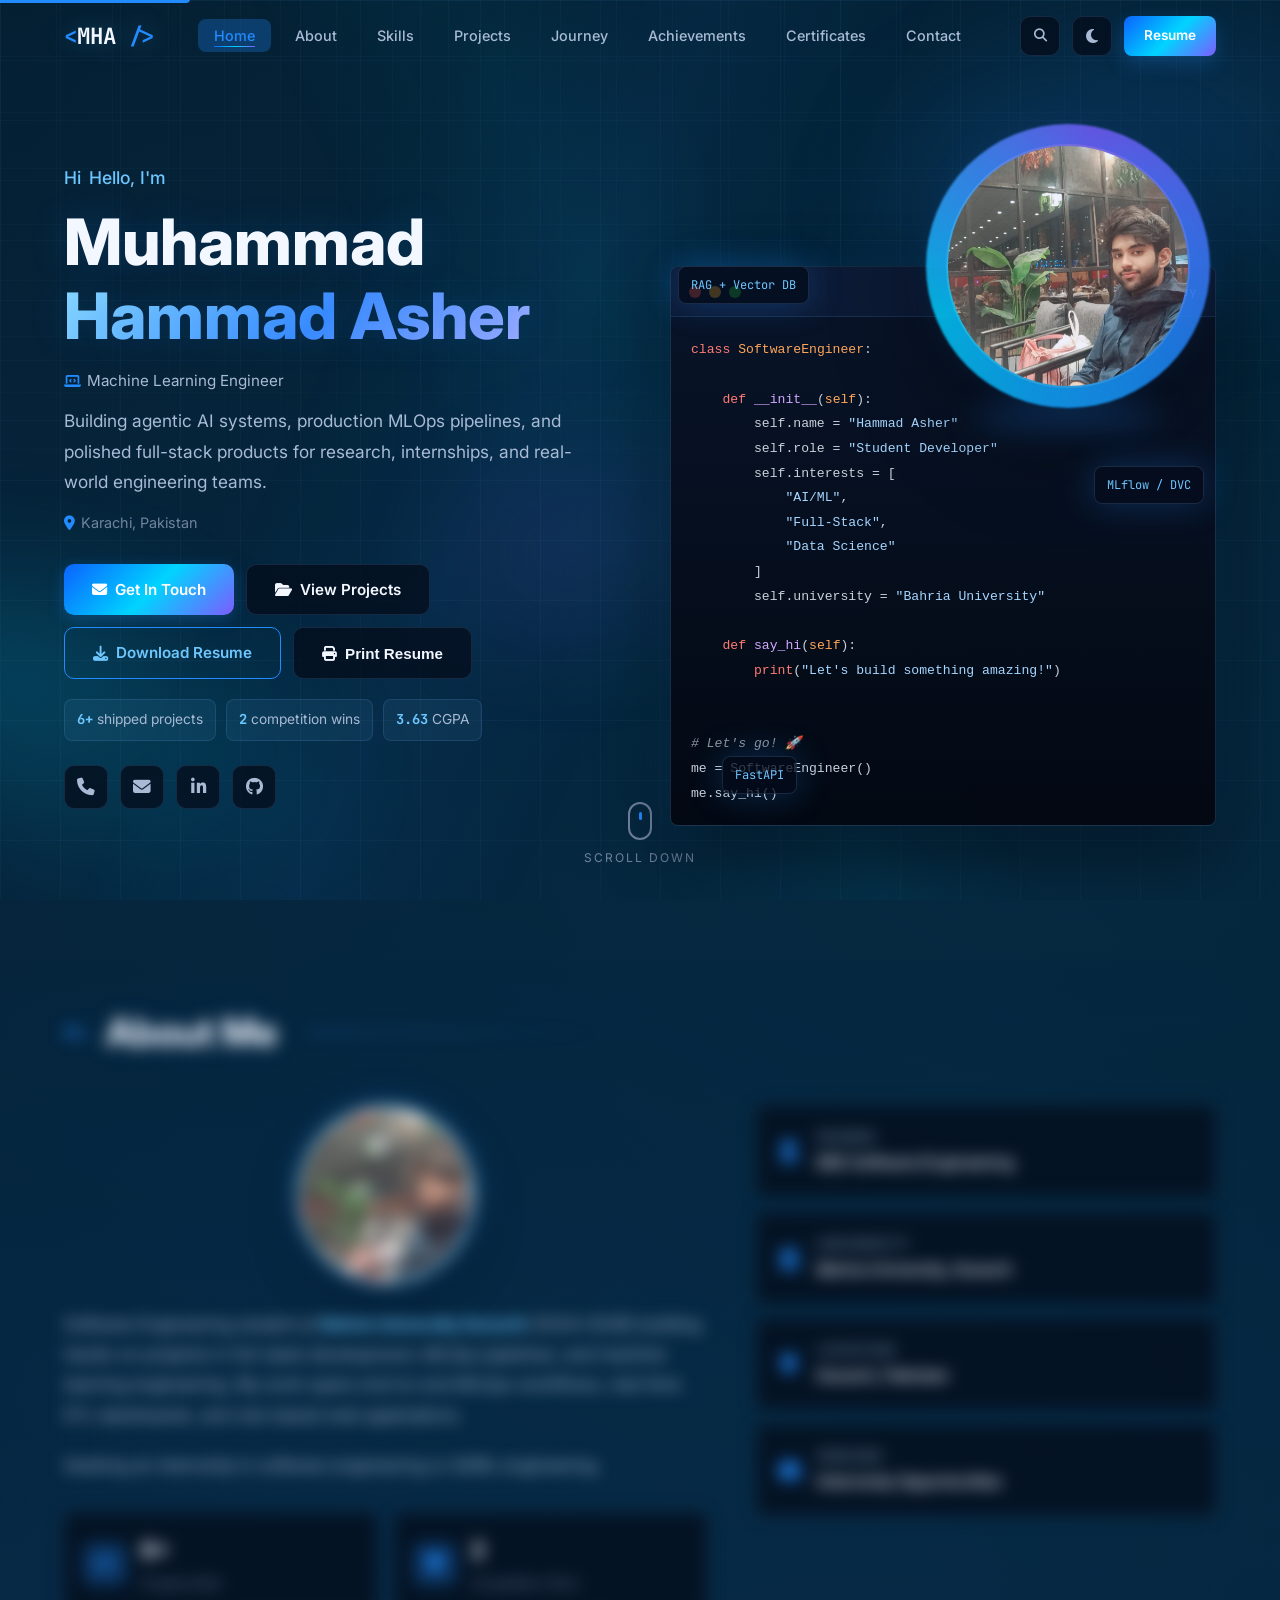
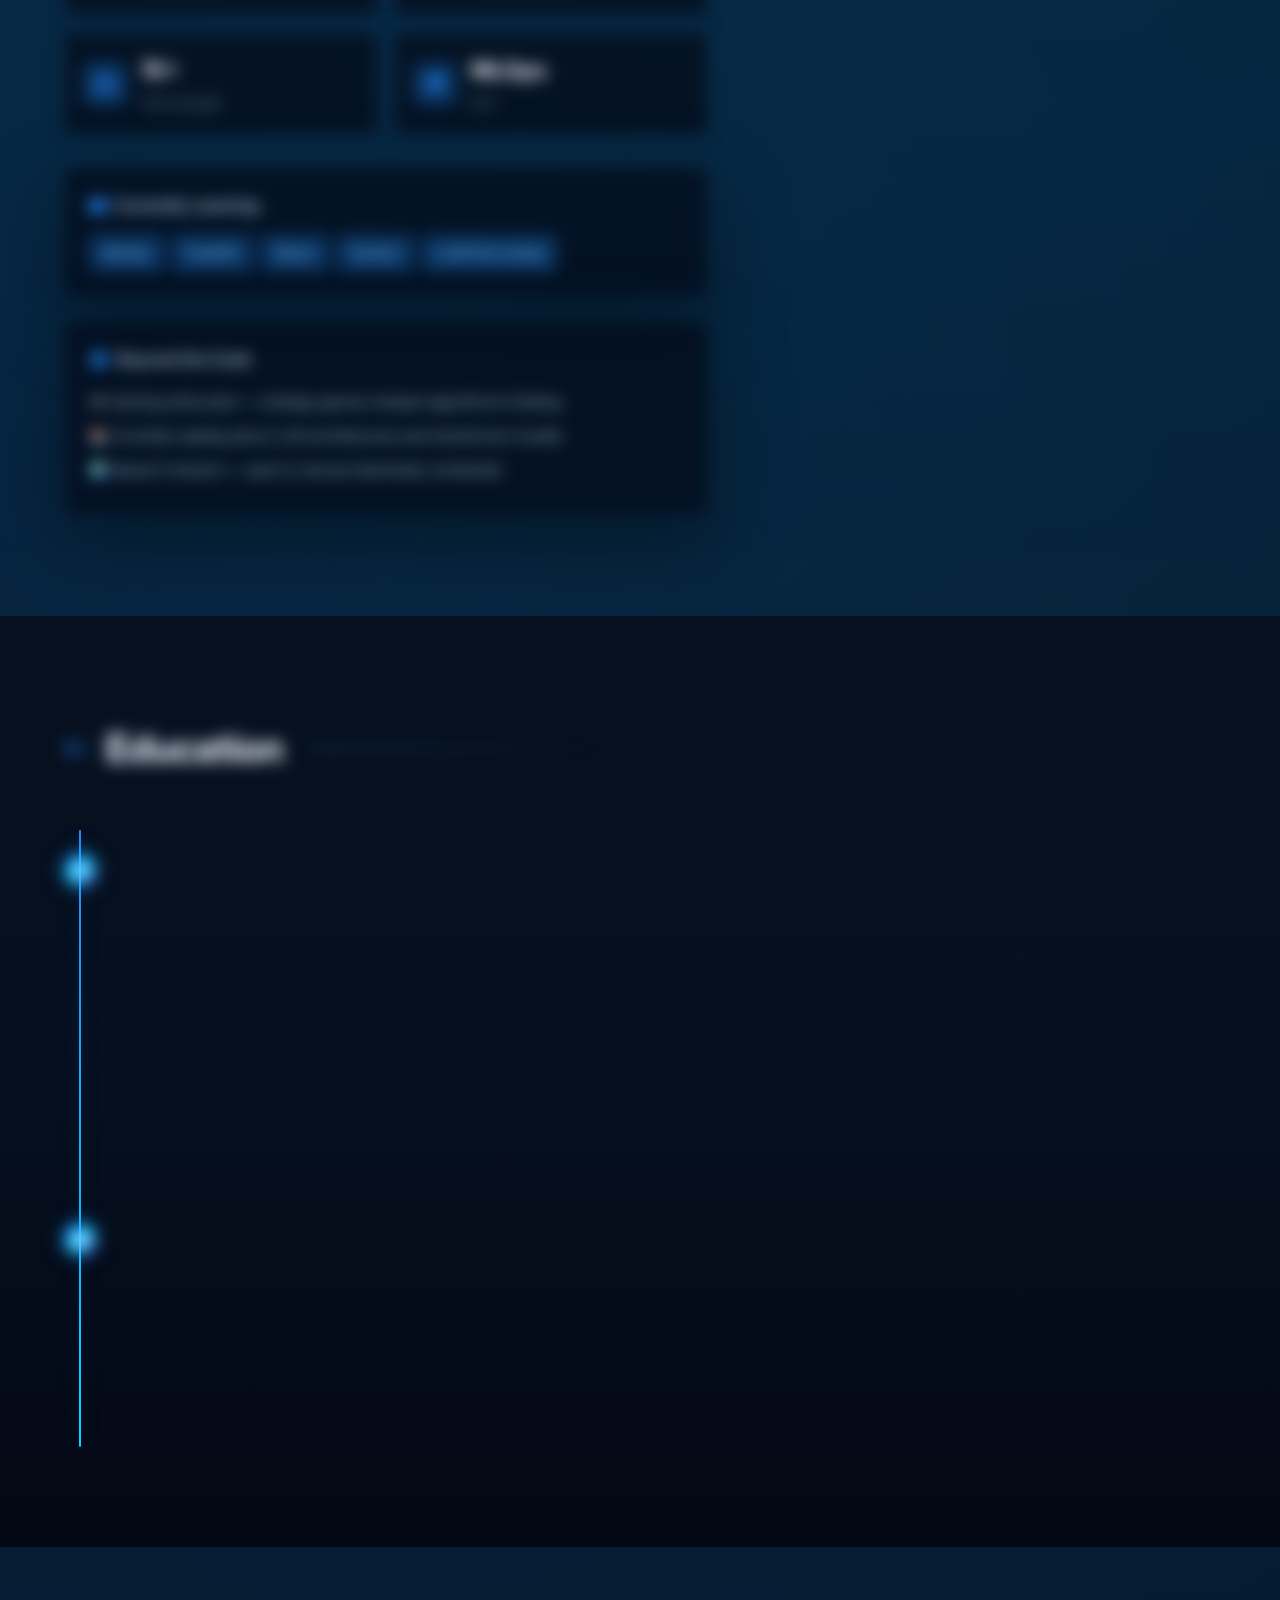
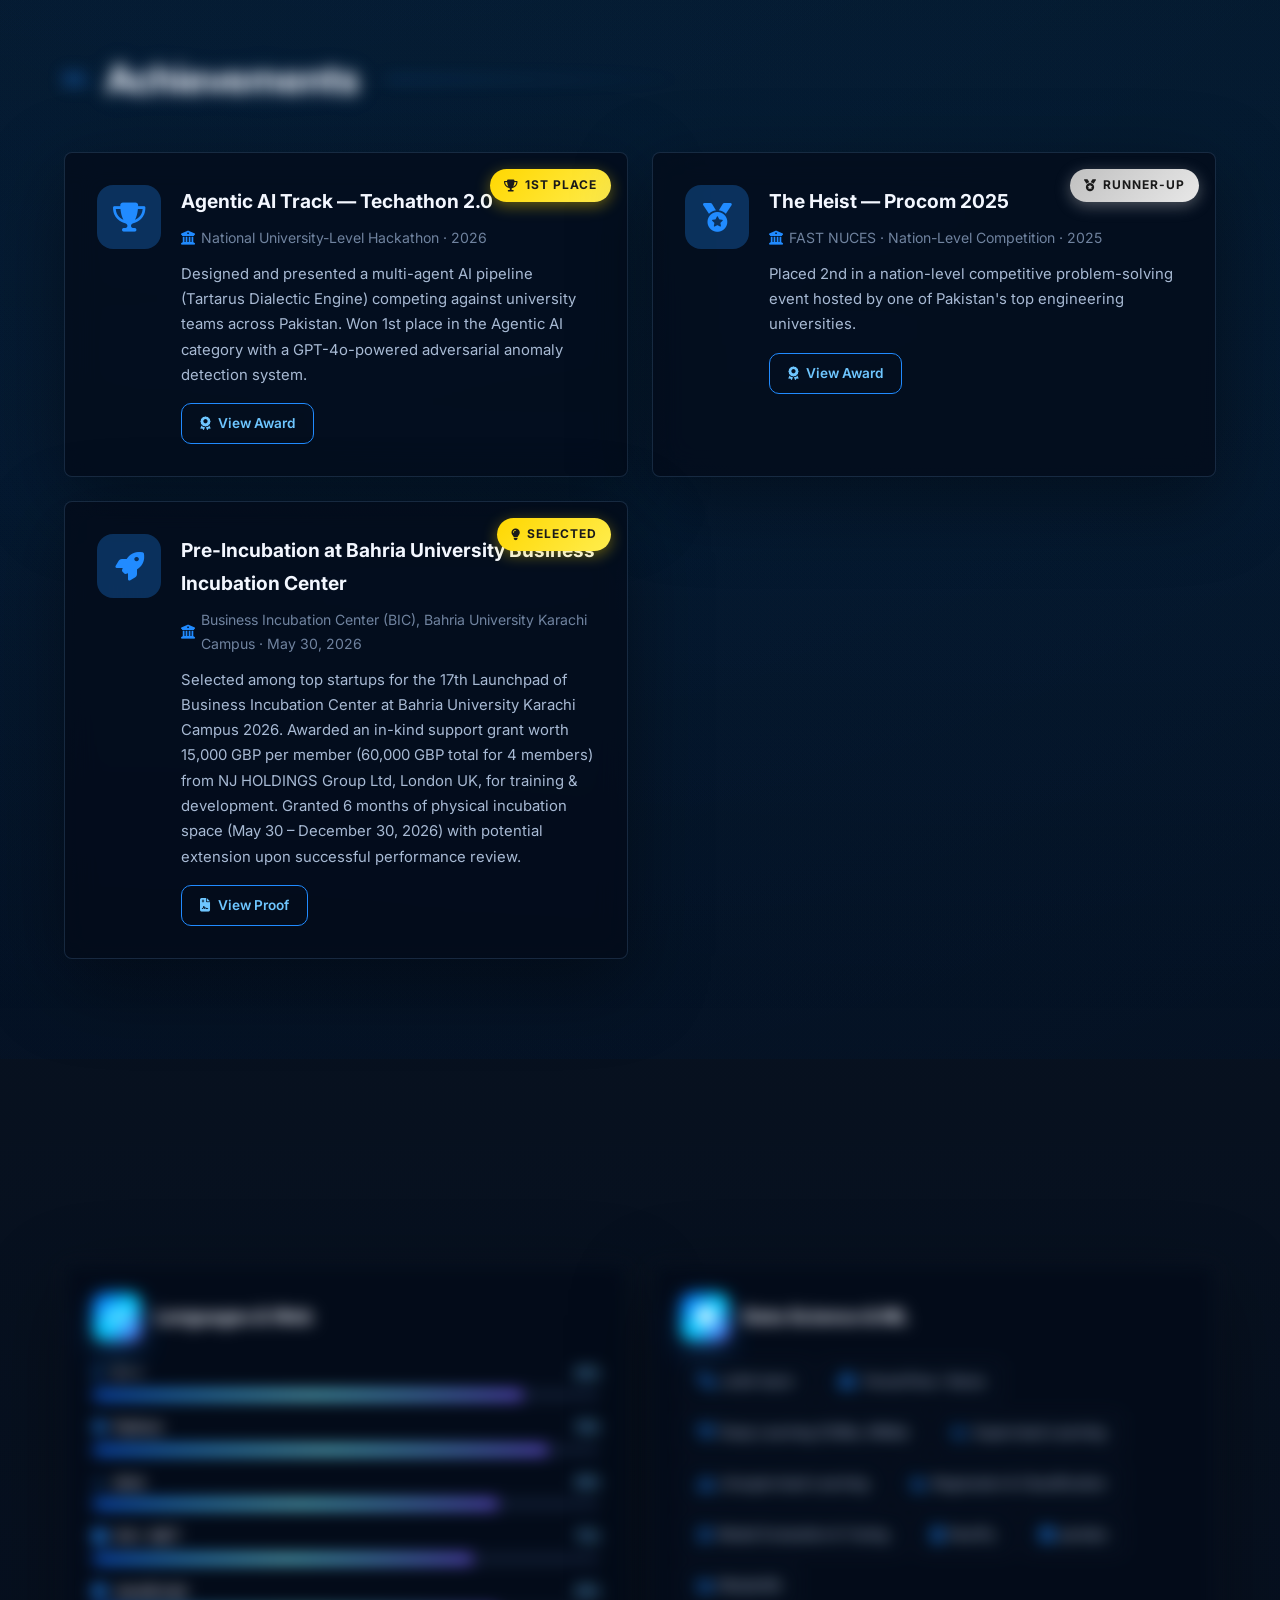
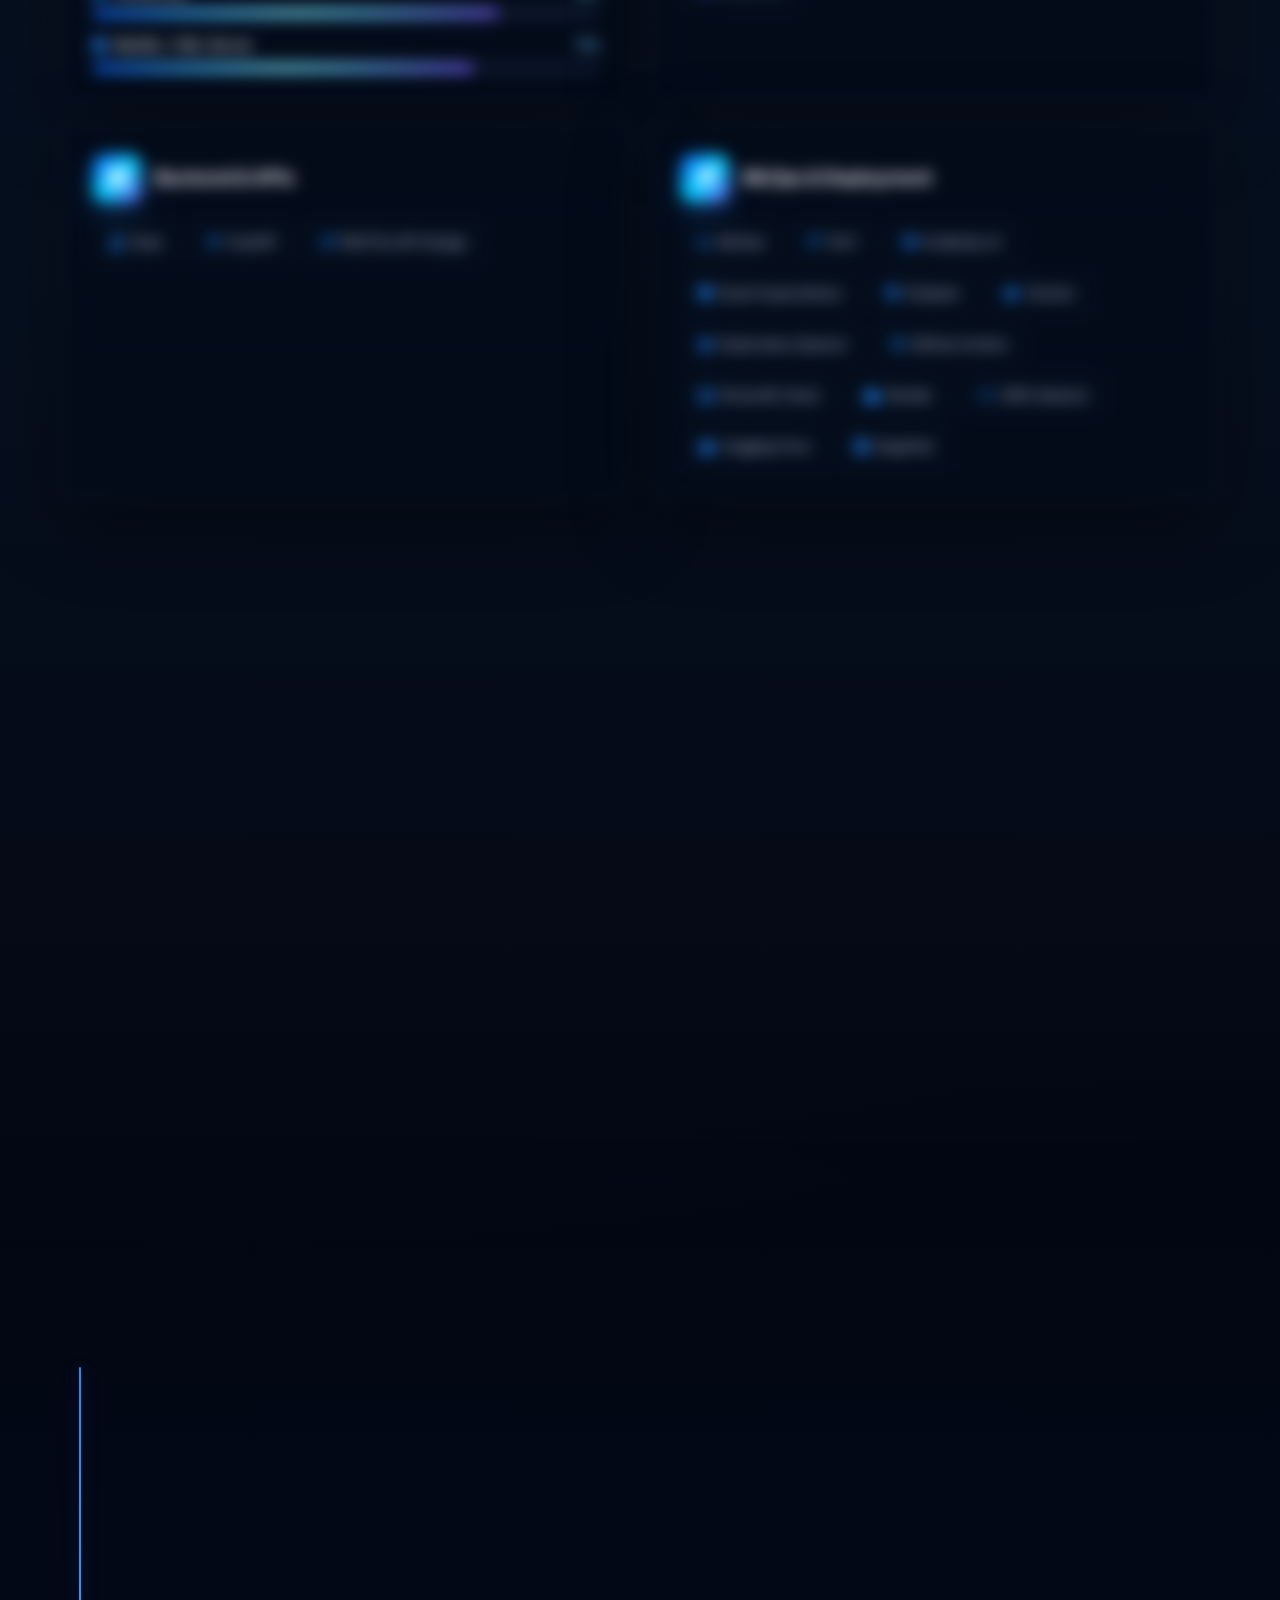
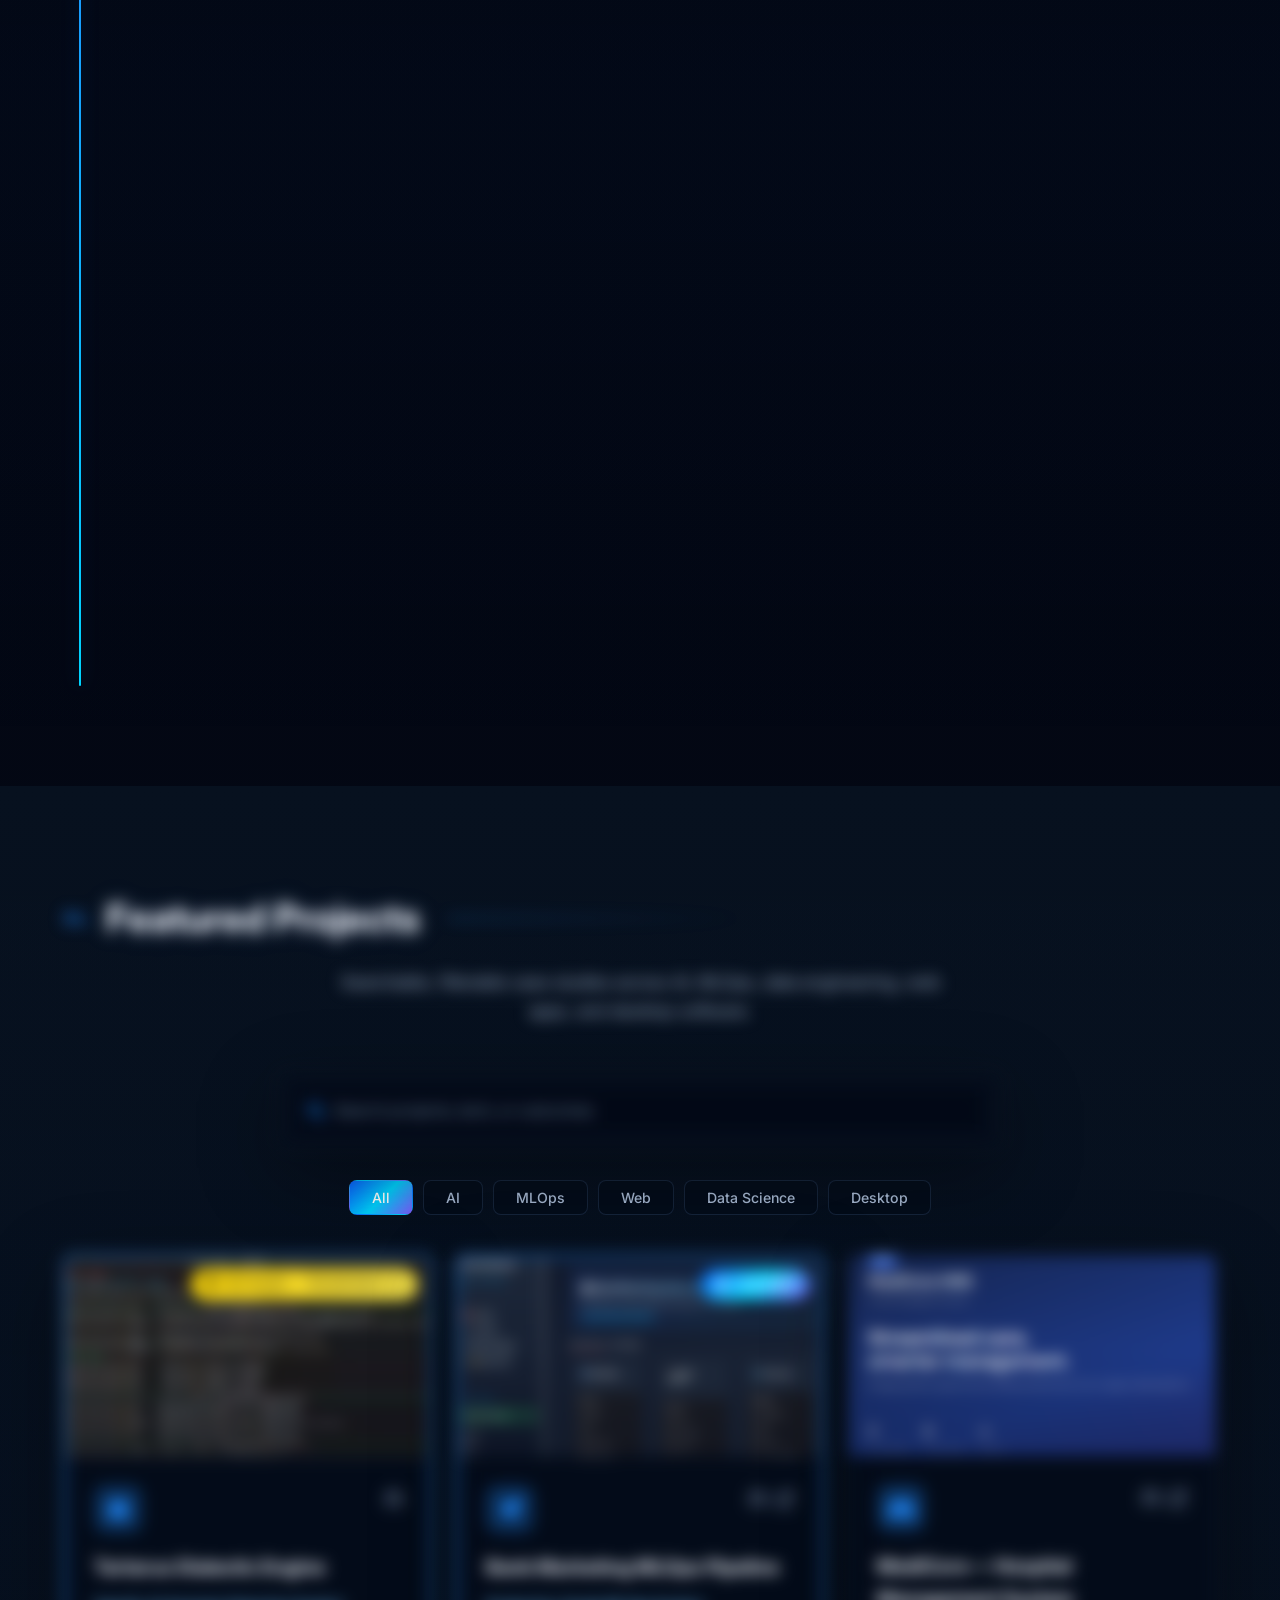
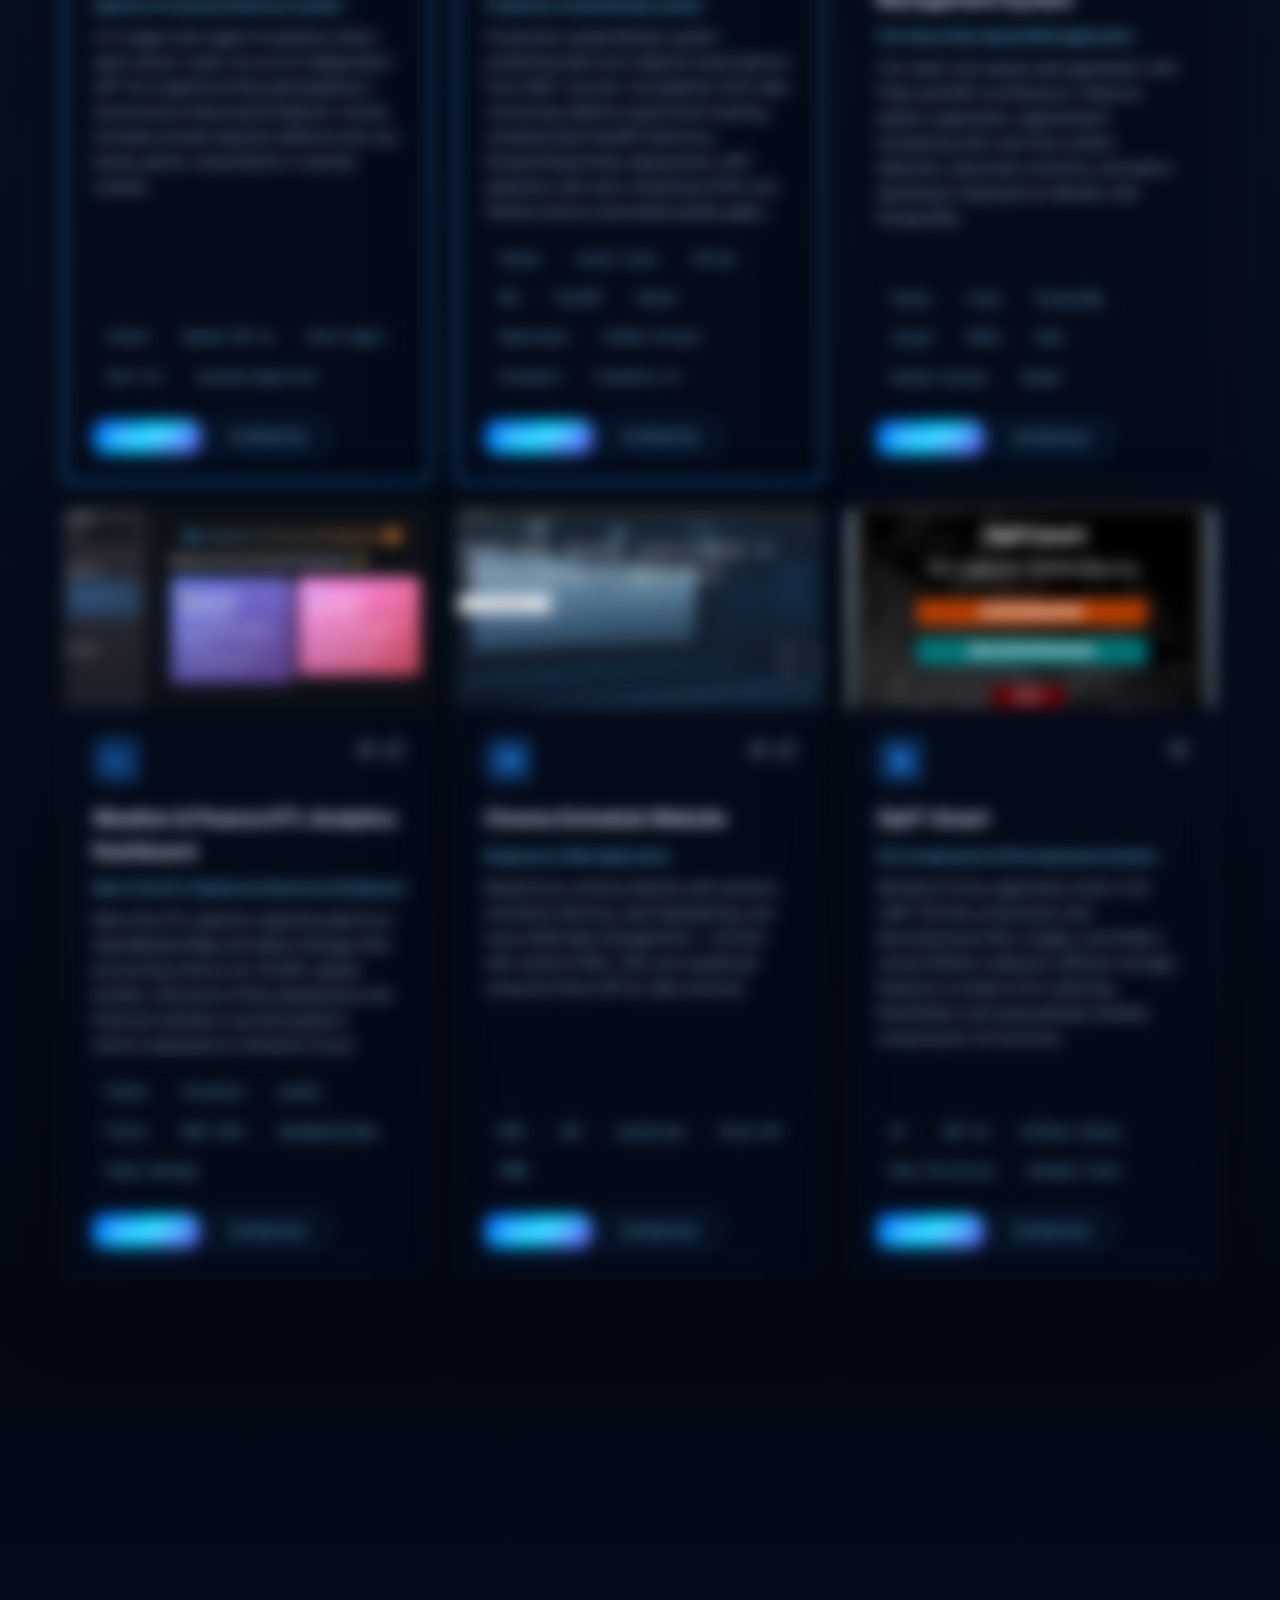
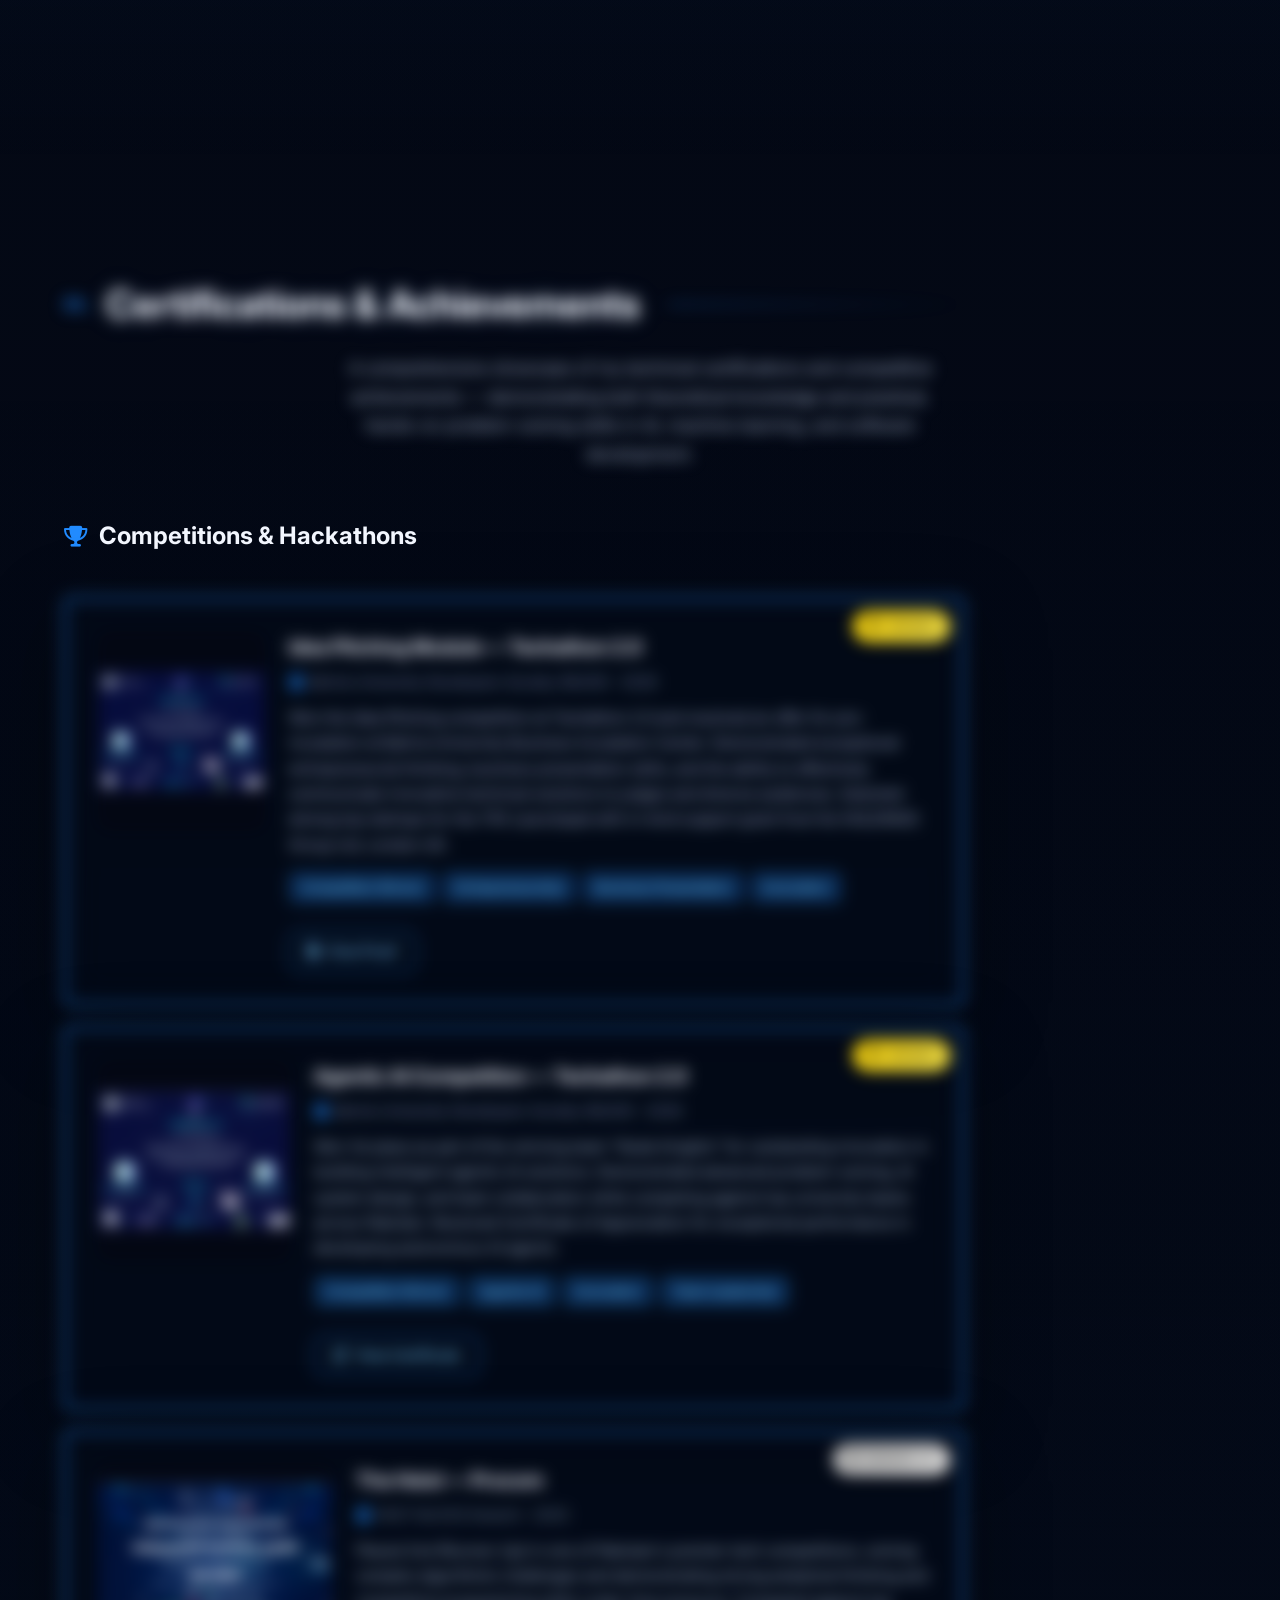
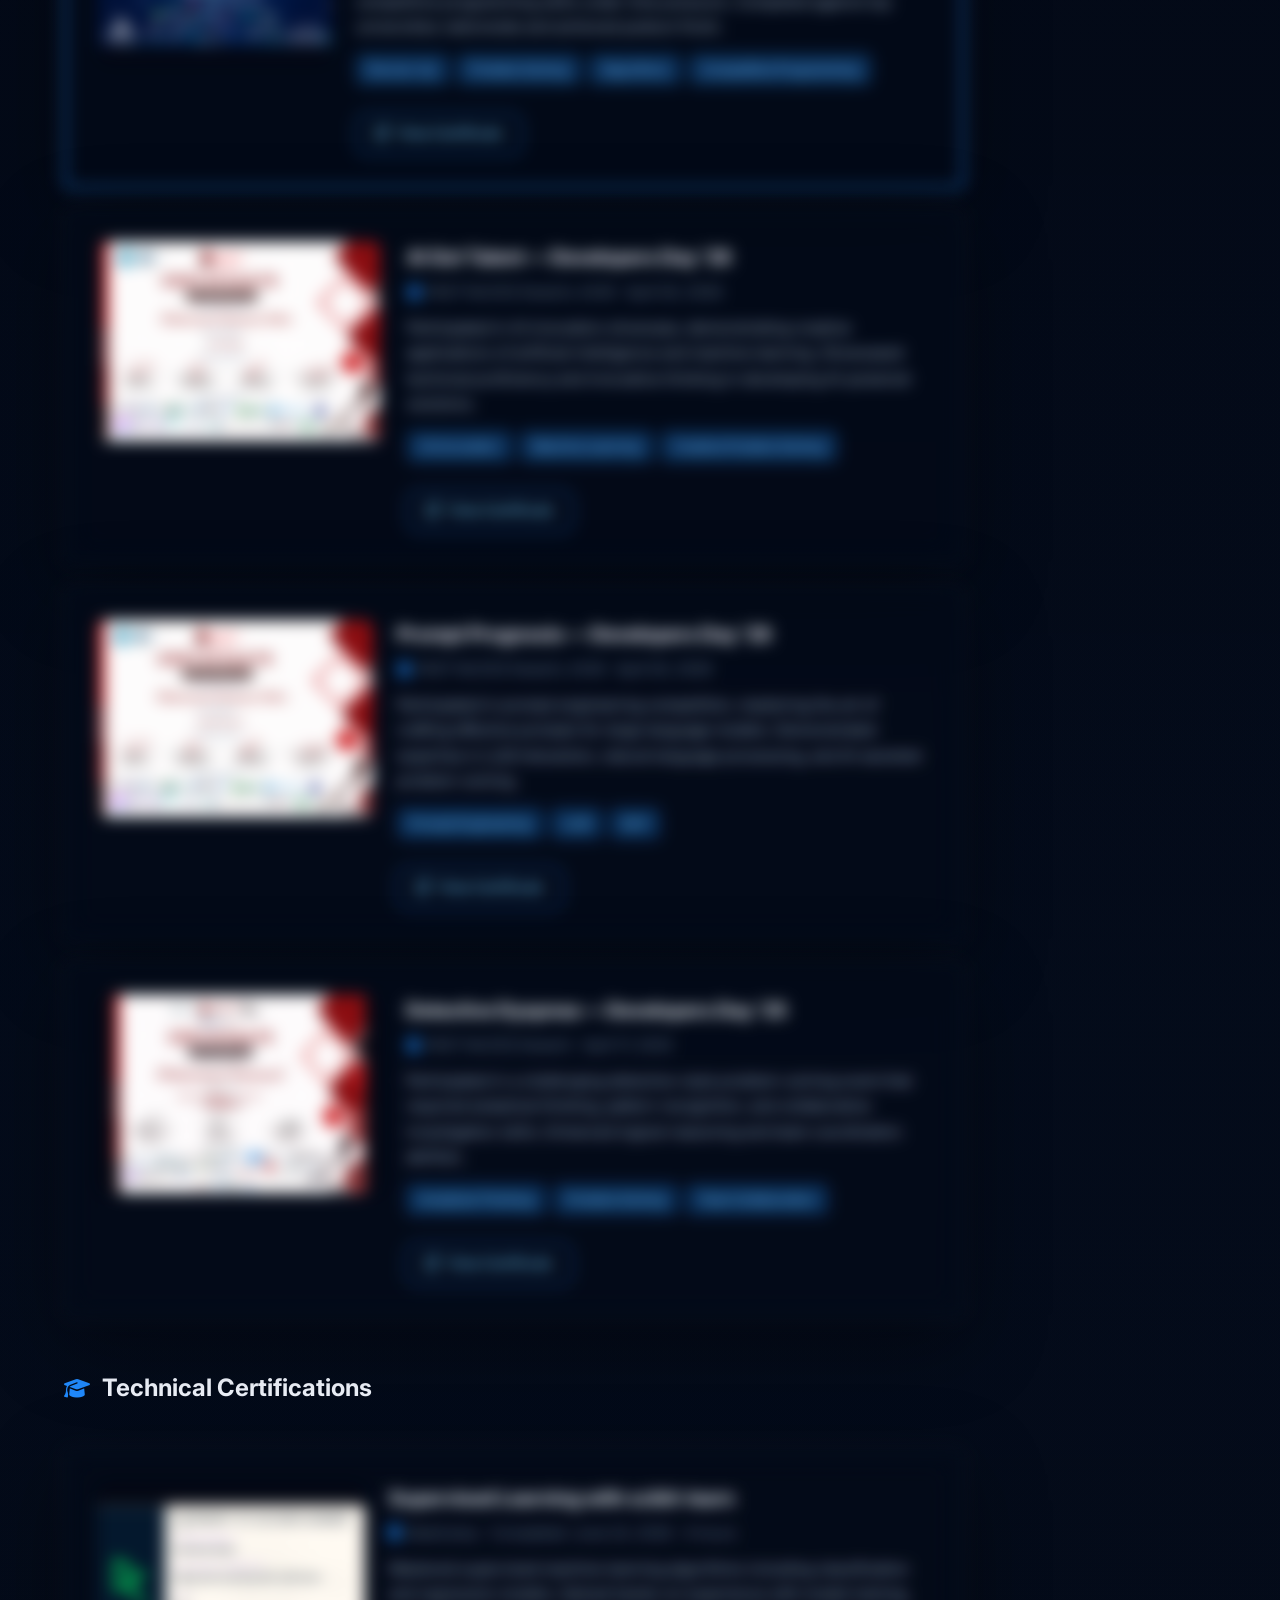
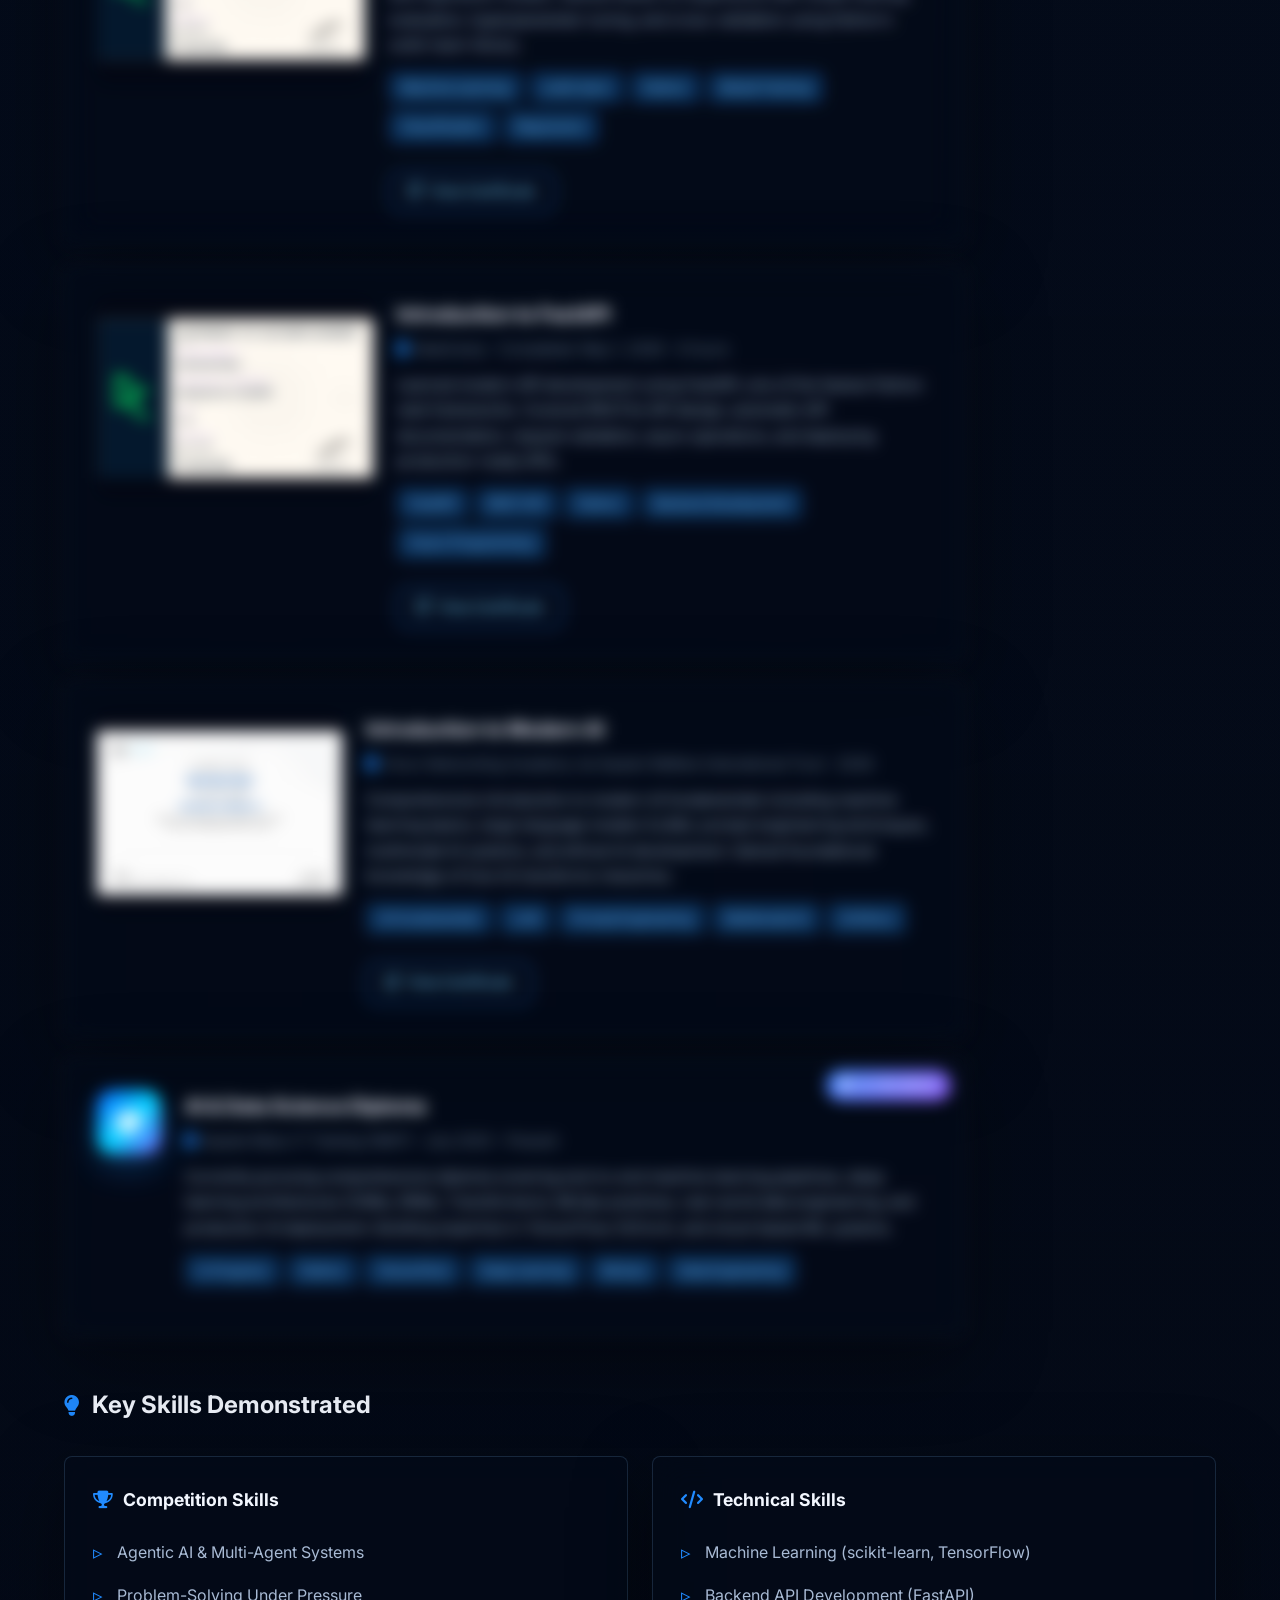
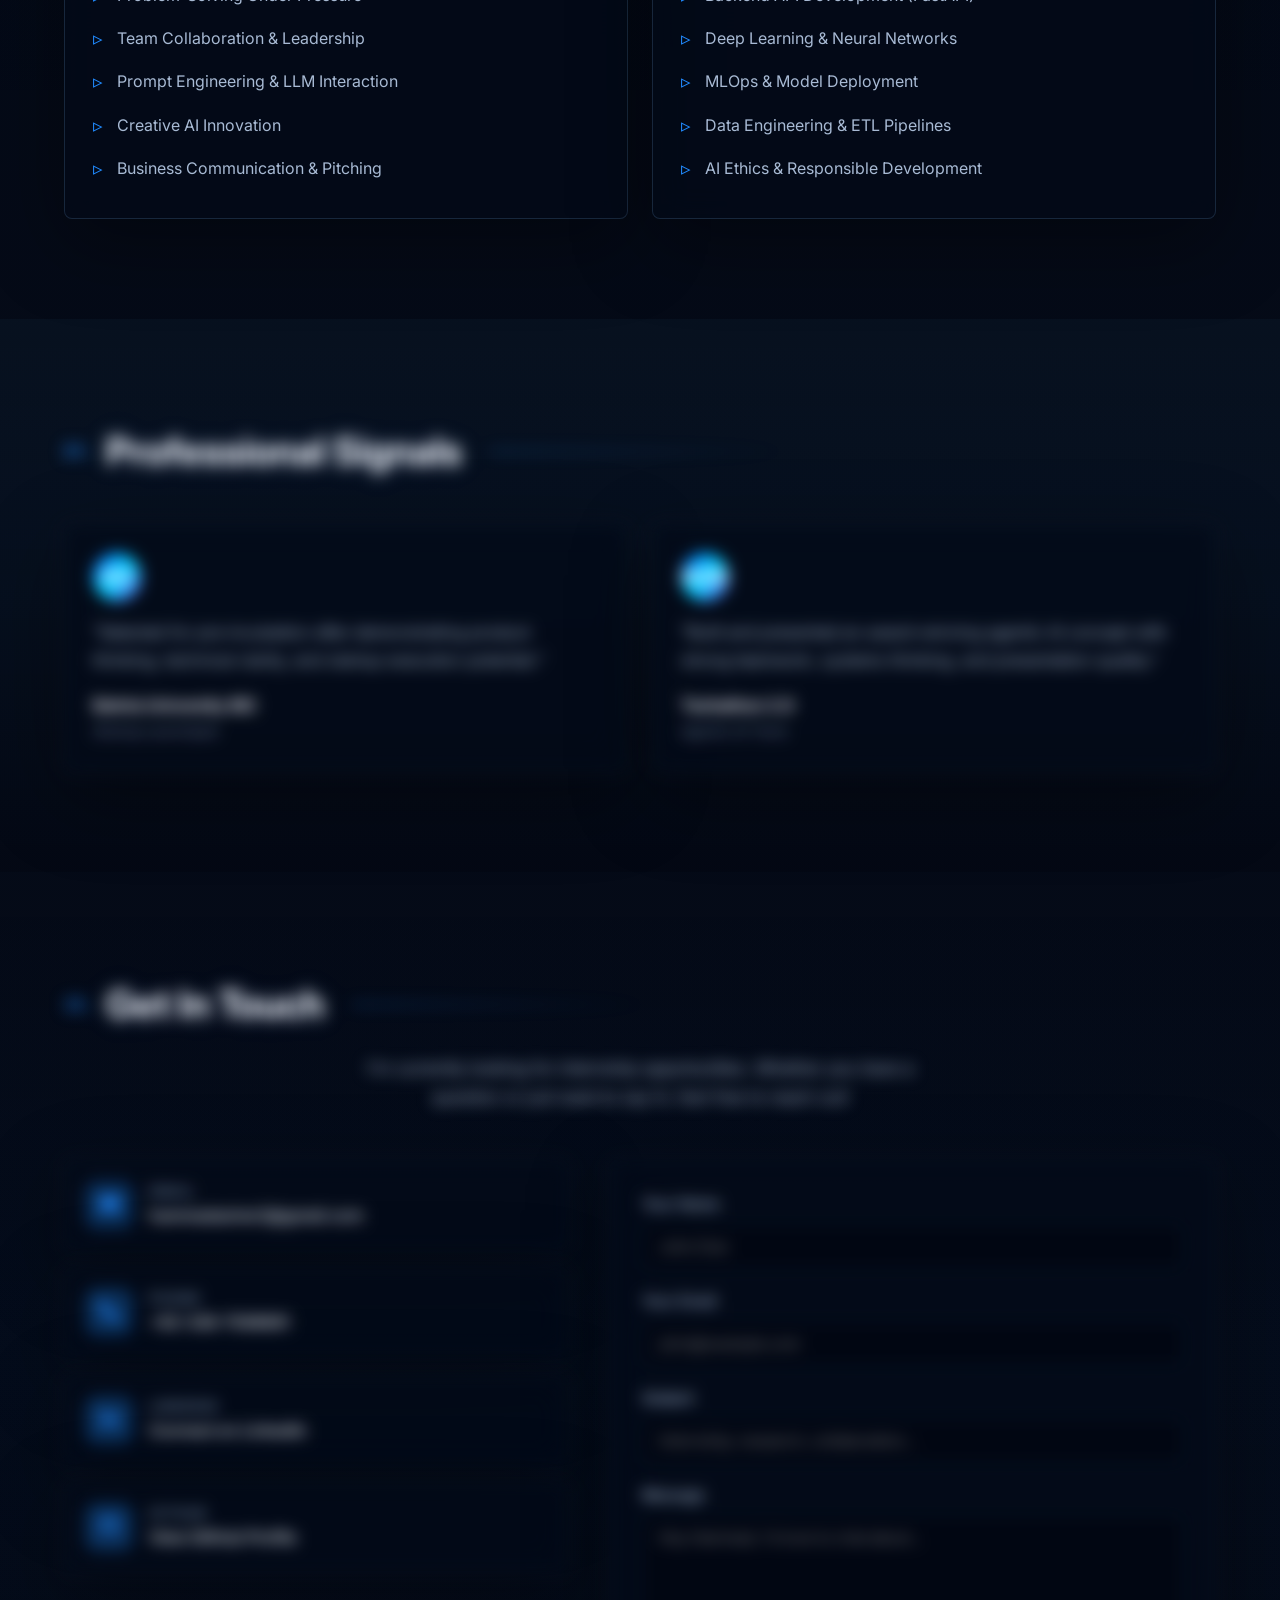
==== commit c62e963b: "removing experience section" ====
--- a/index.html
+++ b/index.html
@@ -75,7 +75,7 @@
         <li><a href="#about" class="nav-link" data-section="about">About</a></li>
         <li><a href="#skills" class="nav-link" data-section="skills">Skills</a></li>
         <li><a href="#projects" class="nav-link" data-section="projects">Projects</a></li>
-        <li><a href="#experience" class="nav-link" data-section="experience">Experience</a></li>
+        <li><a href="#journey" class="nav-link" data-section="journey">Journey</a></li>
         <li><a href="#achievements" class="nav-link" data-section="achievements">Achievements</a></li>
         <li><a href="#certificates" class="nav-link" data-section="certificates">Certificates</a></li>
         <li><a href="#contact" class="nav-link" data-section="contact">Contact</a></li>
@@ -121,7 +121,7 @@
           Building agentic AI systems, production MLOps pipelines, and polished full-stack products for research, internships, and real-world engineering teams.
         </p>
         <p class="hero-location">
-          <i class="fas fa-map-marker-alt"></i> Gulshan-e-Iqbal, Karachi, Pakistan
+          <i class="fas fa-map-marker-alt"></i> Karachi, Pakistan
         </p>
         <div class="hero-buttons">
           <a href="#contact" class="btn btn-primary">
@@ -215,7 +215,7 @@
             <img src="images/MyImage.jpeg" alt="Muhammad Hammad Asher profile photo" loading="lazy" />
           </div>
           <p class="about-description">
-            Software Engineering student at <strong>Bahria University Karachi</strong> (2024–2028) with hands-on experience in full-stack development, MLOps pipelines, and machine learning engineering. Delivered production-grade systems spanning end-to-end MLOps pipelines, real-time ETL platforms, and role-based web applications.
+            Software Engineering student at <strong>Bahria University Karachi</strong> (2024–2028) building hands-on projects in full-stack development, MLOps pipelines, and machine learning engineering. My work spans end-to-end MLOps workflows, real-time ETL dashboards, and role-based web applications.
           </p>
           <p class="about-description">
             Seeking an internship in software engineering or AI/ML engineering.
@@ -598,22 +598,22 @@
     </div>
   </section>
 
-  <!-- ========== EXPERIENCE ========== -->
-  <section class="section" id="experience">
+  <!-- ========== JOURNEY ========== -->
+  <section class="section" id="journey">
     <div class="container">
       <h2 class="section-title">
-        <span class="section-number">05.</span> Experience
+        <span class="section-number">05.</span> Engineering Journey
       </h2>
       <p class="section-subtitle">
-        Practical engineering work through hackathons, academic builds, startup incubation, and production-style deployments.
+        Academic milestones, competitions, startup incubation, and portfolio projects. No inflated job titles, just the work I can confidently explain.
       </p>
-      <div class="timeline experience-timeline">
+      <div class="timeline journey-timeline">
         <div class="timeline-item">
           <div class="timeline-marker"><i class="fas fa-rocket"></i></div>
           <div class="timeline-content glass-card">
             <div class="timeline-badge">Current</div>
-            <h3>Startup Builder - Bahria University Business Incubation Center</h3>
-            <p class="timeline-degree">Selected Pre-Incubation Founder</p>
+            <h3>Bahria University Business Incubation Center</h3>
+            <p class="timeline-degree">Selected for Pre-Incubation</p>
             <p class="timeline-date"><i class="fas fa-calendar-alt"></i> May 2026 - Present</p>
             <p>Selected for the 17th Launchpad with physical incubation support and an in-kind training and development grant from NJ HOLDINGS Group Ltd.</p>
             <div class="timeline-tags">
@@ -628,10 +628,10 @@
           <div class="timeline-marker"><i class="fas fa-brain"></i></div>
           <div class="timeline-content glass-card">
             <div class="timeline-badge badge-secondary">Winner</div>
-            <h3>Agentic AI Engineer - Techathon 2.0</h3>
-            <p class="timeline-degree">Team Node Knights</p>
+            <h3>Techathon 2.0 - Agentic AI Track</h3>
+            <p class="timeline-degree">1st Place with Team Node Knights</p>
             <p class="timeline-date"><i class="fas fa-calendar-alt"></i> 2026</p>
-            <p>Designed a multi-agent anomaly detection system using GPT-4o cognitive entities, adversarial debate rounds, and prompt-injection defenses.</p>
+            <p>Contributed to a multi-agent anomaly detection system using GPT-4o cognitive entities, adversarial debate rounds, and prompt-injection defenses.</p>
             <div class="timeline-tags">
               <span class="tag">GPT-4o</span>
               <span class="tag">Multi-Agent AI</span>
@@ -643,10 +643,10 @@
         <div class="timeline-item">
           <div class="timeline-marker"><i class="fas fa-code-branch"></i></div>
           <div class="timeline-content glass-card">
-            <h3>Full-Stack & MLOps Project Engineer</h3>
-            <p class="timeline-degree">Independent Academic and Portfolio Systems</p>
+            <h3>Independent Project Portfolio</h3>
+            <p class="timeline-degree">Academic, self-directed, and competition builds</p>
             <p class="timeline-date"><i class="fas fa-calendar-alt"></i> 2024 - Present</p>
-            <p>Built deployed applications across Flask, FastAPI, Streamlit, PostgreSQL, Docker, MLflow, DVC, and GitHub Actions with clear product workflows.</p>
+            <p>Built and deployed learning-focused applications across Flask, FastAPI, Streamlit, PostgreSQL, Docker, MLflow, DVC, and GitHub Actions.</p>
             <div class="timeline-tags">
               <span class="tag">Flask</span>
               <span class="tag">FastAPI</span>
@@ -905,36 +905,11 @@
     </div>
   </section>
 
-  <!-- ========== GITHUB ========== -->
-  <section class="section section-alt" id="github">
-    <div class="container">
-      <h2 class="section-title">
-        <span class="section-number">08.</span> GitHub Activity
-      </h2>
-      <div class="github-grid">
-        <div class="github-card glass-card">
-          <h3><i class="fab fa-github"></i> Engineering Snapshot</h3>
-          <div class="github-metrics">
-            <div><strong data-count="6">0</strong><span>Featured Repos</span></div>
-            <div><strong data-count="15">0</strong><span>Core Tech</span></div>
-            <div><strong data-count="2">0</strong><span>Wins</span></div>
-          </div>
-          <a href="https://github.com/hammadAsher100" target="_blank" rel="noopener noreferrer" class="btn btn-outline">
-            <i class="fab fa-github"></i> View GitHub
-          </a>
-        </div>
-        <div class="github-card glass-card github-embed-card">
-          <img src="https://github-readme-stats.vercel.app/api?username=hammadAsher100&show_icons=true&theme=transparent&hide_border=true&title_color=218bff&text_color=8aa4c7&icon_color=00d4ff" alt="GitHub statistics for Hammad Asher" loading="lazy" />
-        </div>
-      </div>
-    </div>
-  </section>
-
   <!-- ========== CERTIFICATES ========== -->
   <section class="section" id="certificates">
     <div class="container">
       <h2 class="section-title">
-        <span class="section-number">09.</span> Certifications & Achievements
+        <span class="section-number">08.</span> Certifications & Achievements
       </h2>
       <p class="section-subtitle">
         A comprehensive showcase of my technical certifications and competitive achievements — demonstrating both theoretical knowledge and practical, hands-on problem-solving skills in AI, machine learning, and software development.
@@ -1240,7 +1215,7 @@
   <section class="section section-alt" id="testimonials">
     <div class="container">
       <h2 class="section-title">
-        <span class="section-number">10.</span> Professional Signals
+        <span class="section-number">09.</span> Professional Signals
       </h2>
       <div class="testimonials-grid">
         <article class="testimonial-card glass-card">
@@ -1263,7 +1238,7 @@
   <section class="section" id="contact">
     <div class="container">
       <h2 class="section-title">
-        <span class="section-number">11.</span> Get In Touch
+        <span class="section-number">10.</span> Get In Touch
       </h2>
       <p class="section-subtitle">
         I'm currently looking for internship opportunities. Whether you have a question or just want to say hi, feel free to reach out!
--- a/style.css
+++ b/style.css
@@ -1625,56 +1625,6 @@
   to { transform: translateX(-50%); }
 }
 
-.github-grid {
-  display: grid;
-  grid-template-columns: 0.9fr 1.1fr;
-  gap: 24px;
-  margin-top: 40px;
-}
-.github-card {
-  padding: 28px;
-}
-.github-card h3 {
-  display: flex;
-  align-items: center;
-  gap: 10px;
-  margin-bottom: 22px;
-}
-.github-card h3 i { color: var(--accent); }
-.github-metrics {
-  display: grid;
-  grid-template-columns: repeat(3, 1fr);
-  gap: 12px;
-  margin-bottom: 24px;
-}
-.github-metrics div {
-  padding: 16px 12px;
-  border: 1px solid var(--border);
-  border-radius: 8px;
-  background: rgba(110, 198, 255, 0.07);
-  text-align: center;
-}
-.github-metrics strong {
-  display: block;
-  color: var(--accent-light);
-  font-size: 1.6rem;
-  font-family: var(--font-mono);
-}
-.github-metrics span {
-  color: var(--text-muted);
-  font-size: 0.78rem;
-}
-.github-embed-card {
-  display: flex;
-  align-items: center;
-  justify-content: center;
-}
-.github-embed-card img {
-  width: 100%;
-  max-width: 560px;
-  border-radius: 8px;
-}
-
 .testimonials-grid {
   display: grid;
   grid-template-columns: repeat(2, minmax(0, 1fr));
@@ -2159,7 +2109,6 @@
   .skills-grid { grid-template-columns: 1fr; }
   .skills-grid > :last-child { grid-column: auto; }
   .contact-grid { grid-template-columns: 1fr; }
-  .github-grid { grid-template-columns: 1fr; }
 }
 @media (max-width: 768px) {
   .nav-links {
@@ -2205,7 +2154,6 @@
   .timeline { padding-left: 32px; }
   .timeline-marker { left: -32px; width: 28px; height: 28px; font-size: 0.7rem; }
   .timeline::before { left: 12px; }
-  .github-metrics { grid-template-columns: 1fr; }
   .testimonials-grid { grid-template-columns: 1fr; }
 }
 @media (max-width: 480px) {
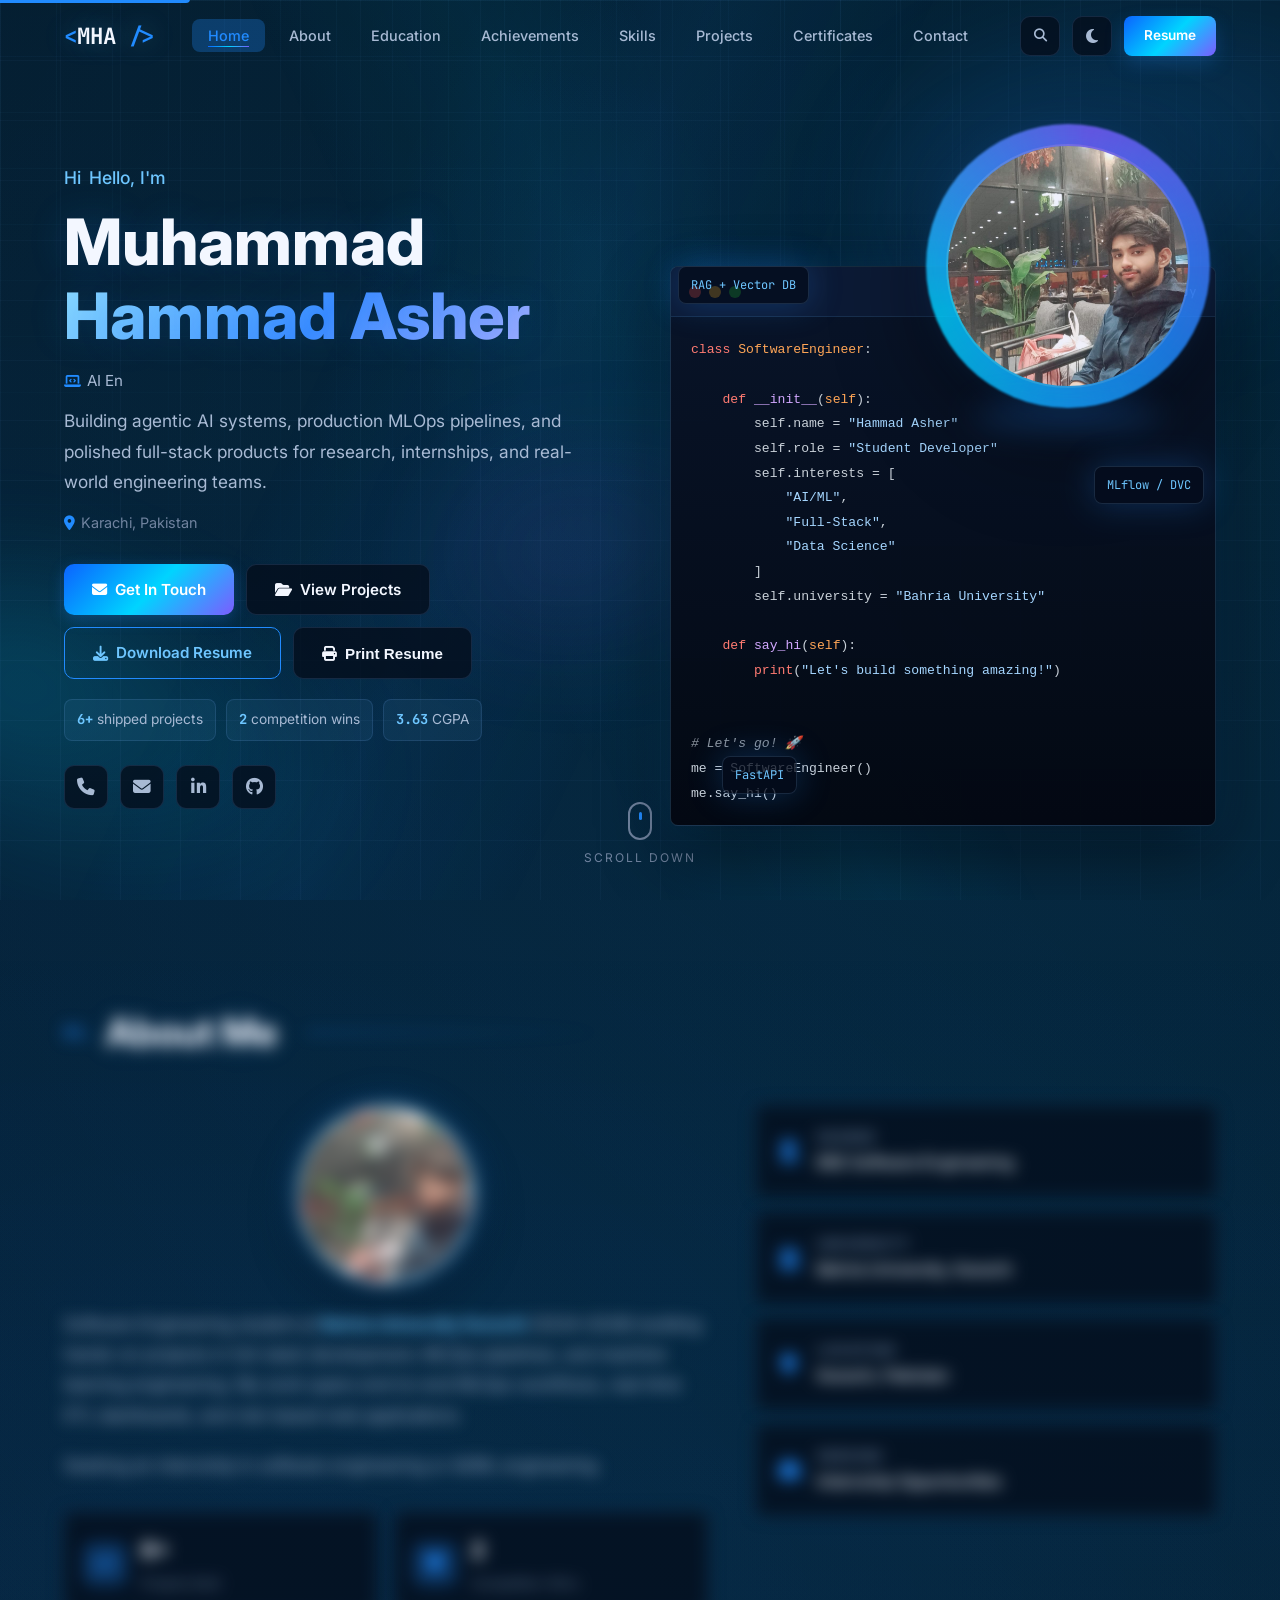
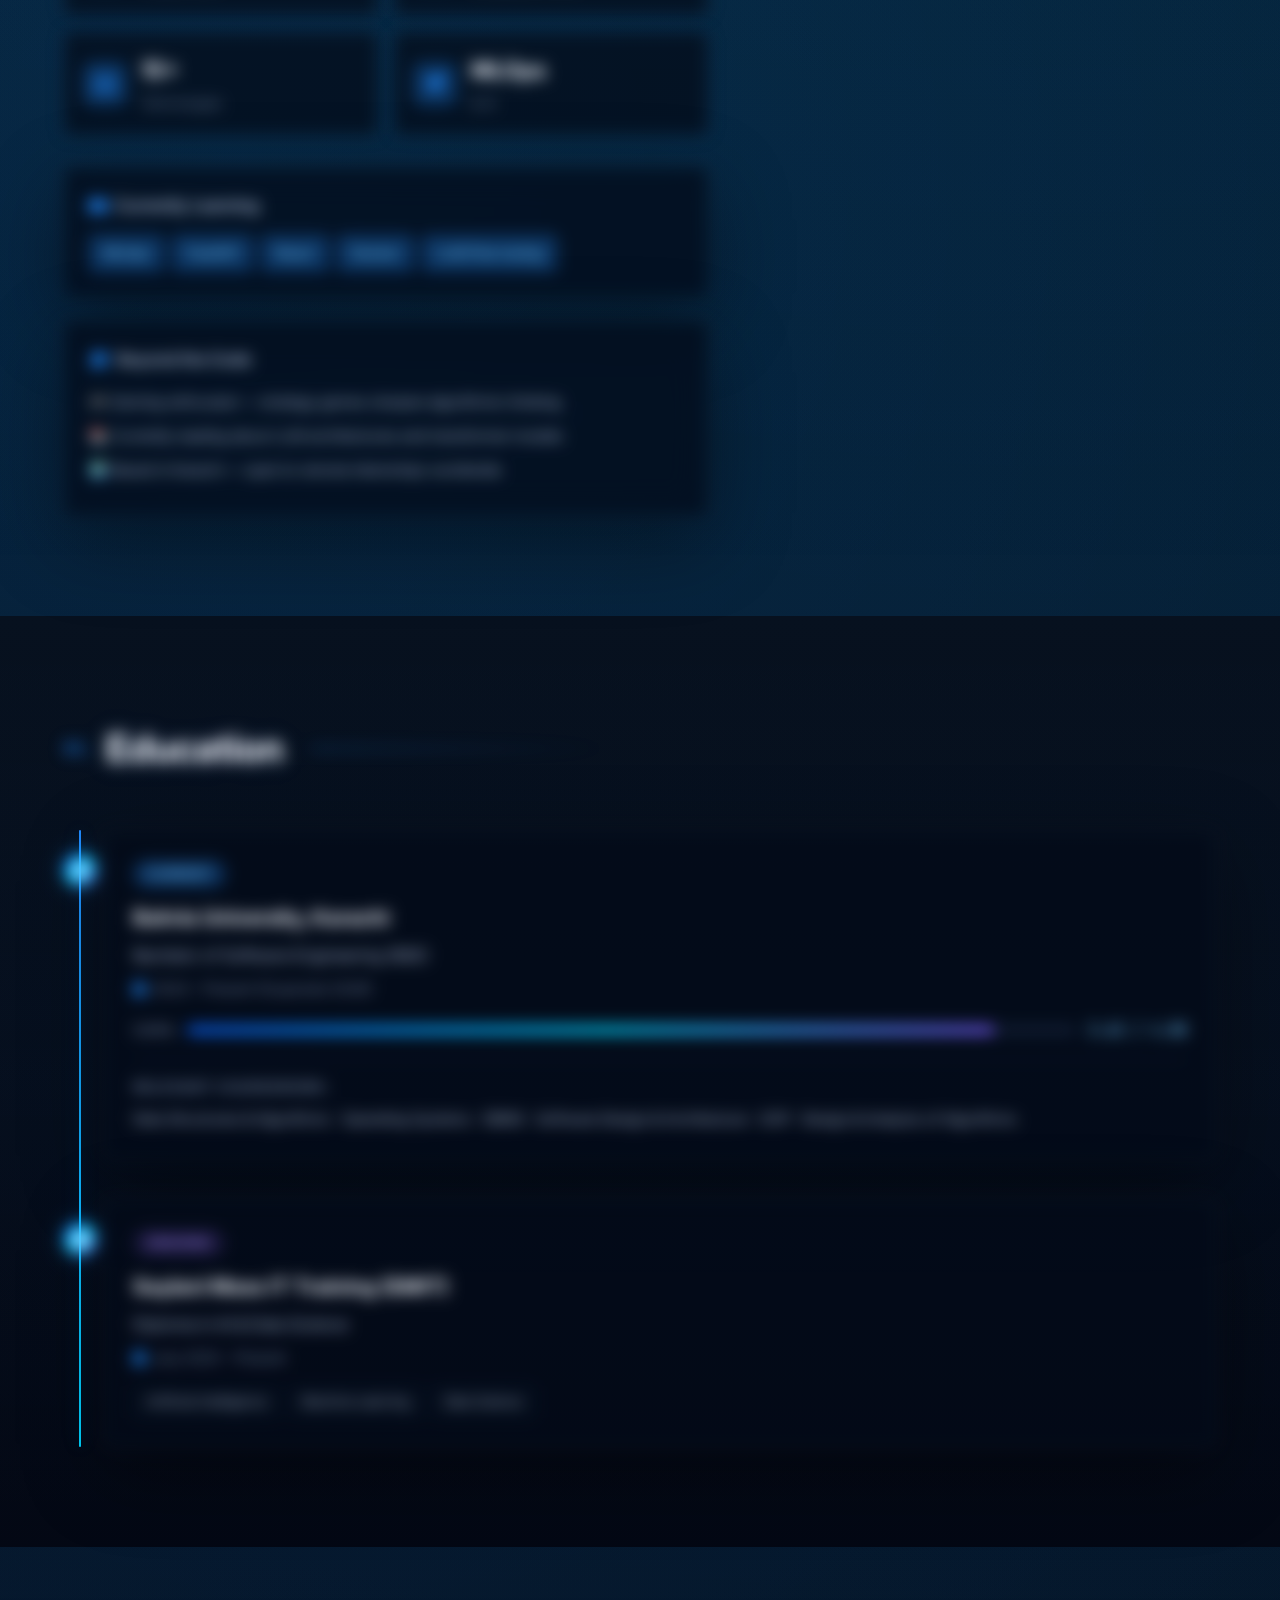
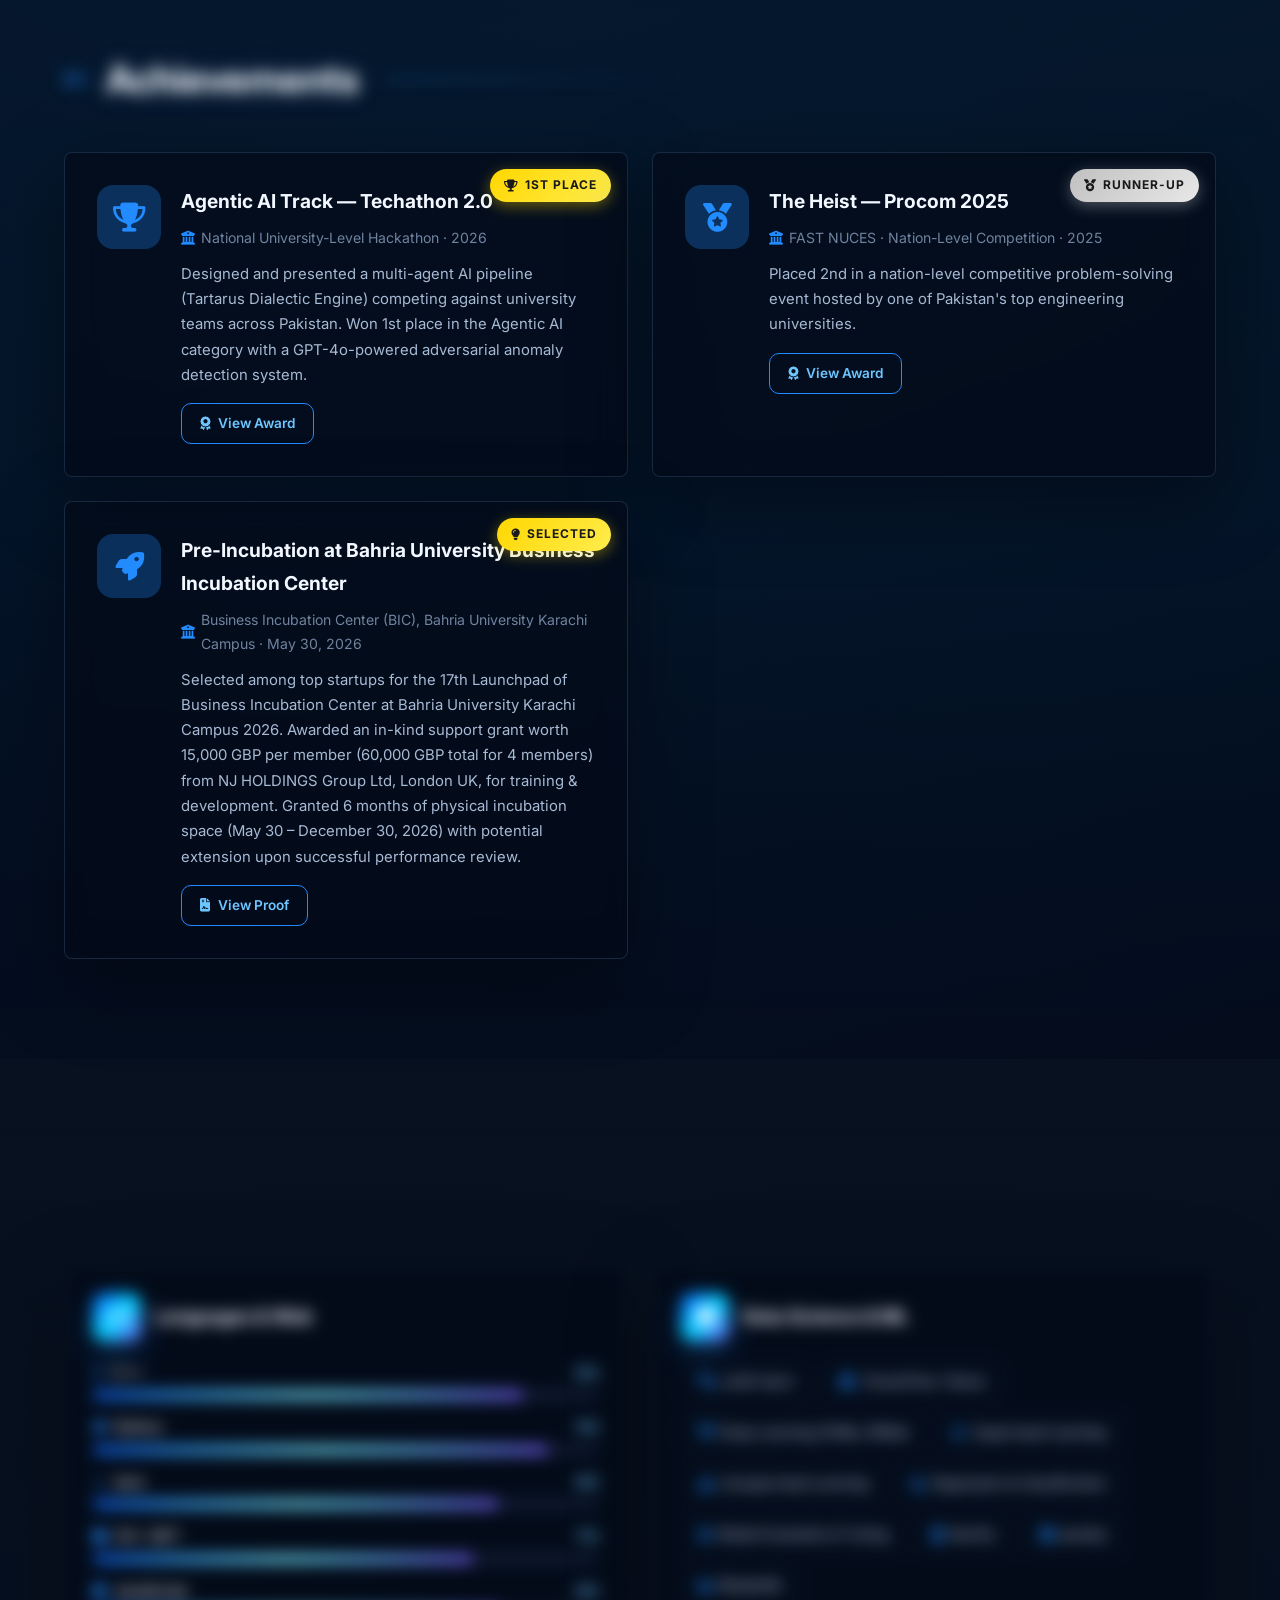
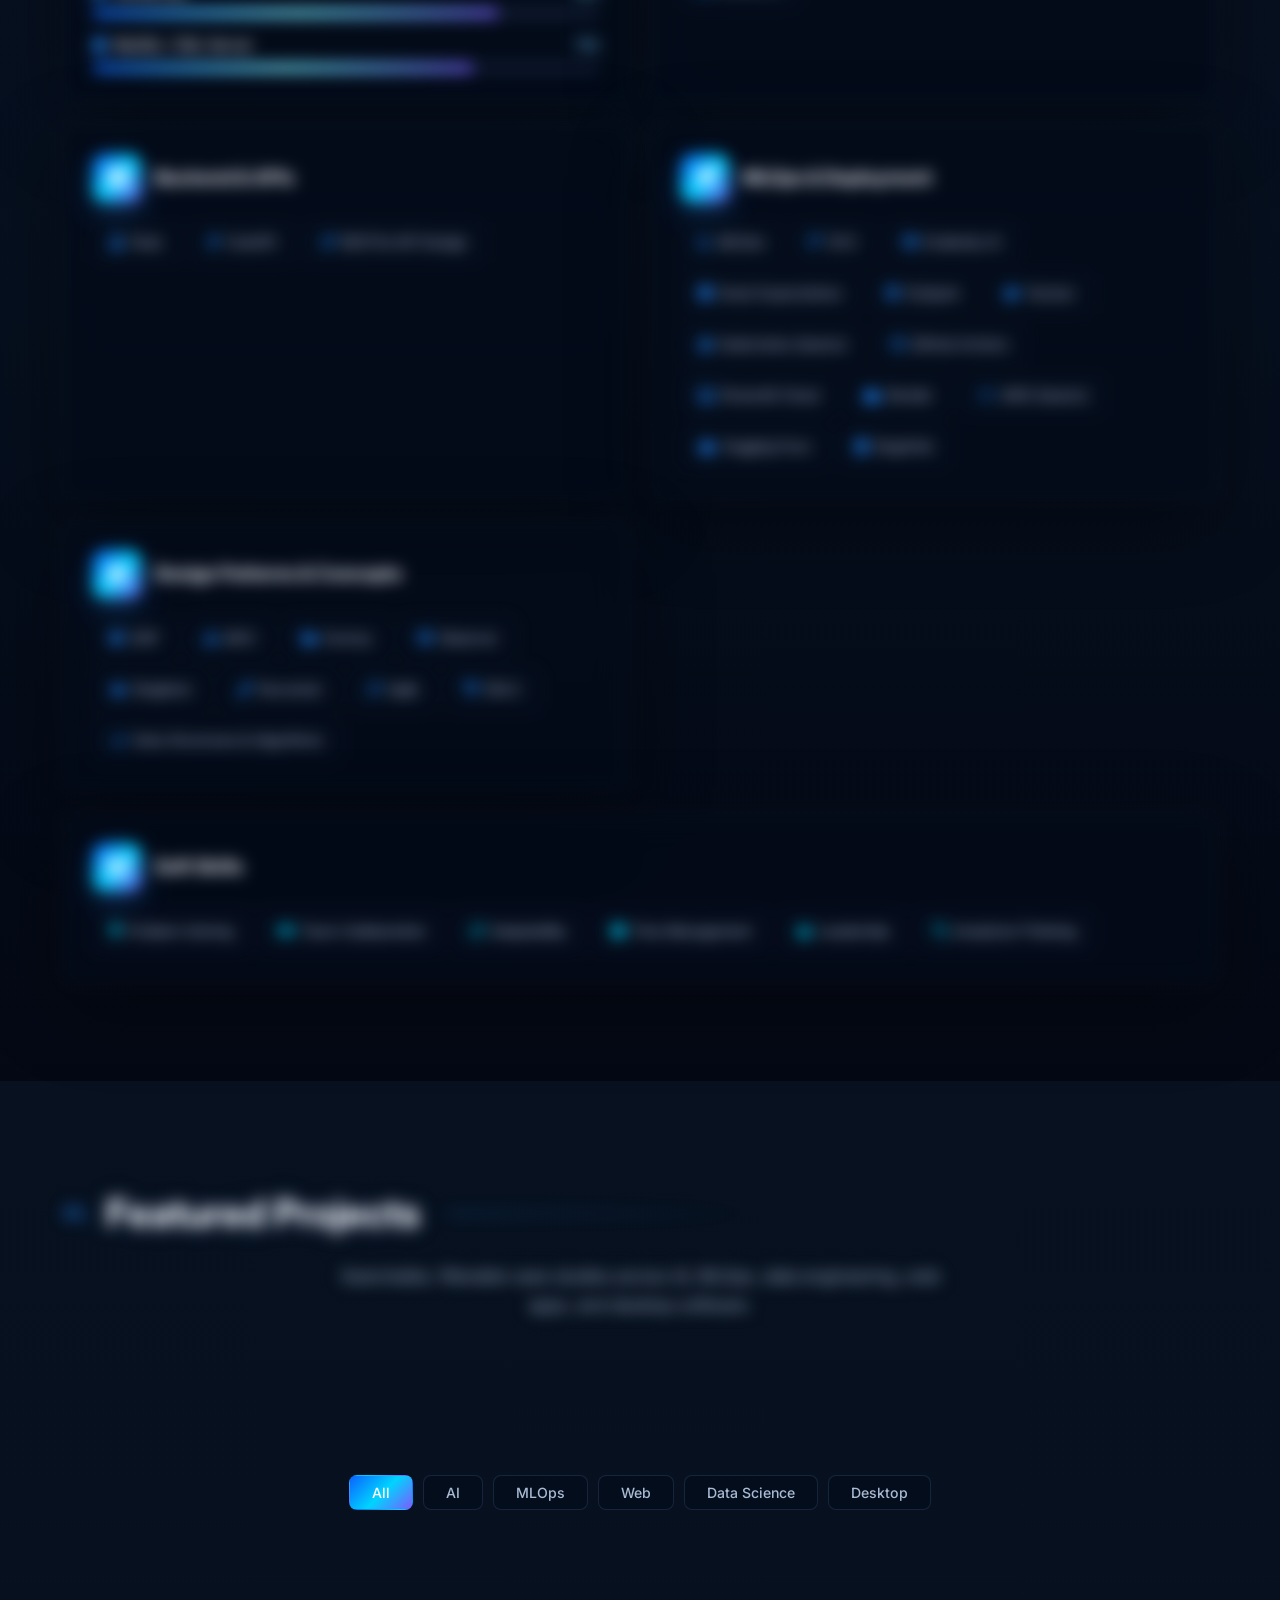
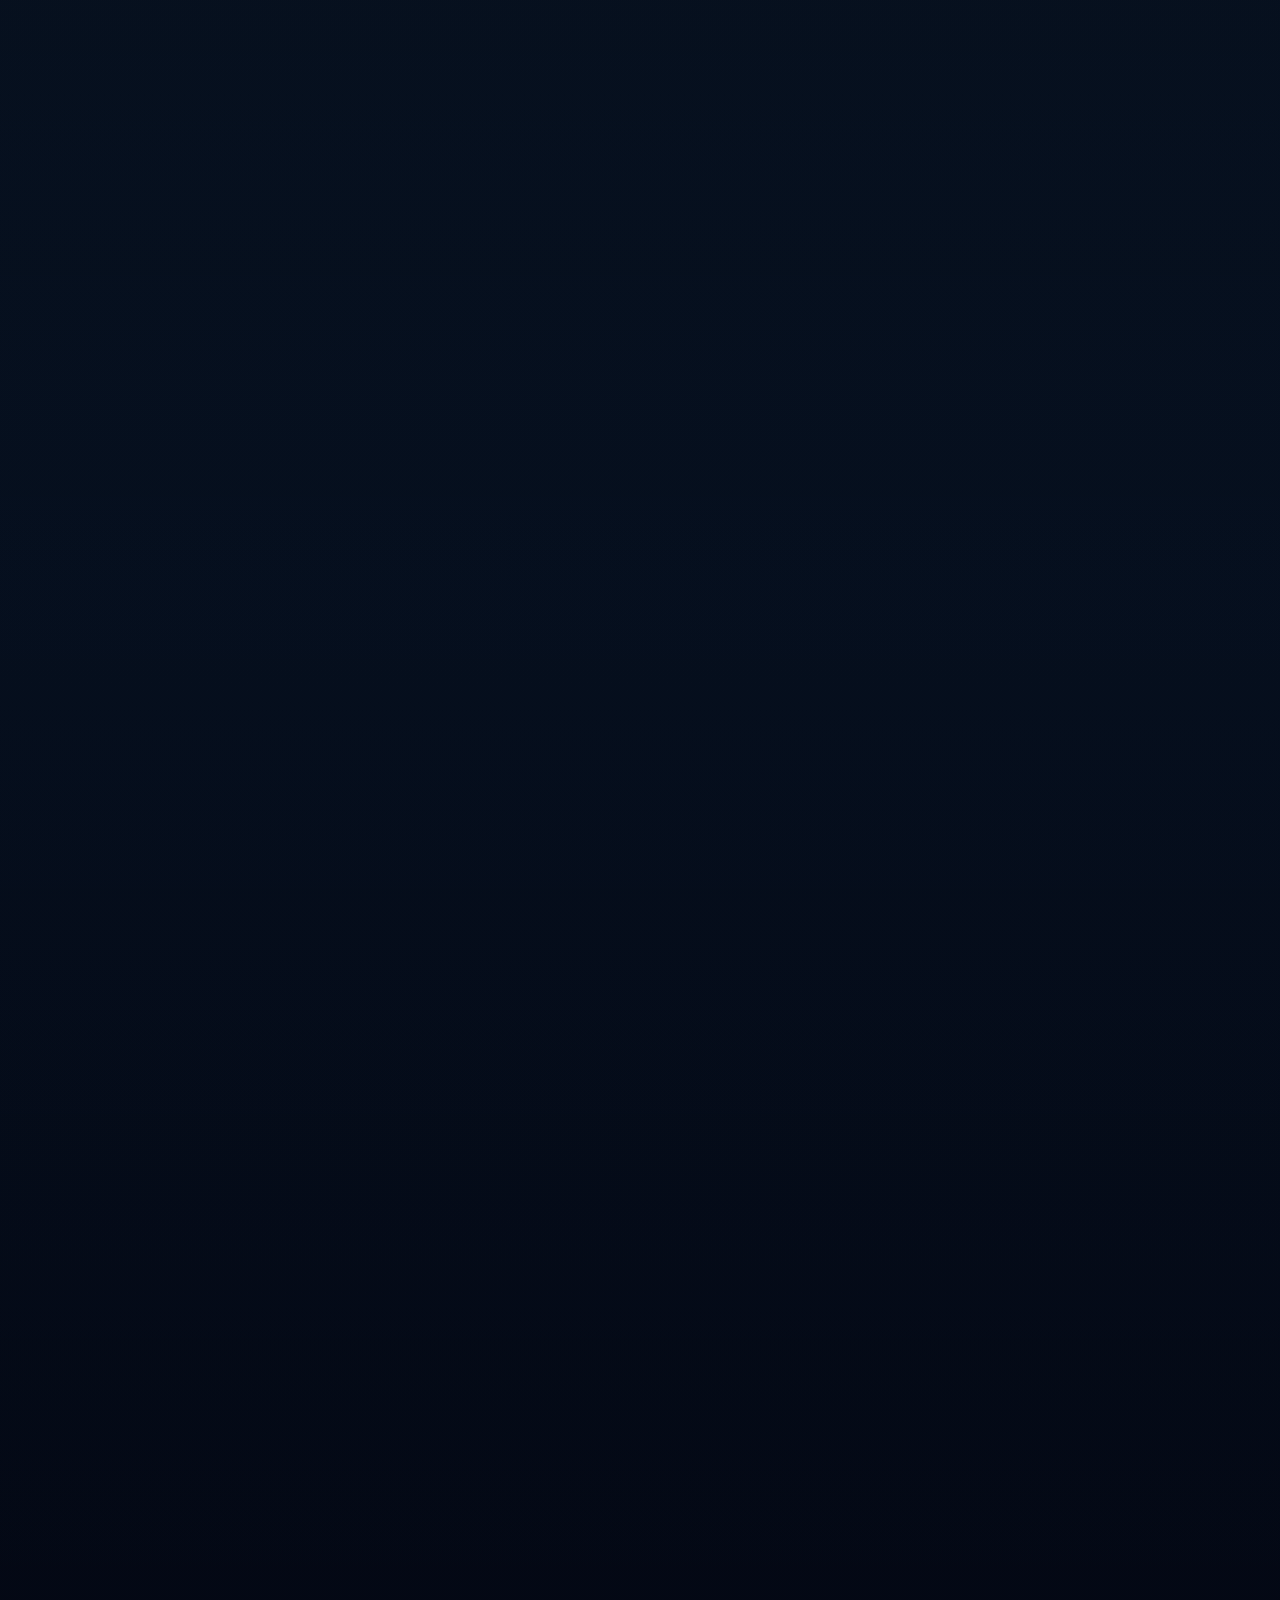
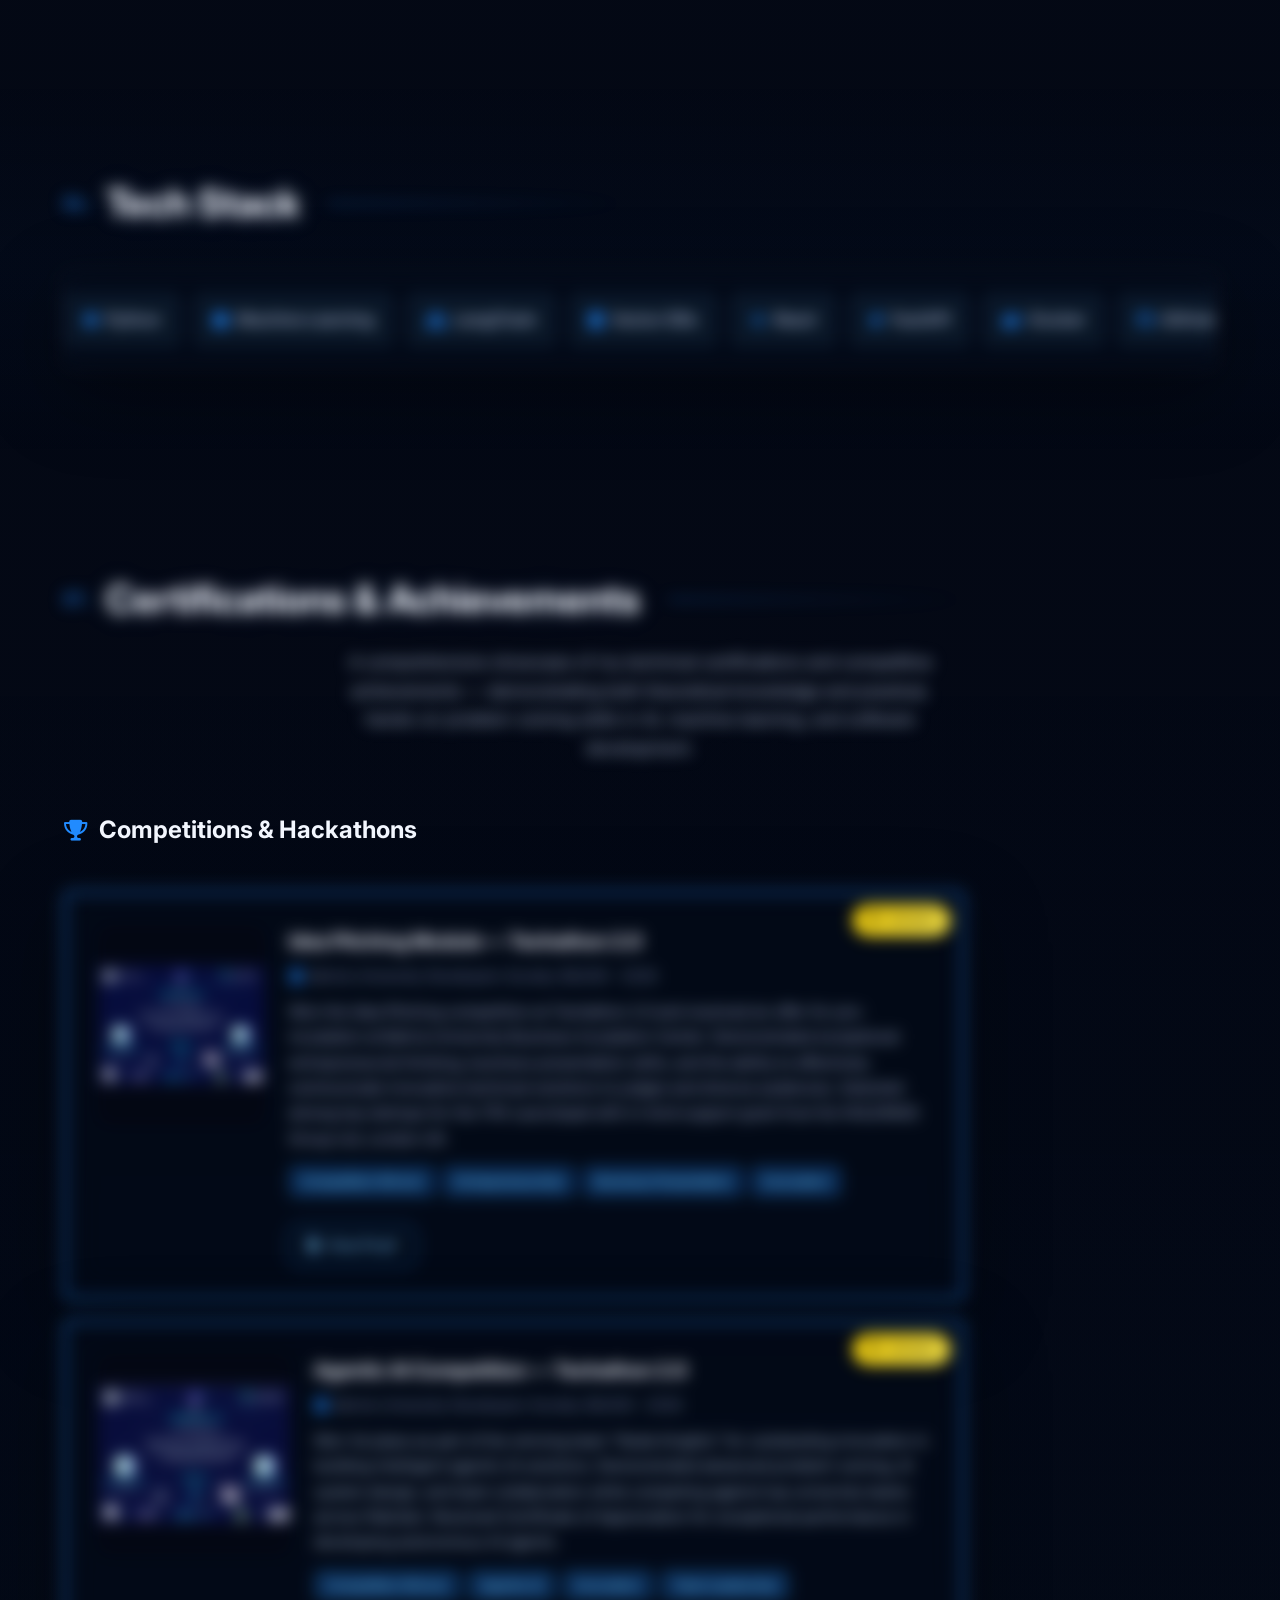
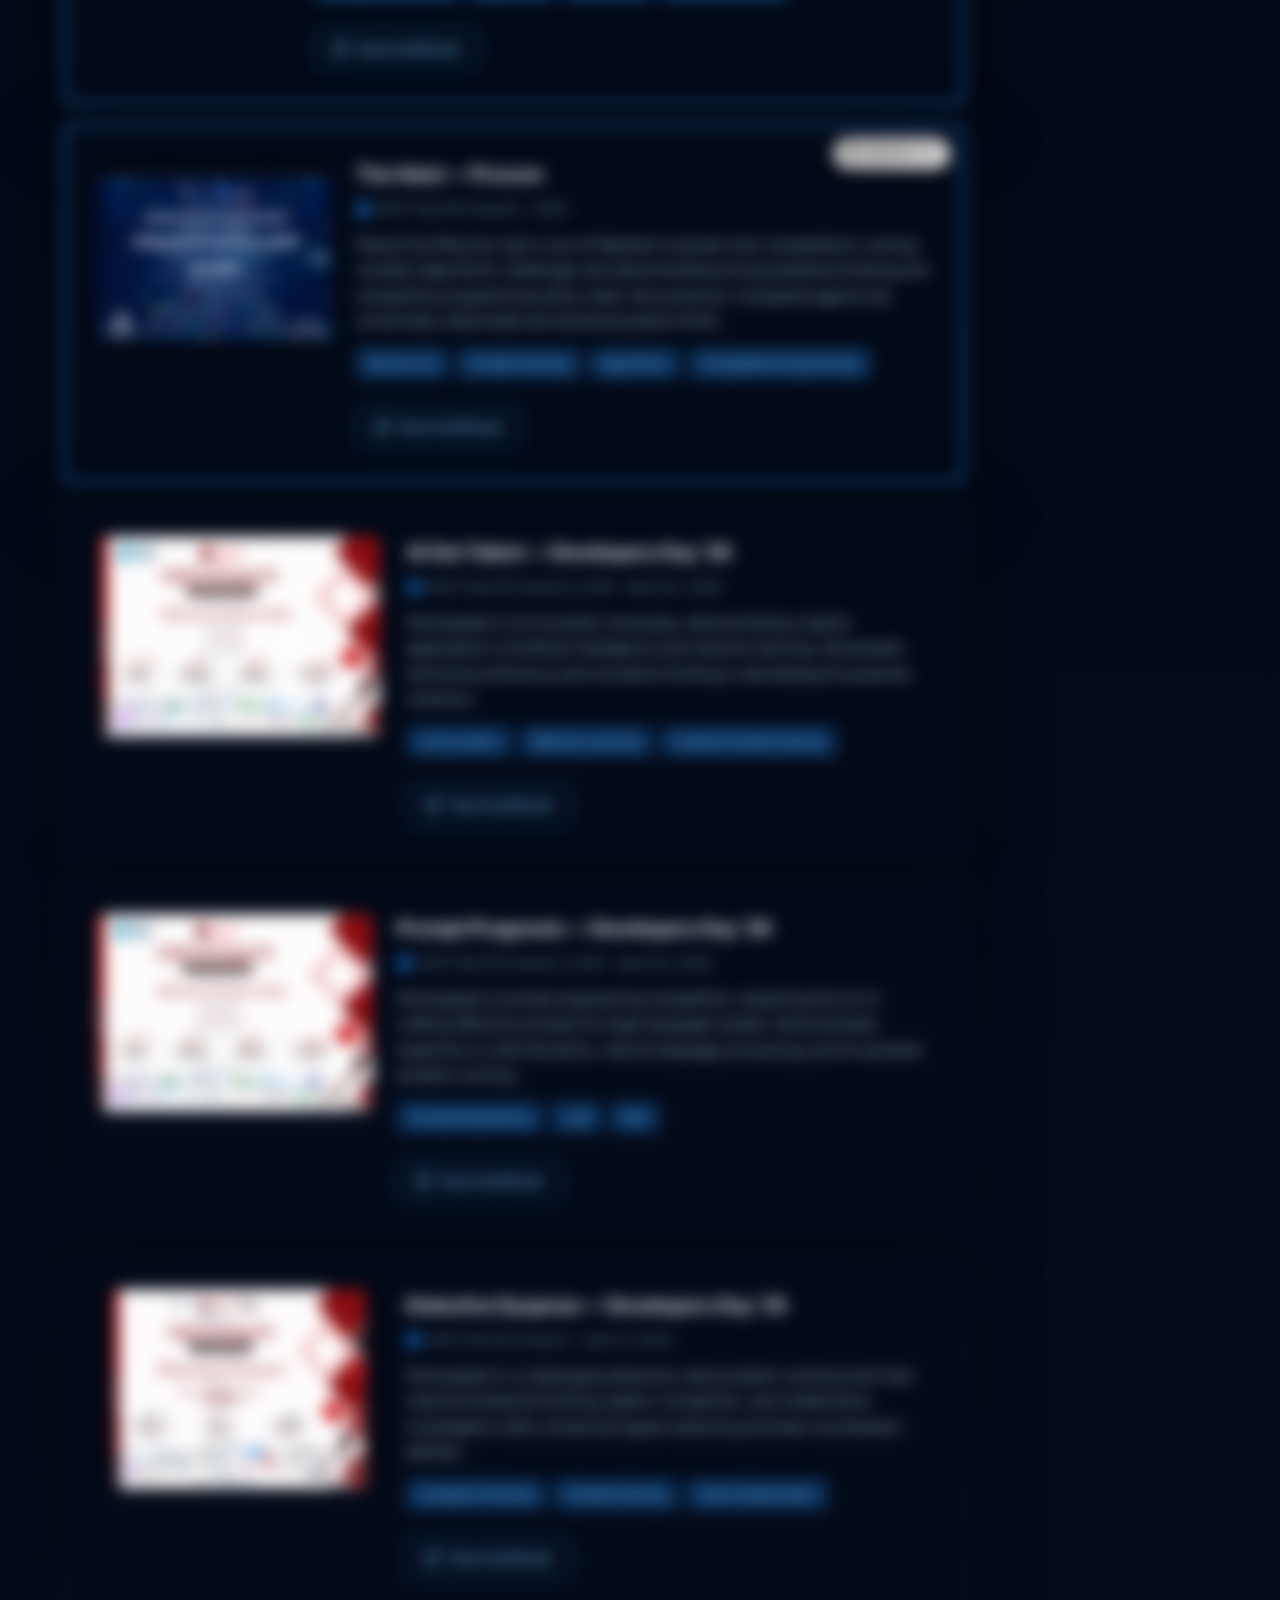
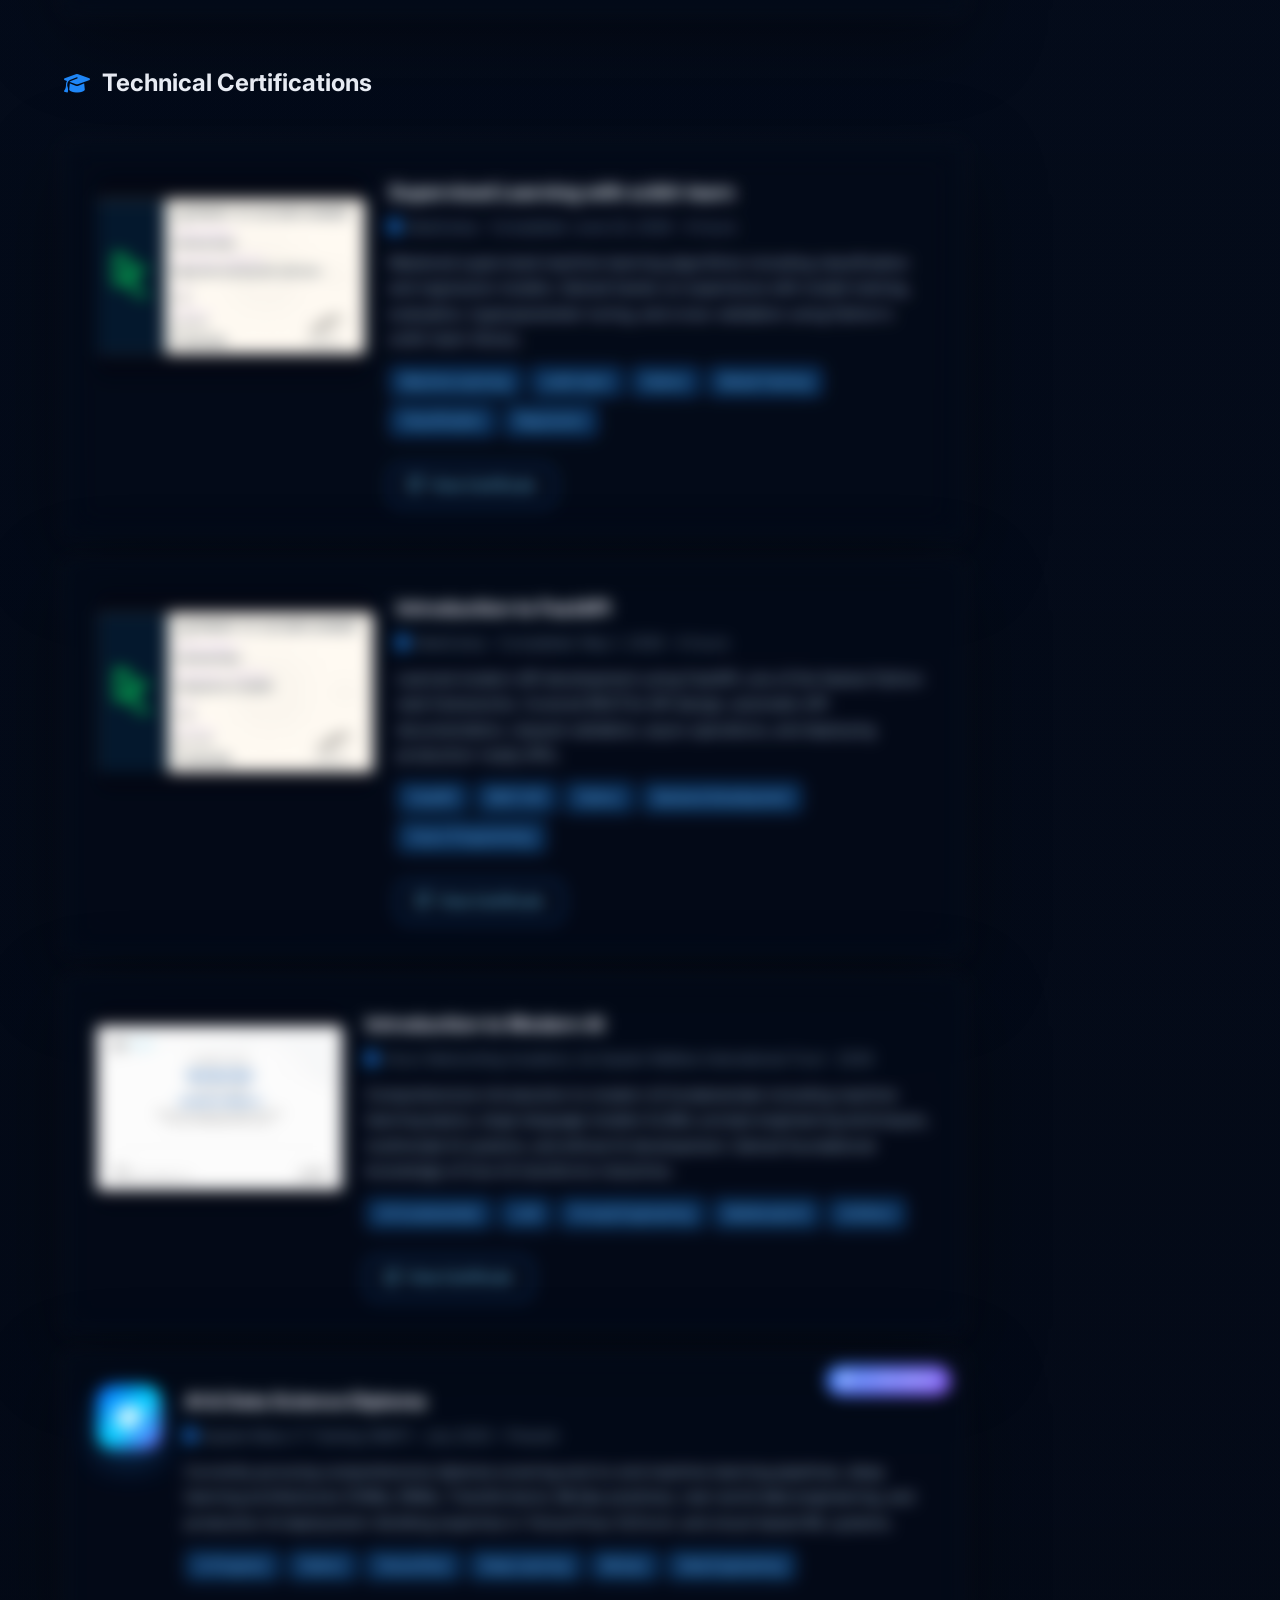
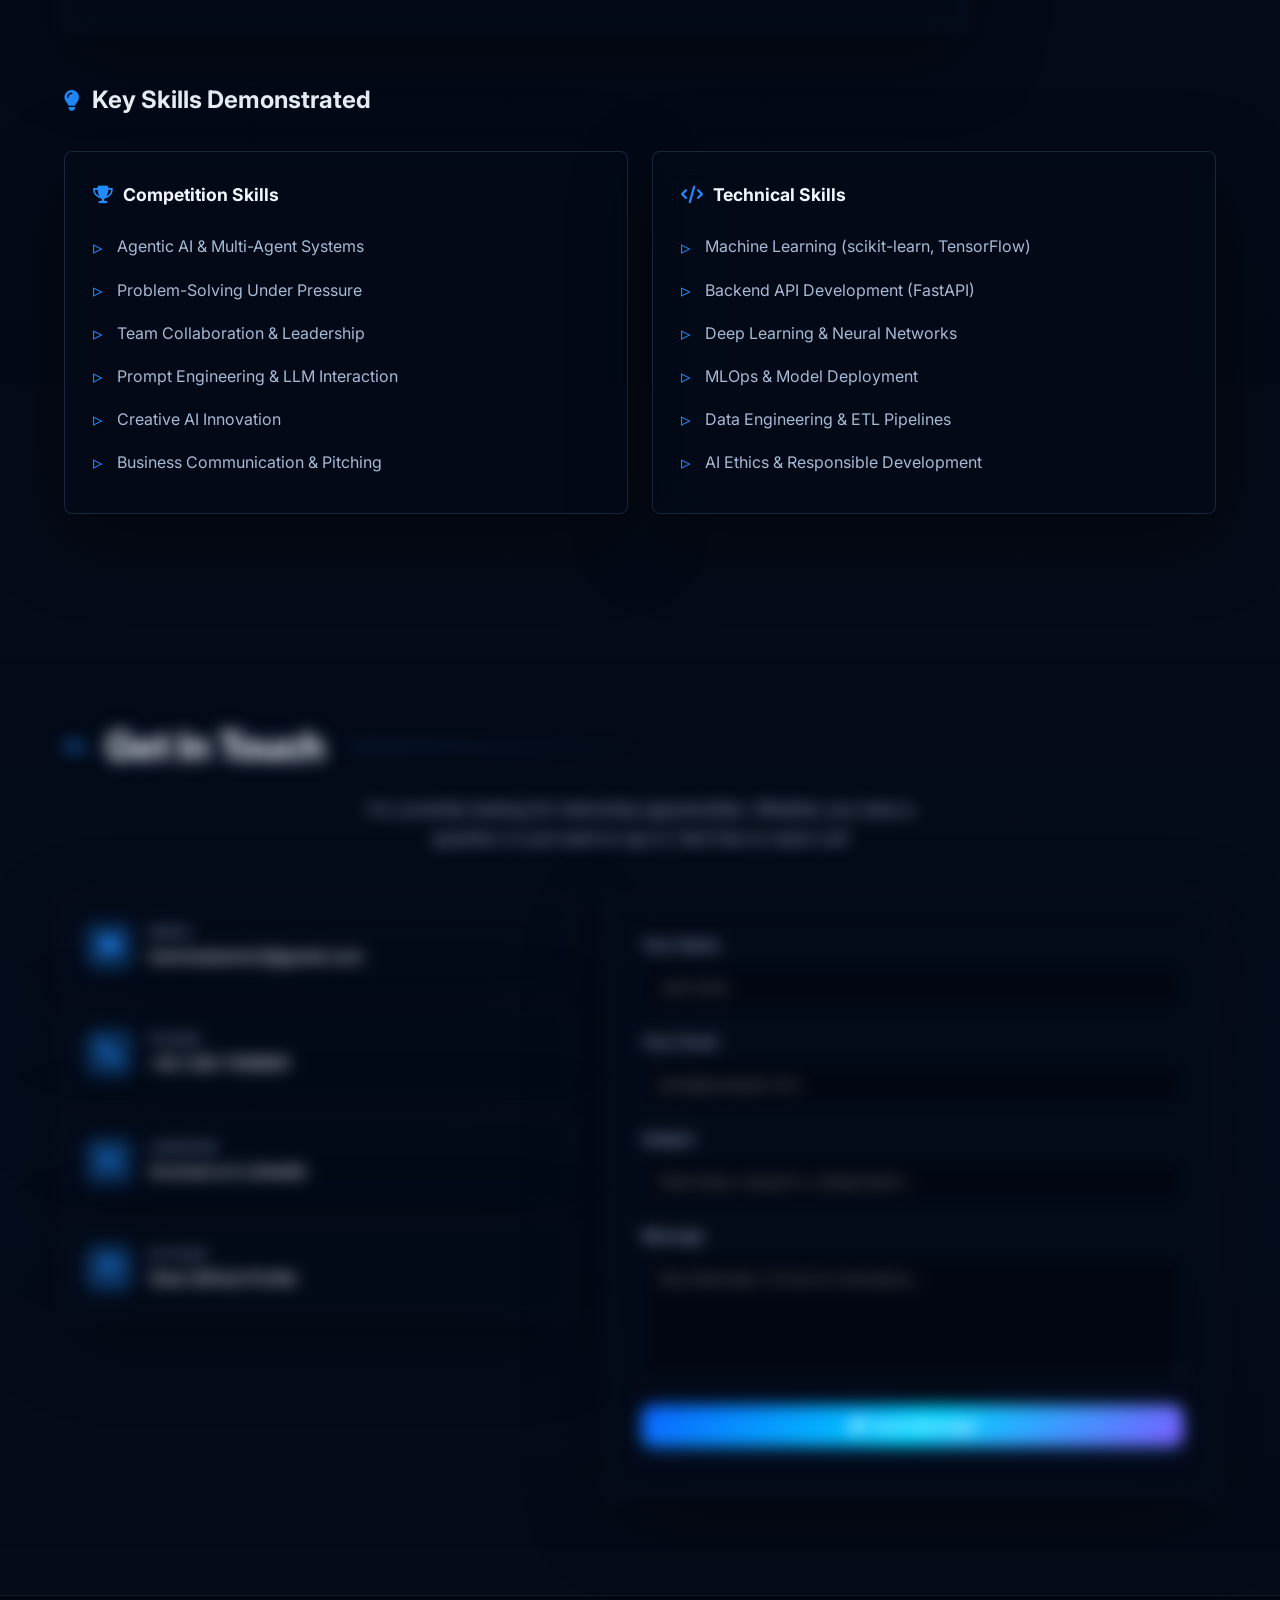
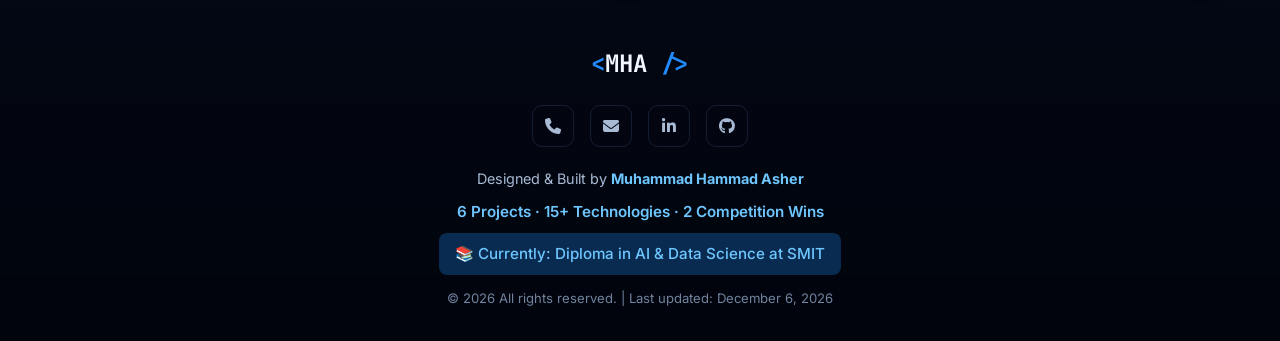
==== commit 7d5c91c1: "Updating navigation bar" ====
--- a/index.html
+++ b/index.html
@@ -73,10 +73,10 @@
       <ul class="nav-links" id="navLinks">
         <li><a href="#hero" class="nav-link" data-section="hero">Home</a></li>
         <li><a href="#about" class="nav-link" data-section="about">About</a></li>
+        <li><a href="#education" class="nav-link" data-section="education">Education</a></li>
+        <li><a href="#achievements" class="nav-link" data-section="achievements">Achievements</a></li>
         <li><a href="#skills" class="nav-link" data-section="skills">Skills</a></li>
         <li><a href="#projects" class="nav-link" data-section="projects">Projects</a></li>
-        <li><a href="#journey" class="nav-link" data-section="journey">Journey</a></li>
-        <li><a href="#achievements" class="nav-link" data-section="achievements">Achievements</a></li>
         <li><a href="#certificates" class="nav-link" data-section="certificates">Certificates</a></li>
         <li><a href="#contact" class="nav-link" data-section="contact">Contact</a></li>
       </ul>
@@ -598,72 +598,11 @@
     </div>
   </section>
 
-  <!-- ========== JOURNEY ========== -->
-  <section class="section" id="journey">
-    <div class="container">
-      <h2 class="section-title">
-        <span class="section-number">05.</span> Engineering Journey
-      </h2>
-      <p class="section-subtitle">
-        Academic milestones, competitions, startup incubation, and portfolio projects. No inflated job titles, just the work I can confidently explain.
-      </p>
-      <div class="timeline journey-timeline">
-        <div class="timeline-item">
-          <div class="timeline-marker"><i class="fas fa-rocket"></i></div>
-          <div class="timeline-content glass-card">
-            <div class="timeline-badge">Current</div>
-            <h3>Bahria University Business Incubation Center</h3>
-            <p class="timeline-degree">Selected for Pre-Incubation</p>
-            <p class="timeline-date"><i class="fas fa-calendar-alt"></i> May 2026 - Present</p>
-            <p>Selected for the 17th Launchpad with physical incubation support and an in-kind training and development grant from NJ HOLDINGS Group Ltd.</p>
-            <div class="timeline-tags">
-              <span class="tag">Product Strategy</span>
-              <span class="tag">AI Systems</span>
-              <span class="tag">Pitching</span>
-              <span class="tag">Leadership</span>
-            </div>
-          </div>
-        </div>
-        <div class="timeline-item">
-          <div class="timeline-marker"><i class="fas fa-brain"></i></div>
-          <div class="timeline-content glass-card">
-            <div class="timeline-badge badge-secondary">Winner</div>
-            <h3>Techathon 2.0 - Agentic AI Track</h3>
-            <p class="timeline-degree">1st Place with Team Node Knights</p>
-            <p class="timeline-date"><i class="fas fa-calendar-alt"></i> 2026</p>
-            <p>Contributed to a multi-agent anomaly detection system using GPT-4o cognitive entities, adversarial debate rounds, and prompt-injection defenses.</p>
-            <div class="timeline-tags">
-              <span class="tag">GPT-4o</span>
-              <span class="tag">Multi-Agent AI</span>
-              <span class="tag">Python</span>
-              <span class="tag">Security</span>
-            </div>
-          </div>
-        </div>
-        <div class="timeline-item">
-          <div class="timeline-marker"><i class="fas fa-code-branch"></i></div>
-          <div class="timeline-content glass-card">
-            <h3>Independent Project Portfolio</h3>
-            <p class="timeline-degree">Academic, self-directed, and competition builds</p>
-            <p class="timeline-date"><i class="fas fa-calendar-alt"></i> 2024 - Present</p>
-            <p>Built and deployed learning-focused applications across Flask, FastAPI, Streamlit, PostgreSQL, Docker, MLflow, DVC, and GitHub Actions.</p>
-            <div class="timeline-tags">
-              <span class="tag">Flask</span>
-              <span class="tag">FastAPI</span>
-              <span class="tag">Docker</span>
-              <span class="tag">CI/CD</span>
-            </div>
-          </div>
-        </div>
-      </div>
-    </div>
-  </section>
-
   <!-- ========== PROJECTS ========== -->
   <section class="section section-alt" id="projects">
     <div class="container">
       <h2 class="section-title">
-        <span class="section-number">06.</span> Featured Projects
+        <span class="section-number">05.</span> Featured Projects
       </h2>
       <p class="section-subtitle">
         Searchable, filterable case studies across AI, MLOps, data engineering, web apps, and desktop software.
@@ -876,7 +815,7 @@
   <section class="section" id="tech-stack">
     <div class="container">
       <h2 class="section-title">
-        <span class="section-number">07.</span> Tech Stack
+        <span class="section-number">06.</span> Tech Stack
       </h2>
       <div class="tech-marquee glass-card" aria-label="Technology stack">
         <div class="tech-track">
@@ -909,7 +848,7 @@
   <section class="section" id="certificates">
     <div class="container">
       <h2 class="section-title">
-        <span class="section-number">08.</span> Certifications & Achievements
+        <span class="section-number">07.</span> Certifications & Achievements
       </h2>
       <p class="section-subtitle">
         A comprehensive showcase of my technical certifications and competitive achievements — demonstrating both theoretical knowledge and practical, hands-on problem-solving skills in AI, machine learning, and software development.
@@ -1211,34 +1150,11 @@
     </div>
   </section>
 
-  <!-- ========== TESTIMONIALS ========== -->
-  <section class="section section-alt" id="testimonials">
-    <div class="container">
-      <h2 class="section-title">
-        <span class="section-number">09.</span> Professional Signals
-      </h2>
-      <div class="testimonials-grid">
-        <article class="testimonial-card glass-card">
-          <div class="testimonial-avatar">BIC</div>
-          <p>"Selected for pre-incubation after demonstrating product thinking, technical clarity, and startup execution potential."</p>
-          <strong>Bahria University BIC</strong>
-          <span>Startup Launchpad</span>
-        </article>
-        <article class="testimonial-card glass-card">
-          <div class="testimonial-avatar">BUDS</div>
-          <p>"Built and presented an award-winning agentic AI concept with strong teamwork, systems thinking, and presentation quality."</p>
-          <strong>Techathon 2.0</strong>
-          <span>Agentic AI Track</span>
-        </article>
-      </div>
-    </div>
-  </section>
-
   <!-- ========== CONTACT ========== -->
   <section class="section" id="contact">
     <div class="container">
       <h2 class="section-title">
-        <span class="section-number">10.</span> Get In Touch
+        <span class="section-number">08.</span> Get In Touch
       </h2>
       <p class="section-subtitle">
         I'm currently looking for internship opportunities. Whether you have a question or just want to say hi, feel free to reach out!
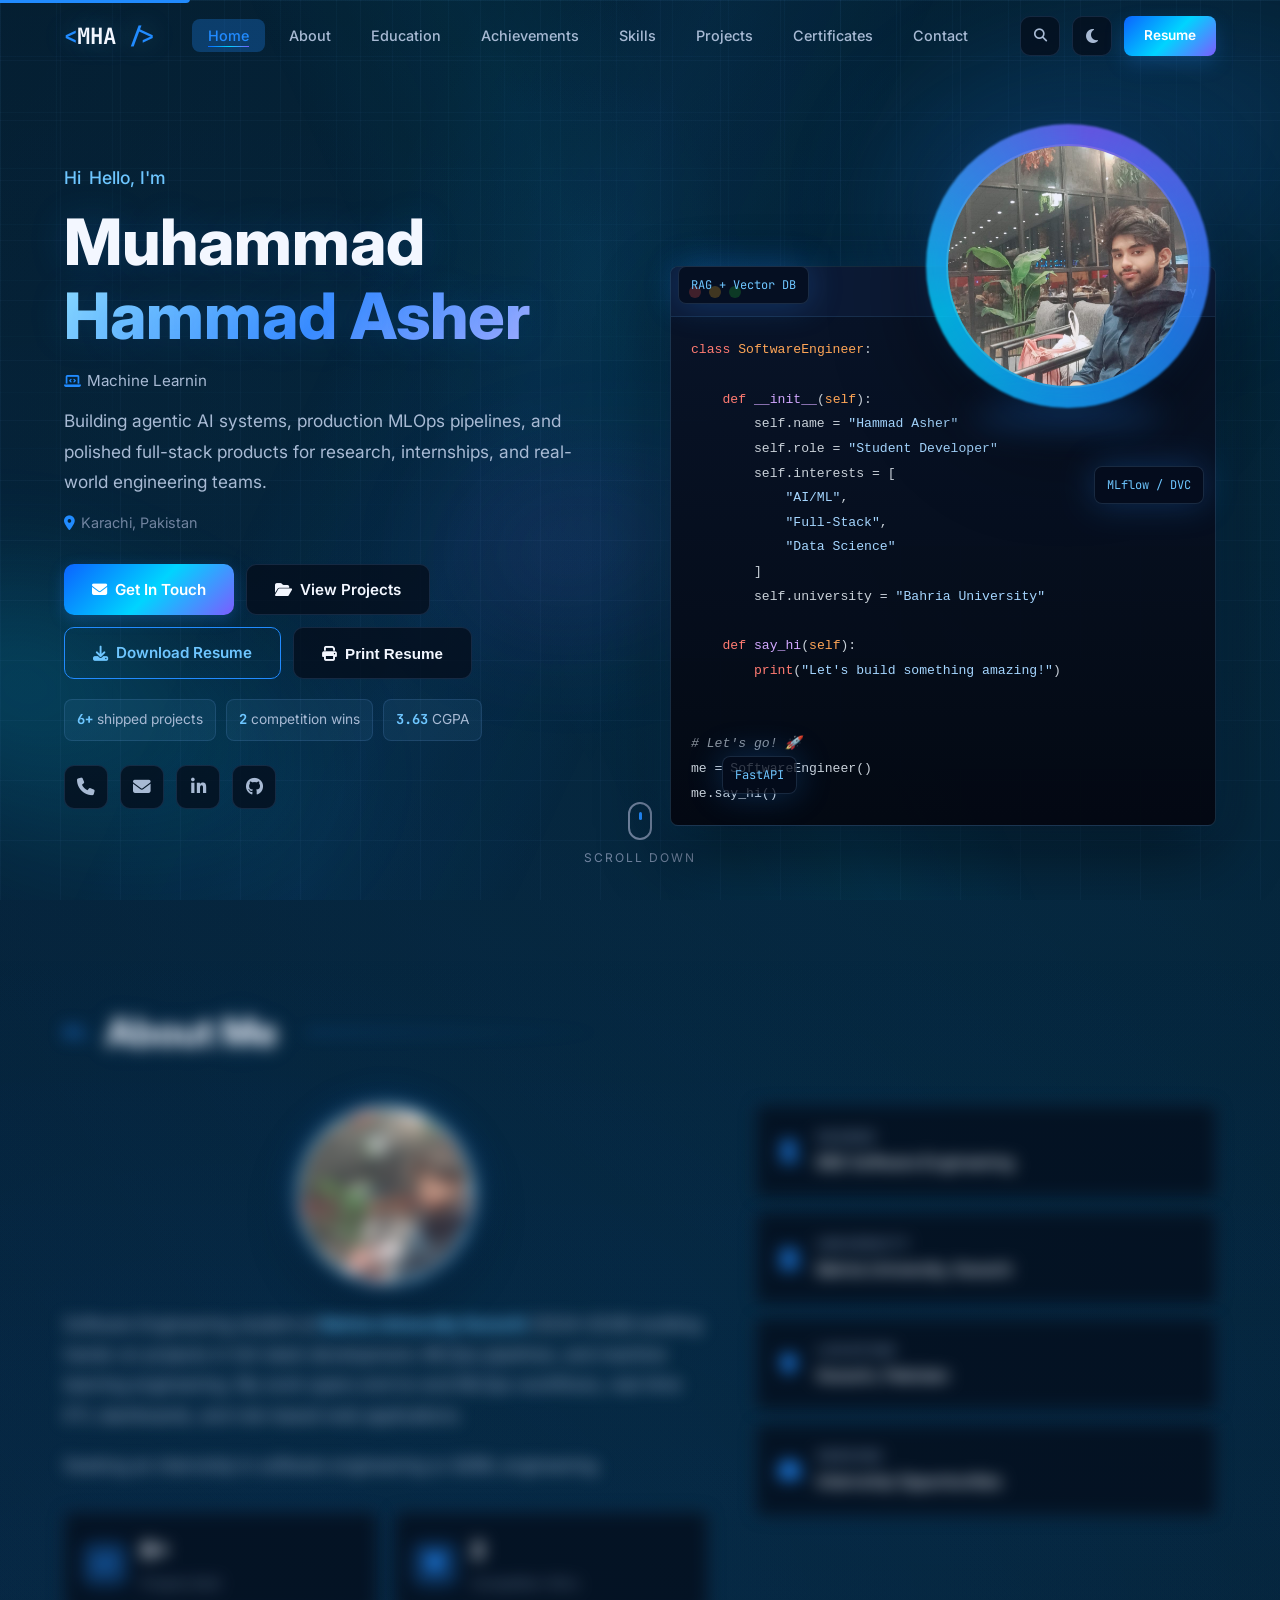
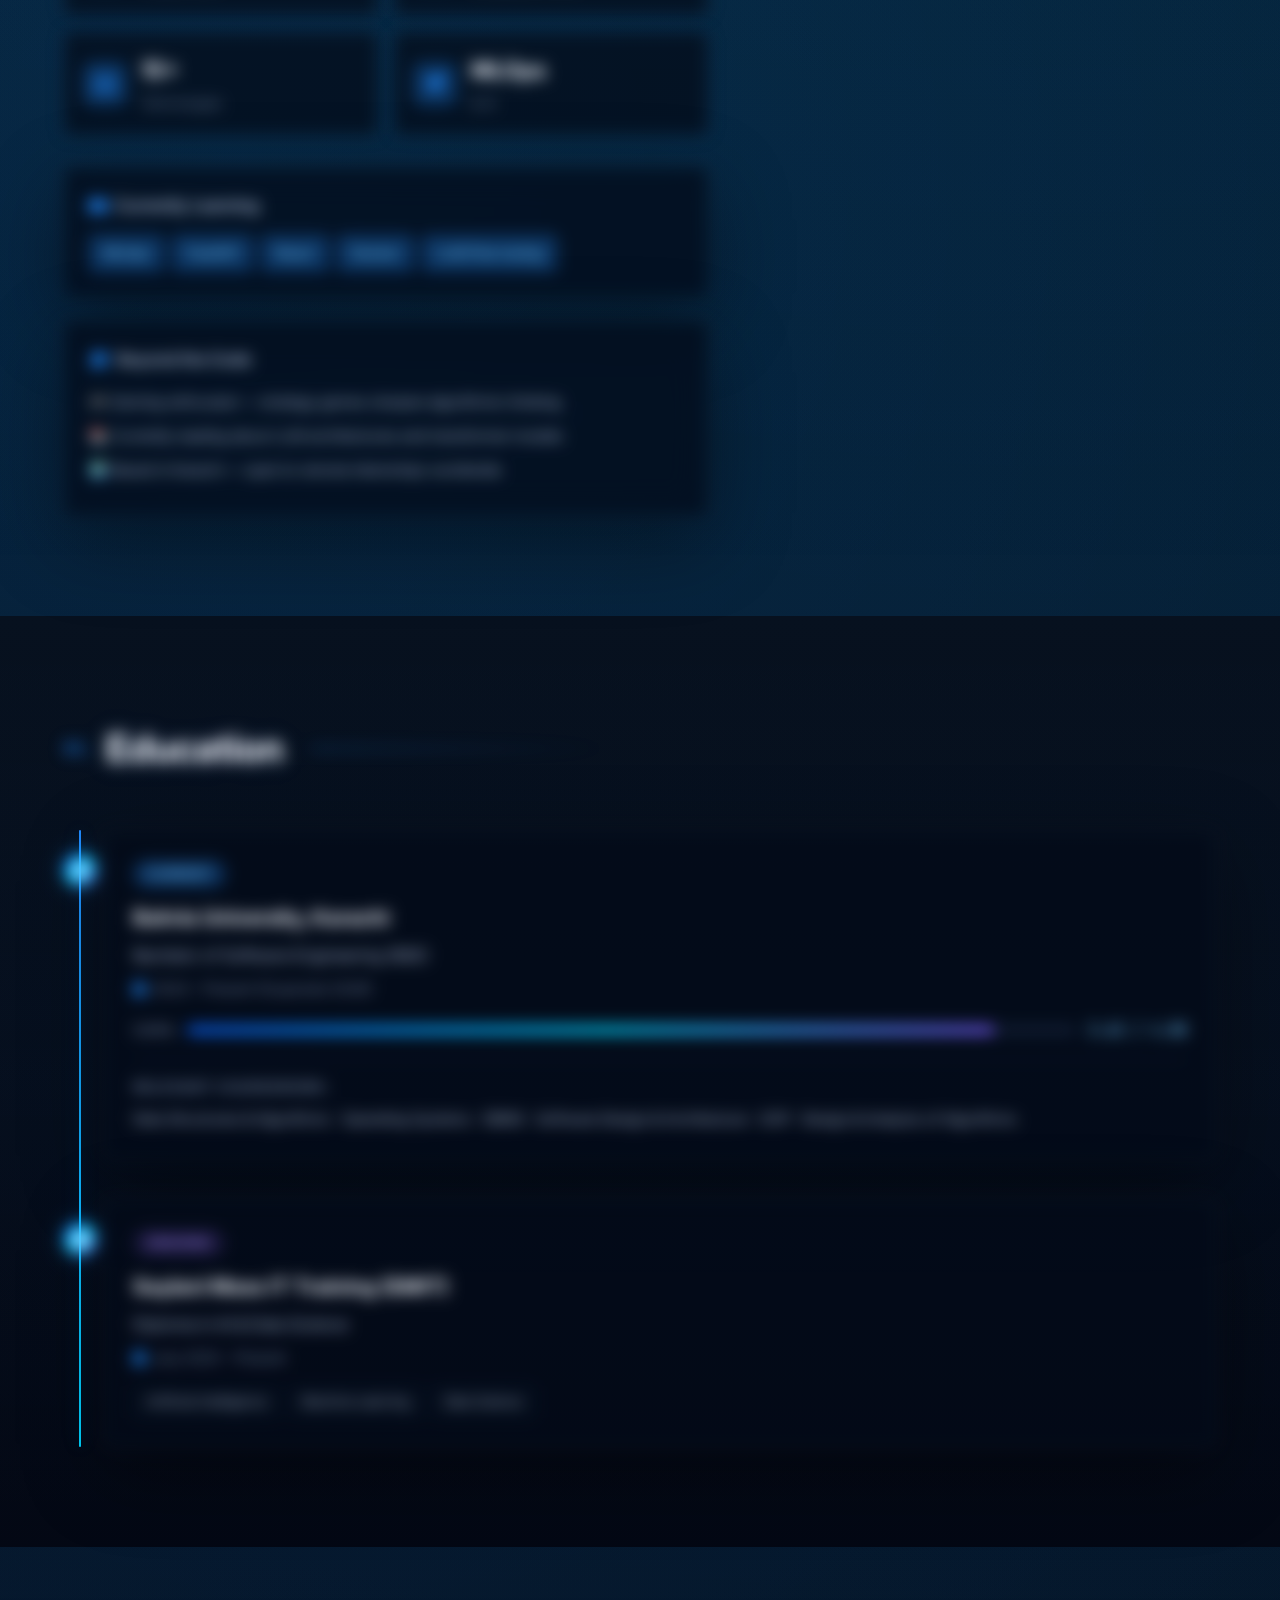
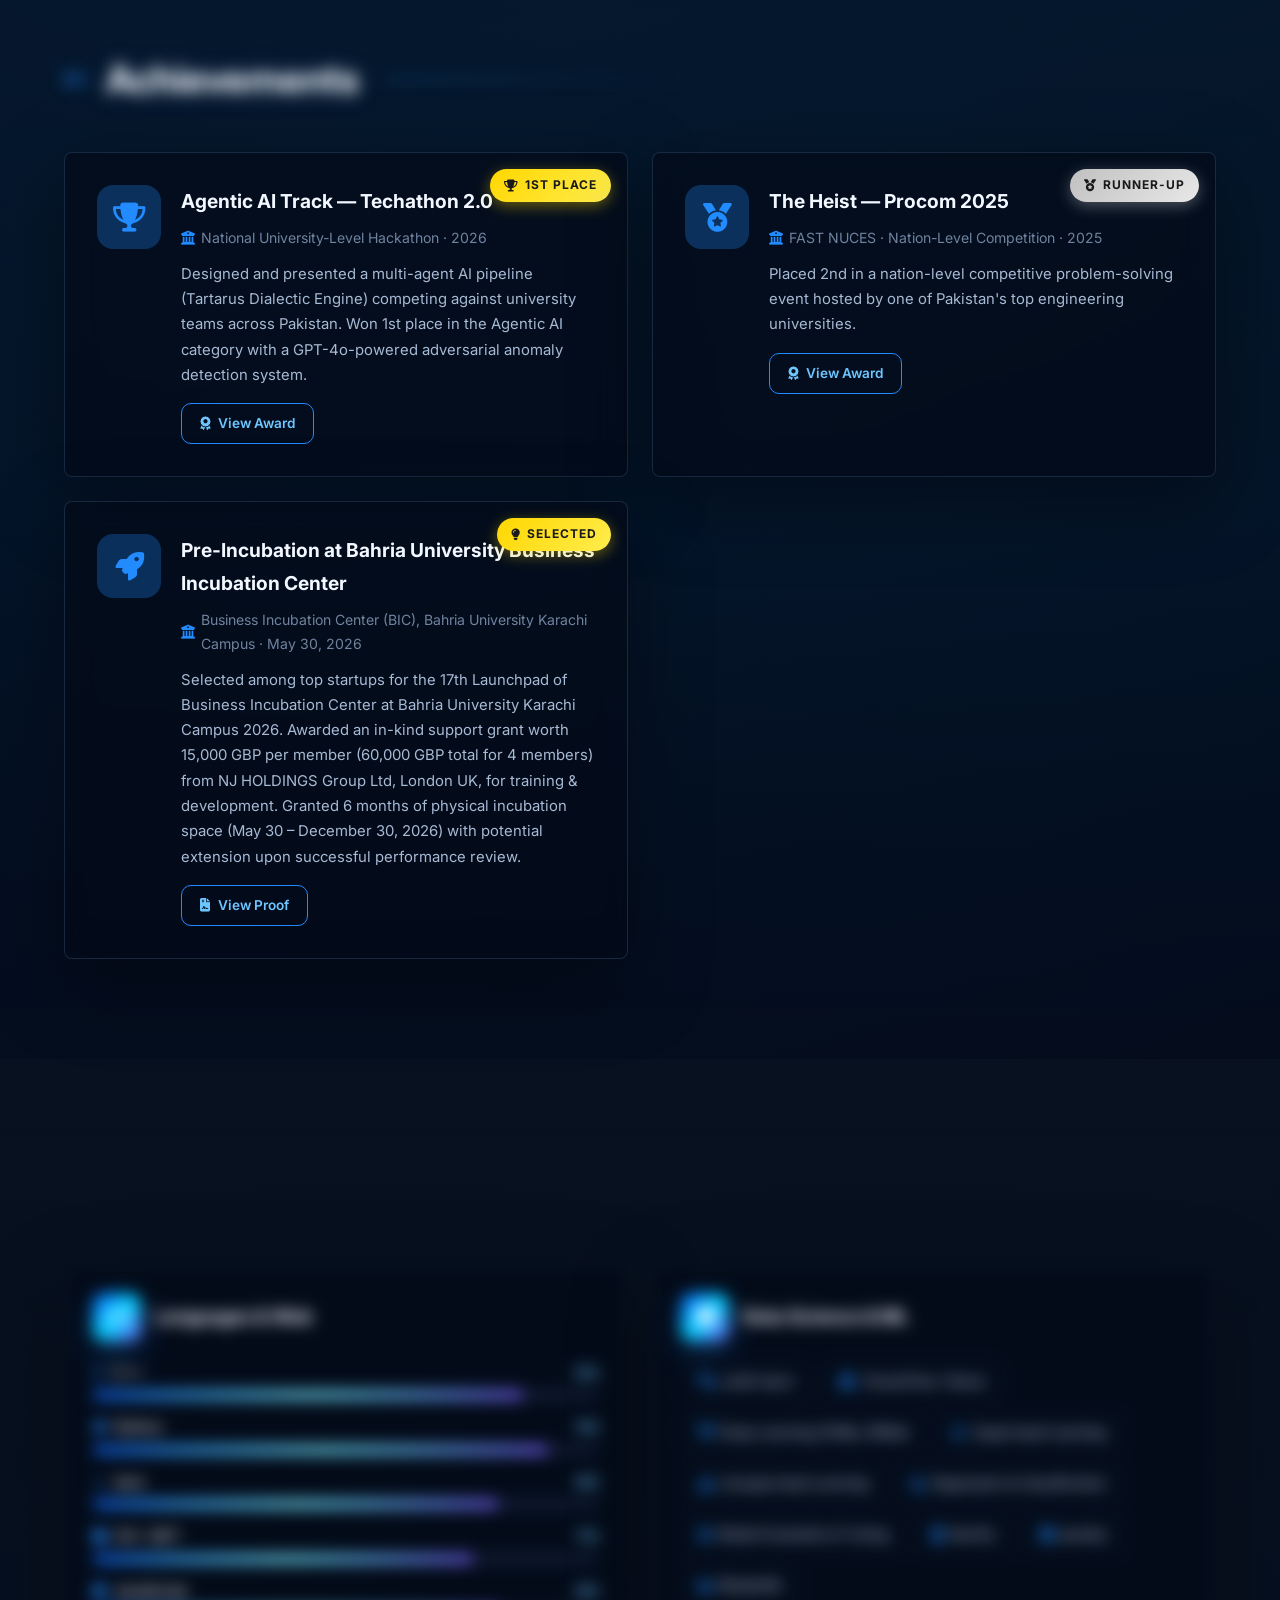
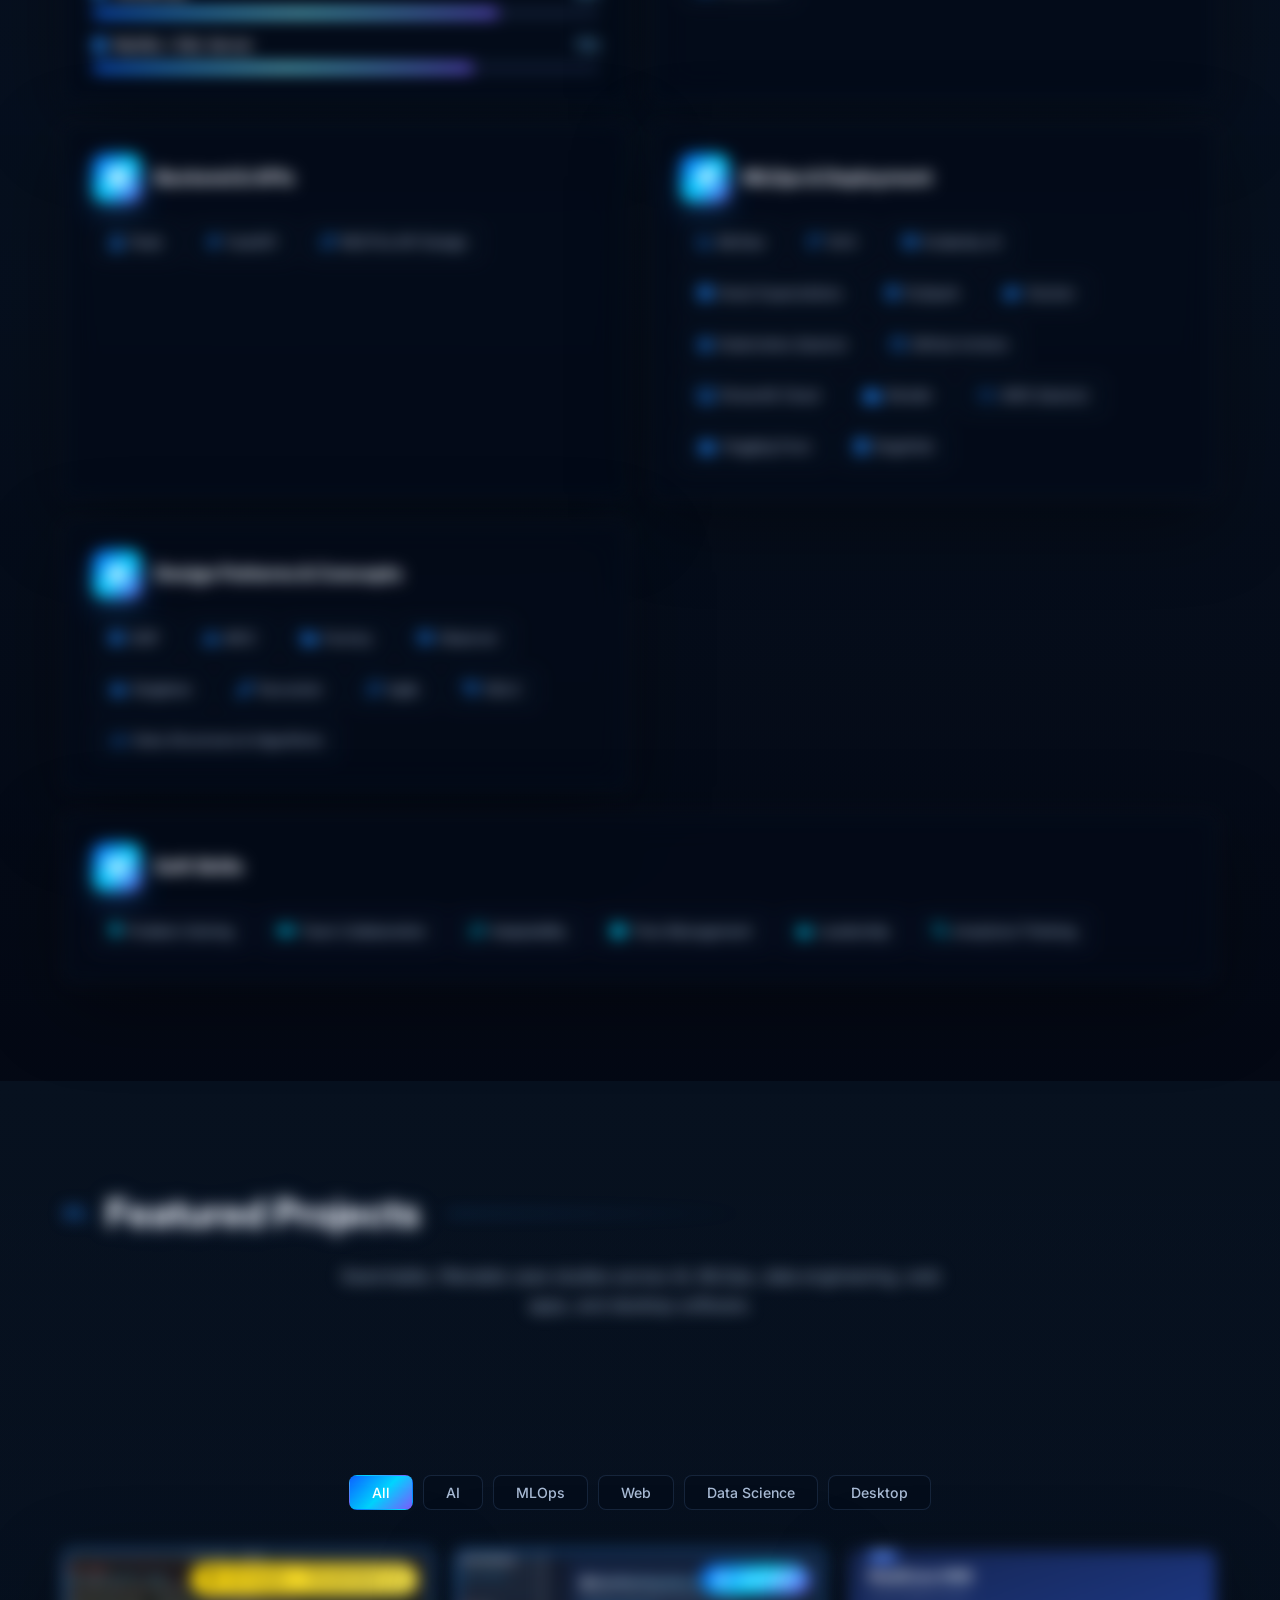
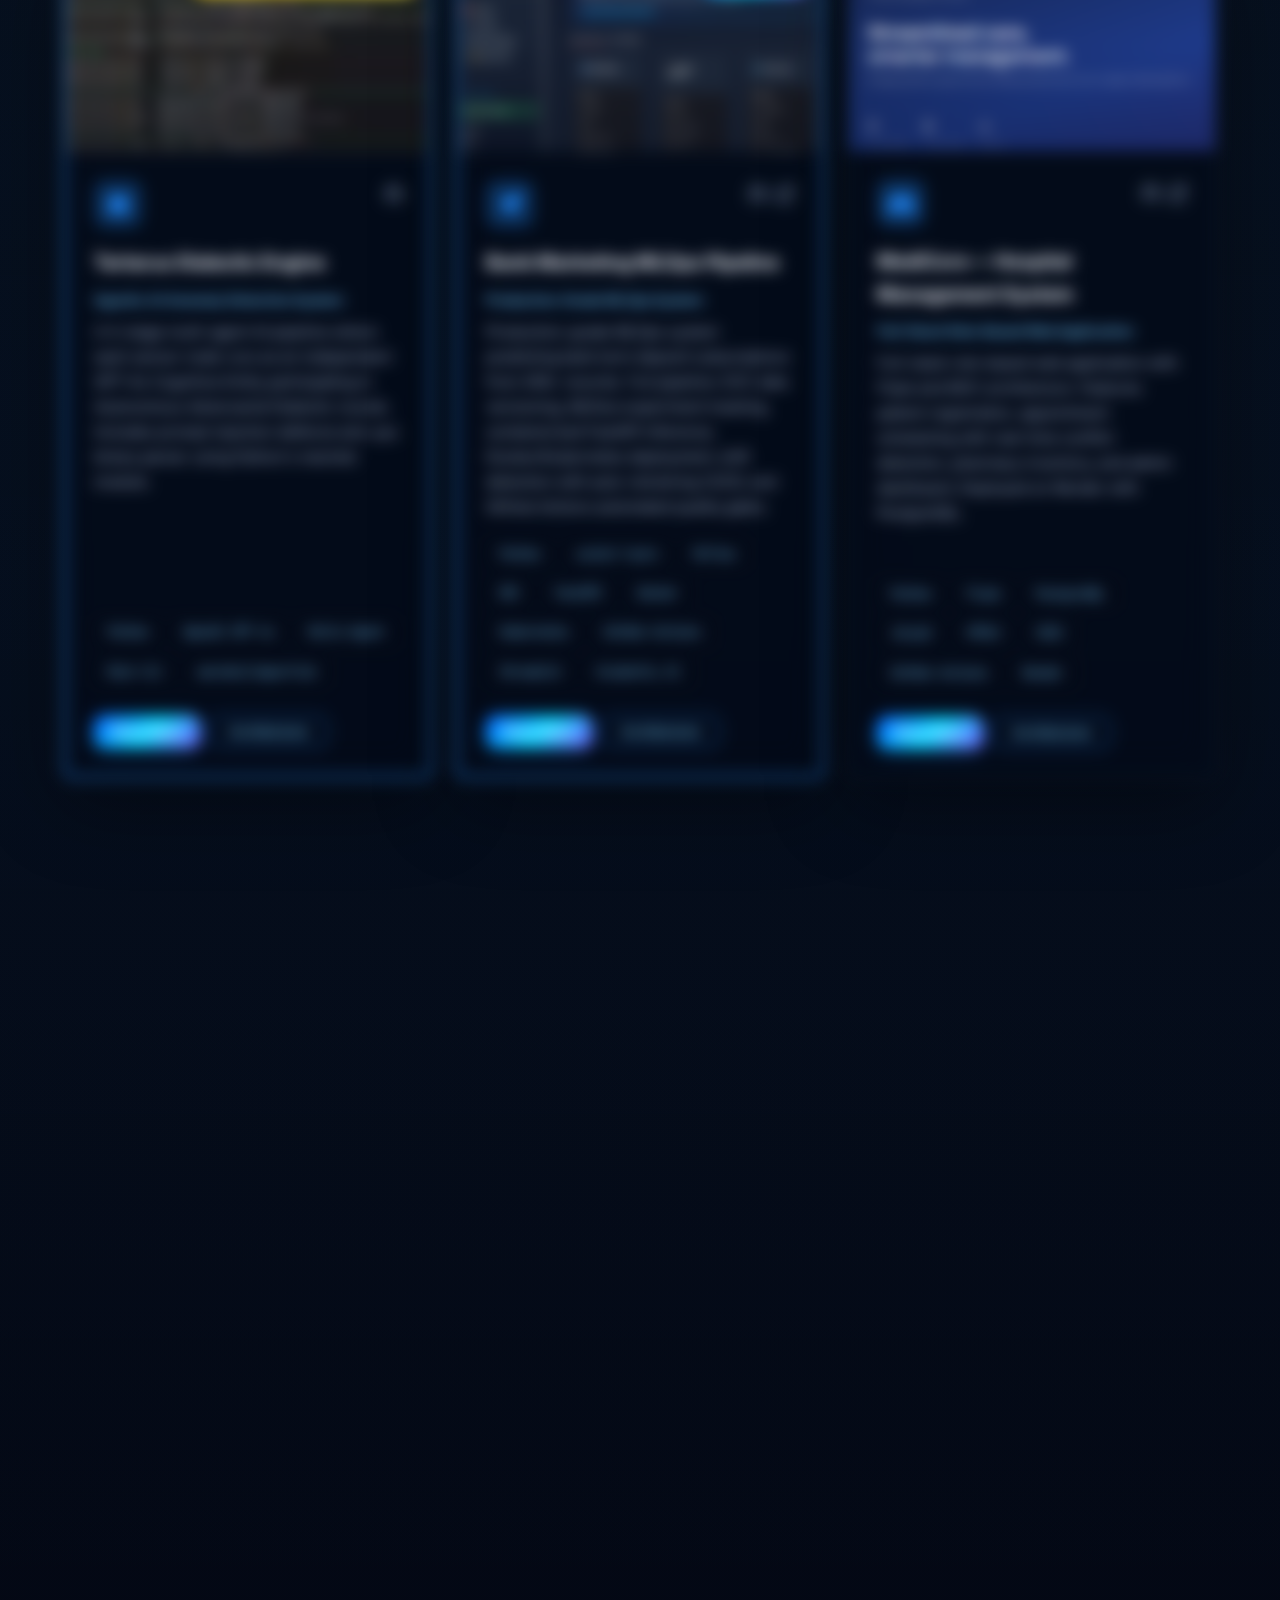
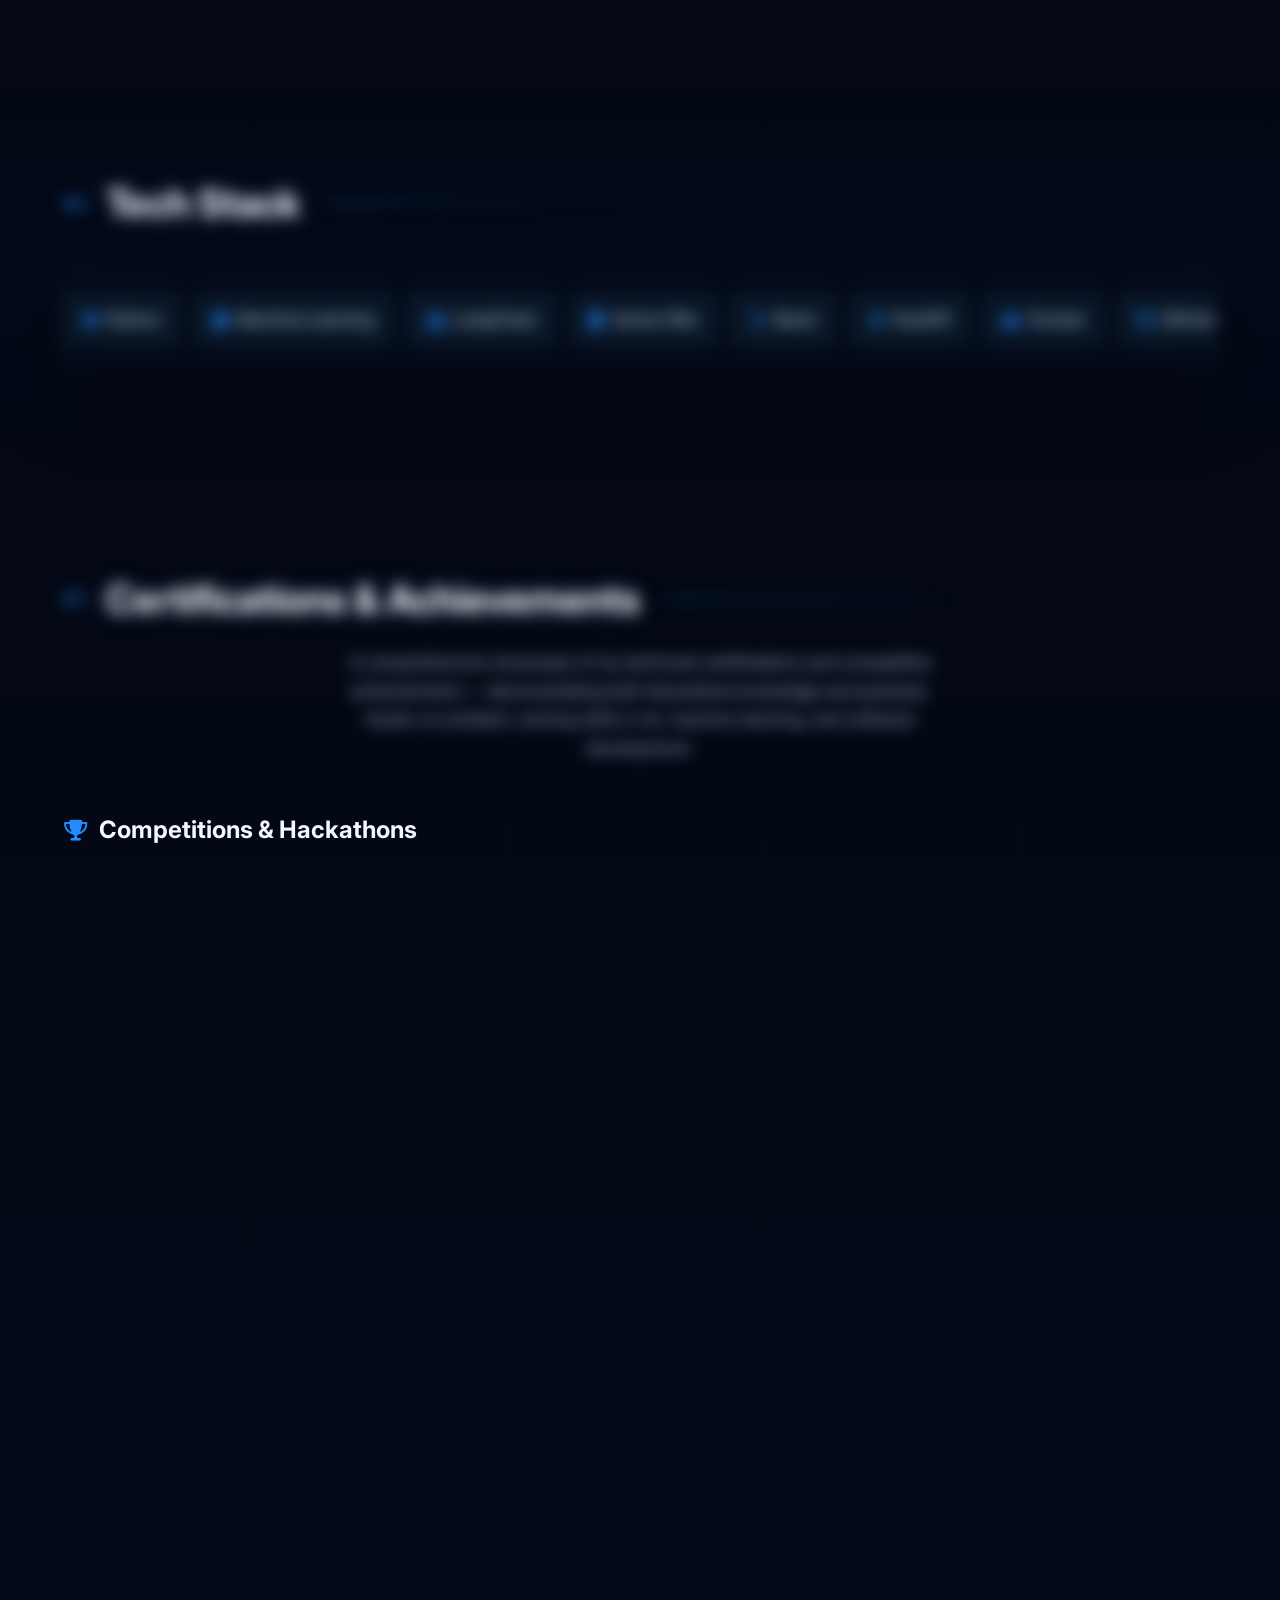
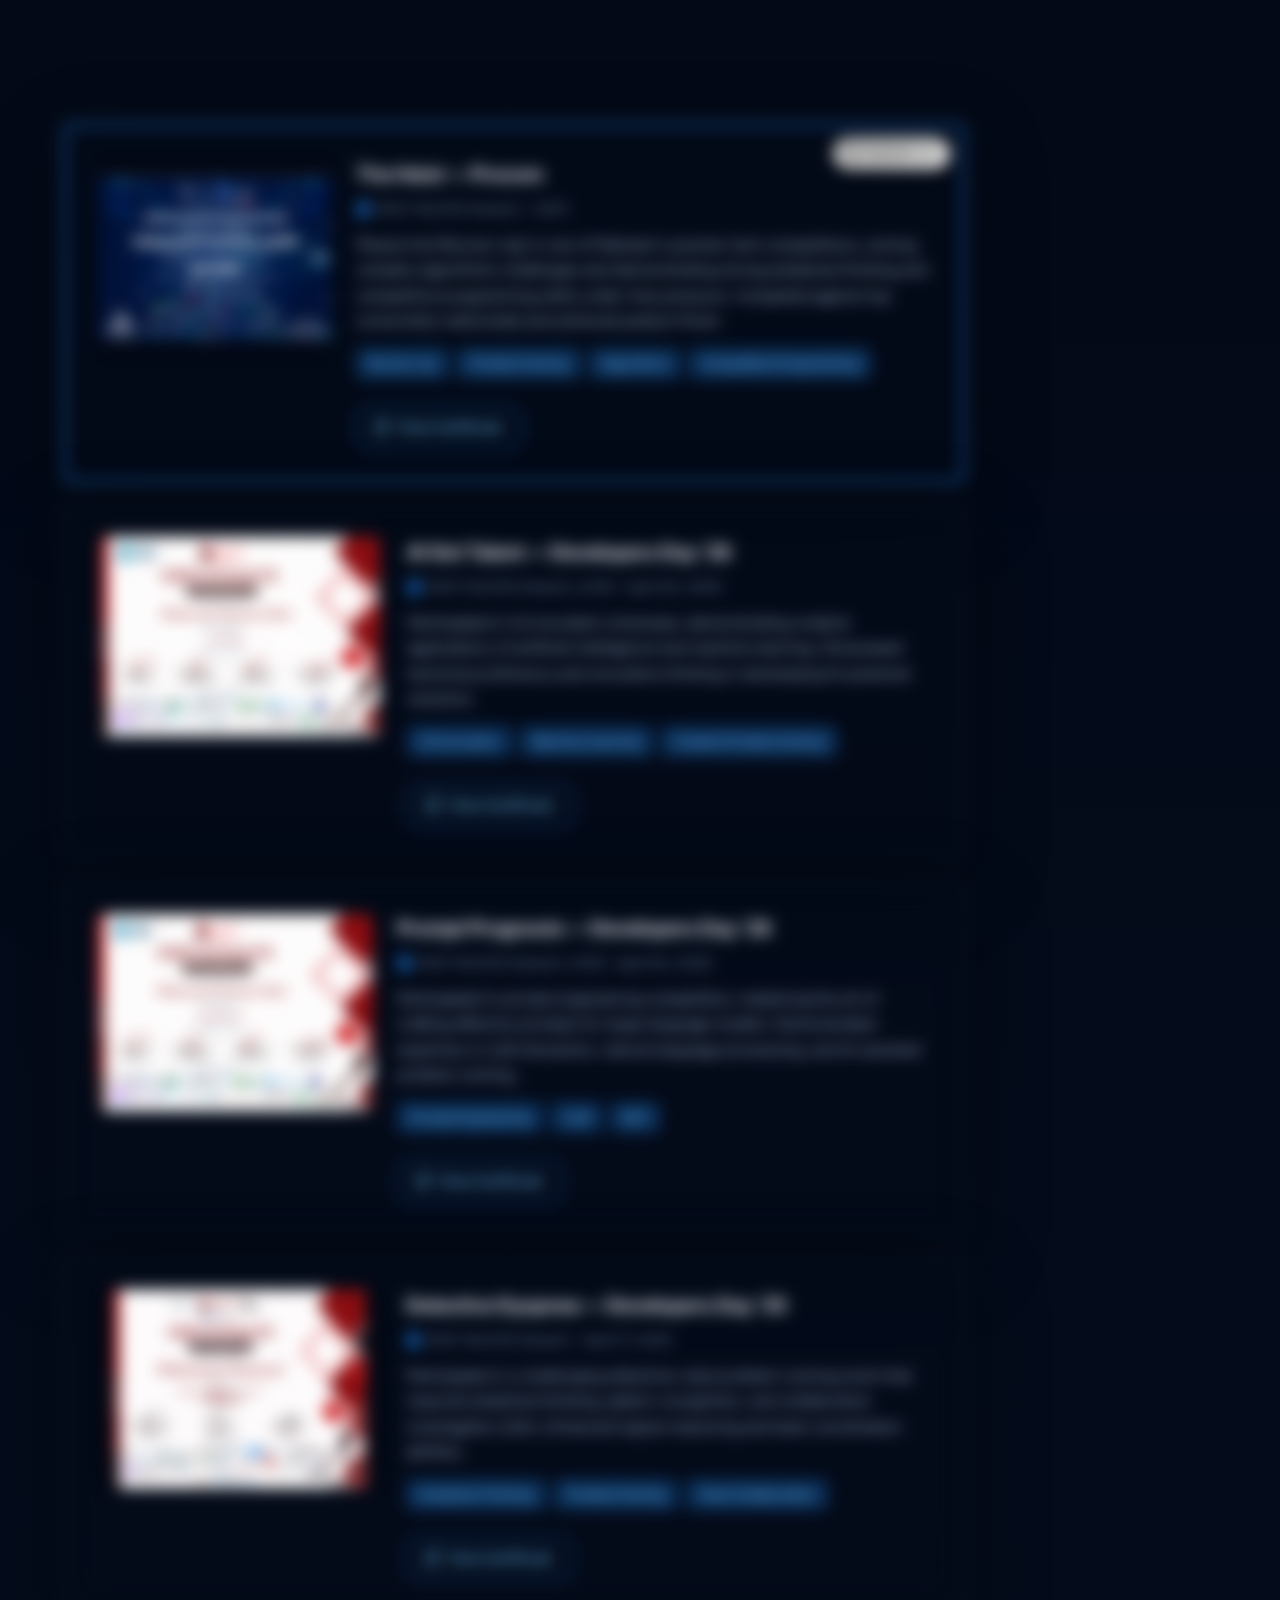
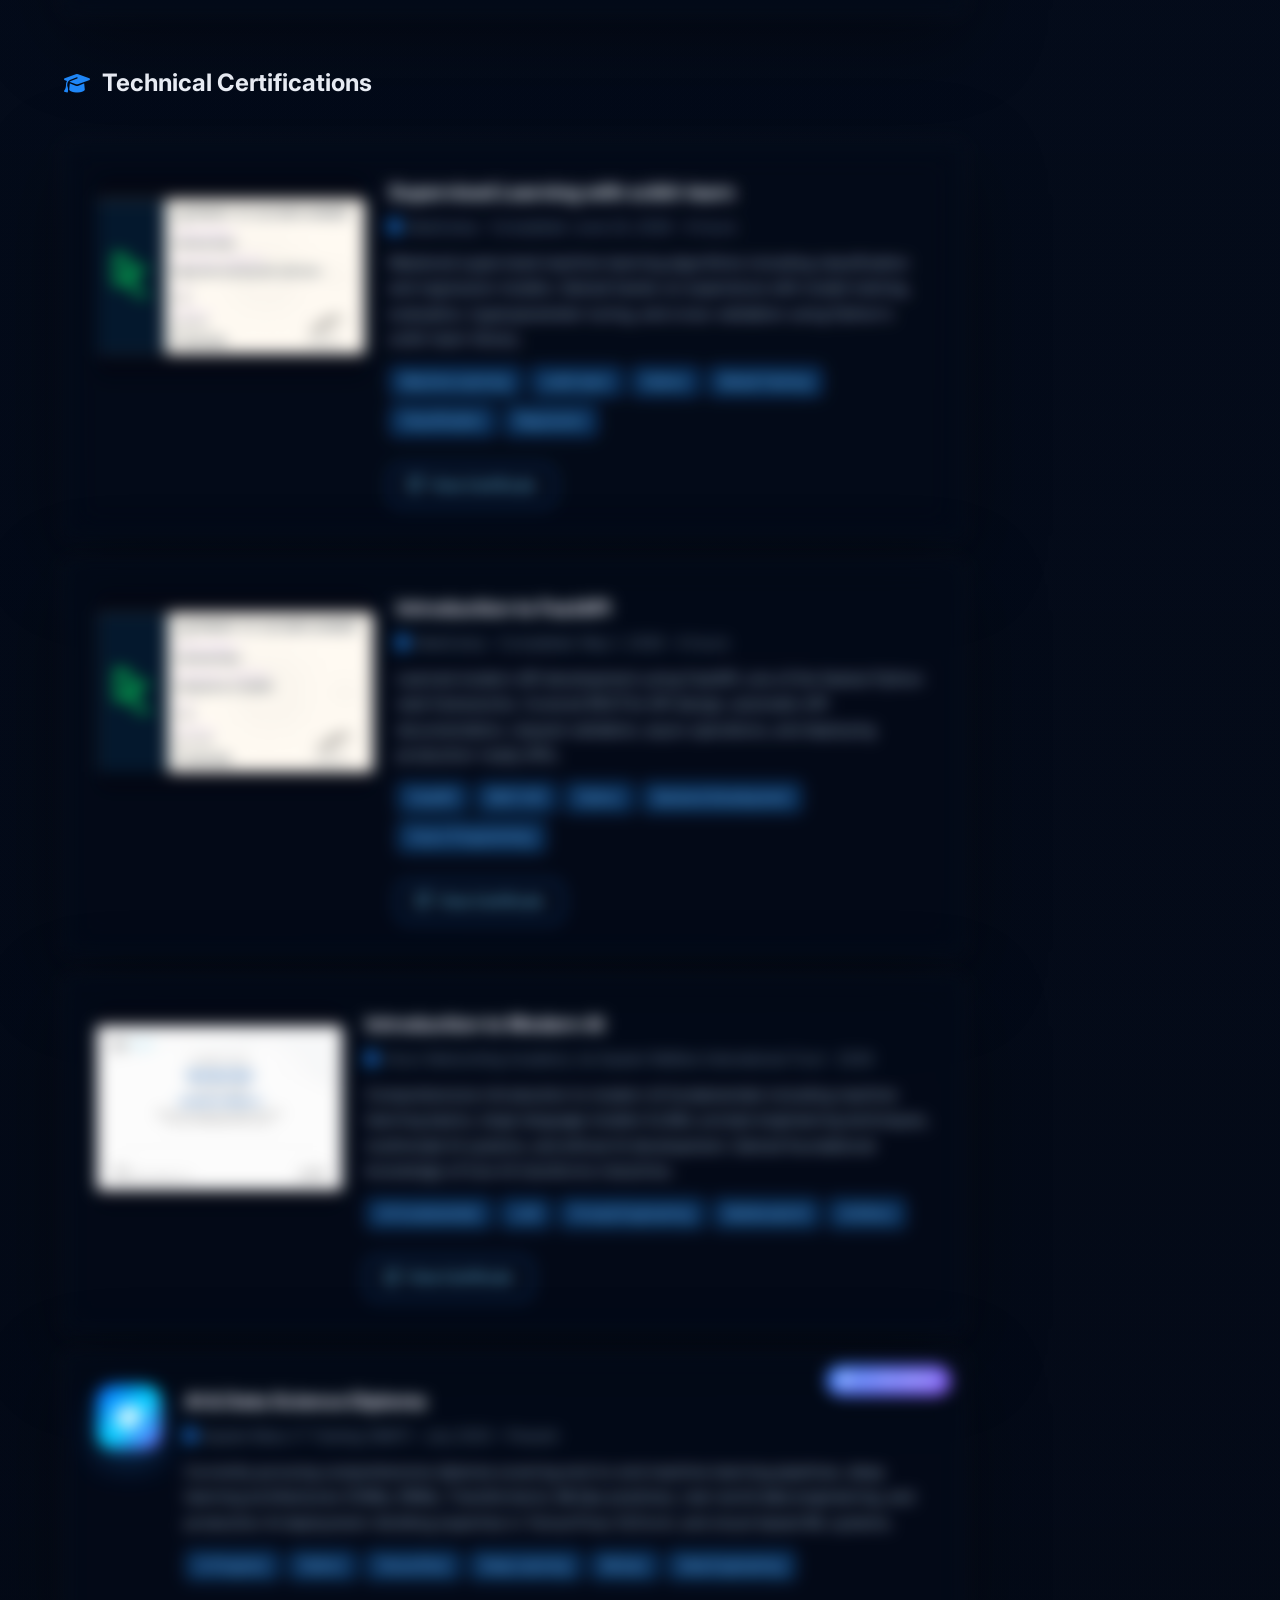
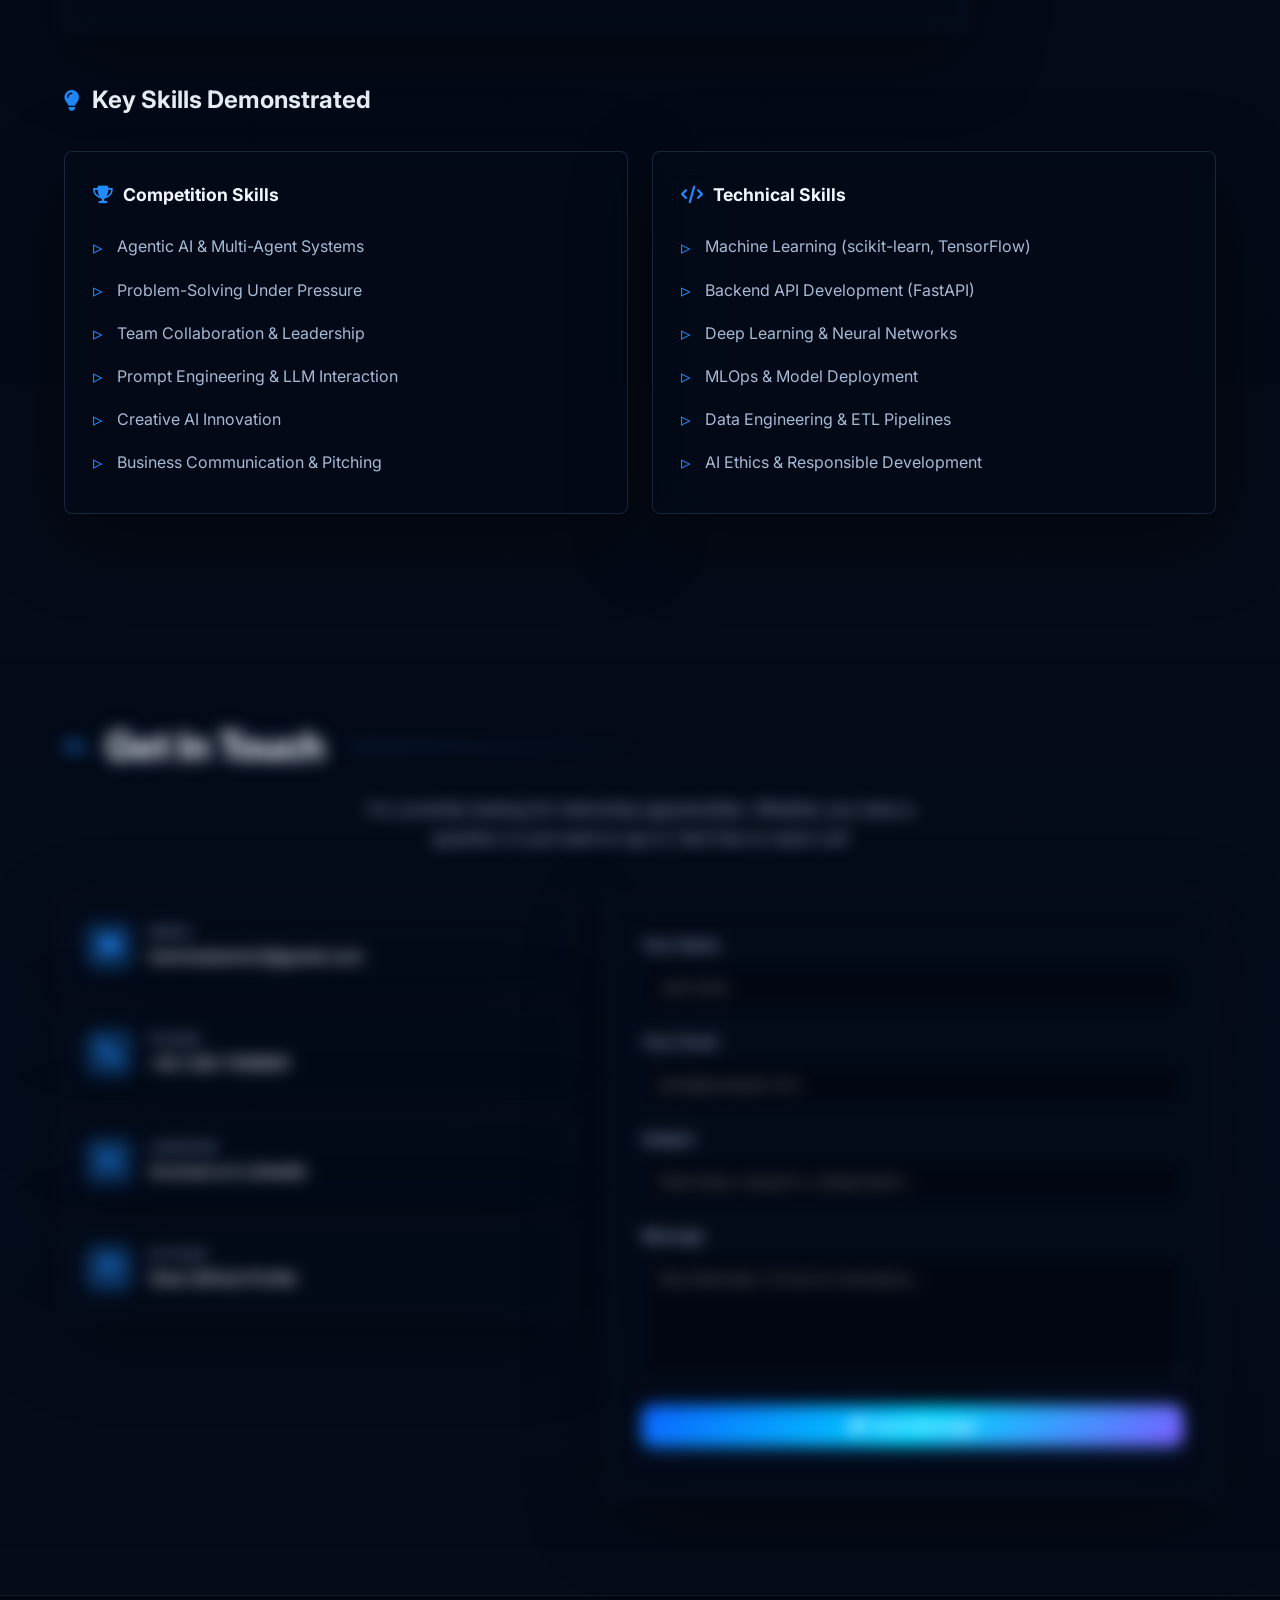
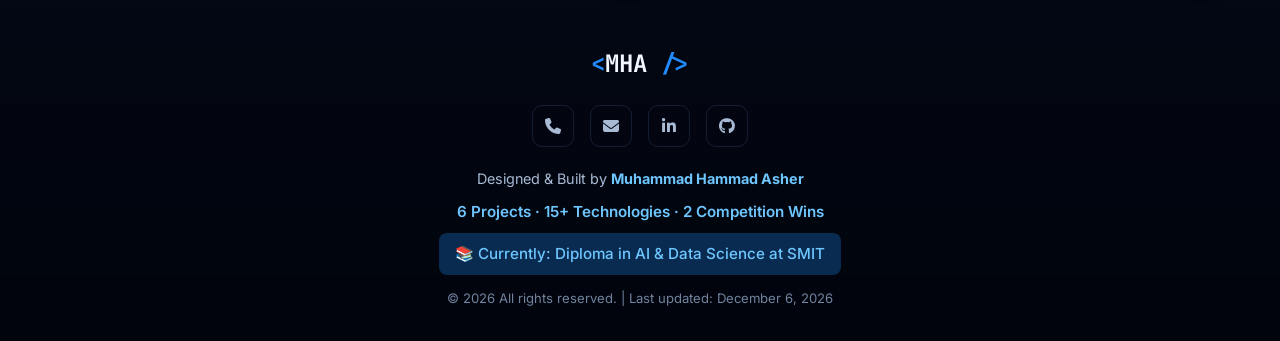
==== commit 4f01046e: "made contact section working" ====
--- a/index.html
+++ b/index.html
@@ -1190,7 +1190,7 @@
             </div>
           </div>
         </div>
-        <form class="contact-form glass-card" id="contactForm" action="https://formspree.io/f/YOUR_FORMSPREE_ID" method="POST">
+        <form class="contact-form glass-card" id="contactForm" action="https://formspree.io/f/xnjkzqqv" method="POST">
           <div class="form-group">
             <label for="formName">Your Name</label>
             <input type="text" id="formName" name="name" placeholder="John Doe" required />
